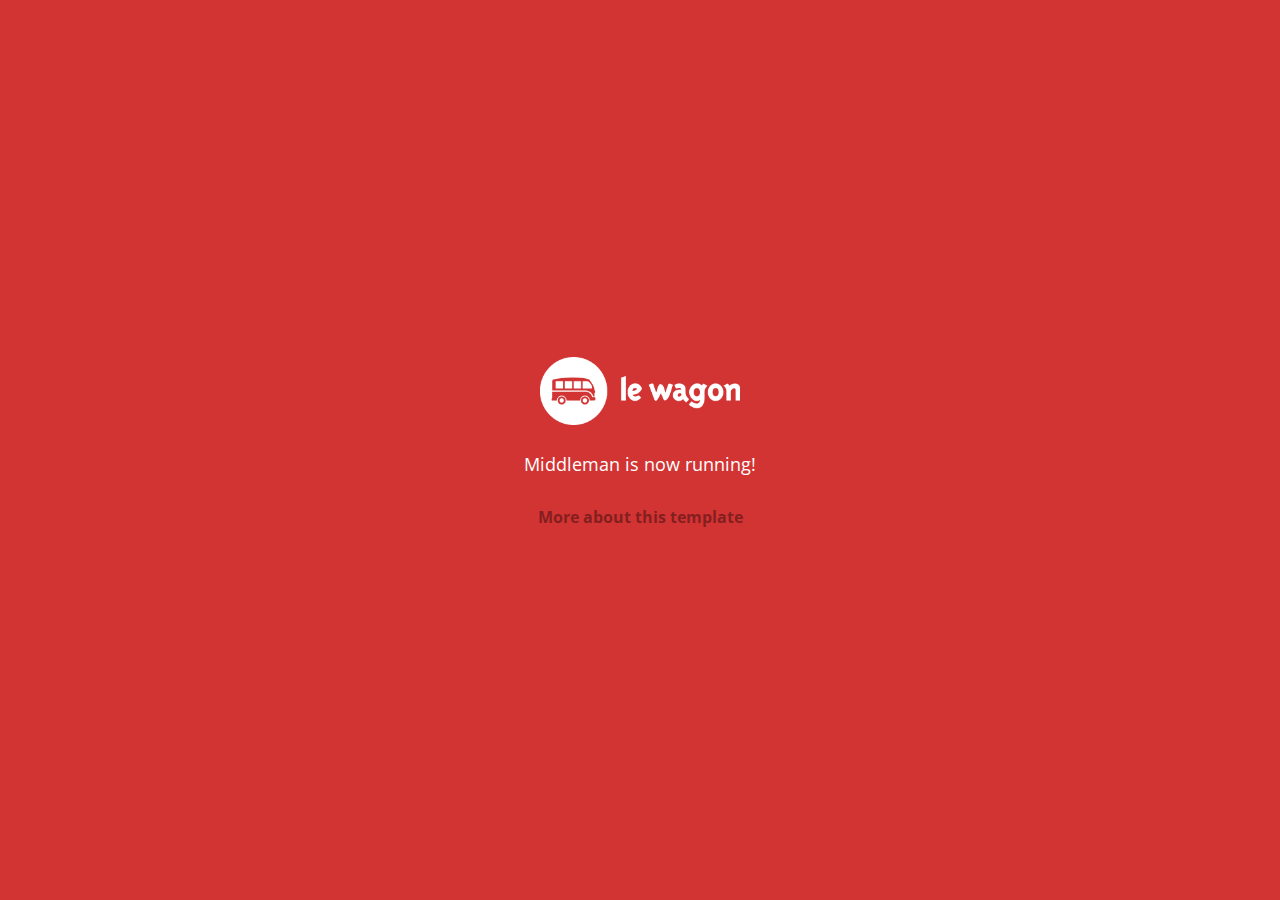
==== index.html @ a6971db2 "Automated commit at 2018-08-06 08:50:09 UTC by middleman-deploy 2.0.0-alpha" ====
<!doctype html>
<html>
  <head>
    <meta charset="utf-8">
    <meta http-equiv="x-ua-compatible" content="ie=edge">
    <meta name="viewport"
          content="width=device-width, initial-scale=1, shrink-to-fit=no">
    <!-- Use the title from a page's frontmatter if it has one -->
    <title>Le Wagon - Middleman</title>
    <link href="stylesheets/application-3c48b980.css" rel="stylesheet" />
    <script src="javascripts/application-93de88c9.js"></script>
    <link href="images/favicon-f15af148.png" rel="icon" type="image/png" />
  </head>
  <body>
    <div id="home">
  <div class="home-content">
    <img src="images/logo-acc9c0ec.png" width="200" alt="Logo" />
    <p>
      Middleman is now running!
    </p>
    <p class="about">
      <a href="about.html">More about this template</a>
    </p>
  </div>
</div>

  </body>
</html>
---- stylesheets/application-3c48b980.css ----
@import url("https://fonts.googleapis.com/css?family=Open+Sans:400,300,700|Raleway:400,100,300,700,500");/*!
 * Bootstrap v3.3.7 (http://getbootstrap.com)
 * Copyright 2011-2016 Twitter, Inc.
 * Licensed under MIT (https://github.com/twbs/bootstrap/blob/master/LICENSE)
 *//*! normalize.css v3.0.3 | MIT License | github.com/necolas/normalize.css */html{font-family:sans-serif;-ms-text-size-adjust:100%;-webkit-text-size-adjust:100%}body{margin:0}article,aside,details,figcaption,figure,footer,header,hgroup,main,menu,nav,section,summary{display:block}audio,canvas,progress,video{display:inline-block;vertical-align:baseline}audio:not([controls]){display:none;height:0}[hidden],template{display:none}a{background-color:transparent}a:active,a:hover{outline:0}abbr[title]{border-bottom:1px dotted}b,strong{font-weight:bold}dfn{font-style:italic}h1{font-size:2em;margin:0.67em 0}mark{background:#ff0;color:#000}small{font-size:80%}sub,sup{font-size:75%;line-height:0;position:relative;vertical-align:baseline}sup{top:-0.5em}sub{bottom:-0.25em}img{border:0}svg:not(:root){overflow:hidden}figure{margin:1em 40px}hr{-webkit-box-sizing:content-box;box-sizing:content-box;height:0}pre{overflow:auto}code,kbd,pre,samp{font-family:monospace, monospace;font-size:1em}button,input,optgroup,select,textarea{color:inherit;font:inherit;margin:0}button{overflow:visible}button,select{text-transform:none}button,html input[type="button"],input[type="reset"],input[type="submit"]{-webkit-appearance:button;cursor:pointer}button[disabled],html input[disabled]{cursor:default}button::-moz-focus-inner,input::-moz-focus-inner{border:0;padding:0}input{line-height:normal}input[type="checkbox"],input[type="radio"]{-webkit-box-sizing:border-box;box-sizing:border-box;padding:0}input[type="number"]::-webkit-inner-spin-button,input[type="number"]::-webkit-outer-spin-button{height:auto}input[type="search"]{-webkit-appearance:textfield;-webkit-box-sizing:content-box;box-sizing:content-box}input[type="search"]::-webkit-search-cancel-button,input[type="search"]::-webkit-search-decoration{-webkit-appearance:none}fieldset{border:1px solid #c0c0c0;margin:0 2px;padding:0.35em 0.625em 0.75em}legend{border:0;padding:0}textarea{overflow:auto}optgroup{font-weight:bold}table{border-collapse:collapse;border-spacing:0}td,th{padding:0}/*! Source: https://github.com/h5bp/html5-boilerplate/blob/master/src/css/main.css */@media print{*,*:before,*:after{background:transparent !important;color:#000 !important;-webkit-box-shadow:none !important;box-shadow:none !important;text-shadow:none !important}a,a:visited{text-decoration:underline}a[href]:after{content:" (" attr(href) ")"}abbr[title]:after{content:" (" attr(title) ")"}a[href^="#"]:after,a[href^="javascript:"]:after{content:""}pre,blockquote{border:1px solid #999;page-break-inside:avoid}thead{display:table-header-group}tr,img{page-break-inside:avoid}img{max-width:100% !important}p,h2,h3{orphans:3;widows:3}h2,h3{page-break-after:avoid}.navbar{display:none}.btn>.caret,.dropup>.btn>.caret{border-top-color:#000 !important}.label{border:1px solid #000}.table{border-collapse:collapse !important}.table td,.table th{background-color:#fff !important}.table-bordered th,.table-bordered td{border:1px solid #ddd !important}}@font-face{font-family:'Glyphicons Halflings';src:url("../assets/bootstrap/glyphicons-halflings-regular-86b6f62b.eot");src:url("../assets/bootstrap/glyphicons-halflings-regular-86b6f62b.eot?#iefix") format("embedded-opentype"),url("../assets/bootstrap/glyphicons-halflings-regular-ca35b697.woff2") format("woff2"),url("../assets/bootstrap/glyphicons-halflings-regular-278e49a8.woff") format("woff"),url("../assets/bootstrap/glyphicons-halflings-regular-44bc1850.ttf") format("truetype"),url("../assets/bootstrap/glyphicons-halflings-regular-de51a849.svg#glyphicons_halflingsregular") format("svg")}.glyphicon{position:relative;top:1px;display:inline-block;font-family:'Glyphicons Halflings';font-style:normal;font-weight:normal;line-height:1;-webkit-font-smoothing:antialiased;-moz-osx-font-smoothing:grayscale}.glyphicon-asterisk:before{content:"\002a"}.glyphicon-plus:before{content:"\002b"}.glyphicon-euro:before,.glyphicon-eur:before{content:"\20ac"}.glyphicon-minus:before{content:"\2212"}.glyphicon-cloud:before{content:"\2601"}.glyphicon-envelope:before{content:"\2709"}.glyphicon-pencil:before{content:"\270f"}.glyphicon-glass:before{content:"\e001"}.glyphicon-music:before{content:"\e002"}.glyphicon-search:before{content:"\e003"}.glyphicon-heart:before{content:"\e005"}.glyphicon-star:before{content:"\e006"}.glyphicon-star-empty:before{content:"\e007"}.glyphicon-user:before{content:"\e008"}.glyphicon-film:before{content:"\e009"}.glyphicon-th-large:before{content:"\e010"}.glyphicon-th:before{content:"\e011"}.glyphicon-th-list:before{content:"\e012"}.glyphicon-ok:before{content:"\e013"}.glyphicon-remove:before{content:"\e014"}.glyphicon-zoom-in:before{content:"\e015"}.glyphicon-zoom-out:before{content:"\e016"}.glyphicon-off:before{content:"\e017"}.glyphicon-signal:before{content:"\e018"}.glyphicon-cog:before{content:"\e019"}.glyphicon-trash:before{content:"\e020"}.glyphicon-home:before{content:"\e021"}.glyphicon-file:before{content:"\e022"}.glyphicon-time:before{content:"\e023"}.glyphicon-road:before{content:"\e024"}.glyphicon-download-alt:before{content:"\e025"}.glyphicon-download:before{content:"\e026"}.glyphicon-upload:before{content:"\e027"}.glyphicon-inbox:before{content:"\e028"}.glyphicon-play-circle:before{content:"\e029"}.glyphicon-repeat:before{content:"\e030"}.glyphicon-refresh:before{content:"\e031"}.glyphicon-list-alt:before{content:"\e032"}.glyphicon-lock:before{content:"\e033"}.glyphicon-flag:before{content:"\e034"}.glyphicon-headphones:before{content:"\e035"}.glyphicon-volume-off:before{content:"\e036"}.glyphicon-volume-down:before{content:"\e037"}.glyphicon-volume-up:before{content:"\e038"}.glyphicon-qrcode:before{content:"\e039"}.glyphicon-barcode:before{content:"\e040"}.glyphicon-tag:before{content:"\e041"}.glyphicon-tags:before{content:"\e042"}.glyphicon-book:before{content:"\e043"}.glyphicon-bookmark:before{content:"\e044"}.glyphicon-print:before{content:"\e045"}.glyphicon-camera:before{content:"\e046"}.glyphicon-font:before{content:"\e047"}.glyphicon-bold:before{content:"\e048"}.glyphicon-italic:before{content:"\e049"}.glyphicon-text-height:before{content:"\e050"}.glyphicon-text-width:before{content:"\e051"}.glyphicon-align-left:before{content:"\e052"}.glyphicon-align-center:before{content:"\e053"}.glyphicon-align-right:before{content:"\e054"}.glyphicon-align-justify:before{content:"\e055"}.glyphicon-list:before{content:"\e056"}.glyphicon-indent-left:before{content:"\e057"}.glyphicon-indent-right:before{content:"\e058"}.glyphicon-facetime-video:before{content:"\e059"}.glyphicon-picture:before{content:"\e060"}.glyphicon-map-marker:before{content:"\e062"}.glyphicon-adjust:before{content:"\e063"}.glyphicon-tint:before{content:"\e064"}.glyphicon-edit:before{content:"\e065"}.glyphicon-share:before{content:"\e066"}.glyphicon-check:before{content:"\e067"}.glyphicon-move:before{content:"\e068"}.glyphicon-step-backward:before{content:"\e069"}.glyphicon-fast-backward:before{content:"\e070"}.glyphicon-backward:before{content:"\e071"}.glyphicon-play:before{content:"\e072"}.glyphicon-pause:before{content:"\e073"}.glyphicon-stop:before{content:"\e074"}.glyphicon-forward:before{content:"\e075"}.glyphicon-fast-forward:before{content:"\e076"}.glyphicon-step-forward:before{content:"\e077"}.glyphicon-eject:before{content:"\e078"}.glyphicon-chevron-left:before{content:"\e079"}.glyphicon-chevron-right:before{content:"\e080"}.glyphicon-plus-sign:before{content:"\e081"}.glyphicon-minus-sign:before{content:"\e082"}.glyphicon-remove-sign:before{content:"\e083"}.glyphicon-ok-sign:before{content:"\e084"}.glyphicon-question-sign:before{content:"\e085"}.glyphicon-info-sign:before{content:"\e086"}.glyphicon-screenshot:before{content:"\e087"}.glyphicon-remove-circle:before{content:"\e088"}.glyphicon-ok-circle:before{content:"\e089"}.glyphicon-ban-circle:before{content:"\e090"}.glyphicon-arrow-left:before{content:"\e091"}.glyphicon-arrow-right:before{content:"\e092"}.glyphicon-arrow-up:before{content:"\e093"}.glyphicon-arrow-down:before{content:"\e094"}.glyphicon-share-alt:before{content:"\e095"}.glyphicon-resize-full:before{content:"\e096"}.glyphicon-resize-small:before{content:"\e097"}.glyphicon-exclamation-sign:before{content:"\e101"}.glyphicon-gift:before{content:"\e102"}.glyphicon-leaf:before{content:"\e103"}.glyphicon-fire:before{content:"\e104"}.glyphicon-eye-open:before{content:"\e105"}.glyphicon-eye-close:before{content:"\e106"}.glyphicon-warning-sign:before{content:"\e107"}.glyphicon-plane:before{content:"\e108"}.glyphicon-calendar:before{content:"\e109"}.glyphicon-random:before{content:"\e110"}.glyphicon-comment:before{content:"\e111"}.glyphicon-magnet:before{content:"\e112"}.glyphicon-chevron-up:before{content:"\e113"}.glyphicon-chevron-down:before{content:"\e114"}.glyphicon-retweet:before{content:"\e115"}.glyphicon-shopping-cart:before{content:"\e116"}.glyphicon-folder-close:before{content:"\e117"}.glyphicon-folder-open:before{content:"\e118"}.glyphicon-resize-vertical:before{content:"\e119"}.glyphicon-resize-horizontal:before{content:"\e120"}.glyphicon-hdd:before{content:"\e121"}.glyphicon-bullhorn:before{content:"\e122"}.glyphicon-bell:before{content:"\e123"}.glyphicon-certificate:before{content:"\e124"}.glyphicon-thumbs-up:before{content:"\e125"}.glyphicon-thumbs-down:before{content:"\e126"}.glyphicon-hand-right:before{content:"\e127"}.glyphicon-hand-left:before{content:"\e128"}.glyphicon-hand-up:before{content:"\e129"}.glyphicon-hand-down:before{content:"\e130"}.glyphicon-circle-arrow-right:before{content:"\e131"}.glyphicon-circle-arrow-left:before{content:"\e132"}.glyphicon-circle-arrow-up:before{content:"\e133"}.glyphicon-circle-arrow-down:before{content:"\e134"}.glyphicon-globe:before{content:"\e135"}.glyphicon-wrench:before{content:"\e136"}.glyphicon-tasks:before{content:"\e137"}.glyphicon-filter:before{content:"\e138"}.glyphicon-briefcase:before{content:"\e139"}.glyphicon-fullscreen:before{content:"\e140"}.glyphicon-dashboard:before{content:"\e141"}.glyphicon-paperclip:before{content:"\e142"}.glyphicon-heart-empty:before{content:"\e143"}.glyphicon-link:before{content:"\e144"}.glyphicon-phone:before{content:"\e145"}.glyphicon-pushpin:before{content:"\e146"}.glyphicon-usd:before{content:"\e148"}.glyphicon-gbp:before{content:"\e149"}.glyphicon-sort:before{content:"\e150"}.glyphicon-sort-by-alphabet:before{content:"\e151"}.glyphicon-sort-by-alphabet-alt:before{content:"\e152"}.glyphicon-sort-by-order:before{content:"\e153"}.glyphicon-sort-by-order-alt:before{content:"\e154"}.glyphicon-sort-by-attributes:before{content:"\e155"}.glyphicon-sort-by-attributes-alt:before{content:"\e156"}.glyphicon-unchecked:before{content:"\e157"}.glyphicon-expand:before{content:"\e158"}.glyphicon-collapse-down:before{content:"\e159"}.glyphicon-collapse-up:before{content:"\e160"}.glyphicon-log-in:before{content:"\e161"}.glyphicon-flash:before{content:"\e162"}.glyphicon-log-out:before{content:"\e163"}.glyphicon-new-window:before{content:"\e164"}.glyphicon-record:before{content:"\e165"}.glyphicon-save:before{content:"\e166"}.glyphicon-open:before{content:"\e167"}.glyphicon-saved:before{content:"\e168"}.glyphicon-import:before{content:"\e169"}.glyphicon-export:before{content:"\e170"}.glyphicon-send:before{content:"\e171"}.glyphicon-floppy-disk:before{content:"\e172"}.glyphicon-floppy-saved:before{content:"\e173"}.glyphicon-floppy-remove:before{content:"\e174"}.glyphicon-floppy-save:before{content:"\e175"}.glyphicon-floppy-open:before{content:"\e176"}.glyphicon-credit-card:before{content:"\e177"}.glyphicon-transfer:before{content:"\e178"}.glyphicon-cutlery:before{content:"\e179"}.glyphicon-header:before{content:"\e180"}.glyphicon-compressed:before{content:"\e181"}.glyphicon-earphone:before{content:"\e182"}.glyphicon-phone-alt:before{content:"\e183"}.glyphicon-tower:before{content:"\e184"}.glyphicon-stats:before{content:"\e185"}.glyphicon-sd-video:before{content:"\e186"}.glyphicon-hd-video:before{content:"\e187"}.glyphicon-subtitles:before{content:"\e188"}.glyphicon-sound-stereo:before{content:"\e189"}.glyphicon-sound-dolby:before{content:"\e190"}.glyphicon-sound-5-1:before{content:"\e191"}.glyphicon-sound-6-1:before{content:"\e192"}.glyphicon-sound-7-1:before{content:"\e193"}.glyphicon-copyright-mark:before{content:"\e194"}.glyphicon-registration-mark:before{content:"\e195"}.glyphicon-cloud-download:before{content:"\e197"}.glyphicon-cloud-upload:before{content:"\e198"}.glyphicon-tree-conifer:before{content:"\e199"}.glyphicon-tree-deciduous:before{content:"\e200"}.glyphicon-cd:before{content:"\e201"}.glyphicon-save-file:before{content:"\e202"}.glyphicon-open-file:before{content:"\e203"}.glyphicon-level-up:before{content:"\e204"}.glyphicon-copy:before{content:"\e205"}.glyphicon-paste:before{content:"\e206"}.glyphicon-alert:before{content:"\e209"}.glyphicon-equalizer:before{content:"\e210"}.glyphicon-king:before{content:"\e211"}.glyphicon-queen:before{content:"\e212"}.glyphicon-pawn:before{content:"\e213"}.glyphicon-bishop:before{content:"\e214"}.glyphicon-knight:before{content:"\e215"}.glyphicon-baby-formula:before{content:"\e216"}.glyphicon-tent:before{content:"\26fa"}.glyphicon-blackboard:before{content:"\e218"}.glyphicon-bed:before{content:"\e219"}.glyphicon-apple:before{content:"\f8ff"}.glyphicon-erase:before{content:"\e221"}.glyphicon-hourglass:before{content:"\231b"}.glyphicon-lamp:before{content:"\e223"}.glyphicon-duplicate:before{content:"\e224"}.glyphicon-piggy-bank:before{content:"\e225"}.glyphicon-scissors:before{content:"\e226"}.glyphicon-bitcoin:before{content:"\e227"}.glyphicon-btc:before{content:"\e227"}.glyphicon-xbt:before{content:"\e227"}.glyphicon-yen:before{content:"\00a5"}.glyphicon-jpy:before{content:"\00a5"}.glyphicon-ruble:before{content:"\20bd"}.glyphicon-rub:before{content:"\20bd"}.glyphicon-scale:before{content:"\e230"}.glyphicon-ice-lolly:before{content:"\e231"}.glyphicon-ice-lolly-tasted:before{content:"\e232"}.glyphicon-education:before{content:"\e233"}.glyphicon-option-horizontal:before{content:"\e234"}.glyphicon-option-vertical:before{content:"\e235"}.glyphicon-menu-hamburger:before{content:"\e236"}.glyphicon-modal-window:before{content:"\e237"}.glyphicon-oil:before{content:"\e238"}.glyphicon-grain:before{content:"\e239"}.glyphicon-sunglasses:before{content:"\e240"}.glyphicon-text-size:before{content:"\e241"}.glyphicon-text-color:before{content:"\e242"}.glyphicon-text-background:before{content:"\e243"}.glyphicon-object-align-top:before{content:"\e244"}.glyphicon-object-align-bottom:before{content:"\e245"}.glyphicon-object-align-horizontal:before{content:"\e246"}.glyphicon-object-align-left:before{content:"\e247"}.glyphicon-object-align-vertical:before{content:"\e248"}.glyphicon-object-align-right:before{content:"\e249"}.glyphicon-triangle-right:before{content:"\e250"}.glyphicon-triangle-left:before{content:"\e251"}.glyphicon-triangle-bottom:before{content:"\e252"}.glyphicon-triangle-top:before{content:"\e253"}.glyphicon-console:before{content:"\e254"}.glyphicon-superscript:before{content:"\e255"}.glyphicon-subscript:before{content:"\e256"}.glyphicon-menu-left:before{content:"\e257"}.glyphicon-menu-right:before{content:"\e258"}.glyphicon-menu-down:before{content:"\e259"}.glyphicon-menu-up:before{content:"\e260"}*{-webkit-box-sizing:border-box;box-sizing:border-box}*:before,*:after{-webkit-box-sizing:border-box;box-sizing:border-box}html{font-size:10px;-webkit-tap-highlight-color:transparent}body{font-family:"Open Sans", "Helvetica", "sans-serif";font-size:18px;line-height:1.42857143;color:#333333;background-color:#F4F4F4}input,button,select,textarea{font-family:inherit;font-size:inherit;line-height:inherit}a{color:#469AE0;text-decoration:none}a:hover,a:focus{color:#1f74ba;text-decoration:underline}a:focus{outline:5px auto -webkit-focus-ring-color;outline-offset:-2px}figure{margin:0}img{vertical-align:middle}.img-responsive{display:block;max-width:100%;height:auto}.img-rounded{border-radius:2px}.img-thumbnail{padding:4px;line-height:1.42857143;background-color:#F4F4F4;border:1px solid #ddd;border-radius:2px;-webkit-transition:all 0.2s ease-in-out;transition:all 0.2s ease-in-out;display:inline-block;max-width:100%;height:auto}.img-circle{border-radius:50%}hr{margin-top:25px;margin-bottom:25px;border:0;border-top:1px solid #eeeeee}.sr-only{position:absolute;width:1px;height:1px;margin:-1px;padding:0;overflow:hidden;clip:rect(0, 0, 0, 0);border:0}.sr-only-focusable:active,.sr-only-focusable:focus{position:static;width:auto;height:auto;margin:0;overflow:visible;clip:auto}[role="button"]{cursor:pointer}h1,h2,h3,h4,h5,h6,.h1,.h2,.h3,.h4,.h5,.h6{font-family:"Raleway", "Helvetica", "sans-serif";font-weight:500;line-height:1.1;color:inherit}h1 small,h1 .small,h2 small,h2 .small,h3 small,h3 .small,h4 small,h4 .small,h5 small,h5 .small,h6 small,h6 .small,.h1 small,.h1 .small,.h2 small,.h2 .small,.h3 small,.h3 .small,.h4 small,.h4 .small,.h5 small,.h5 .small,.h6 small,.h6 .small{font-weight:normal;line-height:1;color:#777777}h1,.h1,h2,.h2,h3,.h3{margin-top:25px;margin-bottom:12.5px}h1 small,h1 .small,.h1 small,.h1 .small,h2 small,h2 .small,.h2 small,.h2 .small,h3 small,h3 .small,.h3 small,.h3 .small{font-size:65%}h4,.h4,h5,.h5,h6,.h6{margin-top:12.5px;margin-bottom:12.5px}h4 small,h4 .small,.h4 small,.h4 .small,h5 small,h5 .small,.h5 small,.h5 .small,h6 small,h6 .small,.h6 small,.h6 .small{font-size:75%}h1,.h1{font-size:46px}h2,.h2{font-size:38px}h3,.h3{font-size:31px}h4,.h4{font-size:23px}h5,.h5{font-size:18px}h6,.h6{font-size:16px}p{margin:0 0 12.5px}.lead{margin-bottom:25px;font-size:20px;font-weight:300;line-height:1.4}@media (min-width: 768px){.lead{font-size:27px}}small,.small{font-size:88%}mark,.mark{background-color:#fcf8e3;padding:.2em}.text-left{text-align:left}.text-right{text-align:right}.text-center{text-align:center}.text-justify{text-align:justify}.text-nowrap{white-space:nowrap}.text-lowercase{text-transform:lowercase}.text-uppercase,.initialism{text-transform:uppercase}.text-capitalize{text-transform:capitalize}.text-muted{color:#777777}.text-primary{color:#469AE0}a.text-primary:hover,a.text-primary:focus{color:#2381d0}.text-success{color:#3c763d}a.text-success:hover,a.text-success:focus{color:#2b542c}.text-info{color:#31708f}a.text-info:hover,a.text-info:focus{color:#245269}.text-warning{color:#8a6d3b}a.text-warning:hover,a.text-warning:focus{color:#66512c}.text-danger{color:#a94442}a.text-danger:hover,a.text-danger:focus{color:#843534}.bg-primary{color:#fff}.bg-primary{background-color:#469AE0}a.bg-primary:hover,a.bg-primary:focus{background-color:#2381d0}.bg-success{background-color:#dff0d8}a.bg-success:hover,a.bg-success:focus{background-color:#c1e2b3}.bg-info{background-color:#d9edf7}a.bg-info:hover,a.bg-info:focus{background-color:#afd9ee}.bg-warning{background-color:#fcf8e3}a.bg-warning:hover,a.bg-warning:focus{background-color:#f7ecb5}.bg-danger{background-color:#f2dede}a.bg-danger:hover,a.bg-danger:focus{background-color:#e4b9b9}.page-header{padding-bottom:11.5px;margin:50px 0 25px;border-bottom:1px solid #eeeeee}ul,ol{margin-top:0;margin-bottom:12.5px}ul ul,ul ol,ol ul,ol ol{margin-bottom:0}.list-unstyled{padding-left:0;list-style:none}.list-inline{padding-left:0;list-style:none;margin-left:-5px}.list-inline>li{display:inline-block;padding-left:5px;padding-right:5px}dl{margin-top:0;margin-bottom:25px}dt,dd{line-height:1.42857143}dt{font-weight:bold}dd{margin-left:0}.dl-horizontal dd:before,.dl-horizontal dd:after{content:" ";display:table}.dl-horizontal dd:after{clear:both}@media (min-width: 768px){.dl-horizontal dt{float:left;width:160px;clear:left;text-align:right;overflow:hidden;text-overflow:ellipsis;white-space:nowrap}.dl-horizontal dd{margin-left:180px}}abbr[title],abbr[data-original-title]{cursor:help;border-bottom:1px dotted #777777}.initialism{font-size:90%}blockquote{padding:12.5px 25px;margin:0 0 25px;font-size:22.5px;border-left:5px solid #eeeeee}blockquote p:last-child,blockquote ul:last-child,blockquote ol:last-child{margin-bottom:0}blockquote footer,blockquote small,blockquote .small{display:block;font-size:80%;line-height:1.42857143;color:#777777}blockquote footer:before,blockquote small:before,blockquote .small:before{content:'\2014 \00A0'}.blockquote-reverse,blockquote.pull-right{padding-right:15px;padding-left:0;border-right:5px solid #eeeeee;border-left:0;text-align:right}.blockquote-reverse footer:before,.blockquote-reverse small:before,.blockquote-reverse .small:before,blockquote.pull-right footer:before,blockquote.pull-right small:before,blockquote.pull-right .small:before{content:''}.blockquote-reverse footer:after,.blockquote-reverse small:after,.blockquote-reverse .small:after,blockquote.pull-right footer:after,blockquote.pull-right small:after,blockquote.pull-right .small:after{content:'\00A0 \2014'}address{margin-bottom:25px;font-style:normal;line-height:1.42857143}code,kbd,pre,samp{font-family:Menlo, Monaco, Consolas, "Courier New", monospace}code{padding:2px 4px;font-size:90%;color:#c7254e;background-color:#f9f2f4;border-radius:2px}kbd{padding:2px 4px;font-size:90%;color:#fff;background-color:#333;border-radius:2px;-webkit-box-shadow:inset 0 -1px 0 rgba(0,0,0,0.25);box-shadow:inset 0 -1px 0 rgba(0,0,0,0.25)}kbd kbd{padding:0;font-size:100%;font-weight:bold;-webkit-box-shadow:none;box-shadow:none}pre{display:block;padding:12px;margin:0 0 12.5px;font-size:17px;line-height:1.42857143;word-break:break-all;word-wrap:break-word;color:#333333;background-color:#f5f5f5;border:1px solid #ccc;border-radius:2px}pre code{padding:0;font-size:inherit;color:inherit;white-space:pre-wrap;background-color:transparent;border-radius:0}.pre-scrollable{max-height:340px;overflow-y:scroll}.container{margin-right:auto;margin-left:auto;padding-left:15px;padding-right:15px}.container:before,.container:after{content:" ";display:table}.container:after{clear:both}@media (min-width: 768px){.container{width:750px}}@media (min-width: 992px){.container{width:970px}}@media (min-width: 1200px){.container{width:1170px}}.container-fluid{margin-right:auto;margin-left:auto;padding-left:15px;padding-right:15px}.container-fluid:before,.container-fluid:after{content:" ";display:table}.container-fluid:after{clear:both}.row{margin-left:-15px;margin-right:-15px}.row:before,.row:after{content:" ";display:table}.row:after{clear:both}.col-xs-1,.col-sm-1,.col-md-1,.col-lg-1,.col-xs-2,.col-sm-2,.col-md-2,.col-lg-2,.col-xs-3,.col-sm-3,.col-md-3,.col-lg-3,.col-xs-4,.col-sm-4,.col-md-4,.col-lg-4,.col-xs-5,.col-sm-5,.col-md-5,.col-lg-5,.col-xs-6,.col-sm-6,.col-md-6,.col-lg-6,.col-xs-7,.col-sm-7,.col-md-7,.col-lg-7,.col-xs-8,.col-sm-8,.col-md-8,.col-lg-8,.col-xs-9,.col-sm-9,.col-md-9,.col-lg-9,.col-xs-10,.col-sm-10,.col-md-10,.col-lg-10,.col-xs-11,.col-sm-11,.col-md-11,.col-lg-11,.col-xs-12,.col-sm-12,.col-md-12,.col-lg-12{position:relative;min-height:1px;padding-left:15px;padding-right:15px}.col-xs-1,.col-xs-2,.col-xs-3,.col-xs-4,.col-xs-5,.col-xs-6,.col-xs-7,.col-xs-8,.col-xs-9,.col-xs-10,.col-xs-11,.col-xs-12{float:left}.col-xs-1{width:8.33333333%}.col-xs-2{width:16.66666667%}.col-xs-3{width:25%}.col-xs-4{width:33.33333333%}.col-xs-5{width:41.66666667%}.col-xs-6{width:50%}.col-xs-7{width:58.33333333%}.col-xs-8{width:66.66666667%}.col-xs-9{width:75%}.col-xs-10{width:83.33333333%}.col-xs-11{width:91.66666667%}.col-xs-12{width:100%}.col-xs-pull-0{right:auto}.col-xs-pull-1{right:8.33333333%}.col-xs-pull-2{right:16.66666667%}.col-xs-pull-3{right:25%}.col-xs-pull-4{right:33.33333333%}.col-xs-pull-5{right:41.66666667%}.col-xs-pull-6{right:50%}.col-xs-pull-7{right:58.33333333%}.col-xs-pull-8{right:66.66666667%}.col-xs-pull-9{right:75%}.col-xs-pull-10{right:83.33333333%}.col-xs-pull-11{right:91.66666667%}.col-xs-pull-12{right:100%}.col-xs-push-0{left:auto}.col-xs-push-1{left:8.33333333%}.col-xs-push-2{left:16.66666667%}.col-xs-push-3{left:25%}.col-xs-push-4{left:33.33333333%}.col-xs-push-5{left:41.66666667%}.col-xs-push-6{left:50%}.col-xs-push-7{left:58.33333333%}.col-xs-push-8{left:66.66666667%}.col-xs-push-9{left:75%}.col-xs-push-10{left:83.33333333%}.col-xs-push-11{left:91.66666667%}.col-xs-push-12{left:100%}.col-xs-offset-0{margin-left:0%}.col-xs-offset-1{margin-left:8.33333333%}.col-xs-offset-2{margin-left:16.66666667%}.col-xs-offset-3{margin-left:25%}.col-xs-offset-4{margin-left:33.33333333%}.col-xs-offset-5{margin-left:41.66666667%}.col-xs-offset-6{margin-left:50%}.col-xs-offset-7{margin-left:58.33333333%}.col-xs-offset-8{margin-left:66.66666667%}.col-xs-offset-9{margin-left:75%}.col-xs-offset-10{margin-left:83.33333333%}.col-xs-offset-11{margin-left:91.66666667%}.col-xs-offset-12{margin-left:100%}@media (min-width: 768px){.col-sm-1,.col-sm-2,.col-sm-3,.col-sm-4,.col-sm-5,.col-sm-6,.col-sm-7,.col-sm-8,.col-sm-9,.col-sm-10,.col-sm-11,.col-sm-12{float:left}.col-sm-1{width:8.33333333%}.col-sm-2{width:16.66666667%}.col-sm-3{width:25%}.col-sm-4{width:33.33333333%}.col-sm-5{width:41.66666667%}.col-sm-6{width:50%}.col-sm-7{width:58.33333333%}.col-sm-8{width:66.66666667%}.col-sm-9{width:75%}.col-sm-10{width:83.33333333%}.col-sm-11{width:91.66666667%}.col-sm-12{width:100%}.col-sm-pull-0{right:auto}.col-sm-pull-1{right:8.33333333%}.col-sm-pull-2{right:16.66666667%}.col-sm-pull-3{right:25%}.col-sm-pull-4{right:33.33333333%}.col-sm-pull-5{right:41.66666667%}.col-sm-pull-6{right:50%}.col-sm-pull-7{right:58.33333333%}.col-sm-pull-8{right:66.66666667%}.col-sm-pull-9{right:75%}.col-sm-pull-10{right:83.33333333%}.col-sm-pull-11{right:91.66666667%}.col-sm-pull-12{right:100%}.col-sm-push-0{left:auto}.col-sm-push-1{left:8.33333333%}.col-sm-push-2{left:16.66666667%}.col-sm-push-3{left:25%}.col-sm-push-4{left:33.33333333%}.col-sm-push-5{left:41.66666667%}.col-sm-push-6{left:50%}.col-sm-push-7{left:58.33333333%}.col-sm-push-8{left:66.66666667%}.col-sm-push-9{left:75%}.col-sm-push-10{left:83.33333333%}.col-sm-push-11{left:91.66666667%}.col-sm-push-12{left:100%}.col-sm-offset-0{margin-left:0%}.col-sm-offset-1{margin-left:8.33333333%}.col-sm-offset-2{margin-left:16.66666667%}.col-sm-offset-3{margin-left:25%}.col-sm-offset-4{margin-left:33.33333333%}.col-sm-offset-5{margin-left:41.66666667%}.col-sm-offset-6{margin-left:50%}.col-sm-offset-7{margin-left:58.33333333%}.col-sm-offset-8{margin-left:66.66666667%}.col-sm-offset-9{margin-left:75%}.col-sm-offset-10{margin-left:83.33333333%}.col-sm-offset-11{margin-left:91.66666667%}.col-sm-offset-12{margin-left:100%}}@media (min-width: 992px){.col-md-1,.col-md-2,.col-md-3,.col-md-4,.col-md-5,.col-md-6,.col-md-7,.col-md-8,.col-md-9,.col-md-10,.col-md-11,.col-md-12{float:left}.col-md-1{width:8.33333333%}.col-md-2{width:16.66666667%}.col-md-3{width:25%}.col-md-4{width:33.33333333%}.col-md-5{width:41.66666667%}.col-md-6{width:50%}.col-md-7{width:58.33333333%}.col-md-8{width:66.66666667%}.col-md-9{width:75%}.col-md-10{width:83.33333333%}.col-md-11{width:91.66666667%}.col-md-12{width:100%}.col-md-pull-0{right:auto}.col-md-pull-1{right:8.33333333%}.col-md-pull-2{right:16.66666667%}.col-md-pull-3{right:25%}.col-md-pull-4{right:33.33333333%}.col-md-pull-5{right:41.66666667%}.col-md-pull-6{right:50%}.col-md-pull-7{right:58.33333333%}.col-md-pull-8{right:66.66666667%}.col-md-pull-9{right:75%}.col-md-pull-10{right:83.33333333%}.col-md-pull-11{right:91.66666667%}.col-md-pull-12{right:100%}.col-md-push-0{left:auto}.col-md-push-1{left:8.33333333%}.col-md-push-2{left:16.66666667%}.col-md-push-3{left:25%}.col-md-push-4{left:33.33333333%}.col-md-push-5{left:41.66666667%}.col-md-push-6{left:50%}.col-md-push-7{left:58.33333333%}.col-md-push-8{left:66.66666667%}.col-md-push-9{left:75%}.col-md-push-10{left:83.33333333%}.col-md-push-11{left:91.66666667%}.col-md-push-12{left:100%}.col-md-offset-0{margin-left:0%}.col-md-offset-1{margin-left:8.33333333%}.col-md-offset-2{margin-left:16.66666667%}.col-md-offset-3{margin-left:25%}.col-md-offset-4{margin-left:33.33333333%}.col-md-offset-5{margin-left:41.66666667%}.col-md-offset-6{margin-left:50%}.col-md-offset-7{margin-left:58.33333333%}.col-md-offset-8{margin-left:66.66666667%}.col-md-offset-9{margin-left:75%}.col-md-offset-10{margin-left:83.33333333%}.col-md-offset-11{margin-left:91.66666667%}.col-md-offset-12{margin-left:100%}}@media (min-width: 1200px){.col-lg-1,.col-lg-2,.col-lg-3,.col-lg-4,.col-lg-5,.col-lg-6,.col-lg-7,.col-lg-8,.col-lg-9,.col-lg-10,.col-lg-11,.col-lg-12{float:left}.col-lg-1{width:8.33333333%}.col-lg-2{width:16.66666667%}.col-lg-3{width:25%}.col-lg-4{width:33.33333333%}.col-lg-5{width:41.66666667%}.col-lg-6{width:50%}.col-lg-7{width:58.33333333%}.col-lg-8{width:66.66666667%}.col-lg-9{width:75%}.col-lg-10{width:83.33333333%}.col-lg-11{width:91.66666667%}.col-lg-12{width:100%}.col-lg-pull-0{right:auto}.col-lg-pull-1{right:8.33333333%}.col-lg-pull-2{right:16.66666667%}.col-lg-pull-3{right:25%}.col-lg-pull-4{right:33.33333333%}.col-lg-pull-5{right:41.66666667%}.col-lg-pull-6{right:50%}.col-lg-pull-7{right:58.33333333%}.col-lg-pull-8{right:66.66666667%}.col-lg-pull-9{right:75%}.col-lg-pull-10{right:83.33333333%}.col-lg-pull-11{right:91.66666667%}.col-lg-pull-12{right:100%}.col-lg-push-0{left:auto}.col-lg-push-1{left:8.33333333%}.col-lg-push-2{left:16.66666667%}.col-lg-push-3{left:25%}.col-lg-push-4{left:33.33333333%}.col-lg-push-5{left:41.66666667%}.col-lg-push-6{left:50%}.col-lg-push-7{left:58.33333333%}.col-lg-push-8{left:66.66666667%}.col-lg-push-9{left:75%}.col-lg-push-10{left:83.33333333%}.col-lg-push-11{left:91.66666667%}.col-lg-push-12{left:100%}.col-lg-offset-0{margin-left:0%}.col-lg-offset-1{margin-left:8.33333333%}.col-lg-offset-2{margin-left:16.66666667%}.col-lg-offset-3{margin-left:25%}.col-lg-offset-4{margin-left:33.33333333%}.col-lg-offset-5{margin-left:41.66666667%}.col-lg-offset-6{margin-left:50%}.col-lg-offset-7{margin-left:58.33333333%}.col-lg-offset-8{margin-left:66.66666667%}.col-lg-offset-9{margin-left:75%}.col-lg-offset-10{margin-left:83.33333333%}.col-lg-offset-11{margin-left:91.66666667%}.col-lg-offset-12{margin-left:100%}}table{background-color:transparent}caption{padding-top:8px;padding-bottom:8px;color:#777777;text-align:left}th{text-align:left}.table{width:100%;max-width:100%;margin-bottom:25px}.table>thead>tr>th,.table>thead>tr>td,.table>tbody>tr>th,.table>tbody>tr>td,.table>tfoot>tr>th,.table>tfoot>tr>td{padding:8px;line-height:1.42857143;vertical-align:top;border-top:1px solid #ddd}.table>thead>tr>th{vertical-align:bottom;border-bottom:2px solid #ddd}.table>caption+thead>tr:first-child>th,.table>caption+thead>tr:first-child>td,.table>colgroup+thead>tr:first-child>th,.table>colgroup+thead>tr:first-child>td,.table>thead:first-child>tr:first-child>th,.table>thead:first-child>tr:first-child>td{border-top:0}.table>tbody+tbody{border-top:2px solid #ddd}.table .table{background-color:#F4F4F4}.table-condensed>thead>tr>th,.table-condensed>thead>tr>td,.table-condensed>tbody>tr>th,.table-condensed>tbody>tr>td,.table-condensed>tfoot>tr>th,.table-condensed>tfoot>tr>td{padding:5px}.table-bordered{border:1px solid #ddd}.table-bordered>thead>tr>th,.table-bordered>thead>tr>td,.table-bordered>tbody>tr>th,.table-bordered>tbody>tr>td,.table-bordered>tfoot>tr>th,.table-bordered>tfoot>tr>td{border:1px solid #ddd}.table-bordered>thead>tr>th,.table-bordered>thead>tr>td{border-bottom-width:2px}.table-striped>tbody>tr:nth-of-type(odd){background-color:#f9f9f9}.table-hover>tbody>tr:hover{background-color:#f5f5f5}table col[class*="col-"]{position:static;float:none;display:table-column}table td[class*="col-"],table th[class*="col-"]{position:static;float:none;display:table-cell}.table>thead>tr>td.active,.table>thead>tr>th.active,.table>thead>tr.active>td,.table>thead>tr.active>th,.table>tbody>tr>td.active,.table>tbody>tr>th.active,.table>tbody>tr.active>td,.table>tbody>tr.active>th,.table>tfoot>tr>td.active,.table>tfoot>tr>th.active,.table>tfoot>tr.active>td,.table>tfoot>tr.active>th{background-color:#f5f5f5}.table-hover>tbody>tr>td.active:hover,.table-hover>tbody>tr>th.active:hover,.table-hover>tbody>tr.active:hover>td,.table-hover>tbody>tr:hover>.active,.table-hover>tbody>tr.active:hover>th{background-color:#e8e8e8}.table>thead>tr>td.success,.table>thead>tr>th.success,.table>thead>tr.success>td,.table>thead>tr.success>th,.table>tbody>tr>td.success,.table>tbody>tr>th.success,.table>tbody>tr.success>td,.table>tbody>tr.success>th,.table>tfoot>tr>td.success,.table>tfoot>tr>th.success,.table>tfoot>tr.success>td,.table>tfoot>tr.success>th{background-color:#dff0d8}.table-hover>tbody>tr>td.success:hover,.table-hover>tbody>tr>th.success:hover,.table-hover>tbody>tr.success:hover>td,.table-hover>tbody>tr:hover>.success,.table-hover>tbody>tr.success:hover>th{background-color:#d0e9c6}.table>thead>tr>td.info,.table>thead>tr>th.info,.table>thead>tr.info>td,.table>thead>tr.info>th,.table>tbody>tr>td.info,.table>tbody>tr>th.info,.table>tbody>tr.info>td,.table>tbody>tr.info>th,.table>tfoot>tr>td.info,.table>tfoot>tr>th.info,.table>tfoot>tr.info>td,.table>tfoot>tr.info>th{background-color:#d9edf7}.table-hover>tbody>tr>td.info:hover,.table-hover>tbody>tr>th.info:hover,.table-hover>tbody>tr.info:hover>td,.table-hover>tbody>tr:hover>.info,.table-hover>tbody>tr.info:hover>th{background-color:#c4e3f3}.table>thead>tr>td.warning,.table>thead>tr>th.warning,.table>thead>tr.warning>td,.table>thead>tr.warning>th,.table>tbody>tr>td.warning,.table>tbody>tr>th.warning,.table>tbody>tr.warning>td,.table>tbody>tr.warning>th,.table>tfoot>tr>td.warning,.table>tfoot>tr>th.warning,.table>tfoot>tr.warning>td,.table>tfoot>tr.warning>th{background-color:#fcf8e3}.table-hover>tbody>tr>td.warning:hover,.table-hover>tbody>tr>th.warning:hover,.table-hover>tbody>tr.warning:hover>td,.table-hover>tbody>tr:hover>.warning,.table-hover>tbody>tr.warning:hover>th{background-color:#faf2cc}.table>thead>tr>td.danger,.table>thead>tr>th.danger,.table>thead>tr.danger>td,.table>thead>tr.danger>th,.table>tbody>tr>td.danger,.table>tbody>tr>th.danger,.table>tbody>tr.danger>td,.table>tbody>tr.danger>th,.table>tfoot>tr>td.danger,.table>tfoot>tr>th.danger,.table>tfoot>tr.danger>td,.table>tfoot>tr.danger>th{background-color:#f2dede}.table-hover>tbody>tr>td.danger:hover,.table-hover>tbody>tr>th.danger:hover,.table-hover>tbody>tr.danger:hover>td,.table-hover>tbody>tr:hover>.danger,.table-hover>tbody>tr.danger:hover>th{background-color:#ebcccc}.table-responsive{overflow-x:auto;min-height:0.01%}@media screen and (max-width: 767px){.table-responsive{width:100%;margin-bottom:18.75px;overflow-y:hidden;-ms-overflow-style:-ms-autohiding-scrollbar;border:1px solid #ddd}.table-responsive>.table{margin-bottom:0}.table-responsive>.table>thead>tr>th,.table-responsive>.table>thead>tr>td,.table-responsive>.table>tbody>tr>th,.table-responsive>.table>tbody>tr>td,.table-responsive>.table>tfoot>tr>th,.table-responsive>.table>tfoot>tr>td{white-space:nowrap}.table-responsive>.table-bordered{border:0}.table-responsive>.table-bordered>thead>tr>th:first-child,.table-responsive>.table-bordered>thead>tr>td:first-child,.table-responsive>.table-bordered>tbody>tr>th:first-child,.table-responsive>.table-bordered>tbody>tr>td:first-child,.table-responsive>.table-bordered>tfoot>tr>th:first-child,.table-responsive>.table-bordered>tfoot>tr>td:first-child{border-left:0}.table-responsive>.table-bordered>thead>tr>th:last-child,.table-responsive>.table-bordered>thead>tr>td:last-child,.table-responsive>.table-bordered>tbody>tr>th:last-child,.table-responsive>.table-bordered>tbody>tr>td:last-child,.table-responsive>.table-bordered>tfoot>tr>th:last-child,.table-responsive>.table-bordered>tfoot>tr>td:last-child{border-right:0}.table-responsive>.table-bordered>tbody>tr:last-child>th,.table-responsive>.table-bordered>tbody>tr:last-child>td,.table-responsive>.table-bordered>tfoot>tr:last-child>th,.table-responsive>.table-bordered>tfoot>tr:last-child>td{border-bottom:0}}fieldset{padding:0;margin:0;border:0;min-width:0}legend{display:block;width:100%;padding:0;margin-bottom:25px;font-size:27px;line-height:inherit;color:#333333;border:0;border-bottom:1px solid #e5e5e5}label{display:inline-block;max-width:100%;margin-bottom:5px;font-weight:bold}input[type="search"]{-webkit-box-sizing:border-box;box-sizing:border-box}input[type="radio"],input[type="checkbox"]{margin:4px 0 0;margin-top:1px \9;line-height:normal}input[type="file"]{display:block}input[type="range"]{display:block;width:100%}select[multiple],select[size]{height:auto}input[type="file"]:focus,input[type="radio"]:focus,input[type="checkbox"]:focus{outline:5px auto -webkit-focus-ring-color;outline-offset:-2px}output{display:block;padding-top:7px;font-size:18px;line-height:1.42857143;color:#000000}.form-control{display:block;width:100%;height:39px;padding:6px 12px;font-size:18px;line-height:1.42857143;color:#000000;background-color:#fff;background-image:none;border:1px solid #ccc;border-radius:2px;-webkit-box-shadow:inset 0 1px 1px rgba(0,0,0,0.075);box-shadow:inset 0 1px 1px rgba(0,0,0,0.075);-webkit-transition:border-color ease-in-out 0.15s, box-shadow ease-in-out 0.15s;-webkit-transition:border-color ease-in-out 0.15s, -webkit-box-shadow ease-in-out 0.15s;transition:border-color ease-in-out 0.15s, -webkit-box-shadow ease-in-out 0.15s;transition:border-color ease-in-out 0.15s, box-shadow ease-in-out 0.15s;transition:border-color ease-in-out 0.15s, box-shadow ease-in-out 0.15s, -webkit-box-shadow ease-in-out 0.15s}.form-control:focus{border-color:#66afe9;outline:0;-webkit-box-shadow:inset 0 1px 1px rgba(0,0,0,0.075),0 0 8px rgba(102,175,233,0.6);box-shadow:inset 0 1px 1px rgba(0,0,0,0.075),0 0 8px rgba(102,175,233,0.6)}.form-control::-moz-placeholder{color:#999;opacity:1}.form-control:-ms-input-placeholder{color:#999}.form-control::-webkit-input-placeholder{color:#999}.form-control::-ms-expand{border:0;background-color:transparent}.form-control[disabled],.form-control[readonly],fieldset[disabled] .form-control{background-color:#eeeeee;opacity:1}.form-control[disabled],fieldset[disabled] .form-control{cursor:not-allowed}textarea.form-control{height:auto}input[type="search"]{-webkit-appearance:none}@media screen and (-webkit-min-device-pixel-ratio: 0){input[type="date"].form-control,input[type="time"].form-control,input[type="datetime-local"].form-control,input[type="month"].form-control{line-height:39px}input[type="date"].input-sm,.input-group-sm>input[type="date"].form-control,.input-group-sm>input[type="date"].input-group-addon,.input-group-sm>.input-group-btn>input[type="date"].btn,.input-group-sm input[type="date"],input[type="time"].input-sm,.input-group-sm>input[type="time"].form-control,.input-group-sm>input[type="time"].input-group-addon,.input-group-sm>.input-group-btn>input[type="time"].btn,.input-group-sm input[type="time"],input[type="datetime-local"].input-sm,.input-group-sm>input[type="datetime-local"].form-control,.input-group-sm>input[type="datetime-local"].input-group-addon,.input-group-sm>.input-group-btn>input[type="datetime-local"].btn,.input-group-sm input[type="datetime-local"],input[type="month"].input-sm,.input-group-sm>input[type="month"].form-control,.input-group-sm>input[type="month"].input-group-addon,.input-group-sm>.input-group-btn>input[type="month"].btn,.input-group-sm input[type="month"]{line-height:36px}input[type="date"].input-lg,.input-group-lg>input[type="date"].form-control,.input-group-lg>input[type="date"].input-group-addon,.input-group-lg>.input-group-btn>input[type="date"].btn,.input-group-lg input[type="date"],input[type="time"].input-lg,.input-group-lg>input[type="time"].form-control,.input-group-lg>input[type="time"].input-group-addon,.input-group-lg>.input-group-btn>input[type="time"].btn,.input-group-lg input[type="time"],input[type="datetime-local"].input-lg,.input-group-lg>input[type="datetime-local"].form-control,.input-group-lg>input[type="datetime-local"].input-group-addon,.input-group-lg>.input-group-btn>input[type="datetime-local"].btn,.input-group-lg input[type="datetime-local"],input[type="month"].input-lg,.input-group-lg>input[type="month"].form-control,.input-group-lg>input[type="month"].input-group-addon,.input-group-lg>.input-group-btn>input[type="month"].btn,.input-group-lg input[type="month"]{line-height:53px}}.form-group{margin-bottom:15px}.radio,.checkbox{position:relative;display:block;margin-top:10px;margin-bottom:10px}.radio label,.checkbox label{min-height:25px;padding-left:20px;margin-bottom:0;font-weight:normal;cursor:pointer}.radio input[type="radio"],.radio-inline input[type="radio"],.checkbox input[type="checkbox"],.checkbox-inline input[type="checkbox"]{position:absolute;margin-left:-20px;margin-top:4px \9}.radio+.radio,.checkbox+.checkbox{margin-top:-5px}.radio-inline,.checkbox-inline{position:relative;display:inline-block;padding-left:20px;margin-bottom:0;vertical-align:middle;font-weight:normal;cursor:pointer}.radio-inline+.radio-inline,.checkbox-inline+.checkbox-inline{margin-top:0;margin-left:10px}input[type="radio"][disabled],input[type="radio"].disabled,fieldset[disabled] input[type="radio"],input[type="checkbox"][disabled],input[type="checkbox"].disabled,fieldset[disabled] input[type="checkbox"]{cursor:not-allowed}.radio-inline.disabled,fieldset[disabled] .radio-inline,.checkbox-inline.disabled,fieldset[disabled] .checkbox-inline{cursor:not-allowed}.radio.disabled label,fieldset[disabled] .radio label,.checkbox.disabled label,fieldset[disabled] .checkbox label{cursor:not-allowed}.form-control-static{padding-top:7px;padding-bottom:7px;margin-bottom:0;min-height:43px}.form-control-static.input-lg,.input-group-lg>.form-control-static.form-control,.input-group-lg>.form-control-static.input-group-addon,.input-group-lg>.input-group-btn>.form-control-static.btn,.form-control-static.input-sm,.input-group-sm>.form-control-static.form-control,.input-group-sm>.form-control-static.input-group-addon,.input-group-sm>.input-group-btn>.form-control-static.btn{padding-left:0;padding-right:0}.input-sm,.input-group-sm>.form-control,.input-group-sm>.input-group-addon,.input-group-sm>.input-group-btn>.btn{height:36px;padding:5px 10px;font-size:16px;line-height:1.5;border-radius:2px}select.input-sm,.input-group-sm>select.form-control,.input-group-sm>select.input-group-addon,.input-group-sm>.input-group-btn>select.btn{height:36px;line-height:36px}textarea.input-sm,.input-group-sm>textarea.form-control,.input-group-sm>textarea.input-group-addon,.input-group-sm>.input-group-btn>textarea.btn,select[multiple].input-sm,.input-group-sm>select[multiple].form-control,.input-group-sm>select[multiple].input-group-addon,.input-group-sm>.input-group-btn>select[multiple].btn{height:auto}.form-group-sm .form-control{height:36px;padding:5px 10px;font-size:16px;line-height:1.5;border-radius:2px}.form-group-sm select.form-control{height:36px;line-height:36px}.form-group-sm textarea.form-control,.form-group-sm select[multiple].form-control{height:auto}.form-group-sm .form-control-static{height:36px;min-height:41px;padding:6px 10px;font-size:16px;line-height:1.5}.input-lg,.input-group-lg>.form-control,.input-group-lg>.input-group-addon,.input-group-lg>.input-group-btn>.btn{height:53px;padding:10px 16px;font-size:23px;line-height:1.3333333;border-radius:2px}select.input-lg,.input-group-lg>select.form-control,.input-group-lg>select.input-group-addon,.input-group-lg>.input-group-btn>select.btn{height:53px;line-height:53px}textarea.input-lg,.input-group-lg>textarea.form-control,.input-group-lg>textarea.input-group-addon,.input-group-lg>.input-group-btn>textarea.btn,select[multiple].input-lg,.input-group-lg>select[multiple].form-control,.input-group-lg>select[multiple].input-group-addon,.input-group-lg>.input-group-btn>select[multiple].btn{height:auto}.form-group-lg .form-control{height:53px;padding:10px 16px;font-size:23px;line-height:1.3333333;border-radius:2px}.form-group-lg select.form-control{height:53px;line-height:53px}.form-group-lg textarea.form-control,.form-group-lg select[multiple].form-control{height:auto}.form-group-lg .form-control-static{height:53px;min-height:48px;padding:11px 16px;font-size:23px;line-height:1.3333333}.has-feedback{position:relative}.has-feedback .form-control{padding-right:48.75px}.form-control-feedback{position:absolute;top:0;right:0;z-index:2;display:block;width:39px;height:39px;line-height:39px;text-align:center;pointer-events:none}.input-lg+.form-control-feedback,.input-group-lg>.form-control+.form-control-feedback,.input-group-lg>.input-group-addon+.form-control-feedback,.input-group-lg>.input-group-btn>.btn+.form-control-feedback,.input-group-lg+.form-control-feedback,.form-group-lg .form-control+.form-control-feedback{width:53px;height:53px;line-height:53px}.input-sm+.form-control-feedback,.input-group-sm>.form-control+.form-control-feedback,.input-group-sm>.input-group-addon+.form-control-feedback,.input-group-sm>.input-group-btn>.btn+.form-control-feedback,.input-group-sm+.form-control-feedback,.form-group-sm .form-control+.form-control-feedback{width:36px;height:36px;line-height:36px}.has-success .help-block,.has-success .control-label,.has-success .radio,.has-success .checkbox,.has-success .radio-inline,.has-success .checkbox-inline,.has-success.radio label,.has-success.checkbox label,.has-success.radio-inline label,.has-success.checkbox-inline label{color:#3c763d}.has-success .form-control{border-color:#3c763d;-webkit-box-shadow:inset 0 1px 1px rgba(0,0,0,0.075);box-shadow:inset 0 1px 1px rgba(0,0,0,0.075)}.has-success .form-control:focus{border-color:#2b542c;-webkit-box-shadow:inset 0 1px 1px rgba(0,0,0,0.075),0 0 6px #67b168;box-shadow:inset 0 1px 1px rgba(0,0,0,0.075),0 0 6px #67b168}.has-success .input-group-addon{color:#3c763d;border-color:#3c763d;background-color:#dff0d8}.has-success .form-control-feedback{color:#3c763d}.has-warning .help-block,.has-warning .control-label,.has-warning .radio,.has-warning .checkbox,.has-warning .radio-inline,.has-warning .checkbox-inline,.has-warning.radio label,.has-warning.checkbox label,.has-warning.radio-inline label,.has-warning.checkbox-inline label{color:#8a6d3b}.has-warning .form-control{border-color:#8a6d3b;-webkit-box-shadow:inset 0 1px 1px rgba(0,0,0,0.075);box-shadow:inset 0 1px 1px rgba(0,0,0,0.075)}.has-warning .form-control:focus{border-color:#66512c;-webkit-box-shadow:inset 0 1px 1px rgba(0,0,0,0.075),0 0 6px #c0a16b;box-shadow:inset 0 1px 1px rgba(0,0,0,0.075),0 0 6px #c0a16b}.has-warning .input-group-addon{color:#8a6d3b;border-color:#8a6d3b;background-color:#fcf8e3}.has-warning .form-control-feedback{color:#8a6d3b}.has-error .help-block,.has-error .control-label,.has-error .radio,.has-error .checkbox,.has-error .radio-inline,.has-error .checkbox-inline,.has-error.radio label,.has-error.checkbox label,.has-error.radio-inline label,.has-error.checkbox-inline label{color:#a94442}.has-error .form-control{border-color:#a94442;-webkit-box-shadow:inset 0 1px 1px rgba(0,0,0,0.075);box-shadow:inset 0 1px 1px rgba(0,0,0,0.075)}.has-error .form-control:focus{border-color:#843534;-webkit-box-shadow:inset 0 1px 1px rgba(0,0,0,0.075),0 0 6px #ce8483;box-shadow:inset 0 1px 1px rgba(0,0,0,0.075),0 0 6px #ce8483}.has-error .input-group-addon{color:#a94442;border-color:#a94442;background-color:#f2dede}.has-error .form-control-feedback{color:#a94442}.has-feedback label ~ .form-control-feedback{top:30px}.has-feedback label.sr-only ~ .form-control-feedback{top:0}.help-block{display:block;margin-top:5px;margin-bottom:10px;color:#737373}@media (min-width: 768px){.form-inline .form-group{display:inline-block;margin-bottom:0;vertical-align:middle}.form-inline .form-control{display:inline-block;width:auto;vertical-align:middle}.form-inline .form-control-static{display:inline-block}.form-inline .input-group{display:inline-table;vertical-align:middle}.form-inline .input-group .input-group-addon,.form-inline .input-group .input-group-btn,.form-inline .input-group .form-control{width:auto}.form-inline .input-group>.form-control{width:100%}.form-inline .control-label{margin-bottom:0;vertical-align:middle}.form-inline .radio,.form-inline .checkbox{display:inline-block;margin-top:0;margin-bottom:0;vertical-align:middle}.form-inline .radio label,.form-inline .checkbox label{padding-left:0}.form-inline .radio input[type="radio"],.form-inline .checkbox input[type="checkbox"]{position:relative;margin-left:0}.form-inline .has-feedback .form-control-feedback{top:0}}.form-horizontal .radio,.form-horizontal .checkbox,.form-horizontal .radio-inline,.form-horizontal .checkbox-inline{margin-top:0;margin-bottom:0;padding-top:7px}.form-horizontal .radio,.form-horizontal .checkbox{min-height:32px}.form-horizontal .form-group{margin-left:-15px;margin-right:-15px}.form-horizontal .form-group:before,.form-horizontal .form-group:after{content:" ";display:table}.form-horizontal .form-group:after{clear:both}@media (min-width: 768px){.form-horizontal .control-label{text-align:right;margin-bottom:0;padding-top:7px}}.form-horizontal .has-feedback .form-control-feedback{right:15px}@media (min-width: 768px){.form-horizontal .form-group-lg .control-label{padding-top:11px;font-size:23px}}@media (min-width: 768px){.form-horizontal .form-group-sm .control-label{padding-top:6px;font-size:16px}}.btn{display:inline-block;margin-bottom:0;font-weight:normal;text-align:center;vertical-align:middle;-ms-touch-action:manipulation;touch-action:manipulation;cursor:pointer;background-image:none;border:1px solid transparent;white-space:nowrap;padding:6px 12px;font-size:18px;line-height:1.42857143;border-radius:2px;-webkit-user-select:none;-moz-user-select:none;-ms-user-select:none;user-select:none}.btn:focus,.btn.focus,.btn:active:focus,.btn:active.focus,.btn.active:focus,.btn.active.focus{outline:5px auto -webkit-focus-ring-color;outline-offset:-2px}.btn:hover,.btn:focus,.btn.focus{color:#333;text-decoration:none}.btn:active,.btn.active{outline:0;background-image:none;-webkit-box-shadow:inset 0 3px 5px rgba(0,0,0,0.125);box-shadow:inset 0 3px 5px rgba(0,0,0,0.125)}.btn.disabled,.btn[disabled],fieldset[disabled] .btn{cursor:not-allowed;opacity:0.65;filter:alpha(opacity=65);-webkit-box-shadow:none;box-shadow:none}a.btn.disabled,fieldset[disabled] a.btn{pointer-events:none}.btn-default{color:#333;background-color:#fff;border-color:#ccc}.btn-default:focus,.btn-default.focus{color:#333;background-color:#e6e6e6;border-color:#8c8c8c}.btn-default:hover{color:#333;background-color:#e6e6e6;border-color:#adadad}.btn-default:active,.btn-default.active,.open>.btn-default.dropdown-toggle{color:#333;background-color:#e6e6e6;border-color:#adadad}.btn-default:active:hover,.btn-default:active:focus,.btn-default:active.focus,.btn-default.active:hover,.btn-default.active:focus,.btn-default.active.focus,.open>.btn-default.dropdown-toggle:hover,.open>.btn-default.dropdown-toggle:focus,.open>.btn-default.dropdown-toggle.focus{color:#333;background-color:#d4d4d4;border-color:#8c8c8c}.btn-default:active,.btn-default.active,.open>.btn-default.dropdown-toggle{background-image:none}.btn-default.disabled:hover,.btn-default.disabled:focus,.btn-default.disabled.focus,.btn-default[disabled]:hover,.btn-default[disabled]:focus,.btn-default[disabled].focus,fieldset[disabled] .btn-default:hover,fieldset[disabled] .btn-default:focus,fieldset[disabled] .btn-default.focus{background-color:#fff;border-color:#ccc}.btn-default .badge{color:#fff;background-color:#333}.btn-primary{color:#fff;background-color:#469AE0;border-color:#308edc}.btn-primary:focus,.btn-primary.focus{color:#fff;background-color:#2381d0;border-color:#144b79}.btn-primary:hover{color:#fff;background-color:#2381d0;border-color:#1e6eb2}.btn-primary:active,.btn-primary.active,.open>.btn-primary.dropdown-toggle{color:#fff;background-color:#2381d0;border-color:#1e6eb2}.btn-primary:active:hover,.btn-primary:active:focus,.btn-primary:active.focus,.btn-primary.active:hover,.btn-primary.active:focus,.btn-primary.active.focus,.open>.btn-primary.dropdown-toggle:hover,.open>.btn-primary.dropdown-toggle:focus,.open>.btn-primary.dropdown-toggle.focus{color:#fff;background-color:#1e6eb2;border-color:#144b79}.btn-primary:active,.btn-primary.active,.open>.btn-primary.dropdown-toggle{background-image:none}.btn-primary.disabled:hover,.btn-primary.disabled:focus,.btn-primary.disabled.focus,.btn-primary[disabled]:hover,.btn-primary[disabled]:focus,.btn-primary[disabled].focus,fieldset[disabled] .btn-primary:hover,fieldset[disabled] .btn-primary:focus,fieldset[disabled] .btn-primary.focus{background-color:#469AE0;border-color:#308edc}.btn-primary .badge{color:#469AE0;background-color:#fff}.btn-success{color:#fff;background-color:#32B796;border-color:#2da386}.btn-success:focus,.btn-success.focus{color:#fff;background-color:#278f75;border-color:#113f34}.btn-success:hover{color:#fff;background-color:#278f75;border-color:#1f735e}.btn-success:active,.btn-success.active,.open>.btn-success.dropdown-toggle{color:#fff;background-color:#278f75;border-color:#1f735e}.btn-success:active:hover,.btn-success:active:focus,.btn-success:active.focus,.btn-success.active:hover,.btn-success.active:focus,.btn-success.active.focus,.open>.btn-success.dropdown-toggle:hover,.open>.btn-success.dropdown-toggle:focus,.open>.btn-success.dropdown-toggle.focus{color:#fff;background-color:#1f735e;border-color:#113f34}.btn-success:active,.btn-success.active,.open>.btn-success.dropdown-toggle{background-image:none}.btn-success.disabled:hover,.btn-success.disabled:focus,.btn-success.disabled.focus,.btn-success[disabled]:hover,.btn-success[disabled]:focus,.btn-success[disabled].focus,fieldset[disabled] .btn-success:hover,fieldset[disabled] .btn-success:focus,fieldset[disabled] .btn-success.focus{background-color:#32B796;border-color:#2da386}.btn-success .badge{color:#32B796;background-color:#fff}.btn-info{color:#fff;background-color:#FDB631;border-color:#fdad18}.btn-info:focus,.btn-info.focus{color:#fff;background-color:#f9a302;border-color:#946101}.btn-info:hover{color:#fff;background-color:#f9a302;border-color:#d58c02}.btn-info:active,.btn-info.active,.open>.btn-info.dropdown-toggle{color:#fff;background-color:#f9a302;border-color:#d58c02}.btn-info:active:hover,.btn-info:active:focus,.btn-info:active.focus,.btn-info.active:hover,.btn-info.active:focus,.btn-info.active.focus,.open>.btn-info.dropdown-toggle:hover,.open>.btn-info.dropdown-toggle:focus,.open>.btn-info.dropdown-toggle.focus{color:#fff;background-color:#d58c02;border-color:#946101}.btn-info:active,.btn-info.active,.open>.btn-info.dropdown-toggle{background-image:none}.btn-info.disabled:hover,.btn-info.disabled:focus,.btn-info.disabled.focus,.btn-info[disabled]:hover,.btn-info[disabled]:focus,.btn-info[disabled].focus,fieldset[disabled] .btn-info:hover,fieldset[disabled] .btn-info:focus,fieldset[disabled] .btn-info.focus{background-color:#FDB631;border-color:#fdad18}.btn-info .badge{color:#FDB631;background-color:#fff}.btn-warning{color:#fff;background-color:#E67E22;border-color:#d67118}.btn-warning:focus,.btn-warning.focus{color:#fff;background-color:#bf6516;border-color:#64350b}.btn-warning:hover{color:#fff;background-color:#bf6516;border-color:#9f5412}.btn-warning:active,.btn-warning.active,.open>.btn-warning.dropdown-toggle{color:#fff;background-color:#bf6516;border-color:#9f5412}.btn-warning:active:hover,.btn-warning:active:focus,.btn-warning:active.focus,.btn-warning.active:hover,.btn-warning.active:focus,.btn-warning.active.focus,.open>.btn-warning.dropdown-toggle:hover,.open>.btn-warning.dropdown-toggle:focus,.open>.btn-warning.dropdown-toggle.focus{color:#fff;background-color:#9f5412;border-color:#64350b}.btn-warning:active,.btn-warning.active,.open>.btn-warning.dropdown-toggle{background-image:none}.btn-warning.disabled:hover,.btn-warning.disabled:focus,.btn-warning.disabled.focus,.btn-warning[disabled]:hover,.btn-warning[disabled]:focus,.btn-warning[disabled].focus,fieldset[disabled] .btn-warning:hover,fieldset[disabled] .btn-warning:focus,fieldset[disabled] .btn-warning.focus{background-color:#E67E22;border-color:#d67118}.btn-warning .badge{color:#E67E22;background-color:#fff}.btn-danger{color:#fff;background-color:#EE5F5B;border-color:#ec4844}.btn-danger:focus,.btn-danger.focus{color:#fff;background-color:#e9322d;border-color:#9f1411}.btn-danger:hover{color:#fff;background-color:#e9322d;border-color:#dc1c17}.btn-danger:active,.btn-danger.active,.open>.btn-danger.dropdown-toggle{color:#fff;background-color:#e9322d;border-color:#dc1c17}.btn-danger:active:hover,.btn-danger:active:focus,.btn-danger:active.focus,.btn-danger.active:hover,.btn-danger.active:focus,.btn-danger.active.focus,.open>.btn-danger.dropdown-toggle:hover,.open>.btn-danger.dropdown-toggle:focus,.open>.btn-danger.dropdown-toggle.focus{color:#fff;background-color:#dc1c17;border-color:#9f1411}.btn-danger:active,.btn-danger.active,.open>.btn-danger.dropdown-toggle{background-image:none}.btn-danger.disabled:hover,.btn-danger.disabled:focus,.btn-danger.disabled.focus,.btn-danger[disabled]:hover,.btn-danger[disabled]:focus,.btn-danger[disabled].focus,fieldset[disabled] .btn-danger:hover,fieldset[disabled] .btn-danger:focus,fieldset[disabled] .btn-danger.focus{background-color:#EE5F5B;border-color:#ec4844}.btn-danger .badge{color:#EE5F5B;background-color:#fff}.btn-link{color:#469AE0;font-weight:normal;border-radius:0}.btn-link,.btn-link:active,.btn-link.active,.btn-link[disabled],fieldset[disabled] .btn-link{background-color:transparent;-webkit-box-shadow:none;box-shadow:none}.btn-link,.btn-link:hover,.btn-link:focus,.btn-link:active{border-color:transparent}.btn-link:hover,.btn-link:focus{color:#1f74ba;text-decoration:underline;background-color:transparent}.btn-link[disabled]:hover,.btn-link[disabled]:focus,fieldset[disabled] .btn-link:hover,fieldset[disabled] .btn-link:focus{color:#777777;text-decoration:none}.btn-lg,.btn-group-lg>.btn{padding:10px 16px;font-size:23px;line-height:1.3333333;border-radius:2px}.btn-sm,.btn-group-sm>.btn{padding:5px 10px;font-size:16px;line-height:1.5;border-radius:2px}.btn-xs,.btn-group-xs>.btn{padding:1px 5px;font-size:16px;line-height:1.5;border-radius:2px}.btn-block{display:block;width:100%}.btn-block+.btn-block{margin-top:5px}input[type="submit"].btn-block,input[type="reset"].btn-block,input[type="button"].btn-block{width:100%}.fade{opacity:0;-webkit-transition:opacity 0.15s linear;transition:opacity 0.15s linear}.fade.in{opacity:1}.collapse{display:none}.collapse.in{display:block}tr.collapse.in{display:table-row}tbody.collapse.in{display:table-row-group}.collapsing{position:relative;height:0;overflow:hidden;-webkit-transition-property:height, visibility;transition-property:height, visibility;-webkit-transition-duration:0.35s;transition-duration:0.35s;-webkit-transition-timing-function:ease;transition-timing-function:ease}.caret{display:inline-block;width:0;height:0;margin-left:2px;vertical-align:middle;border-top:4px dashed;border-top:4px solid \9;border-right:4px solid transparent;border-left:4px solid transparent}.dropup,.dropdown{position:relative}.dropdown-toggle:focus{outline:0}.dropdown-menu{position:absolute;top:100%;left:0;z-index:1000;display:none;float:left;min-width:160px;padding:5px 0;margin:2px 0 0;list-style:none;font-size:18px;text-align:left;background-color:#fff;border:1px solid #ccc;border:1px solid rgba(0,0,0,0.15);border-radius:2px;-webkit-box-shadow:0 6px 12px rgba(0,0,0,0.175);box-shadow:0 6px 12px rgba(0,0,0,0.175);background-clip:padding-box}.dropdown-menu.pull-right{right:0;left:auto}.dropdown-menu .divider{height:1px;margin:11.5px 0;overflow:hidden;background-color:#e5e5e5}.dropdown-menu>li>a{display:block;padding:3px 20px;clear:both;font-weight:normal;line-height:1.42857143;color:#333333;white-space:nowrap}.dropdown-menu>li>a:hover,.dropdown-menu>li>a:focus{text-decoration:none;color:#262626;background-color:#f5f5f5}.dropdown-menu>.active>a,.dropdown-menu>.active>a:hover,.dropdown-menu>.active>a:focus{color:#fff;text-decoration:none;outline:0;background-color:#469AE0}.dropdown-menu>.disabled>a,.dropdown-menu>.disabled>a:hover,.dropdown-menu>.disabled>a:focus{color:#777777}.dropdown-menu>.disabled>a:hover,.dropdown-menu>.disabled>a:focus{text-decoration:none;background-color:transparent;background-image:none;filter:progid:DXImageTransform.Microsoft.gradient(enabled = false);cursor:not-allowed}.open>.dropdown-menu{display:block}.open>a{outline:0}.dropdown-menu-right{left:auto;right:0}.dropdown-menu-left{left:0;right:auto}.dropdown-header{display:block;padding:3px 20px;font-size:16px;line-height:1.42857143;color:#777777;white-space:nowrap}.dropdown-backdrop{position:fixed;left:0;right:0;bottom:0;top:0;z-index:990}.pull-right>.dropdown-menu{right:0;left:auto}.dropup .caret,.navbar-fixed-bottom .dropdown .caret{border-top:0;border-bottom:4px dashed;border-bottom:4px solid \9;content:""}.dropup .dropdown-menu,.navbar-fixed-bottom .dropdown .dropdown-menu{top:auto;bottom:100%;margin-bottom:2px}@media (min-width: 768px){.navbar-right .dropdown-menu{right:0;left:auto}.navbar-right .dropdown-menu-left{left:0;right:auto}}.btn-group,.btn-group-vertical{position:relative;display:inline-block;vertical-align:middle}.btn-group>.btn,.btn-group-vertical>.btn{position:relative;float:left}.btn-group>.btn:hover,.btn-group>.btn:focus,.btn-group>.btn:active,.btn-group>.btn.active,.btn-group-vertical>.btn:hover,.btn-group-vertical>.btn:focus,.btn-group-vertical>.btn:active,.btn-group-vertical>.btn.active{z-index:2}.btn-group .btn+.btn,.btn-group .btn+.btn-group,.btn-group .btn-group+.btn,.btn-group .btn-group+.btn-group{margin-left:-1px}.btn-toolbar{margin-left:-5px}.btn-toolbar:before,.btn-toolbar:after{content:" ";display:table}.btn-toolbar:after{clear:both}.btn-toolbar .btn,.btn-toolbar .btn-group,.btn-toolbar .input-group{float:left}.btn-toolbar>.btn,.btn-toolbar>.btn-group,.btn-toolbar>.input-group{margin-left:5px}.btn-group>.btn:not(:first-child):not(:last-child):not(.dropdown-toggle){border-radius:0}.btn-group>.btn:first-child{margin-left:0}.btn-group>.btn:first-child:not(:last-child):not(.dropdown-toggle){border-bottom-right-radius:0;border-top-right-radius:0}.btn-group>.btn:last-child:not(:first-child),.btn-group>.dropdown-toggle:not(:first-child){border-bottom-left-radius:0;border-top-left-radius:0}.btn-group>.btn-group{float:left}.btn-group>.btn-group:not(:first-child):not(:last-child)>.btn{border-radius:0}.btn-group>.btn-group:first-child:not(:last-child)>.btn:last-child,.btn-group>.btn-group:first-child:not(:last-child)>.dropdown-toggle{border-bottom-right-radius:0;border-top-right-radius:0}.btn-group>.btn-group:last-child:not(:first-child)>.btn:first-child{border-bottom-left-radius:0;border-top-left-radius:0}.btn-group .dropdown-toggle:active,.btn-group.open .dropdown-toggle{outline:0}.btn-group>.btn+.dropdown-toggle{padding-left:8px;padding-right:8px}.btn-group>.btn-lg+.dropdown-toggle,.btn-group-lg.btn-group>.btn+.dropdown-toggle{padding-left:12px;padding-right:12px}.btn-group.open .dropdown-toggle{-webkit-box-shadow:inset 0 3px 5px rgba(0,0,0,0.125);box-shadow:inset 0 3px 5px rgba(0,0,0,0.125)}.btn-group.open .dropdown-toggle.btn-link{-webkit-box-shadow:none;box-shadow:none}.btn .caret{margin-left:0}.btn-lg .caret,.btn-group-lg>.btn .caret{border-width:5px 5px 0;border-bottom-width:0}.dropup .btn-lg .caret,.dropup .btn-group-lg>.btn .caret{border-width:0 5px 5px}.btn-group-vertical>.btn,.btn-group-vertical>.btn-group,.btn-group-vertical>.btn-group>.btn{display:block;float:none;width:100%;max-width:100%}.btn-group-vertical>.btn-group:before,.btn-group-vertical>.btn-group:after{content:" ";display:table}.btn-group-vertical>.btn-group:after{clear:both}.btn-group-vertical>.btn-group>.btn{float:none}.btn-group-vertical>.btn+.btn,.btn-group-vertical>.btn+.btn-group,.btn-group-vertical>.btn-group+.btn,.btn-group-vertical>.btn-group+.btn-group{margin-top:-1px;margin-left:0}.btn-group-vertical>.btn:not(:first-child):not(:last-child){border-radius:0}.btn-group-vertical>.btn:first-child:not(:last-child){border-top-right-radius:2px;border-top-left-radius:2px;border-bottom-right-radius:0;border-bottom-left-radius:0}.btn-group-vertical>.btn:last-child:not(:first-child){border-top-right-radius:0;border-top-left-radius:0;border-bottom-right-radius:2px;border-bottom-left-radius:2px}.btn-group-vertical>.btn-group:not(:first-child):not(:last-child)>.btn{border-radius:0}.btn-group-vertical>.btn-group:first-child:not(:last-child)>.btn:last-child,.btn-group-vertical>.btn-group:first-child:not(:last-child)>.dropdown-toggle{border-bottom-right-radius:0;border-bottom-left-radius:0}.btn-group-vertical>.btn-group:last-child:not(:first-child)>.btn:first-child{border-top-right-radius:0;border-top-left-radius:0}.btn-group-justified{display:table;width:100%;table-layout:fixed;border-collapse:separate}.btn-group-justified>.btn,.btn-group-justified>.btn-group{float:none;display:table-cell;width:1%}.btn-group-justified>.btn-group .btn{width:100%}.btn-group-justified>.btn-group .dropdown-menu{left:auto}[data-toggle="buttons"]>.btn input[type="radio"],[data-toggle="buttons"]>.btn input[type="checkbox"],[data-toggle="buttons"]>.btn-group>.btn input[type="radio"],[data-toggle="buttons"]>.btn-group>.btn input[type="checkbox"]{position:absolute;clip:rect(0, 0, 0, 0);pointer-events:none}.input-group{position:relative;display:table;border-collapse:separate}.input-group[class*="col-"]{float:none;padding-left:0;padding-right:0}.input-group .form-control{position:relative;z-index:2;float:left;width:100%;margin-bottom:0}.input-group .form-control:focus{z-index:3}.input-group-addon,.input-group-btn,.input-group .form-control{display:table-cell}.input-group-addon:not(:first-child):not(:last-child),.input-group-btn:not(:first-child):not(:last-child),.input-group .form-control:not(:first-child):not(:last-child){border-radius:0}.input-group-addon,.input-group-btn{width:1%;white-space:nowrap;vertical-align:middle}.input-group-addon{padding:6px 12px;font-size:18px;font-weight:normal;line-height:1;color:#000000;text-align:center;background-color:#eeeeee;border:1px solid #ccc;border-radius:2px}.input-group-addon.input-sm,.input-group-sm>.input-group-addon,.input-group-sm>.input-group-btn>.input-group-addon.btn{padding:5px 10px;font-size:16px;border-radius:2px}.input-group-addon.input-lg,.input-group-lg>.input-group-addon,.input-group-lg>.input-group-btn>.input-group-addon.btn{padding:10px 16px;font-size:23px;border-radius:2px}.input-group-addon input[type="radio"],.input-group-addon input[type="checkbox"]{margin-top:0}.input-group .form-control:first-child,.input-group-addon:first-child,.input-group-btn:first-child>.btn,.input-group-btn:first-child>.btn-group>.btn,.input-group-btn:first-child>.dropdown-toggle,.input-group-btn:last-child>.btn:not(:last-child):not(.dropdown-toggle),.input-group-btn:last-child>.btn-group:not(:last-child)>.btn{border-bottom-right-radius:0;border-top-right-radius:0}.input-group-addon:first-child{border-right:0}.input-group .form-control:last-child,.input-group-addon:last-child,.input-group-btn:last-child>.btn,.input-group-btn:last-child>.btn-group>.btn,.input-group-btn:last-child>.dropdown-toggle,.input-group-btn:first-child>.btn:not(:first-child),.input-group-btn:first-child>.btn-group:not(:first-child)>.btn{border-bottom-left-radius:0;border-top-left-radius:0}.input-group-addon:last-child{border-left:0}.input-group-btn{position:relative;font-size:0;white-space:nowrap}.input-group-btn>.btn{position:relative}.input-group-btn>.btn+.btn{margin-left:-1px}.input-group-btn>.btn:hover,.input-group-btn>.btn:focus,.input-group-btn>.btn:active{z-index:2}.input-group-btn:first-child>.btn,.input-group-btn:first-child>.btn-group{margin-right:-1px}.input-group-btn:last-child>.btn,.input-group-btn:last-child>.btn-group{z-index:2;margin-left:-1px}.nav{margin-bottom:0;padding-left:0;list-style:none}.nav:before,.nav:after{content:" ";display:table}.nav:after{clear:both}.nav>li{position:relative;display:block}.nav>li>a{position:relative;display:block;padding:10px 15px}.nav>li>a:hover,.nav>li>a:focus{text-decoration:none;background-color:#eeeeee}.nav>li.disabled>a{color:#777777}.nav>li.disabled>a:hover,.nav>li.disabled>a:focus{color:#777777;text-decoration:none;background-color:transparent;cursor:not-allowed}.nav .open>a,.nav .open>a:hover,.nav .open>a:focus{background-color:#eeeeee;border-color:#469AE0}.nav .nav-divider{height:1px;margin:11.5px 0;overflow:hidden;background-color:#e5e5e5}.nav>li>a>img{max-width:none}.nav-tabs{border-bottom:1px solid #ddd}.nav-tabs>li{float:left;margin-bottom:-1px}.nav-tabs>li>a{margin-right:2px;line-height:1.42857143;border:1px solid transparent;border-radius:2px 2px 0 0}.nav-tabs>li>a:hover{border-color:#eeeeee #eeeeee #ddd}.nav-tabs>li.active>a,.nav-tabs>li.active>a:hover,.nav-tabs>li.active>a:focus{color:#000000;background-color:#F4F4F4;border:1px solid #ddd;border-bottom-color:transparent;cursor:default}.nav-pills>li{float:left}.nav-pills>li>a{border-radius:2px}.nav-pills>li+li{margin-left:2px}.nav-pills>li.active>a,.nav-pills>li.active>a:hover,.nav-pills>li.active>a:focus{color:#fff;background-color:#469AE0}.nav-stacked>li{float:none}.nav-stacked>li+li{margin-top:2px;margin-left:0}.nav-justified,.nav-tabs.nav-justified{width:100%}.nav-justified>li,.nav-tabs.nav-justified>li{float:none}.nav-justified>li>a,.nav-tabs.nav-justified>li>a{text-align:center;margin-bottom:5px}.nav-justified>.dropdown .dropdown-menu{top:auto;left:auto}@media (min-width: 768px){.nav-justified>li,.nav-tabs.nav-justified>li{display:table-cell;width:1%}.nav-justified>li>a,.nav-tabs.nav-justified>li>a{margin-bottom:0}}.nav-tabs-justified,.nav-tabs.nav-justified{border-bottom:0}.nav-tabs-justified>li>a,.nav-tabs.nav-justified>li>a{margin-right:0;border-radius:2px}.nav-tabs-justified>.active>a,.nav-tabs.nav-justified>.active>a,.nav-tabs-justified>.active>a:hover,.nav-tabs.nav-justified>.active>a:hover,.nav-tabs-justified>.active>a:focus,.nav-tabs.nav-justified>.active>a:focus{border:1px solid #ddd}@media (min-width: 768px){.nav-tabs-justified>li>a,.nav-tabs.nav-justified>li>a{border-bottom:1px solid #ddd;border-radius:2px 2px 0 0}.nav-tabs-justified>.active>a,.nav-tabs.nav-justified>.active>a,.nav-tabs-justified>.active>a:hover,.nav-tabs.nav-justified>.active>a:hover,.nav-tabs-justified>.active>a:focus,.nav-tabs.nav-justified>.active>a:focus{border-bottom-color:#F4F4F4}}.tab-content>.tab-pane{display:none}.tab-content>.active{display:block}.nav-tabs .dropdown-menu{margin-top:-1px;border-top-right-radius:0;border-top-left-radius:0}.navbar{position:relative;min-height:50px;margin-bottom:25px;border:1px solid transparent}.navbar:before,.navbar:after{content:" ";display:table}.navbar:after{clear:both}@media (min-width: 768px){.navbar{border-radius:2px}}.navbar-header:before,.navbar-header:after{content:" ";display:table}.navbar-header:after{clear:both}@media (min-width: 768px){.navbar-header{float:left}}.navbar-collapse{overflow-x:visible;padding-right:15px;padding-left:15px;border-top:1px solid transparent;-webkit-box-shadow:inset 0 1px 0 rgba(255,255,255,0.1);box-shadow:inset 0 1px 0 rgba(255,255,255,0.1);-webkit-overflow-scrolling:touch}.navbar-collapse:before,.navbar-collapse:after{content:" ";display:table}.navbar-collapse:after{clear:both}.navbar-collapse.in{overflow-y:auto}@media (min-width: 768px){.navbar-collapse{width:auto;border-top:0;-webkit-box-shadow:none;box-shadow:none}.navbar-collapse.collapse{display:block !important;height:auto !important;padding-bottom:0;overflow:visible !important}.navbar-collapse.in{overflow-y:visible}.navbar-fixed-top .navbar-collapse,.navbar-static-top .navbar-collapse,.navbar-fixed-bottom .navbar-collapse{padding-left:0;padding-right:0}}.navbar-fixed-top .navbar-collapse,.navbar-fixed-bottom .navbar-collapse{max-height:340px}@media (max-device-width: 480px) and (orientation: landscape){.navbar-fixed-top .navbar-collapse,.navbar-fixed-bottom .navbar-collapse{max-height:200px}}.container>.navbar-header,.container>.navbar-collapse,.container-fluid>.navbar-header,.container-fluid>.navbar-collapse{margin-right:-15px;margin-left:-15px}@media (min-width: 768px){.container>.navbar-header,.container>.navbar-collapse,.container-fluid>.navbar-header,.container-fluid>.navbar-collapse{margin-right:0;margin-left:0}}.navbar-static-top{z-index:1000;border-width:0 0 1px}@media (min-width: 768px){.navbar-static-top{border-radius:0}}.navbar-fixed-top,.navbar-fixed-bottom{position:fixed;right:0;left:0;z-index:1030}@media (min-width: 768px){.navbar-fixed-top,.navbar-fixed-bottom{border-radius:0}}.navbar-fixed-top{top:0;border-width:0 0 1px}.navbar-fixed-bottom{bottom:0;margin-bottom:0;border-width:1px 0 0}.navbar-brand{float:left;padding:12.5px 15px;font-size:23px;line-height:25px;height:50px}.navbar-brand:hover,.navbar-brand:focus{text-decoration:none}.navbar-brand>img{display:block}@media (min-width: 768px){.navbar>.container .navbar-brand,.navbar>.container-fluid .navbar-brand{margin-left:-15px}}.navbar-toggle{position:relative;float:right;margin-right:15px;padding:9px 10px;margin-top:8px;margin-bottom:8px;background-color:transparent;background-image:none;border:1px solid transparent;border-radius:2px}.navbar-toggle:focus{outline:0}.navbar-toggle .icon-bar{display:block;width:22px;height:2px;border-radius:1px}.navbar-toggle .icon-bar+.icon-bar{margin-top:4px}@media (min-width: 768px){.navbar-toggle{display:none}}.navbar-nav{margin:6.25px -15px}.navbar-nav>li>a{padding-top:10px;padding-bottom:10px;line-height:25px}@media (max-width: 767px){.navbar-nav .open .dropdown-menu{position:static;float:none;width:auto;margin-top:0;background-color:transparent;border:0;-webkit-box-shadow:none;box-shadow:none}.navbar-nav .open .dropdown-menu>li>a,.navbar-nav .open .dropdown-menu .dropdown-header{padding:5px 15px 5px 25px}.navbar-nav .open .dropdown-menu>li>a{line-height:25px}.navbar-nav .open .dropdown-menu>li>a:hover,.navbar-nav .open .dropdown-menu>li>a:focus{background-image:none}}@media (min-width: 768px){.navbar-nav{float:left;margin:0}.navbar-nav>li{float:left}.navbar-nav>li>a{padding-top:12.5px;padding-bottom:12.5px}}.navbar-form{margin-left:-15px;margin-right:-15px;padding:10px 15px;border-top:1px solid transparent;border-bottom:1px solid transparent;-webkit-box-shadow:inset 0 1px 0 rgba(255,255,255,0.1),0 1px 0 rgba(255,255,255,0.1);box-shadow:inset 0 1px 0 rgba(255,255,255,0.1),0 1px 0 rgba(255,255,255,0.1);margin-top:5.5px;margin-bottom:5.5px}@media (min-width: 768px){.navbar-form .form-group{display:inline-block;margin-bottom:0;vertical-align:middle}.navbar-form .form-control{display:inline-block;width:auto;vertical-align:middle}.navbar-form .form-control-static{display:inline-block}.navbar-form .input-group{display:inline-table;vertical-align:middle}.navbar-form .input-group .input-group-addon,.navbar-form .input-group .input-group-btn,.navbar-form .input-group .form-control{width:auto}.navbar-form .input-group>.form-control{width:100%}.navbar-form .control-label{margin-bottom:0;vertical-align:middle}.navbar-form .radio,.navbar-form .checkbox{display:inline-block;margin-top:0;margin-bottom:0;vertical-align:middle}.navbar-form .radio label,.navbar-form .checkbox label{padding-left:0}.navbar-form .radio input[type="radio"],.navbar-form .checkbox input[type="checkbox"]{position:relative;margin-left:0}.navbar-form .has-feedback .form-control-feedback{top:0}}@media (max-width: 767px){.navbar-form .form-group{margin-bottom:5px}.navbar-form .form-group:last-child{margin-bottom:0}}@media (min-width: 768px){.navbar-form{width:auto;border:0;margin-left:0;margin-right:0;padding-top:0;padding-bottom:0;-webkit-box-shadow:none;box-shadow:none}}.navbar-nav>li>.dropdown-menu{margin-top:0;border-top-right-radius:0;border-top-left-radius:0}.navbar-fixed-bottom .navbar-nav>li>.dropdown-menu{margin-bottom:0;border-top-right-radius:2px;border-top-left-radius:2px;border-bottom-right-radius:0;border-bottom-left-radius:0}.navbar-btn{margin-top:5.5px;margin-bottom:5.5px}.navbar-btn.btn-sm,.btn-group-sm>.navbar-btn.btn{margin-top:7px;margin-bottom:7px}.navbar-btn.btn-xs,.btn-group-xs>.navbar-btn.btn{margin-top:14px;margin-bottom:14px}.navbar-text{margin-top:12.5px;margin-bottom:12.5px}@media (min-width: 768px){.navbar-text{float:left;margin-left:15px;margin-right:15px}}@media (min-width: 768px){.navbar-left{float:left !important}.navbar-right{float:right !important;margin-right:-15px}.navbar-right ~ .navbar-right{margin-right:0}}.navbar-default{background-color:#f8f8f8;border-color:#e7e7e7}.navbar-default .navbar-brand{color:#777}.navbar-default .navbar-brand:hover,.navbar-default .navbar-brand:focus{color:#5e5e5e;background-color:transparent}.navbar-default .navbar-text{color:#777}.navbar-default .navbar-nav>li>a{color:#777}.navbar-default .navbar-nav>li>a:hover,.navbar-default .navbar-nav>li>a:focus{color:#333;background-color:transparent}.navbar-default .navbar-nav>.active>a,.navbar-default .navbar-nav>.active>a:hover,.navbar-default .navbar-nav>.active>a:focus{color:#555;background-color:#e7e7e7}.navbar-default .navbar-nav>.disabled>a,.navbar-default .navbar-nav>.disabled>a:hover,.navbar-default .navbar-nav>.disabled>a:focus{color:#ccc;background-color:transparent}.navbar-default .navbar-toggle{border-color:#ddd}.navbar-default .navbar-toggle:hover,.navbar-default .navbar-toggle:focus{background-color:#ddd}.navbar-default .navbar-toggle .icon-bar{background-color:#888}.navbar-default .navbar-collapse,.navbar-default .navbar-form{border-color:#e7e7e7}.navbar-default .navbar-nav>.open>a,.navbar-default .navbar-nav>.open>a:hover,.navbar-default .navbar-nav>.open>a:focus{background-color:#e7e7e7;color:#555}@media (max-width: 767px){.navbar-default .navbar-nav .open .dropdown-menu>li>a{color:#777}.navbar-default .navbar-nav .open .dropdown-menu>li>a:hover,.navbar-default .navbar-nav .open .dropdown-menu>li>a:focus{color:#333;background-color:transparent}.navbar-default .navbar-nav .open .dropdown-menu>.active>a,.navbar-default .navbar-nav .open .dropdown-menu>.active>a:hover,.navbar-default .navbar-nav .open .dropdown-menu>.active>a:focus{color:#555;background-color:#e7e7e7}.navbar-default .navbar-nav .open .dropdown-menu>.disabled>a,.navbar-default .navbar-nav .open .dropdown-menu>.disabled>a:hover,.navbar-default .navbar-nav .open .dropdown-menu>.disabled>a:focus{color:#ccc;background-color:transparent}}.navbar-default .navbar-link{color:#777}.navbar-default .navbar-link:hover{color:#333}.navbar-default .btn-link{color:#777}.navbar-default .btn-link:hover,.navbar-default .btn-link:focus{color:#333}.navbar-default .btn-link[disabled]:hover,.navbar-default .btn-link[disabled]:focus,fieldset[disabled] .navbar-default .btn-link:hover,fieldset[disabled] .navbar-default .btn-link:focus{color:#ccc}.navbar-inverse{background-color:#222;border-color:#090909}.navbar-inverse .navbar-brand{color:#9d9d9d}.navbar-inverse .navbar-brand:hover,.navbar-inverse .navbar-brand:focus{color:#fff;background-color:transparent}.navbar-inverse .navbar-text{color:#9d9d9d}.navbar-inverse .navbar-nav>li>a{color:#9d9d9d}.navbar-inverse .navbar-nav>li>a:hover,.navbar-inverse .navbar-nav>li>a:focus{color:#fff;background-color:transparent}.navbar-inverse .navbar-nav>.active>a,.navbar-inverse .navbar-nav>.active>a:hover,.navbar-inverse .navbar-nav>.active>a:focus{color:#fff;background-color:#090909}.navbar-inverse .navbar-nav>.disabled>a,.navbar-inverse .navbar-nav>.disabled>a:hover,.navbar-inverse .navbar-nav>.disabled>a:focus{color:#444;background-color:transparent}.navbar-inverse .navbar-toggle{border-color:#333}.navbar-inverse .navbar-toggle:hover,.navbar-inverse .navbar-toggle:focus{background-color:#333}.navbar-inverse .navbar-toggle .icon-bar{background-color:#fff}.navbar-inverse .navbar-collapse,.navbar-inverse .navbar-form{border-color:#101010}.navbar-inverse .navbar-nav>.open>a,.navbar-inverse .navbar-nav>.open>a:hover,.navbar-inverse .navbar-nav>.open>a:focus{background-color:#090909;color:#fff}@media (max-width: 767px){.navbar-inverse .navbar-nav .open .dropdown-menu>.dropdown-header{border-color:#090909}.navbar-inverse .navbar-nav .open .dropdown-menu .divider{background-color:#090909}.navbar-inverse .navbar-nav .open .dropdown-menu>li>a{color:#9d9d9d}.navbar-inverse .navbar-nav .open .dropdown-menu>li>a:hover,.navbar-inverse .navbar-nav .open .dropdown-menu>li>a:focus{color:#fff;background-color:transparent}.navbar-inverse .navbar-nav .open .dropdown-menu>.active>a,.navbar-inverse .navbar-nav .open .dropdown-menu>.active>a:hover,.navbar-inverse .navbar-nav .open .dropdown-menu>.active>a:focus{color:#fff;background-color:#090909}.navbar-inverse .navbar-nav .open .dropdown-menu>.disabled>a,.navbar-inverse .navbar-nav .open .dropdown-menu>.disabled>a:hover,.navbar-inverse .navbar-nav .open .dropdown-menu>.disabled>a:focus{color:#444;background-color:transparent}}.navbar-inverse .navbar-link{color:#9d9d9d}.navbar-inverse .navbar-link:hover{color:#fff}.navbar-inverse .btn-link{color:#9d9d9d}.navbar-inverse .btn-link:hover,.navbar-inverse .btn-link:focus{color:#fff}.navbar-inverse .btn-link[disabled]:hover,.navbar-inverse .btn-link[disabled]:focus,fieldset[disabled] .navbar-inverse .btn-link:hover,fieldset[disabled] .navbar-inverse .btn-link:focus{color:#444}.breadcrumb{padding:8px 15px;margin-bottom:25px;list-style:none;background-color:#f5f5f5;border-radius:2px}.breadcrumb>li{display:inline-block}.breadcrumb>li+li:before{content:"/ ";padding:0 5px;color:#ccc}.breadcrumb>.active{color:#777777}.pagination{display:inline-block;padding-left:0;margin:25px 0;border-radius:2px}.pagination>li{display:inline}.pagination>li>a,.pagination>li>span{position:relative;float:left;padding:6px 12px;line-height:1.42857143;text-decoration:none;color:#469AE0;background-color:#fff;border:1px solid #ddd;margin-left:-1px}.pagination>li:first-child>a,.pagination>li:first-child>span{margin-left:0;border-bottom-left-radius:2px;border-top-left-radius:2px}.pagination>li:last-child>a,.pagination>li:last-child>span{border-bottom-right-radius:2px;border-top-right-radius:2px}.pagination>li>a:hover,.pagination>li>a:focus,.pagination>li>span:hover,.pagination>li>span:focus{z-index:2;color:#1f74ba;background-color:#eeeeee;border-color:#ddd}.pagination>.active>a,.pagination>.active>a:hover,.pagination>.active>a:focus,.pagination>.active>span,.pagination>.active>span:hover,.pagination>.active>span:focus{z-index:3;color:#fff;background-color:#469AE0;border-color:#469AE0;cursor:default}.pagination>.disabled>span,.pagination>.disabled>span:hover,.pagination>.disabled>span:focus,.pagination>.disabled>a,.pagination>.disabled>a:hover,.pagination>.disabled>a:focus{color:#777777;background-color:#fff;border-color:#ddd;cursor:not-allowed}.pagination-lg>li>a,.pagination-lg>li>span{padding:10px 16px;font-size:23px;line-height:1.3333333}.pagination-lg>li:first-child>a,.pagination-lg>li:first-child>span{border-bottom-left-radius:2px;border-top-left-radius:2px}.pagination-lg>li:last-child>a,.pagination-lg>li:last-child>span{border-bottom-right-radius:2px;border-top-right-radius:2px}.pagination-sm>li>a,.pagination-sm>li>span{padding:5px 10px;font-size:16px;line-height:1.5}.pagination-sm>li:first-child>a,.pagination-sm>li:first-child>span{border-bottom-left-radius:2px;border-top-left-radius:2px}.pagination-sm>li:last-child>a,.pagination-sm>li:last-child>span{border-bottom-right-radius:2px;border-top-right-radius:2px}.pager{padding-left:0;margin:25px 0;list-style:none;text-align:center}.pager:before,.pager:after{content:" ";display:table}.pager:after{clear:both}.pager li{display:inline}.pager li>a,.pager li>span{display:inline-block;padding:5px 14px;background-color:#fff;border:1px solid #ddd;border-radius:15px}.pager li>a:hover,.pager li>a:focus{text-decoration:none;background-color:#eeeeee}.pager .next>a,.pager .next>span{float:right}.pager .previous>a,.pager .previous>span{float:left}.pager .disabled>a,.pager .disabled>a:hover,.pager .disabled>a:focus,.pager .disabled>span{color:#777777;background-color:#fff;cursor:not-allowed}.label{display:inline;padding:.2em .6em .3em;font-size:75%;font-weight:bold;line-height:1;color:#fff;text-align:center;white-space:nowrap;vertical-align:baseline;border-radius:.25em}.label:empty{display:none}.btn .label{position:relative;top:-1px}a.label:hover,a.label:focus{color:#fff;text-decoration:none;cursor:pointer}.label-default{background-color:#777777}.label-default[href]:hover,.label-default[href]:focus{background-color:#5e5e5e}.label-primary{background-color:#469AE0}.label-primary[href]:hover,.label-primary[href]:focus{background-color:#2381d0}.label-success{background-color:#32B796}.label-success[href]:hover,.label-success[href]:focus{background-color:#278f75}.label-info{background-color:#FDB631}.label-info[href]:hover,.label-info[href]:focus{background-color:#f9a302}.label-warning{background-color:#E67E22}.label-warning[href]:hover,.label-warning[href]:focus{background-color:#bf6516}.label-danger{background-color:#EE5F5B}.label-danger[href]:hover,.label-danger[href]:focus{background-color:#e9322d}.badge{display:inline-block;min-width:10px;padding:3px 7px;font-size:16px;font-weight:bold;color:#fff;line-height:1;vertical-align:middle;white-space:nowrap;text-align:center;background-color:#777777;border-radius:10px}.badge:empty{display:none}.btn .badge{position:relative;top:-1px}.btn-xs .badge,.btn-group-xs>.btn .badge,.btn-group-xs>.btn .badge{top:0;padding:1px 5px}.list-group-item.active>.badge,.nav-pills>.active>a>.badge{color:#469AE0;background-color:#fff}.list-group-item>.badge{float:right}.list-group-item>.badge+.badge{margin-right:5px}.nav-pills>li>a>.badge{margin-left:3px}a.badge:hover,a.badge:focus{color:#fff;text-decoration:none;cursor:pointer}.jumbotron{padding-top:30px;padding-bottom:30px;margin-bottom:30px;color:inherit;background-color:#eeeeee}.jumbotron h1,.jumbotron .h1{color:inherit}.jumbotron p{margin-bottom:15px;font-size:27px;font-weight:200}.jumbotron>hr{border-top-color:#d5d5d5}.container .jumbotron,.container-fluid .jumbotron{border-radius:2px;padding-left:15px;padding-right:15px}.jumbotron .container{max-width:100%}@media screen and (min-width: 768px){.jumbotron{padding-top:48px;padding-bottom:48px}.container .jumbotron,.container-fluid .jumbotron{padding-left:60px;padding-right:60px}.jumbotron h1,.jumbotron .h1{font-size:81px}}.thumbnail{display:block;padding:4px;margin-bottom:25px;line-height:1.42857143;background-color:#F4F4F4;border:1px solid #ddd;border-radius:2px;-webkit-transition:border 0.2s ease-in-out;transition:border 0.2s ease-in-out}.thumbnail>img,.thumbnail a>img{display:block;max-width:100%;height:auto;margin-left:auto;margin-right:auto}.thumbnail .caption{padding:9px;color:#333333}a.thumbnail:hover,a.thumbnail:focus,a.thumbnail.active{border-color:#469AE0}.alert{padding:15px;margin-bottom:25px;border:1px solid transparent;border-radius:2px}.alert h4{margin-top:0;color:inherit}.alert .alert-link{font-weight:bold}.alert>p,.alert>ul{margin-bottom:0}.alert>p+p{margin-top:5px}.alert-dismissable,.alert-dismissible{padding-right:35px}.alert-dismissable .close,.alert-dismissible .close{position:relative;top:-2px;right:-21px;color:inherit}.alert-success{background-color:#dff0d8;border-color:#d6e9c6;color:#3c763d}.alert-success hr{border-top-color:#c9e2b3}.alert-success .alert-link{color:#2b542c}.alert-info{background-color:#d9edf7;border-color:#bce8f1;color:#31708f}.alert-info hr{border-top-color:#a6e1ec}.alert-info .alert-link{color:#245269}.alert-warning{background-color:#fcf8e3;border-color:#faebcc;color:#8a6d3b}.alert-warning hr{border-top-color:#f7e1b5}.alert-warning .alert-link{color:#66512c}.alert-danger{background-color:#f2dede;border-color:#ebccd1;color:#a94442}.alert-danger hr{border-top-color:#e4b9c0}.alert-danger .alert-link{color:#843534}@-webkit-keyframes progress-bar-stripes{from{background-position:40px 0}to{background-position:0 0}}@keyframes progress-bar-stripes{from{background-position:40px 0}to{background-position:0 0}}.progress{overflow:hidden;height:25px;margin-bottom:25px;background-color:#f5f5f5;border-radius:2px;-webkit-box-shadow:inset 0 1px 2px rgba(0,0,0,0.1);box-shadow:inset 0 1px 2px rgba(0,0,0,0.1)}.progress-bar{float:left;width:0%;height:100%;font-size:16px;line-height:25px;color:#fff;text-align:center;background-color:#469AE0;-webkit-box-shadow:inset 0 -1px 0 rgba(0,0,0,0.15);box-shadow:inset 0 -1px 0 rgba(0,0,0,0.15);-webkit-transition:width 0.6s ease;transition:width 0.6s ease}.progress-striped .progress-bar,.progress-bar-striped{background-image:linear-gradient(45deg, rgba(255,255,255,0.15) 25%, transparent 25%, transparent 50%, rgba(255,255,255,0.15) 50%, rgba(255,255,255,0.15) 75%, transparent 75%, transparent);background-size:40px 40px}.progress.active .progress-bar,.progress-bar.active{-webkit-animation:progress-bar-stripes 2s linear infinite;animation:progress-bar-stripes 2s linear infinite}.progress-bar-success{background-color:#32B796}.progress-striped .progress-bar-success{background-image:linear-gradient(45deg, rgba(255,255,255,0.15) 25%, transparent 25%, transparent 50%, rgba(255,255,255,0.15) 50%, rgba(255,255,255,0.15) 75%, transparent 75%, transparent)}.progress-bar-info{background-color:#FDB631}.progress-striped .progress-bar-info{background-image:linear-gradient(45deg, rgba(255,255,255,0.15) 25%, transparent 25%, transparent 50%, rgba(255,255,255,0.15) 50%, rgba(255,255,255,0.15) 75%, transparent 75%, transparent)}.progress-bar-warning{background-color:#E67E22}.progress-striped .progress-bar-warning{background-image:linear-gradient(45deg, rgba(255,255,255,0.15) 25%, transparent 25%, transparent 50%, rgba(255,255,255,0.15) 50%, rgba(255,255,255,0.15) 75%, transparent 75%, transparent)}.progress-bar-danger{background-color:#EE5F5B}.progress-striped .progress-bar-danger{background-image:linear-gradient(45deg, rgba(255,255,255,0.15) 25%, transparent 25%, transparent 50%, rgba(255,255,255,0.15) 50%, rgba(255,255,255,0.15) 75%, transparent 75%, transparent)}.media{margin-top:15px}.media:first-child{margin-top:0}.media,.media-body{zoom:1;overflow:hidden}.media-body{width:10000px}.media-object{display:block}.media-object.img-thumbnail{max-width:none}.media-right,.media>.pull-right{padding-left:10px}.media-left,.media>.pull-left{padding-right:10px}.media-left,.media-right,.media-body{display:table-cell;vertical-align:top}.media-middle{vertical-align:middle}.media-bottom{vertical-align:bottom}.media-heading{margin-top:0;margin-bottom:5px}.media-list{padding-left:0;list-style:none}.list-group{margin-bottom:20px;padding-left:0}.list-group-item{position:relative;display:block;padding:10px 15px;margin-bottom:-1px;background-color:#fff;border:1px solid #ddd}.list-group-item:first-child{border-top-right-radius:2px;border-top-left-radius:2px}.list-group-item:last-child{margin-bottom:0;border-bottom-right-radius:2px;border-bottom-left-radius:2px}a.list-group-item,button.list-group-item{color:#555}a.list-group-item .list-group-item-heading,button.list-group-item .list-group-item-heading{color:#333}a.list-group-item:hover,a.list-group-item:focus,button.list-group-item:hover,button.list-group-item:focus{text-decoration:none;color:#555;background-color:#f5f5f5}button.list-group-item{width:100%;text-align:left}.list-group-item.disabled,.list-group-item.disabled:hover,.list-group-item.disabled:focus{background-color:#eeeeee;color:#777777;cursor:not-allowed}.list-group-item.disabled .list-group-item-heading,.list-group-item.disabled:hover .list-group-item-heading,.list-group-item.disabled:focus .list-group-item-heading{color:inherit}.list-group-item.disabled .list-group-item-text,.list-group-item.disabled:hover .list-group-item-text,.list-group-item.disabled:focus .list-group-item-text{color:#777777}.list-group-item.active,.list-group-item.active:hover,.list-group-item.active:focus{z-index:2;color:#fff;background-color:#469AE0;border-color:#469AE0}.list-group-item.active .list-group-item-heading,.list-group-item.active .list-group-item-heading>small,.list-group-item.active .list-group-item-heading>.small,.list-group-item.active:hover .list-group-item-heading,.list-group-item.active:hover .list-group-item-heading>small,.list-group-item.active:hover .list-group-item-heading>.small,.list-group-item.active:focus .list-group-item-heading,.list-group-item.active:focus .list-group-item-heading>small,.list-group-item.active:focus .list-group-item-heading>.small{color:inherit}.list-group-item.active .list-group-item-text,.list-group-item.active:hover .list-group-item-text,.list-group-item.active:focus .list-group-item-text{color:#f5f9fd}.list-group-item-success{color:#3c763d;background-color:#dff0d8}a.list-group-item-success,button.list-group-item-success{color:#3c763d}a.list-group-item-success .list-group-item-heading,button.list-group-item-success .list-group-item-heading{color:inherit}a.list-group-item-success:hover,a.list-group-item-success:focus,button.list-group-item-success:hover,button.list-group-item-success:focus{color:#3c763d;background-color:#d0e9c6}a.list-group-item-success.active,a.list-group-item-success.active:hover,a.list-group-item-success.active:focus,button.list-group-item-success.active,button.list-group-item-success.active:hover,button.list-group-item-success.active:focus{color:#fff;background-color:#3c763d;border-color:#3c763d}.list-group-item-info{color:#31708f;background-color:#d9edf7}a.list-group-item-info,button.list-group-item-info{color:#31708f}a.list-group-item-info .list-group-item-heading,button.list-group-item-info .list-group-item-heading{color:inherit}a.list-group-item-info:hover,a.list-group-item-info:focus,button.list-group-item-info:hover,button.list-group-item-info:focus{color:#31708f;background-color:#c4e3f3}a.list-group-item-info.active,a.list-group-item-info.active:hover,a.list-group-item-info.active:focus,button.list-group-item-info.active,button.list-group-item-info.active:hover,button.list-group-item-info.active:focus{color:#fff;background-color:#31708f;border-color:#31708f}.list-group-item-warning{color:#8a6d3b;background-color:#fcf8e3}a.list-group-item-warning,button.list-group-item-warning{color:#8a6d3b}a.list-group-item-warning .list-group-item-heading,button.list-group-item-warning .list-group-item-heading{color:inherit}a.list-group-item-warning:hover,a.list-group-item-warning:focus,button.list-group-item-warning:hover,button.list-group-item-warning:focus{color:#8a6d3b;background-color:#faf2cc}a.list-group-item-warning.active,a.list-group-item-warning.active:hover,a.list-group-item-warning.active:focus,button.list-group-item-warning.active,button.list-group-item-warning.active:hover,button.list-group-item-warning.active:focus{color:#fff;background-color:#8a6d3b;border-color:#8a6d3b}.list-group-item-danger{color:#a94442;background-color:#f2dede}a.list-group-item-danger,button.list-group-item-danger{color:#a94442}a.list-group-item-danger .list-group-item-heading,button.list-group-item-danger .list-group-item-heading{color:inherit}a.list-group-item-danger:hover,a.list-group-item-danger:focus,button.list-group-item-danger:hover,button.list-group-item-danger:focus{color:#a94442;background-color:#ebcccc}a.list-group-item-danger.active,a.list-group-item-danger.active:hover,a.list-group-item-danger.active:focus,button.list-group-item-danger.active,button.list-group-item-danger.active:hover,button.list-group-item-danger.active:focus{color:#fff;background-color:#a94442;border-color:#a94442}.list-group-item-heading{margin-top:0;margin-bottom:5px}.list-group-item-text{margin-bottom:0;line-height:1.3}.panel{margin-bottom:25px;background-color:#fff;border:1px solid transparent;border-radius:2px;-webkit-box-shadow:0 1px 1px rgba(0,0,0,0.05);box-shadow:0 1px 1px rgba(0,0,0,0.05)}.panel-body{padding:15px}.panel-body:before,.panel-body:after{content:" ";display:table}.panel-body:after{clear:both}.panel-heading{padding:10px 15px;border-bottom:1px solid transparent;border-top-right-radius:1px;border-top-left-radius:1px}.panel-heading>.dropdown .dropdown-toggle{color:inherit}.panel-title{margin-top:0;margin-bottom:0;font-size:21px;color:inherit}.panel-title>a,.panel-title>small,.panel-title>.small,.panel-title>small>a,.panel-title>.small>a{color:inherit}.panel-footer{padding:10px 15px;background-color:#f5f5f5;border-top:1px solid #ddd;border-bottom-right-radius:1px;border-bottom-left-radius:1px}.panel>.list-group,.panel>.panel-collapse>.list-group{margin-bottom:0}.panel>.list-group .list-group-item,.panel>.panel-collapse>.list-group .list-group-item{border-width:1px 0;border-radius:0}.panel>.list-group:first-child .list-group-item:first-child,.panel>.panel-collapse>.list-group:first-child .list-group-item:first-child{border-top:0;border-top-right-radius:1px;border-top-left-radius:1px}.panel>.list-group:last-child .list-group-item:last-child,.panel>.panel-collapse>.list-group:last-child .list-group-item:last-child{border-bottom:0;border-bottom-right-radius:1px;border-bottom-left-radius:1px}.panel>.panel-heading+.panel-collapse>.list-group .list-group-item:first-child{border-top-right-radius:0;border-top-left-radius:0}.panel-heading+.list-group .list-group-item:first-child{border-top-width:0}.list-group+.panel-footer{border-top-width:0}.panel>.table,.panel>.table-responsive>.table,.panel>.panel-collapse>.table{margin-bottom:0}.panel>.table caption,.panel>.table-responsive>.table caption,.panel>.panel-collapse>.table caption{padding-left:15px;padding-right:15px}.panel>.table:first-child,.panel>.table-responsive:first-child>.table:first-child{border-top-right-radius:1px;border-top-left-radius:1px}.panel>.table:first-child>thead:first-child>tr:first-child,.panel>.table:first-child>tbody:first-child>tr:first-child,.panel>.table-responsive:first-child>.table:first-child>thead:first-child>tr:first-child,.panel>.table-responsive:first-child>.table:first-child>tbody:first-child>tr:first-child{border-top-left-radius:1px;border-top-right-radius:1px}.panel>.table:first-child>thead:first-child>tr:first-child td:first-child,.panel>.table:first-child>thead:first-child>tr:first-child th:first-child,.panel>.table:first-child>tbody:first-child>tr:first-child td:first-child,.panel>.table:first-child>tbody:first-child>tr:first-child th:first-child,.panel>.table-responsive:first-child>.table:first-child>thead:first-child>tr:first-child td:first-child,.panel>.table-responsive:first-child>.table:first-child>thead:first-child>tr:first-child th:first-child,.panel>.table-responsive:first-child>.table:first-child>tbody:first-child>tr:first-child td:first-child,.panel>.table-responsive:first-child>.table:first-child>tbody:first-child>tr:first-child th:first-child{border-top-left-radius:1px}.panel>.table:first-child>thead:first-child>tr:first-child td:last-child,.panel>.table:first-child>thead:first-child>tr:first-child th:last-child,.panel>.table:first-child>tbody:first-child>tr:first-child td:last-child,.panel>.table:first-child>tbody:first-child>tr:first-child th:last-child,.panel>.table-responsive:first-child>.table:first-child>thead:first-child>tr:first-child td:last-child,.panel>.table-responsive:first-child>.table:first-child>thead:first-child>tr:first-child th:last-child,.panel>.table-responsive:first-child>.table:first-child>tbody:first-child>tr:first-child td:last-child,.panel>.table-responsive:first-child>.table:first-child>tbody:first-child>tr:first-child th:last-child{border-top-right-radius:1px}.panel>.table:last-child,.panel>.table-responsive:last-child>.table:last-child{border-bottom-right-radius:1px;border-bottom-left-radius:1px}.panel>.table:last-child>tbody:last-child>tr:last-child,.panel>.table:last-child>tfoot:last-child>tr:last-child,.panel>.table-responsive:last-child>.table:last-child>tbody:last-child>tr:last-child,.panel>.table-responsive:last-child>.table:last-child>tfoot:last-child>tr:last-child{border-bottom-left-radius:1px;border-bottom-right-radius:1px}.panel>.table:last-child>tbody:last-child>tr:last-child td:first-child,.panel>.table:last-child>tbody:last-child>tr:last-child th:first-child,.panel>.table:last-child>tfoot:last-child>tr:last-child td:first-child,.panel>.table:last-child>tfoot:last-child>tr:last-child th:first-child,.panel>.table-responsive:last-child>.table:last-child>tbody:last-child>tr:last-child td:first-child,.panel>.table-responsive:last-child>.table:last-child>tbody:last-child>tr:last-child th:first-child,.panel>.table-responsive:last-child>.table:last-child>tfoot:last-child>tr:last-child td:first-child,.panel>.table-responsive:last-child>.table:last-child>tfoot:last-child>tr:last-child th:first-child{border-bottom-left-radius:1px}.panel>.table:last-child>tbody:last-child>tr:last-child td:last-child,.panel>.table:last-child>tbody:last-child>tr:last-child th:last-child,.panel>.table:last-child>tfoot:last-child>tr:last-child td:last-child,.panel>.table:last-child>tfoot:last-child>tr:last-child th:last-child,.panel>.table-responsive:last-child>.table:last-child>tbody:last-child>tr:last-child td:last-child,.panel>.table-responsive:last-child>.table:last-child>tbody:last-child>tr:last-child th:last-child,.panel>.table-responsive:last-child>.table:last-child>tfoot:last-child>tr:last-child td:last-child,.panel>.table-responsive:last-child>.table:last-child>tfoot:last-child>tr:last-child th:last-child{border-bottom-right-radius:1px}.panel>.panel-body+.table,.panel>.panel-body+.table-responsive,.panel>.table+.panel-body,.panel>.table-responsive+.panel-body{border-top:1px solid #ddd}.panel>.table>tbody:first-child>tr:first-child th,.panel>.table>tbody:first-child>tr:first-child td{border-top:0}.panel>.table-bordered,.panel>.table-responsive>.table-bordered{border:0}.panel>.table-bordered>thead>tr>th:first-child,.panel>.table-bordered>thead>tr>td:first-child,.panel>.table-bordered>tbody>tr>th:first-child,.panel>.table-bordered>tbody>tr>td:first-child,.panel>.table-bordered>tfoot>tr>th:first-child,.panel>.table-bordered>tfoot>tr>td:first-child,.panel>.table-responsive>.table-bordered>thead>tr>th:first-child,.panel>.table-responsive>.table-bordered>thead>tr>td:first-child,.panel>.table-responsive>.table-bordered>tbody>tr>th:first-child,.panel>.table-responsive>.table-bordered>tbody>tr>td:first-child,.panel>.table-responsive>.table-bordered>tfoot>tr>th:first-child,.panel>.table-responsive>.table-bordered>tfoot>tr>td:first-child{border-left:0}.panel>.table-bordered>thead>tr>th:last-child,.panel>.table-bordered>thead>tr>td:last-child,.panel>.table-bordered>tbody>tr>th:last-child,.panel>.table-bordered>tbody>tr>td:last-child,.panel>.table-bordered>tfoot>tr>th:last-child,.panel>.table-bordered>tfoot>tr>td:last-child,.panel>.table-responsive>.table-bordered>thead>tr>th:last-child,.panel>.table-responsive>.table-bordered>thead>tr>td:last-child,.panel>.table-responsive>.table-bordered>tbody>tr>th:last-child,.panel>.table-responsive>.table-bordered>tbody>tr>td:last-child,.panel>.table-responsive>.table-bordered>tfoot>tr>th:last-child,.panel>.table-responsive>.table-bordered>tfoot>tr>td:last-child{border-right:0}.panel>.table-bordered>thead>tr:first-child>td,.panel>.table-bordered>thead>tr:first-child>th,.panel>.table-bordered>tbody>tr:first-child>td,.panel>.table-bordered>tbody>tr:first-child>th,.panel>.table-responsive>.table-bordered>thead>tr:first-child>td,.panel>.table-responsive>.table-bordered>thead>tr:first-child>th,.panel>.table-responsive>.table-bordered>tbody>tr:first-child>td,.panel>.table-responsive>.table-bordered>tbody>tr:first-child>th{border-bottom:0}.panel>.table-bordered>tbody>tr:last-child>td,.panel>.table-bordered>tbody>tr:last-child>th,.panel>.table-bordered>tfoot>tr:last-child>td,.panel>.table-bordered>tfoot>tr:last-child>th,.panel>.table-responsive>.table-bordered>tbody>tr:last-child>td,.panel>.table-responsive>.table-bordered>tbody>tr:last-child>th,.panel>.table-responsive>.table-bordered>tfoot>tr:last-child>td,.panel>.table-responsive>.table-bordered>tfoot>tr:last-child>th{border-bottom:0}.panel>.table-responsive{border:0;margin-bottom:0}.panel-group{margin-bottom:25px}.panel-group .panel{margin-bottom:0;border-radius:2px}.panel-group .panel+.panel{margin-top:5px}.panel-group .panel-heading{border-bottom:0}.panel-group .panel-heading+.panel-collapse>.panel-body,.panel-group .panel-heading+.panel-collapse>.list-group{border-top:1px solid #ddd}.panel-group .panel-footer{border-top:0}.panel-group .panel-footer+.panel-collapse .panel-body{border-bottom:1px solid #ddd}.panel-default{border-color:#ddd}.panel-default>.panel-heading{color:#333333;background-color:#f5f5f5;border-color:#ddd}.panel-default>.panel-heading+.panel-collapse>.panel-body{border-top-color:#ddd}.panel-default>.panel-heading .badge{color:#f5f5f5;background-color:#333333}.panel-default>.panel-footer+.panel-collapse>.panel-body{border-bottom-color:#ddd}.panel-primary{border-color:#469AE0}.panel-primary>.panel-heading{color:#fff;background-color:#469AE0;border-color:#469AE0}.panel-primary>.panel-heading+.panel-collapse>.panel-body{border-top-color:#469AE0}.panel-primary>.panel-heading .badge{color:#469AE0;background-color:#fff}.panel-primary>.panel-footer+.panel-collapse>.panel-body{border-bottom-color:#469AE0}.panel-success{border-color:#d6e9c6}.panel-success>.panel-heading{color:#3c763d;background-color:#dff0d8;border-color:#d6e9c6}.panel-success>.panel-heading+.panel-collapse>.panel-body{border-top-color:#d6e9c6}.panel-success>.panel-heading .badge{color:#dff0d8;background-color:#3c763d}.panel-success>.panel-footer+.panel-collapse>.panel-body{border-bottom-color:#d6e9c6}.panel-info{border-color:#bce8f1}.panel-info>.panel-heading{color:#31708f;background-color:#d9edf7;border-color:#bce8f1}.panel-info>.panel-heading+.panel-collapse>.panel-body{border-top-color:#bce8f1}.panel-info>.panel-heading .badge{color:#d9edf7;background-color:#31708f}.panel-info>.panel-footer+.panel-collapse>.panel-body{border-bottom-color:#bce8f1}.panel-warning{border-color:#faebcc}.panel-warning>.panel-heading{color:#8a6d3b;background-color:#fcf8e3;border-color:#faebcc}.panel-warning>.panel-heading+.panel-collapse>.panel-body{border-top-color:#faebcc}.panel-warning>.panel-heading .badge{color:#fcf8e3;background-color:#8a6d3b}.panel-warning>.panel-footer+.panel-collapse>.panel-body{border-bottom-color:#faebcc}.panel-danger{border-color:#ebccd1}.panel-danger>.panel-heading{color:#a94442;background-color:#f2dede;border-color:#ebccd1}.panel-danger>.panel-heading+.panel-collapse>.panel-body{border-top-color:#ebccd1}.panel-danger>.panel-heading .badge{color:#f2dede;background-color:#a94442}.panel-danger>.panel-footer+.panel-collapse>.panel-body{border-bottom-color:#ebccd1}.embed-responsive{position:relative;display:block;height:0;padding:0;overflow:hidden}.embed-responsive .embed-responsive-item,.embed-responsive iframe,.embed-responsive embed,.embed-responsive object,.embed-responsive video{position:absolute;top:0;left:0;bottom:0;height:100%;width:100%;border:0}.embed-responsive-16by9{padding-bottom:56.25%}.embed-responsive-4by3{padding-bottom:75%}.well{min-height:20px;padding:19px;margin-bottom:20px;background-color:#f5f5f5;border:1px solid #e3e3e3;border-radius:2px;-webkit-box-shadow:inset 0 1px 1px rgba(0,0,0,0.05);box-shadow:inset 0 1px 1px rgba(0,0,0,0.05)}.well blockquote{border-color:#ddd;border-color:rgba(0,0,0,0.15)}.well-lg{padding:24px;border-radius:2px}.well-sm{padding:9px;border-radius:2px}.close{float:right;font-size:27px;font-weight:bold;line-height:1;color:#000;text-shadow:0 1px 0 #fff;opacity:0.2;filter:alpha(opacity=20)}.close:hover,.close:focus{color:#000;text-decoration:none;cursor:pointer;opacity:0.5;filter:alpha(opacity=50)}button.close{padding:0;cursor:pointer;background:transparent;border:0;-webkit-appearance:none}.modal-open{overflow:hidden}.modal{display:none;overflow:hidden;position:fixed;top:0;right:0;bottom:0;left:0;z-index:1050;-webkit-overflow-scrolling:touch;outline:0}.modal.fade .modal-dialog{-webkit-transform:translate(0, -25%);transform:translate(0, -25%);-webkit-transition:-webkit-transform 0.3s ease-out;transition:-webkit-transform 0.3s ease-out;transition:transform 0.3s ease-out;transition:transform 0.3s ease-out, -webkit-transform 0.3s ease-out}.modal.in .modal-dialog{-webkit-transform:translate(0, 0);transform:translate(0, 0)}.modal-open .modal{overflow-x:hidden;overflow-y:auto}.modal-dialog{position:relative;width:auto;margin:10px}.modal-content{position:relative;background-color:#fff;border:1px solid #999;border:1px solid rgba(0,0,0,0.2);border-radius:2px;-webkit-box-shadow:0 3px 9px rgba(0,0,0,0.5);box-shadow:0 3px 9px rgba(0,0,0,0.5);background-clip:padding-box;outline:0}.modal-backdrop{position:fixed;top:0;right:0;bottom:0;left:0;z-index:1040;background-color:#000}.modal-backdrop.fade{opacity:0;filter:alpha(opacity=0)}.modal-backdrop.in{opacity:0.5;filter:alpha(opacity=50)}.modal-header{padding:15px;border-bottom:1px solid #e5e5e5}.modal-header:before,.modal-header:after{content:" ";display:table}.modal-header:after{clear:both}.modal-header .close{margin-top:-2px}.modal-title{margin:0;line-height:1.42857143}.modal-body{position:relative;padding:15px}.modal-footer{padding:15px;text-align:right;border-top:1px solid #e5e5e5}.modal-footer:before,.modal-footer:after{content:" ";display:table}.modal-footer:after{clear:both}.modal-footer .btn+.btn{margin-left:5px;margin-bottom:0}.modal-footer .btn-group .btn+.btn{margin-left:-1px}.modal-footer .btn-block+.btn-block{margin-left:0}.modal-scrollbar-measure{position:absolute;top:-9999px;width:50px;height:50px;overflow:scroll}@media (min-width: 768px){.modal-dialog{width:600px;margin:30px auto}.modal-content{-webkit-box-shadow:0 5px 15px rgba(0,0,0,0.5);box-shadow:0 5px 15px rgba(0,0,0,0.5)}.modal-sm{width:300px}}@media (min-width: 992px){.modal-lg{width:900px}}.tooltip{position:absolute;z-index:1070;display:block;font-family:"Open Sans", "Helvetica", "sans-serif";font-style:normal;font-weight:normal;letter-spacing:normal;line-break:auto;line-height:1.42857143;text-align:left;text-align:start;text-decoration:none;text-shadow:none;text-transform:none;white-space:normal;word-break:normal;word-spacing:normal;word-wrap:normal;font-size:16px;opacity:0;filter:alpha(opacity=0)}.tooltip.in{opacity:0.9;filter:alpha(opacity=90)}.tooltip.top{margin-top:-3px;padding:5px 0}.tooltip.right{margin-left:3px;padding:0 5px}.tooltip.bottom{margin-top:3px;padding:5px 0}.tooltip.left{margin-left:-3px;padding:0 5px}.tooltip-inner{max-width:200px;padding:3px 8px;color:#fff;text-align:center;background-color:#000;border-radius:2px}.tooltip-arrow{position:absolute;width:0;height:0;border-color:transparent;border-style:solid}.tooltip.top .tooltip-arrow{bottom:0;left:50%;margin-left:-5px;border-width:5px 5px 0;border-top-color:#000}.tooltip.top-left .tooltip-arrow{bottom:0;right:5px;margin-bottom:-5px;border-width:5px 5px 0;border-top-color:#000}.tooltip.top-right .tooltip-arrow{bottom:0;left:5px;margin-bottom:-5px;border-width:5px 5px 0;border-top-color:#000}.tooltip.right .tooltip-arrow{top:50%;left:0;margin-top:-5px;border-width:5px 5px 5px 0;border-right-color:#000}.tooltip.left .tooltip-arrow{top:50%;right:0;margin-top:-5px;border-width:5px 0 5px 5px;border-left-color:#000}.tooltip.bottom .tooltip-arrow{top:0;left:50%;margin-left:-5px;border-width:0 5px 5px;border-bottom-color:#000}.tooltip.bottom-left .tooltip-arrow{top:0;right:5px;margin-top:-5px;border-width:0 5px 5px;border-bottom-color:#000}.tooltip.bottom-right .tooltip-arrow{top:0;left:5px;margin-top:-5px;border-width:0 5px 5px;border-bottom-color:#000}.popover{position:absolute;top:0;left:0;z-index:1060;display:none;max-width:276px;padding:1px;font-family:"Open Sans", "Helvetica", "sans-serif";font-style:normal;font-weight:normal;letter-spacing:normal;line-break:auto;line-height:1.42857143;text-align:left;text-align:start;text-decoration:none;text-shadow:none;text-transform:none;white-space:normal;word-break:normal;word-spacing:normal;word-wrap:normal;font-size:18px;background-color:#fff;background-clip:padding-box;border:1px solid #ccc;border:1px solid rgba(0,0,0,0.2);border-radius:2px;-webkit-box-shadow:0 5px 10px rgba(0,0,0,0.2);box-shadow:0 5px 10px rgba(0,0,0,0.2)}.popover.top{margin-top:-10px}.popover.right{margin-left:10px}.popover.bottom{margin-top:10px}.popover.left{margin-left:-10px}.popover-title{margin:0;padding:8px 14px;font-size:18px;background-color:#f7f7f7;border-bottom:1px solid #ebebeb;border-radius:1px 1px 0 0}.popover-content{padding:9px 14px}.popover>.arrow,.popover>.arrow:after{position:absolute;display:block;width:0;height:0;border-color:transparent;border-style:solid}.popover>.arrow{border-width:11px}.popover>.arrow:after{border-width:10px;content:""}.popover.top>.arrow{left:50%;margin-left:-11px;border-bottom-width:0;border-top-color:#999999;border-top-color:rgba(0,0,0,0.25);bottom:-11px}.popover.top>.arrow:after{content:" ";bottom:1px;margin-left:-10px;border-bottom-width:0;border-top-color:#fff}.popover.right>.arrow{top:50%;left:-11px;margin-top:-11px;border-left-width:0;border-right-color:#999999;border-right-color:rgba(0,0,0,0.25)}.popover.right>.arrow:after{content:" ";left:1px;bottom:-10px;border-left-width:0;border-right-color:#fff}.popover.bottom>.arrow{left:50%;margin-left:-11px;border-top-width:0;border-bottom-color:#999999;border-bottom-color:rgba(0,0,0,0.25);top:-11px}.popover.bottom>.arrow:after{content:" ";top:1px;margin-left:-10px;border-top-width:0;border-bottom-color:#fff}.popover.left>.arrow{top:50%;right:-11px;margin-top:-11px;border-right-width:0;border-left-color:#999999;border-left-color:rgba(0,0,0,0.25)}.popover.left>.arrow:after{content:" ";right:1px;border-right-width:0;border-left-color:#fff;bottom:-10px}.carousel{position:relative}.carousel-inner{position:relative;overflow:hidden;width:100%}.carousel-inner>.item{display:none;position:relative;-webkit-transition:0.6s ease-in-out left;transition:0.6s ease-in-out left}.carousel-inner>.item>img,.carousel-inner>.item>a>img{display:block;max-width:100%;height:auto;line-height:1}@media all and (transform-3d), (-webkit-transform-3d){.carousel-inner>.item{-webkit-transition:-webkit-transform 0.6s ease-in-out;transition:-webkit-transform 0.6s ease-in-out;transition:transform 0.6s ease-in-out;transition:transform 0.6s ease-in-out, -webkit-transform 0.6s ease-in-out;-webkit-backface-visibility:hidden;backface-visibility:hidden;-webkit-perspective:1000px;perspective:1000px}.carousel-inner>.item.next,.carousel-inner>.item.active.right{-webkit-transform:translate3d(100%, 0, 0);transform:translate3d(100%, 0, 0);left:0}.carousel-inner>.item.prev,.carousel-inner>.item.active.left{-webkit-transform:translate3d(-100%, 0, 0);transform:translate3d(-100%, 0, 0);left:0}.carousel-inner>.item.next.left,.carousel-inner>.item.prev.right,.carousel-inner>.item.active{-webkit-transform:translate3d(0, 0, 0);transform:translate3d(0, 0, 0);left:0}}.carousel-inner>.active,.carousel-inner>.next,.carousel-inner>.prev{display:block}.carousel-inner>.active{left:0}.carousel-inner>.next,.carousel-inner>.prev{position:absolute;top:0;width:100%}.carousel-inner>.next{left:100%}.carousel-inner>.prev{left:-100%}.carousel-inner>.next.left,.carousel-inner>.prev.right{left:0}.carousel-inner>.active.left{left:-100%}.carousel-inner>.active.right{left:100%}.carousel-control{position:absolute;top:0;left:0;bottom:0;width:15%;opacity:0.5;filter:alpha(opacity=50);font-size:20px;color:#fff;text-align:center;text-shadow:0 1px 2px rgba(0,0,0,0.6);background-color:transparent}.carousel-control.left{background-image:-webkit-gradient(linear, left top, right top, from(rgba(0,0,0,0.5)), to(rgba(0,0,0,0.0001)));background-image:linear-gradient(to right, rgba(0,0,0,0.5) 0%, rgba(0,0,0,0.0001) 100%);background-repeat:repeat-x;filter:progid:DXImageTransform.Microsoft.gradient(startColorstr='#80000000', endColorstr='#00000000', GradientType=1)}.carousel-control.right{left:auto;right:0;background-image:-webkit-gradient(linear, left top, right top, from(rgba(0,0,0,0.0001)), to(rgba(0,0,0,0.5)));background-image:linear-gradient(to right, rgba(0,0,0,0.0001) 0%, rgba(0,0,0,0.5) 100%);background-repeat:repeat-x;filter:progid:DXImageTransform.Microsoft.gradient(startColorstr='#00000000', endColorstr='#80000000', GradientType=1)}.carousel-control:hover,.carousel-control:focus{outline:0;color:#fff;text-decoration:none;opacity:0.9;filter:alpha(opacity=90)}.carousel-control .icon-prev,.carousel-control .icon-next,.carousel-control .glyphicon-chevron-left,.carousel-control .glyphicon-chevron-right{position:absolute;top:50%;margin-top:-10px;z-index:5;display:inline-block}.carousel-control .icon-prev,.carousel-control .glyphicon-chevron-left{left:50%;margin-left:-10px}.carousel-control .icon-next,.carousel-control .glyphicon-chevron-right{right:50%;margin-right:-10px}.carousel-control .icon-prev,.carousel-control .icon-next{width:20px;height:20px;line-height:1;font-family:serif}.carousel-control .icon-prev:before{content:'\2039'}.carousel-control .icon-next:before{content:'\203a'}.carousel-indicators{position:absolute;bottom:10px;left:50%;z-index:15;width:60%;margin-left:-30%;padding-left:0;list-style:none;text-align:center}.carousel-indicators li{display:inline-block;width:10px;height:10px;margin:1px;text-indent:-999px;border:1px solid #fff;border-radius:10px;cursor:pointer;background-color:#000 \9;background-color:transparent}.carousel-indicators .active{margin:0;width:12px;height:12px;background-color:#fff}.carousel-caption{position:absolute;left:15%;right:15%;bottom:20px;z-index:10;padding-top:20px;padding-bottom:20px;color:#fff;text-align:center;text-shadow:0 1px 2px rgba(0,0,0,0.6)}.carousel-caption .btn{text-shadow:none}@media screen and (min-width: 768px){.carousel-control .glyphicon-chevron-left,.carousel-control .glyphicon-chevron-right,.carousel-control .icon-prev,.carousel-control .icon-next{width:30px;height:30px;margin-top:-10px;font-size:30px}.carousel-control .glyphicon-chevron-left,.carousel-control .icon-prev{margin-left:-10px}.carousel-control .glyphicon-chevron-right,.carousel-control .icon-next{margin-right:-10px}.carousel-caption{left:20%;right:20%;padding-bottom:30px}.carousel-indicators{bottom:20px}}.clearfix:before,.clearfix:after{content:" ";display:table}.clearfix:after{clear:both}.center-block{display:block;margin-left:auto;margin-right:auto}.pull-right{float:right !important}.pull-left{float:left !important}.hide{display:none !important}.show{display:block !important}.invisible{visibility:hidden}.text-hide{font:0/0 a;color:transparent;text-shadow:none;background-color:transparent;border:0}.hidden{display:none !important}.affix{position:fixed}@-ms-viewport{width:device-width}.visible-xs{display:none !important}.visible-sm{display:none !important}.visible-md{display:none !important}.visible-lg{display:none !important}.visible-xs-block,.visible-xs-inline,.visible-xs-inline-block,.visible-sm-block,.visible-sm-inline,.visible-sm-inline-block,.visible-md-block,.visible-md-inline,.visible-md-inline-block,.visible-lg-block,.visible-lg-inline,.visible-lg-inline-block{display:none !important}@media (max-width: 767px){.visible-xs{display:block !important}table.visible-xs{display:table !important}tr.visible-xs{display:table-row !important}th.visible-xs,td.visible-xs{display:table-cell !important}}@media (max-width: 767px){.visible-xs-block{display:block !important}}@media (max-width: 767px){.visible-xs-inline{display:inline !important}}@media (max-width: 767px){.visible-xs-inline-block{display:inline-block !important}}@media (min-width: 768px) and (max-width: 991px){.visible-sm{display:block !important}table.visible-sm{display:table !important}tr.visible-sm{display:table-row !important}th.visible-sm,td.visible-sm{display:table-cell !important}}@media (min-width: 768px) and (max-width: 991px){.visible-sm-block{display:block !important}}@media (min-width: 768px) and (max-width: 991px){.visible-sm-inline{display:inline !important}}@media (min-width: 768px) and (max-width: 991px){.visible-sm-inline-block{display:inline-block !important}}@media (min-width: 992px) and (max-width: 1199px){.visible-md{display:block !important}table.visible-md{display:table !important}tr.visible-md{display:table-row !important}th.visible-md,td.visible-md{display:table-cell !important}}@media (min-width: 992px) and (max-width: 1199px){.visible-md-block{display:block !important}}@media (min-width: 992px) and (max-width: 1199px){.visible-md-inline{display:inline !important}}@media (min-width: 992px) and (max-width: 1199px){.visible-md-inline-block{display:inline-block !important}}@media (min-width: 1200px){.visible-lg{display:block !important}table.visible-lg{display:table !important}tr.visible-lg{display:table-row !important}th.visible-lg,td.visible-lg{display:table-cell !important}}@media (min-width: 1200px){.visible-lg-block{display:block !important}}@media (min-width: 1200px){.visible-lg-inline{display:inline !important}}@media (min-width: 1200px){.visible-lg-inline-block{display:inline-block !important}}@media (max-width: 767px){.hidden-xs{display:none !important}}@media (min-width: 768px) and (max-width: 991px){.hidden-sm{display:none !important}}@media (min-width: 992px) and (max-width: 1199px){.hidden-md{display:none !important}}@media (min-width: 1200px){.hidden-lg{display:none !important}}.visible-print{display:none !important}@media print{.visible-print{display:block !important}table.visible-print{display:table !important}tr.visible-print{display:table-row !important}th.visible-print,td.visible-print{display:table-cell !important}}.visible-print-block{display:none !important}@media print{.visible-print-block{display:block !important}}.visible-print-inline{display:none !important}@media print{.visible-print-inline{display:inline !important}}.visible-print-inline-block{display:none !important}@media print{.visible-print-inline-block{display:inline-block !important}}@media print{.hidden-print{display:none !important}}/*!
 *  Font Awesome 4.2.0 by @davegandy - http://fontawesome.io - @fontawesome
 *  License - http://fontawesome.io/license (Font: SIL OFL 1.1, CSS: MIT License)
 */@font-face{font-family:'FontAwesome';src:url(../assets/fontawesome-webfont-01839790.eot?v=4.2.0);src:url(../assets/fontawesome-webfont-01839790.eot?#iefix&v=4.2.0) format("embedded-opentype"),url(../assets/fontawesome-webfont-7d65e022.woff?v=4.2.0) format("woff"),url(../assets/fontawesome-webfont-6225ccc4.ttf?v=4.2.0) format("truetype"),url(../assets/fontawesome-webfont-cd980eab.svg?v=4.2.0#fontawesomeregular) format("svg");font-weight:normal;font-style:normal}.fa{display:inline-block;font:normal normal normal 14px/1 FontAwesome;font-size:inherit;text-rendering:auto;-webkit-font-smoothing:antialiased;-moz-osx-font-smoothing:grayscale}.fa-lg{font-size:1.33333333em;line-height:0.75em;vertical-align:-15%}.fa-2x{font-size:2em}.fa-3x{font-size:3em}.fa-4x{font-size:4em}.fa-5x{font-size:5em}.fa-fw{width:1.28571429em;text-align:center}.fa-ul{padding-left:0;margin-left:2.14285714em;list-style-type:none}.fa-ul>li{position:relative}.fa-li{position:absolute;left:-2.14285714em;width:2.14285714em;top:0.14285714em;text-align:center}.fa-li.fa-lg{left:-1.85714286em}.fa-border{padding:.2em .25em .15em;border:solid 0.08em #eee;border-radius:.1em}.pull-right{float:right}.pull-left{float:left}.fa.pull-left{margin-right:.3em}.fa.pull-right{margin-left:.3em}.fa-spin{-webkit-animation:fa-spin 2s infinite linear;animation:fa-spin 2s infinite linear}@-webkit-keyframes fa-spin{0%{-webkit-transform:rotate(0deg);transform:rotate(0deg)}100%{-webkit-transform:rotate(359deg);transform:rotate(359deg)}}@keyframes fa-spin{0%{-webkit-transform:rotate(0deg);transform:rotate(0deg)}100%{-webkit-transform:rotate(359deg);transform:rotate(359deg)}}.fa-rotate-90{filter:progid:DXImageTransform.Microsoft.BasicImage(rotation=1);-webkit-transform:rotate(90deg);transform:rotate(90deg)}.fa-rotate-180{filter:progid:DXImageTransform.Microsoft.BasicImage(rotation=2);-webkit-transform:rotate(180deg);transform:rotate(180deg)}.fa-rotate-270{filter:progid:DXImageTransform.Microsoft.BasicImage(rotation=3);-webkit-transform:rotate(270deg);transform:rotate(270deg)}.fa-flip-horizontal{filter:progid:DXImageTransform.Microsoft.BasicImage(rotation=0);-webkit-transform:scale(-1, 1);transform:scale(-1, 1)}.fa-flip-vertical{filter:progid:DXImageTransform.Microsoft.BasicImage(rotation=2);-webkit-transform:scale(1, -1);transform:scale(1, -1)}:root .fa-rotate-90,:root .fa-rotate-180,:root .fa-rotate-270,:root .fa-flip-horizontal,:root .fa-flip-vertical{-webkit-filter:none;filter:none}.fa-stack{position:relative;display:inline-block;width:2em;height:2em;line-height:2em;vertical-align:middle}.fa-stack-1x,.fa-stack-2x{position:absolute;left:0;width:100%;text-align:center}.fa-stack-1x{line-height:inherit}.fa-stack-2x{font-size:2em}.fa-inverse{color:#fff}.fa-glass:before{content:""}.fa-music:before{content:""}.fa-search:before{content:""}.fa-envelope-o:before{content:""}.fa-heart:before{content:""}.fa-star:before{content:""}.fa-star-o:before{content:""}.fa-user:before{content:""}.fa-film:before{content:""}.fa-th-large:before{content:""}.fa-th:before{content:""}.fa-th-list:before{content:""}.fa-check:before{content:""}.fa-remove:before,.fa-close:before,.fa-times:before{content:""}.fa-search-plus:before{content:""}.fa-search-minus:before{content:""}.fa-power-off:before{content:""}.fa-signal:before{content:""}.fa-gear:before,.fa-cog:before{content:""}.fa-trash-o:before{content:""}.fa-home:before{content:""}.fa-file-o:before{content:""}.fa-clock-o:before{content:""}.fa-road:before{content:""}.fa-download:before{content:""}.fa-arrow-circle-o-down:before{content:""}.fa-arrow-circle-o-up:before{content:""}.fa-inbox:before{content:""}.fa-play-circle-o:before{content:""}.fa-rotate-right:before,.fa-repeat:before{content:""}.fa-refresh:before{content:""}.fa-list-alt:before{content:""}.fa-lock:before{content:""}.fa-flag:before{content:""}.fa-headphones:before{content:""}.fa-volume-off:before{content:""}.fa-volume-down:before{content:""}.fa-volume-up:before{content:""}.fa-qrcode:before{content:""}.fa-barcode:before{content:""}.fa-tag:before{content:""}.fa-tags:before{content:""}.fa-book:before{content:""}.fa-bookmark:before{content:""}.fa-print:before{content:""}.fa-camera:before{content:""}.fa-font:before{content:""}.fa-bold:before{content:""}.fa-italic:before{content:""}.fa-text-height:before{content:""}.fa-text-width:before{content:""}.fa-align-left:before{content:""}.fa-align-center:before{content:""}.fa-align-right:before{content:""}.fa-align-justify:before{content:""}.fa-list:before{content:""}.fa-dedent:before,.fa-outdent:before{content:""}.fa-indent:before{content:""}.fa-video-camera:before{content:""}.fa-photo:before,.fa-image:before,.fa-picture-o:before{content:""}.fa-pencil:before{content:""}.fa-map-marker:before{content:""}.fa-adjust:before{content:""}.fa-tint:before{content:""}.fa-edit:before,.fa-pencil-square-o:before{content:""}.fa-share-square-o:before{content:""}.fa-check-square-o:before{content:""}.fa-arrows:before{content:""}.fa-step-backward:before{content:""}.fa-fast-backward:before{content:""}.fa-backward:before{content:""}.fa-play:before{content:""}.fa-pause:before{content:""}.fa-stop:before{content:""}.fa-forward:before{content:""}.fa-fast-forward:before{content:""}.fa-step-forward:before{content:""}.fa-eject:before{content:""}.fa-chevron-left:before{content:""}.fa-chevron-right:before{content:""}.fa-plus-circle:before{content:""}.fa-minus-circle:before{content:""}.fa-times-circle:before{content:""}.fa-check-circle:before{content:""}.fa-question-circle:before{content:""}.fa-info-circle:before{content:""}.fa-crosshairs:before{content:""}.fa-times-circle-o:before{content:""}.fa-check-circle-o:before{content:""}.fa-ban:before{content:""}.fa-arrow-left:before{content:""}.fa-arrow-right:before{content:""}.fa-arrow-up:before{content:""}.fa-arrow-down:before{content:""}.fa-mail-forward:before,.fa-share:before{content:""}.fa-expand:before{content:""}.fa-compress:before{content:""}.fa-plus:before{content:""}.fa-minus:before{content:""}.fa-asterisk:before{content:""}.fa-exclamation-circle:before{content:""}.fa-gift:before{content:""}.fa-leaf:before{content:""}.fa-fire:before{content:""}.fa-eye:before{content:""}.fa-eye-slash:before{content:""}.fa-warning:before,.fa-exclamation-triangle:before{content:""}.fa-plane:before{content:""}.fa-calendar:before{content:""}.fa-random:before{content:""}.fa-comment:before{content:""}.fa-magnet:before{content:""}.fa-chevron-up:before{content:""}.fa-chevron-down:before{content:""}.fa-retweet:before{content:""}.fa-shopping-cart:before{content:""}.fa-folder:before{content:""}.fa-folder-open:before{content:""}.fa-arrows-v:before{content:""}.fa-arrows-h:before{content:""}.fa-bar-chart-o:before,.fa-bar-chart:before{content:""}.fa-twitter-square:before{content:""}.fa-facebook-square:before{content:""}.fa-camera-retro:before{content:""}.fa-key:before{content:""}.fa-gears:before,.fa-cogs:before{content:""}.fa-comments:before{content:""}.fa-thumbs-o-up:before{content:""}.fa-thumbs-o-down:before{content:""}.fa-star-half:before{content:""}.fa-heart-o:before{content:""}.fa-sign-out:before{content:""}.fa-linkedin-square:before{content:""}.fa-thumb-tack:before{content:""}.fa-external-link:before{content:""}.fa-sign-in:before{content:""}.fa-trophy:before{content:""}.fa-github-square:before{content:""}.fa-upload:before{content:""}.fa-lemon-o:before{content:""}.fa-phone:before{content:""}.fa-square-o:before{content:""}.fa-bookmark-o:before{content:""}.fa-phone-square:before{content:""}.fa-twitter:before{content:""}.fa-facebook:before{content:""}.fa-github:before{content:""}.fa-unlock:before{content:""}.fa-credit-card:before{content:""}.fa-rss:before{content:""}.fa-hdd-o:before{content:""}.fa-bullhorn:before{content:""}.fa-bell:before{content:""}.fa-certificate:before{content:""}.fa-hand-o-right:before{content:""}.fa-hand-o-left:before{content:""}.fa-hand-o-up:before{content:""}.fa-hand-o-down:before{content:""}.fa-arrow-circle-left:before{content:""}.fa-arrow-circle-right:before{content:""}.fa-arrow-circle-up:before{content:""}.fa-arrow-circle-down:before{content:""}.fa-globe:before{content:""}.fa-wrench:before{content:""}.fa-tasks:before{content:""}.fa-filter:before{content:""}.fa-briefcase:before{content:""}.fa-arrows-alt:before{content:""}.fa-group:before,.fa-users:before{content:""}.fa-chain:before,.fa-link:before{content:""}.fa-cloud:before{content:""}.fa-flask:before{content:""}.fa-cut:before,.fa-scissors:before{content:""}.fa-copy:before,.fa-files-o:before{content:""}.fa-paperclip:before{content:""}.fa-save:before,.fa-floppy-o:before{content:""}.fa-square:before{content:""}.fa-navicon:before,.fa-reorder:before,.fa-bars:before{content:""}.fa-list-ul:before{content:""}.fa-list-ol:before{content:""}.fa-strikethrough:before{content:""}.fa-underline:before{content:""}.fa-table:before{content:""}.fa-magic:before{content:""}.fa-truck:before{content:""}.fa-pinterest:before{content:""}.fa-pinterest-square:before{content:""}.fa-google-plus-square:before{content:""}.fa-google-plus:before{content:""}.fa-money:before{content:""}.fa-caret-down:before{content:""}.fa-caret-up:before{content:""}.fa-caret-left:before{content:""}.fa-caret-right:before{content:""}.fa-columns:before{content:""}.fa-unsorted:before,.fa-sort:before{content:""}.fa-sort-down:before,.fa-sort-desc:before{content:""}.fa-sort-up:before,.fa-sort-asc:before{content:""}.fa-envelope:before{content:""}.fa-linkedin:before{content:""}.fa-rotate-left:before,.fa-undo:before{content:""}.fa-legal:before,.fa-gavel:before{content:""}.fa-dashboard:before,.fa-tachometer:before{content:""}.fa-comment-o:before{content:""}.fa-comments-o:before{content:""}.fa-flash:before,.fa-bolt:before{content:""}.fa-sitemap:before{content:""}.fa-umbrella:before{content:""}.fa-paste:before,.fa-clipboard:before{content:""}.fa-lightbulb-o:before{content:""}.fa-exchange:before{content:""}.fa-cloud-download:before{content:""}.fa-cloud-upload:before{content:""}.fa-user-md:before{content:""}.fa-stethoscope:before{content:""}.fa-suitcase:before{content:""}.fa-bell-o:before{content:""}.fa-coffee:before{content:""}.fa-cutlery:before{content:""}.fa-file-text-o:before{content:""}.fa-building-o:before{content:""}.fa-hospital-o:before{content:""}.fa-ambulance:before{content:""}.fa-medkit:before{content:""}.fa-fighter-jet:before{content:""}.fa-beer:before{content:""}.fa-h-square:before{content:""}.fa-plus-square:before{content:""}.fa-angle-double-left:before{content:""}.fa-angle-double-right:before{content:""}.fa-angle-double-up:before{content:""}.fa-angle-double-down:before{content:""}.fa-angle-left:before{content:""}.fa-angle-right:before{content:""}.fa-angle-up:before{content:""}.fa-angle-down:before{content:""}.fa-desktop:before{content:""}.fa-laptop:before{content:""}.fa-tablet:before{content:""}.fa-mobile-phone:before,.fa-mobile:before{content:""}.fa-circle-o:before{content:""}.fa-quote-left:before{content:""}.fa-quote-right:before{content:""}.fa-spinner:before{content:""}.fa-circle:before{content:""}.fa-mail-reply:before,.fa-reply:before{content:""}.fa-github-alt:before{content:""}.fa-folder-o:before{content:""}.fa-folder-open-o:before{content:""}.fa-smile-o:before{content:""}.fa-frown-o:before{content:""}.fa-meh-o:before{content:""}.fa-gamepad:before{content:""}.fa-keyboard-o:before{content:""}.fa-flag-o:before{content:""}.fa-flag-checkered:before{content:""}.fa-terminal:before{content:""}.fa-code:before{content:""}.fa-mail-reply-all:before,.fa-reply-all:before{content:""}.fa-star-half-empty:before,.fa-star-half-full:before,.fa-star-half-o:before{content:""}.fa-location-arrow:before{content:""}.fa-crop:before{content:""}.fa-code-fork:before{content:""}.fa-unlink:before,.fa-chain-broken:before{content:""}.fa-question:before{content:""}.fa-info:before{content:""}.fa-exclamation:before{content:""}.fa-superscript:before{content:""}.fa-subscript:before{content:""}.fa-eraser:before{content:""}.fa-puzzle-piece:before{content:""}.fa-microphone:before{content:""}.fa-microphone-slash:before{content:""}.fa-shield:before{content:""}.fa-calendar-o:before{content:""}.fa-fire-extinguisher:before{content:""}.fa-rocket:before{content:""}.fa-maxcdn:before{content:""}.fa-chevron-circle-left:before{content:""}.fa-chevron-circle-right:before{content:""}.fa-chevron-circle-up:before{content:""}.fa-chevron-circle-down:before{content:""}.fa-html5:before{content:""}.fa-css3:before{content:""}.fa-anchor:before{content:""}.fa-unlock-alt:before{content:""}.fa-bullseye:before{content:""}.fa-ellipsis-h:before{content:""}.fa-ellipsis-v:before{content:""}.fa-rss-square:before{content:""}.fa-play-circle:before{content:""}.fa-ticket:before{content:""}.fa-minus-square:before{content:""}.fa-minus-square-o:before{content:""}.fa-level-up:before{content:""}.fa-level-down:before{content:""}.fa-check-square:before{content:""}.fa-pencil-square:before{content:""}.fa-external-link-square:before{content:""}.fa-share-square:before{content:""}.fa-compass:before{content:""}.fa-toggle-down:before,.fa-caret-square-o-down:before{content:""}.fa-toggle-up:before,.fa-caret-square-o-up:before{content:""}.fa-toggle-right:before,.fa-caret-square-o-right:before{content:""}.fa-euro:before,.fa-eur:before{content:""}.fa-gbp:before{content:""}.fa-dollar:before,.fa-usd:before{content:""}.fa-rupee:before,.fa-inr:before{content:""}.fa-cny:before,.fa-rmb:before,.fa-yen:before,.fa-jpy:before{content:""}.fa-ruble:before,.fa-rouble:before,.fa-rub:before{content:""}.fa-won:before,.fa-krw:before{content:""}.fa-bitcoin:before,.fa-btc:before{content:""}.fa-file:before{content:""}.fa-file-text:before{content:""}.fa-sort-alpha-asc:before{content:""}.fa-sort-alpha-desc:before{content:""}.fa-sort-amount-asc:before{content:""}.fa-sort-amount-desc:before{content:""}.fa-sort-numeric-asc:before{content:""}.fa-sort-numeric-desc:before{content:""}.fa-thumbs-up:before{content:""}.fa-thumbs-down:before{content:""}.fa-youtube-square:before{content:""}.fa-youtube:before{content:""}.fa-xing:before{content:""}.fa-xing-square:before{content:""}.fa-youtube-play:before{content:""}.fa-dropbox:before{content:""}.fa-stack-overflow:before{content:""}.fa-instagram:before{content:""}.fa-flickr:before{content:""}.fa-adn:before{content:""}.fa-bitbucket:before{content:""}.fa-bitbucket-square:before{content:""}.fa-tumblr:before{content:""}.fa-tumblr-square:before{content:""}.fa-long-arrow-down:before{content:""}.fa-long-arrow-up:before{content:""}.fa-long-arrow-left:before{content:""}.fa-long-arrow-right:before{content:""}.fa-apple:before{content:""}.fa-windows:before{content:""}.fa-android:before{content:""}.fa-linux:before{content:""}.fa-dribbble:before{content:""}.fa-skype:before{content:""}.fa-foursquare:before{content:""}.fa-trello:before{content:""}.fa-female:before{content:""}.fa-male:before{content:""}.fa-gittip:before{content:""}.fa-sun-o:before{content:""}.fa-moon-o:before{content:""}.fa-archive:before{content:""}.fa-bug:before{content:""}.fa-vk:before{content:""}.fa-weibo:before{content:""}.fa-renren:before{content:""}.fa-pagelines:before{content:""}.fa-stack-exchange:before{content:""}.fa-arrow-circle-o-right:before{content:""}.fa-arrow-circle-o-left:before{content:""}.fa-toggle-left:before,.fa-caret-square-o-left:before{content:""}.fa-dot-circle-o:before{content:""}.fa-wheelchair:before{content:""}.fa-vimeo-square:before{content:""}.fa-turkish-lira:before,.fa-try:before{content:""}.fa-plus-square-o:before{content:""}.fa-space-shuttle:before{content:""}.fa-slack:before{content:""}.fa-envelope-square:before{content:""}.fa-wordpress:before{content:""}.fa-openid:before{content:""}.fa-institution:before,.fa-bank:before,.fa-university:before{content:""}.fa-mortar-board:before,.fa-graduation-cap:before{content:""}.fa-yahoo:before{content:""}.fa-google:before{content:""}.fa-reddit:before{content:""}.fa-reddit-square:before{content:""}.fa-stumbleupon-circle:before{content:""}.fa-stumbleupon:before{content:""}.fa-delicious:before{content:""}.fa-digg:before{content:""}.fa-pied-piper:before{content:""}.fa-pied-piper-alt:before{content:""}.fa-drupal:before{content:""}.fa-joomla:before{content:""}.fa-language:before{content:""}.fa-fax:before{content:""}.fa-building:before{content:""}.fa-child:before{content:""}.fa-paw:before{content:""}.fa-spoon:before{content:""}.fa-cube:before{content:""}.fa-cubes:before{content:""}.fa-behance:before{content:""}.fa-behance-square:before{content:""}.fa-steam:before{content:""}.fa-steam-square:before{content:""}.fa-recycle:before{content:""}.fa-automobile:before,.fa-car:before{content:""}.fa-cab:before,.fa-taxi:before{content:""}.fa-tree:before{content:""}.fa-spotify:before{content:""}.fa-deviantart:before{content:""}.fa-soundcloud:before{content:""}.fa-database:before{content:""}.fa-file-pdf-o:before{content:""}.fa-file-word-o:before{content:""}.fa-file-excel-o:before{content:""}.fa-file-powerpoint-o:before{content:""}.fa-file-photo-o:before,.fa-file-picture-o:before,.fa-file-image-o:before{content:""}.fa-file-zip-o:before,.fa-file-archive-o:before{content:""}.fa-file-sound-o:before,.fa-file-audio-o:before{content:""}.fa-file-movie-o:before,.fa-file-video-o:before{content:""}.fa-file-code-o:before{content:""}.fa-vine:before{content:""}.fa-codepen:before{content:""}.fa-jsfiddle:before{content:""}.fa-life-bouy:before,.fa-life-buoy:before,.fa-life-saver:before,.fa-support:before,.fa-life-ring:before{content:""}.fa-circle-o-notch:before{content:""}.fa-ra:before,.fa-rebel:before{content:""}.fa-ge:before,.fa-empire:before{content:""}.fa-git-square:before{content:""}.fa-git:before{content:""}.fa-hacker-news:before{content:""}.fa-tencent-weibo:before{content:""}.fa-qq:before{content:""}.fa-wechat:before,.fa-weixin:before{content:""}.fa-send:before,.fa-paper-plane:before{content:""}.fa-send-o:before,.fa-paper-plane-o:before{content:""}.fa-history:before{content:""}.fa-circle-thin:before{content:""}.fa-header:before{content:""}.fa-paragraph:before{content:""}.fa-sliders:before{content:""}.fa-share-alt:before{content:""}.fa-share-alt-square:before{content:""}.fa-bomb:before{content:""}.fa-soccer-ball-o:before,.fa-futbol-o:before{content:""}.fa-tty:before{content:""}.fa-binoculars:before{content:""}.fa-plug:before{content:""}.fa-slideshare:before{content:""}.fa-twitch:before{content:""}.fa-yelp:before{content:""}.fa-newspaper-o:before{content:""}.fa-wifi:before{content:""}.fa-calculator:before{content:""}.fa-paypal:before{content:""}.fa-google-wallet:before{content:""}.fa-cc-visa:before{content:""}.fa-cc-mastercard:before{content:""}.fa-cc-discover:before{content:""}.fa-cc-amex:before{content:""}.fa-cc-paypal:before{content:""}.fa-cc-stripe:before{content:""}.fa-bell-slash:before{content:""}.fa-bell-slash-o:before{content:""}.fa-trash:before{content:""}.fa-copyright:before{content:""}.fa-at:before{content:""}.fa-eyedropper:before{content:""}.fa-paint-brush:before{content:""}.fa-birthday-cake:before{content:""}.fa-area-chart:before{content:""}.fa-pie-chart:before{content:""}.fa-line-chart:before{content:""}.fa-lastfm:before{content:""}.fa-lastfm-square:before{content:""}.fa-toggle-off:before{content:""}.fa-toggle-on:before{content:""}.fa-bicycle:before{content:""}.fa-bus:before{content:""}.fa-ioxhost:before{content:""}.fa-angellist:before{content:""}.fa-cc:before{content:""}.fa-shekel:before,.fa-sheqel:before,.fa-ils:before{content:""}.fa-meanpath:before{content:""}.alert{margin:0;text-align:center;color:white}.alert-info{background:#32B796}.alert-warning{background:#EE5F5B}.navbar-wagon{-webkit-box-shadow:0 1px 5px 0 rgba(0,0,0,0.07),0 1px 0 0 rgba(0,0,0,0.03);box-shadow:0 1px 5px 0 rgba(0,0,0,0.07),0 1px 0 0 rgba(0,0,0,0.03);background:white;-webkit-transition:all 0.3s ease;transition:all 0.3s ease;height:70px;padding:0px 30px;display:-webkit-box;display:-ms-flexbox;display:flex;-webkit-box-align:center;-ms-flex-align:center;align-items:center;-webkit-box-pack:justify;-ms-flex-pack:justify;justify-content:space-between}.navbar-wagon-brand img{height:50px}.navbar-wagon .avatar{height:35px;width:35px;border-radius:50%}.navbar-wagon-right{display:-webkit-box;display:-ms-flexbox;display:flex;-webkit-box-align:center;-ms-flex-align:center;align-items:center;-webkit-box-pack:justify;-ms-flex-pack:justify;justify-content:space-between}.navbar-wagon-item{cursor:pointer;padding:0 20px}.navbar-wagon-link{color:#616668;font-size:14px}.navbar-wagon-link:hover{color:#da552f;text-decoration:none}.navbar-wagon-dropdown-menu{margin-top:15px;-webkit-box-shadow:1px 1px 4px #E6E6E6;box-shadow:1px 1px 4px #E6E6E6;border-color:#E6E6E6}.navbar-wagon-dropdown-menu li>a{-webkit-transition:color 0.3s ease;transition:color 0.3s ease;font-weight:lighter !important;color:#999999 !important;font-size:15px !important;line-height:22px !important;padding:10px 20px}.navbar-wagon-dropdown-menu li>a:hover{background:transparent !important;color:black !important}.navbar-wagon-dropdown-menu:before{content:' ';height:10px;width:10px;position:absolute;right:10px;top:-6px;background-color:white;-webkit-transform:rotate(45deg);transform:rotate(45deg);border-left:1px solid #E6E6E6;border-top:1px solid #E6E6E6}#home{background-color:#D23333;color:white;height:100vh;display:-webkit-box;display:-ms-flexbox;display:flex;-webkit-box-align:center;-ms-flex-align:center;align-items:center;-ms-flex-pack:distribute;justify-content:space-around;text-align:center}#home p{margin-top:1.5em}#home a{color:rgba(0,0,0,0.4);font-weight:bold;font-size:16px}#about{height:100vh;display:-webkit-box;display:-ms-flexbox;display:flex;-webkit-box-align:center;-ms-flex-align:center;align-items:center;-ms-flex-pack:distribute;justify-content:space-around;text-align:center;background-image:-webkit-gradient(linear, left bottom, left top, color-stop(50%, #fff), color-stop(50%, #F4F4F4));background-image:linear-gradient(0deg, #fff 50%, #F4F4F4 50%)}#about img{width:150px;-webkit-box-shadow:1px 1px 5px rgba(0,0,0,0.2);box-shadow:1px 1px 5px rgba(0,0,0,0.2)}#about h1{font-size:30px;font-weight:bolder;margin-bottom:30px;margin-top:0px;color:rgba(0,0,0,0.7)}#about h2{font-size:17px;font-weight:bold;color:rgba(0,0,0,0.6)}#about a{color:rgba(0,0,0,0.25);font-weight:bold;letter-spacing:-0.5px;font-size:15px}#about .fa-heart{color:#D23333}
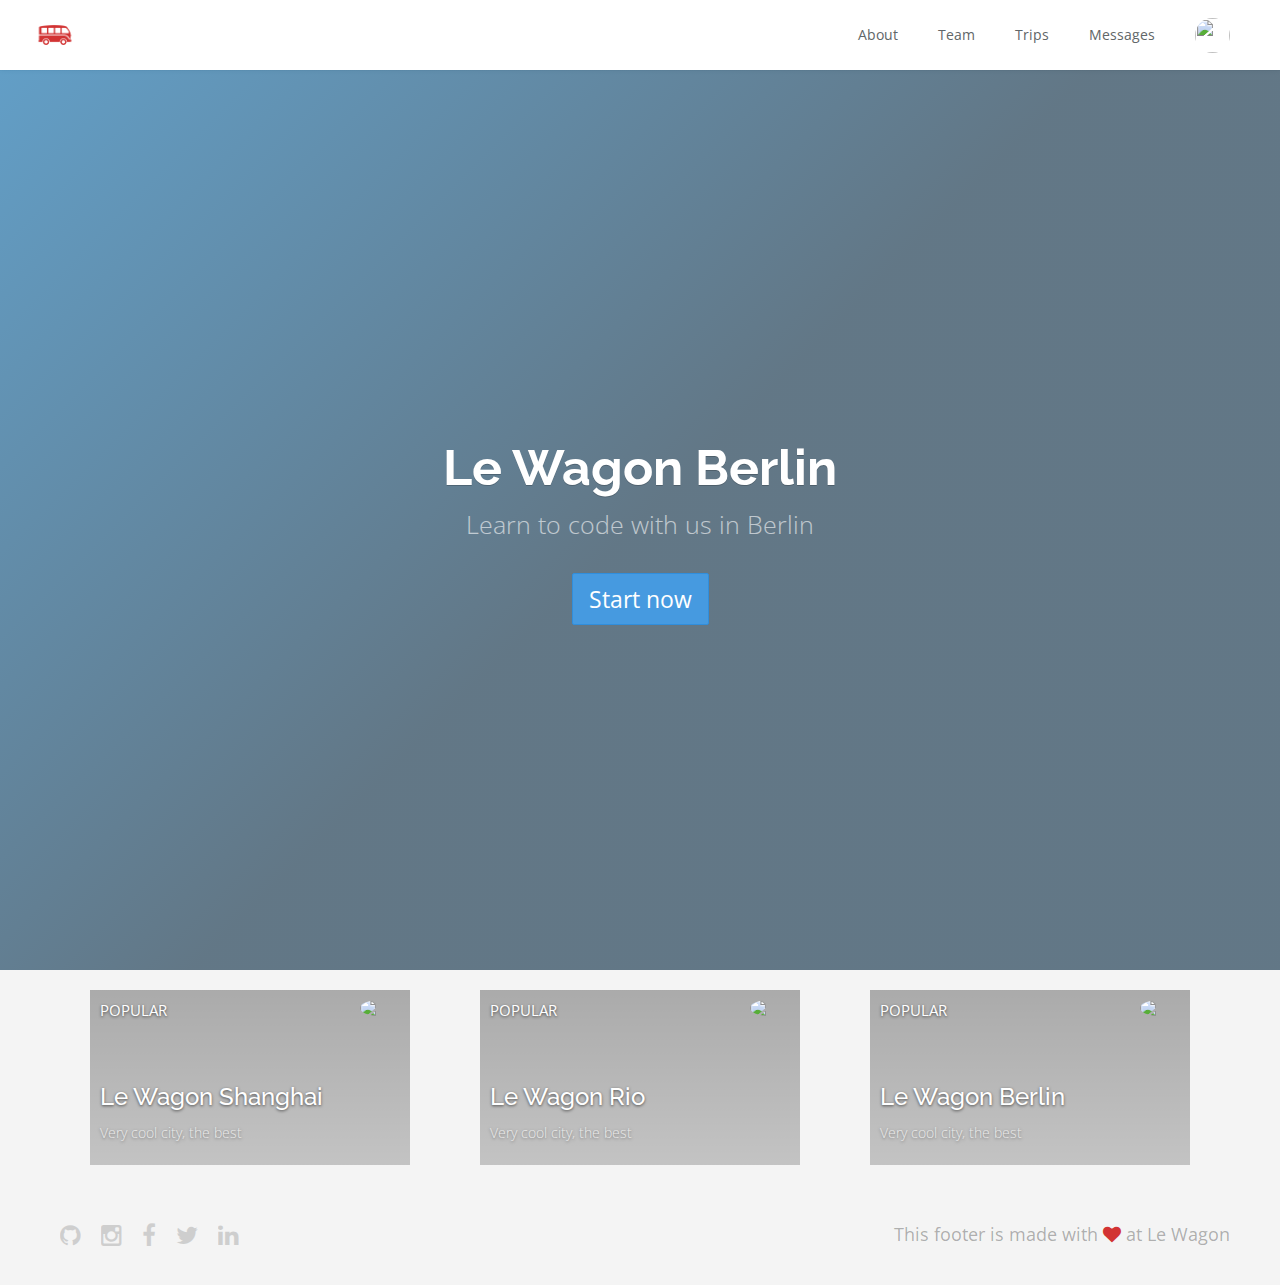
==== commit c5b87299: "Automated commit at 2018-08-06 10:09:11 UTC by middleman-deploy 2.0.0-alpha" ====
--- a/index.html
+++ b/index.html
@@ -7,20 +7,114 @@
           content="width=device-width, initial-scale=1, shrink-to-fit=no">
     <!-- Use the title from a page's frontmatter if it has one -->
     <title>Le Wagon - Middleman</title>
-    <link href="stylesheets/application-3c48b980.css" rel="stylesheet" />
+    <link href="stylesheets/application-ed6f9737.css" rel="stylesheet" />
     <script src="javascripts/application-93de88c9.js"></script>
     <link href="images/favicon-f15af148.png" rel="icon" type="image/png" />
   </head>
   <body>
-    <div id="home">
-  <div class="home-content">
-    <img src="images/logo-acc9c0ec.png" width="200" alt="Logo" />
-    <p>
-      Middleman is now running!
-    </p>
-    <p class="about">
-      <a href="about.html">More about this template</a>
-    </p>
+    <div class="navbar-wagon">
+  <!-- Logo -->
+  <a href="/" class="navbar-wagon-brand">
+    <img src="images/logo-acc9c0ec.png" alt="logo">
+  </a>
+
+  <!-- Right Navigation -->
+  <div class="navbar-wagon-right hidden-xs hidden-sm">
+
+    <a href="/about.html" class="navbar-wagon-item navbar-wagon-link">About</a>
+    <a href="/team.html" class="navbar-wagon-item navbar-wagon-link">Team</a>
+    <a href="" class="navbar-wagon-item navbar-wagon-link">Trips</a>
+    <a href="" class="navbar-wagon-item navbar-wagon-link">Messages</a>
+
+    <!-- Profile picture with dropdown list -->
+    <div class="navbar-wagon-item">
+      <div class="dropdown">
+        <img src="https://kitt.lewagon.com/placeholder/users/ssaunier" class="avatar dropdown-toggle" id="navbar-wagon-menu" data-toggle="dropdown">
+        <ul class="dropdown-menu dropdown-menu-right navbar-wagon-dropdown-menu">
+          <li><a href="#">Profile</a></li>
+          <li><a href="#">Dashboard</a></li>
+          <li><a href="#">Log Out</a></li>
+        </ul>
+      </div>
+    </div>
+  </div>
+
+  <!-- Dropdown appearing on mobile only -->
+  <div class="navbar-wagon-item hidden-md hidden-lg">
+    <div class="dropdown">
+      <i class="fa fa-bars dropdown-toggle" data-toggle="dropdown"></i>
+      <ul class="dropdown-menu dropdown-menu-right navbar-wagon-dropdown-menu">
+        <li><a href="/about.html">About</a></li>
+        <li><a href="team.html">Team</a></li>
+        <li><a href="#">Trips</a></li>
+        <li><a href="#">Messagese</a></li>
+      </ul>
+    </div>
+  </div>
+</div>
+
+    <div class="banner" style="background-image: linear-gradient(-225deg, rgba(0,101,168,0.6) 0%, rgba(0,36,61,0.6) 50%), url('https://kitt.lewagon.com/placeholder/cities/berlin');">
+  <div class="banner-content">
+    <h1>Le Wagon Berlin</h1>
+    <p>Learn to code with us in Berlin</p>
+    <a class="btn btn-primary btn-lg">Start now</a>
+  </div>
+</div>
+
+<div class="container">
+  <div class="row">
+    <div class="col-xs-12 col-sm-4">
+      <!-- insert <div class="card"> -->
+      <div class="card" style="background-image: linear-gradient(rgba(0,0,0,0.3), rgba(0,0,0,0.2)), url('https://kitt.lewagon.com/placeholder/cities/shanghai');">
+        <div class="card-category">Popular</div>
+        <div class="card-description">
+          <h2>Le Wagon Shanghai</h2>
+          <p>Very cool city, the best</p>
+        </div>
+        <img class="card-user" src="https://kitt.lewagon.com/placeholder/users/tgenaitay">
+        <a class="card-link" href="#" ></a>
+      </div>
+    </div>
+    <div class="col-xs-12 col-sm-4">
+      <!-- insert <div class="card"> -->
+      <div class="card" style="background-image: linear-gradient(rgba(0,0,0,0.3), rgba(0,0,0,0.2)), url('https://kitt.lewagon.com/placeholder/cities/rio');">
+        <div class="card-category">Popular</div>
+        <div class="card-description">
+          <h2>Le Wagon Rio</h2>
+          <p>Very cool city, the best</p>
+        </div>
+        <img class="card-user" src="https://kitt.lewagon.com/placeholder/users/tgenaitay">
+        <a class="card-link" href="#" ></a>
+      </div>
+    </div>
+    <div class="col-xs-12 col-sm-4">
+      <!-- insert <div class="card"> -->
+      <div class="card" style="background-image: linear-gradient(rgba(0,0,0,0.3), rgba(0,0,0,0.2)), url('https://kitt.lewagon.com/placeholder/cities/berlin');">
+        <div class="card-category">Popular</div>
+        <div class="card-description">
+          <h2>Le Wagon Berlin</h2>
+          <p>Very cool city, the best</p>
+        </div>
+        <img class="card-user" src="https://kitt.lewagon.com/placeholder/users/tgenaitay">
+        <a class="card-link" href="#" ></a>
+      </div>
+    </div>
+  </div>
+
+</div>
+
+
+
+    <div class="footer">
+  <div class="footer-links">
+    <a href="#"><i class="fa fa-github"></i></a>
+    <a href="#"><i class="fa fa-instagram"></i></a>
+    <a href="#"><i class="fa fa-facebook"></i></a>
+    <a href="#"><i class="fa fa-twitter"></i></a>
+    <a href="#"><i class="fa fa-linkedin"></i></a>
+  </div>
+  <div class="footer-copyright">
+    This footer is made with <i class="fa fa-heart"></i> at Le Wagon
   </div>
 </div>
 
--- a/stylesheets/application-ed6f9737.css
+++ b/stylesheets/application-ed6f9737.css
@@ -0,0 +1,8 @@
+@import url("https://fonts.googleapis.com/css?family=Open+Sans:400,300,700|Raleway:400,100,300,700,500");/*!
+ * Bootstrap v3.3.7 (http://getbootstrap.com)
+ * Copyright 2011-2016 Twitter, Inc.
+ * Licensed under MIT (https://github.com/twbs/bootstrap/blob/master/LICENSE)
+ *//*! normalize.css v3.0.3 | MIT License | github.com/necolas/normalize.css */html{font-family:sans-serif;-ms-text-size-adjust:100%;-webkit-text-size-adjust:100%}body{margin:0}article,aside,details,figcaption,figure,footer,header,hgroup,main,menu,nav,section,summary{display:block}audio,canvas,progress,video{display:inline-block;vertical-align:baseline}audio:not([controls]){display:none;height:0}[hidden],template{display:none}a{background-color:transparent}a:active,a:hover{outline:0}abbr[title]{border-bottom:1px dotted}b,strong{font-weight:bold}dfn{font-style:italic}h1{font-size:2em;margin:0.67em 0}mark{background:#ff0;color:#000}small{font-size:80%}sub,sup{font-size:75%;line-height:0;position:relative;vertical-align:baseline}sup{top:-0.5em}sub{bottom:-0.25em}img{border:0}svg:not(:root){overflow:hidden}figure{margin:1em 40px}hr{-webkit-box-sizing:content-box;box-sizing:content-box;height:0}pre{overflow:auto}code,kbd,pre,samp{font-family:monospace, monospace;font-size:1em}button,input,optgroup,select,textarea{color:inherit;font:inherit;margin:0}button{overflow:visible}button,select{text-transform:none}button,html input[type="button"],input[type="reset"],input[type="submit"]{-webkit-appearance:button;cursor:pointer}button[disabled],html input[disabled]{cursor:default}button::-moz-focus-inner,input::-moz-focus-inner{border:0;padding:0}input{line-height:normal}input[type="checkbox"],input[type="radio"]{-webkit-box-sizing:border-box;box-sizing:border-box;padding:0}input[type="number"]::-webkit-inner-spin-button,input[type="number"]::-webkit-outer-spin-button{height:auto}input[type="search"]{-webkit-appearance:textfield;-webkit-box-sizing:content-box;box-sizing:content-box}input[type="search"]::-webkit-search-cancel-button,input[type="search"]::-webkit-search-decoration{-webkit-appearance:none}fieldset{border:1px solid #c0c0c0;margin:0 2px;padding:0.35em 0.625em 0.75em}legend{border:0;padding:0}textarea{overflow:auto}optgroup{font-weight:bold}table{border-collapse:collapse;border-spacing:0}td,th{padding:0}/*! Source: https://github.com/h5bp/html5-boilerplate/blob/master/src/css/main.css */@media print{*,*:before,*:after{background:transparent !important;color:#000 !important;-webkit-box-shadow:none !important;box-shadow:none !important;text-shadow:none !important}a,a:visited{text-decoration:underline}a[href]:after{content:" (" attr(href) ")"}abbr[title]:after{content:" (" attr(title) ")"}a[href^="#"]:after,a[href^="javascript:"]:after{content:""}pre,blockquote{border:1px solid #999;page-break-inside:avoid}thead{display:table-header-group}tr,img{page-break-inside:avoid}img{max-width:100% !important}p,h2,h3{orphans:3;widows:3}h2,h3{page-break-after:avoid}.navbar{display:none}.btn>.caret,.dropup>.btn>.caret{border-top-color:#000 !important}.label{border:1px solid #000}.table{border-collapse:collapse !important}.table td,.table th{background-color:#fff !important}.table-bordered th,.table-bordered td{border:1px solid #ddd !important}}@font-face{font-family:'Glyphicons Halflings';src:url("../assets/bootstrap/glyphicons-halflings-regular-86b6f62b.eot");src:url("../assets/bootstrap/glyphicons-halflings-regular-86b6f62b.eot?#iefix") format("embedded-opentype"),url("../assets/bootstrap/glyphicons-halflings-regular-ca35b697.woff2") format("woff2"),url("../assets/bootstrap/glyphicons-halflings-regular-278e49a8.woff") format("woff"),url("../assets/bootstrap/glyphicons-halflings-regular-44bc1850.ttf") format("truetype"),url("../assets/bootstrap/glyphicons-halflings-regular-de51a849.svg#glyphicons_halflingsregular") format("svg")}.glyphicon{position:relative;top:1px;display:inline-block;font-family:'Glyphicons Halflings';font-style:normal;font-weight:normal;line-height:1;-webkit-font-smoothing:antialiased;-moz-osx-font-smoothing:grayscale}.glyphicon-asterisk:before{content:"\002a"}.glyphicon-plus:before{content:"\002b"}.glyphicon-euro:before,.glyphicon-eur:before{content:"\20ac"}.glyphicon-minus:before{content:"\2212"}.glyphicon-cloud:before{content:"\2601"}.glyphicon-envelope:before{content:"\2709"}.glyphicon-pencil:before{content:"\270f"}.glyphicon-glass:before{content:"\e001"}.glyphicon-music:before{content:"\e002"}.glyphicon-search:before{content:"\e003"}.glyphicon-heart:before{content:"\e005"}.glyphicon-star:before{content:"\e006"}.glyphicon-star-empty:before{content:"\e007"}.glyphicon-user:before{content:"\e008"}.glyphicon-film:before{content:"\e009"}.glyphicon-th-large:before{content:"\e010"}.glyphicon-th:before{content:"\e011"}.glyphicon-th-list:before{content:"\e012"}.glyphicon-ok:before{content:"\e013"}.glyphicon-remove:before{content:"\e014"}.glyphicon-zoom-in:before{content:"\e015"}.glyphicon-zoom-out:before{content:"\e016"}.glyphicon-off:before{content:"\e017"}.glyphicon-signal:before{content:"\e018"}.glyphicon-cog:before{content:"\e019"}.glyphicon-trash:before{content:"\e020"}.glyphicon-home:before{content:"\e021"}.glyphicon-file:before{content:"\e022"}.glyphicon-time:before{content:"\e023"}.glyphicon-road:before{content:"\e024"}.glyphicon-download-alt:before{content:"\e025"}.glyphicon-download:before{content:"\e026"}.glyphicon-upload:before{content:"\e027"}.glyphicon-inbox:before{content:"\e028"}.glyphicon-play-circle:before{content:"\e029"}.glyphicon-repeat:before{content:"\e030"}.glyphicon-refresh:before{content:"\e031"}.glyphicon-list-alt:before{content:"\e032"}.glyphicon-lock:before{content:"\e033"}.glyphicon-flag:before{content:"\e034"}.glyphicon-headphones:before{content:"\e035"}.glyphicon-volume-off:before{content:"\e036"}.glyphicon-volume-down:before{content:"\e037"}.glyphicon-volume-up:before{content:"\e038"}.glyphicon-qrcode:before{content:"\e039"}.glyphicon-barcode:before{content:"\e040"}.glyphicon-tag:before{content:"\e041"}.glyphicon-tags:before{content:"\e042"}.glyphicon-book:before{content:"\e043"}.glyphicon-bookmark:before{content:"\e044"}.glyphicon-print:before{content:"\e045"}.glyphicon-camera:before{content:"\e046"}.glyphicon-font:before{content:"\e047"}.glyphicon-bold:before{content:"\e048"}.glyphicon-italic:before{content:"\e049"}.glyphicon-text-height:before{content:"\e050"}.glyphicon-text-width:before{content:"\e051"}.glyphicon-align-left:before{content:"\e052"}.glyphicon-align-center:before{content:"\e053"}.glyphicon-align-right:before{content:"\e054"}.glyphicon-align-justify:before{content:"\e055"}.glyphicon-list:before{content:"\e056"}.glyphicon-indent-left:before{content:"\e057"}.glyphicon-indent-right:before{content:"\e058"}.glyphicon-facetime-video:before{content:"\e059"}.glyphicon-picture:before{content:"\e060"}.glyphicon-map-marker:before{content:"\e062"}.glyphicon-adjust:before{content:"\e063"}.glyphicon-tint:before{content:"\e064"}.glyphicon-edit:before{content:"\e065"}.glyphicon-share:before{content:"\e066"}.glyphicon-check:before{content:"\e067"}.glyphicon-move:before{content:"\e068"}.glyphicon-step-backward:before{content:"\e069"}.glyphicon-fast-backward:before{content:"\e070"}.glyphicon-backward:before{content:"\e071"}.glyphicon-play:before{content:"\e072"}.glyphicon-pause:before{content:"\e073"}.glyphicon-stop:before{content:"\e074"}.glyphicon-forward:before{content:"\e075"}.glyphicon-fast-forward:before{content:"\e076"}.glyphicon-step-forward:before{content:"\e077"}.glyphicon-eject:before{content:"\e078"}.glyphicon-chevron-left:before{content:"\e079"}.glyphicon-chevron-right:before{content:"\e080"}.glyphicon-plus-sign:before{content:"\e081"}.glyphicon-minus-sign:before{content:"\e082"}.glyphicon-remove-sign:before{content:"\e083"}.glyphicon-ok-sign:before{content:"\e084"}.glyphicon-question-sign:before{content:"\e085"}.glyphicon-info-sign:before{content:"\e086"}.glyphicon-screenshot:before{content:"\e087"}.glyphicon-remove-circle:before{content:"\e088"}.glyphicon-ok-circle:before{content:"\e089"}.glyphicon-ban-circle:before{content:"\e090"}.glyphicon-arrow-left:before{content:"\e091"}.glyphicon-arrow-right:before{content:"\e092"}.glyphicon-arrow-up:before{content:"\e093"}.glyphicon-arrow-down:before{content:"\e094"}.glyphicon-share-alt:before{content:"\e095"}.glyphicon-resize-full:before{content:"\e096"}.glyphicon-resize-small:before{content:"\e097"}.glyphicon-exclamation-sign:before{content:"\e101"}.glyphicon-gift:before{content:"\e102"}.glyphicon-leaf:before{content:"\e103"}.glyphicon-fire:before{content:"\e104"}.glyphicon-eye-open:before{content:"\e105"}.glyphicon-eye-close:before{content:"\e106"}.glyphicon-warning-sign:before{content:"\e107"}.glyphicon-plane:before{content:"\e108"}.glyphicon-calendar:before{content:"\e109"}.glyphicon-random:before{content:"\e110"}.glyphicon-comment:before{content:"\e111"}.glyphicon-magnet:before{content:"\e112"}.glyphicon-chevron-up:before{content:"\e113"}.glyphicon-chevron-down:before{content:"\e114"}.glyphicon-retweet:before{content:"\e115"}.glyphicon-shopping-cart:before{content:"\e116"}.glyphicon-folder-close:before{content:"\e117"}.glyphicon-folder-open:before{content:"\e118"}.glyphicon-resize-vertical:before{content:"\e119"}.glyphicon-resize-horizontal:before{content:"\e120"}.glyphicon-hdd:before{content:"\e121"}.glyphicon-bullhorn:before{content:"\e122"}.glyphicon-bell:before{content:"\e123"}.glyphicon-certificate:before{content:"\e124"}.glyphicon-thumbs-up:before{content:"\e125"}.glyphicon-thumbs-down:before{content:"\e126"}.glyphicon-hand-right:before{content:"\e127"}.glyphicon-hand-left:before{content:"\e128"}.glyphicon-hand-up:before{content:"\e129"}.glyphicon-hand-down:before{content:"\e130"}.glyphicon-circle-arrow-right:before{content:"\e131"}.glyphicon-circle-arrow-left:before{content:"\e132"}.glyphicon-circle-arrow-up:before{content:"\e133"}.glyphicon-circle-arrow-down:before{content:"\e134"}.glyphicon-globe:before{content:"\e135"}.glyphicon-wrench:before{content:"\e136"}.glyphicon-tasks:before{content:"\e137"}.glyphicon-filter:before{content:"\e138"}.glyphicon-briefcase:before{content:"\e139"}.glyphicon-fullscreen:before{content:"\e140"}.glyphicon-dashboard:before{content:"\e141"}.glyphicon-paperclip:before{content:"\e142"}.glyphicon-heart-empty:before{content:"\e143"}.glyphicon-link:before{content:"\e144"}.glyphicon-phone:before{content:"\e145"}.glyphicon-pushpin:before{content:"\e146"}.glyphicon-usd:before{content:"\e148"}.glyphicon-gbp:before{content:"\e149"}.glyphicon-sort:before{content:"\e150"}.glyphicon-sort-by-alphabet:before{content:"\e151"}.glyphicon-sort-by-alphabet-alt:before{content:"\e152"}.glyphicon-sort-by-order:before{content:"\e153"}.glyphicon-sort-by-order-alt:before{content:"\e154"}.glyphicon-sort-by-attributes:before{content:"\e155"}.glyphicon-sort-by-attributes-alt:before{content:"\e156"}.glyphicon-unchecked:before{content:"\e157"}.glyphicon-expand:before{content:"\e158"}.glyphicon-collapse-down:before{content:"\e159"}.glyphicon-collapse-up:before{content:"\e160"}.glyphicon-log-in:before{content:"\e161"}.glyphicon-flash:before{content:"\e162"}.glyphicon-log-out:before{content:"\e163"}.glyphicon-new-window:before{content:"\e164"}.glyphicon-record:before{content:"\e165"}.glyphicon-save:before{content:"\e166"}.glyphicon-open:before{content:"\e167"}.glyphicon-saved:before{content:"\e168"}.glyphicon-import:before{content:"\e169"}.glyphicon-export:before{content:"\e170"}.glyphicon-send:before{content:"\e171"}.glyphicon-floppy-disk:before{content:"\e172"}.glyphicon-floppy-saved:before{content:"\e173"}.glyphicon-floppy-remove:before{content:"\e174"}.glyphicon-floppy-save:before{content:"\e175"}.glyphicon-floppy-open:before{content:"\e176"}.glyphicon-credit-card:before{content:"\e177"}.glyphicon-transfer:before{content:"\e178"}.glyphicon-cutlery:before{content:"\e179"}.glyphicon-header:before{content:"\e180"}.glyphicon-compressed:before{content:"\e181"}.glyphicon-earphone:before{content:"\e182"}.glyphicon-phone-alt:before{content:"\e183"}.glyphicon-tower:before{content:"\e184"}.glyphicon-stats:before{content:"\e185"}.glyphicon-sd-video:before{content:"\e186"}.glyphicon-hd-video:before{content:"\e187"}.glyphicon-subtitles:before{content:"\e188"}.glyphicon-sound-stereo:before{content:"\e189"}.glyphicon-sound-dolby:before{content:"\e190"}.glyphicon-sound-5-1:before{content:"\e191"}.glyphicon-sound-6-1:before{content:"\e192"}.glyphicon-sound-7-1:before{content:"\e193"}.glyphicon-copyright-mark:before{content:"\e194"}.glyphicon-registration-mark:before{content:"\e195"}.glyphicon-cloud-download:before{content:"\e197"}.glyphicon-cloud-upload:before{content:"\e198"}.glyphicon-tree-conifer:before{content:"\e199"}.glyphicon-tree-deciduous:before{content:"\e200"}.glyphicon-cd:before{content:"\e201"}.glyphicon-save-file:before{content:"\e202"}.glyphicon-open-file:before{content:"\e203"}.glyphicon-level-up:before{content:"\e204"}.glyphicon-copy:before{content:"\e205"}.glyphicon-paste:before{content:"\e206"}.glyphicon-alert:before{content:"\e209"}.glyphicon-equalizer:before{content:"\e210"}.glyphicon-king:before{content:"\e211"}.glyphicon-queen:before{content:"\e212"}.glyphicon-pawn:before{content:"\e213"}.glyphicon-bishop:before{content:"\e214"}.glyphicon-knight:before{content:"\e215"}.glyphicon-baby-formula:before{content:"\e216"}.glyphicon-tent:before{content:"\26fa"}.glyphicon-blackboard:before{content:"\e218"}.glyphicon-bed:before{content:"\e219"}.glyphicon-apple:before{content:"\f8ff"}.glyphicon-erase:before{content:"\e221"}.glyphicon-hourglass:before{content:"\231b"}.glyphicon-lamp:before{content:"\e223"}.glyphicon-duplicate:before{content:"\e224"}.glyphicon-piggy-bank:before{content:"\e225"}.glyphicon-scissors:before{content:"\e226"}.glyphicon-bitcoin:before{content:"\e227"}.glyphicon-btc:before{content:"\e227"}.glyphicon-xbt:before{content:"\e227"}.glyphicon-yen:before{content:"\00a5"}.glyphicon-jpy:before{content:"\00a5"}.glyphicon-ruble:before{content:"\20bd"}.glyphicon-rub:before{content:"\20bd"}.glyphicon-scale:before{content:"\e230"}.glyphicon-ice-lolly:before{content:"\e231"}.glyphicon-ice-lolly-tasted:before{content:"\e232"}.glyphicon-education:before{content:"\e233"}.glyphicon-option-horizontal:before{content:"\e234"}.glyphicon-option-vertical:before{content:"\e235"}.glyphicon-menu-hamburger:before{content:"\e236"}.glyphicon-modal-window:before{content:"\e237"}.glyphicon-oil:before{content:"\e238"}.glyphicon-grain:before{content:"\e239"}.glyphicon-sunglasses:before{content:"\e240"}.glyphicon-text-size:before{content:"\e241"}.glyphicon-text-color:before{content:"\e242"}.glyphicon-text-background:before{content:"\e243"}.glyphicon-object-align-top:before{content:"\e244"}.glyphicon-object-align-bottom:before{content:"\e245"}.glyphicon-object-align-horizontal:before{content:"\e246"}.glyphicon-object-align-left:before{content:"\e247"}.glyphicon-object-align-vertical:before{content:"\e248"}.glyphicon-object-align-right:before{content:"\e249"}.glyphicon-triangle-right:before{content:"\e250"}.glyphicon-triangle-left:before{content:"\e251"}.glyphicon-triangle-bottom:before{content:"\e252"}.glyphicon-triangle-top:before{content:"\e253"}.glyphicon-console:before{content:"\e254"}.glyphicon-superscript:before{content:"\e255"}.glyphicon-subscript:before{content:"\e256"}.glyphicon-menu-left:before{content:"\e257"}.glyphicon-menu-right:before{content:"\e258"}.glyphicon-menu-down:before{content:"\e259"}.glyphicon-menu-up:before{content:"\e260"}*{-webkit-box-sizing:border-box;box-sizing:border-box}*:before,*:after{-webkit-box-sizing:border-box;box-sizing:border-box}html{font-size:10px;-webkit-tap-highlight-color:transparent}body{font-family:"Open Sans", "Helvetica", "sans-serif";font-size:18px;line-height:1.42857143;color:#333333;background-color:#F4F4F4}input,button,select,textarea{font-family:inherit;font-size:inherit;line-height:inherit}a{color:#469AE0;text-decoration:none}a:hover,a:focus{color:#1f74ba;text-decoration:underline}a:focus{outline:5px auto -webkit-focus-ring-color;outline-offset:-2px}figure{margin:0}img{vertical-align:middle}.img-responsive{display:block;max-width:100%;height:auto}.img-rounded{border-radius:2px}.img-thumbnail{padding:4px;line-height:1.42857143;background-color:#F4F4F4;border:1px solid #ddd;border-radius:2px;-webkit-transition:all 0.2s ease-in-out;transition:all 0.2s ease-in-out;display:inline-block;max-width:100%;height:auto}.img-circle{border-radius:50%}hr{margin-top:25px;margin-bottom:25px;border:0;border-top:1px solid #eeeeee}.sr-only{position:absolute;width:1px;height:1px;margin:-1px;padding:0;overflow:hidden;clip:rect(0, 0, 0, 0);border:0}.sr-only-focusable:active,.sr-only-focusable:focus{position:static;width:auto;height:auto;margin:0;overflow:visible;clip:auto}[role="button"]{cursor:pointer}h1,h2,h3,h4,h5,h6,.h1,.h2,.h3,.h4,.h5,.h6{font-family:"Raleway", "Helvetica", "sans-serif";font-weight:500;line-height:1.1;color:inherit}h1 small,h1 .small,h2 small,h2 .small,h3 small,h3 .small,h4 small,h4 .small,h5 small,h5 .small,h6 small,h6 .small,.h1 small,.h1 .small,.h2 small,.h2 .small,.h3 small,.h3 .small,.h4 small,.h4 .small,.h5 small,.h5 .small,.h6 small,.h6 .small{font-weight:normal;line-height:1;color:#777777}h1,.h1,h2,.h2,h3,.h3{margin-top:25px;margin-bottom:12.5px}h1 small,h1 .small,.h1 small,.h1 .small,h2 small,h2 .small,.h2 small,.h2 .small,h3 small,h3 .small,.h3 small,.h3 .small{font-size:65%}h4,.h4,h5,.h5,h6,.h6{margin-top:12.5px;margin-bottom:12.5px}h4 small,h4 .small,.h4 small,.h4 .small,h5 small,h5 .small,.h5 small,.h5 .small,h6 small,h6 .small,.h6 small,.h6 .small{font-size:75%}h1,.h1{font-size:46px}h2,.h2{font-size:38px}h3,.h3{font-size:31px}h4,.h4{font-size:23px}h5,.h5{font-size:18px}h6,.h6{font-size:16px}p{margin:0 0 12.5px}.lead{margin-bottom:25px;font-size:20px;font-weight:300;line-height:1.4}@media (min-width: 768px){.lead{font-size:27px}}small,.small{font-size:88%}mark,.mark{background-color:#fcf8e3;padding:.2em}.text-left{text-align:left}.text-right{text-align:right}.text-center{text-align:center}.text-justify{text-align:justify}.text-nowrap{white-space:nowrap}.text-lowercase{text-transform:lowercase}.text-uppercase,.initialism{text-transform:uppercase}.text-capitalize{text-transform:capitalize}.text-muted{color:#777777}.text-primary{color:#469AE0}a.text-primary:hover,a.text-primary:focus{color:#2381d0}.text-success{color:#3c763d}a.text-success:hover,a.text-success:focus{color:#2b542c}.text-info{color:#31708f}a.text-info:hover,a.text-info:focus{color:#245269}.text-warning{color:#8a6d3b}a.text-warning:hover,a.text-warning:focus{color:#66512c}.text-danger{color:#a94442}a.text-danger:hover,a.text-danger:focus{color:#843534}.bg-primary{color:#fff}.bg-primary{background-color:#469AE0}a.bg-primary:hover,a.bg-primary:focus{background-color:#2381d0}.bg-success{background-color:#dff0d8}a.bg-success:hover,a.bg-success:focus{background-color:#c1e2b3}.bg-info{background-color:#d9edf7}a.bg-info:hover,a.bg-info:focus{background-color:#afd9ee}.bg-warning{background-color:#fcf8e3}a.bg-warning:hover,a.bg-warning:focus{background-color:#f7ecb5}.bg-danger{background-color:#f2dede}a.bg-danger:hover,a.bg-danger:focus{background-color:#e4b9b9}.page-header{padding-bottom:11.5px;margin:50px 0 25px;border-bottom:1px solid #eeeeee}ul,ol{margin-top:0;margin-bottom:12.5px}ul ul,ul ol,ol ul,ol ol{margin-bottom:0}.list-unstyled{padding-left:0;list-style:none}.list-inline{padding-left:0;list-style:none;margin-left:-5px}.list-inline>li{display:inline-block;padding-left:5px;padding-right:5px}dl{margin-top:0;margin-bottom:25px}dt,dd{line-height:1.42857143}dt{font-weight:bold}dd{margin-left:0}.dl-horizontal dd:before,.dl-horizontal dd:after{content:" ";display:table}.dl-horizontal dd:after{clear:both}@media (min-width: 768px){.dl-horizontal dt{float:left;width:160px;clear:left;text-align:right;overflow:hidden;text-overflow:ellipsis;white-space:nowrap}.dl-horizontal dd{margin-left:180px}}abbr[title],abbr[data-original-title]{cursor:help;border-bottom:1px dotted #777777}.initialism{font-size:90%}blockquote{padding:12.5px 25px;margin:0 0 25px;font-size:22.5px;border-left:5px solid #eeeeee}blockquote p:last-child,blockquote ul:last-child,blockquote ol:last-child{margin-bottom:0}blockquote footer,blockquote small,blockquote .small{display:block;font-size:80%;line-height:1.42857143;color:#777777}blockquote footer:before,blockquote small:before,blockquote .small:before{content:'\2014 \00A0'}.blockquote-reverse,blockquote.pull-right{padding-right:15px;padding-left:0;border-right:5px solid #eeeeee;border-left:0;text-align:right}.blockquote-reverse footer:before,.blockquote-reverse small:before,.blockquote-reverse .small:before,blockquote.pull-right footer:before,blockquote.pull-right small:before,blockquote.pull-right .small:before{content:''}.blockquote-reverse footer:after,.blockquote-reverse small:after,.blockquote-reverse .small:after,blockquote.pull-right footer:after,blockquote.pull-right small:after,blockquote.pull-right .small:after{content:'\00A0 \2014'}address{margin-bottom:25px;font-style:normal;line-height:1.42857143}code,kbd,pre,samp{font-family:Menlo, Monaco, Consolas, "Courier New", monospace}code{padding:2px 4px;font-size:90%;color:#c7254e;background-color:#f9f2f4;border-radius:2px}kbd{padding:2px 4px;font-size:90%;color:#fff;background-color:#333;border-radius:2px;-webkit-box-shadow:inset 0 -1px 0 rgba(0,0,0,0.25);box-shadow:inset 0 -1px 0 rgba(0,0,0,0.25)}kbd kbd{padding:0;font-size:100%;font-weight:bold;-webkit-box-shadow:none;box-shadow:none}pre{display:block;padding:12px;margin:0 0 12.5px;font-size:17px;line-height:1.42857143;word-break:break-all;word-wrap:break-word;color:#333333;background-color:#f5f5f5;border:1px solid #ccc;border-radius:2px}pre code{padding:0;font-size:inherit;color:inherit;white-space:pre-wrap;background-color:transparent;border-radius:0}.pre-scrollable{max-height:340px;overflow-y:scroll}.container{margin-right:auto;margin-left:auto;padding-left:15px;padding-right:15px}.container:before,.container:after{content:" ";display:table}.container:after{clear:both}@media (min-width: 768px){.container{width:750px}}@media (min-width: 992px){.container{width:970px}}@media (min-width: 1200px){.container{width:1170px}}.container-fluid{margin-right:auto;margin-left:auto;padding-left:15px;padding-right:15px}.container-fluid:before,.container-fluid:after{content:" ";display:table}.container-fluid:after{clear:both}.row{margin-left:-15px;margin-right:-15px}.row:before,.row:after{content:" ";display:table}.row:after{clear:both}.col-xs-1,.col-sm-1,.col-md-1,.col-lg-1,.col-xs-2,.col-sm-2,.col-md-2,.col-lg-2,.col-xs-3,.col-sm-3,.col-md-3,.col-lg-3,.col-xs-4,.col-sm-4,.col-md-4,.col-lg-4,.col-xs-5,.col-sm-5,.col-md-5,.col-lg-5,.col-xs-6,.col-sm-6,.col-md-6,.col-lg-6,.col-xs-7,.col-sm-7,.col-md-7,.col-lg-7,.col-xs-8,.col-sm-8,.col-md-8,.col-lg-8,.col-xs-9,.col-sm-9,.col-md-9,.col-lg-9,.col-xs-10,.col-sm-10,.col-md-10,.col-lg-10,.col-xs-11,.col-sm-11,.col-md-11,.col-lg-11,.col-xs-12,.col-sm-12,.col-md-12,.col-lg-12{position:relative;min-height:1px;padding-left:15px;padding-right:15px}.col-xs-1,.col-xs-2,.col-xs-3,.col-xs-4,.col-xs-5,.col-xs-6,.col-xs-7,.col-xs-8,.col-xs-9,.col-xs-10,.col-xs-11,.col-xs-12{float:left}.col-xs-1{width:8.33333333%}.col-xs-2{width:16.66666667%}.col-xs-3{width:25%}.col-xs-4{width:33.33333333%}.col-xs-5{width:41.66666667%}.col-xs-6{width:50%}.col-xs-7{width:58.33333333%}.col-xs-8{width:66.66666667%}.col-xs-9{width:75%}.col-xs-10{width:83.33333333%}.col-xs-11{width:91.66666667%}.col-xs-12{width:100%}.col-xs-pull-0{right:auto}.col-xs-pull-1{right:8.33333333%}.col-xs-pull-2{right:16.66666667%}.col-xs-pull-3{right:25%}.col-xs-pull-4{right:33.33333333%}.col-xs-pull-5{right:41.66666667%}.col-xs-pull-6{right:50%}.col-xs-pull-7{right:58.33333333%}.col-xs-pull-8{right:66.66666667%}.col-xs-pull-9{right:75%}.col-xs-pull-10{right:83.33333333%}.col-xs-pull-11{right:91.66666667%}.col-xs-pull-12{right:100%}.col-xs-push-0{left:auto}.col-xs-push-1{left:8.33333333%}.col-xs-push-2{left:16.66666667%}.col-xs-push-3{left:25%}.col-xs-push-4{left:33.33333333%}.col-xs-push-5{left:41.66666667%}.col-xs-push-6{left:50%}.col-xs-push-7{left:58.33333333%}.col-xs-push-8{left:66.66666667%}.col-xs-push-9{left:75%}.col-xs-push-10{left:83.33333333%}.col-xs-push-11{left:91.66666667%}.col-xs-push-12{left:100%}.col-xs-offset-0{margin-left:0%}.col-xs-offset-1{margin-left:8.33333333%}.col-xs-offset-2{margin-left:16.66666667%}.col-xs-offset-3{margin-left:25%}.col-xs-offset-4{margin-left:33.33333333%}.col-xs-offset-5{margin-left:41.66666667%}.col-xs-offset-6{margin-left:50%}.col-xs-offset-7{margin-left:58.33333333%}.col-xs-offset-8{margin-left:66.66666667%}.col-xs-offset-9{margin-left:75%}.col-xs-offset-10{margin-left:83.33333333%}.col-xs-offset-11{margin-left:91.66666667%}.col-xs-offset-12{margin-left:100%}@media (min-width: 768px){.col-sm-1,.col-sm-2,.col-sm-3,.col-sm-4,.col-sm-5,.col-sm-6,.col-sm-7,.col-sm-8,.col-sm-9,.col-sm-10,.col-sm-11,.col-sm-12{float:left}.col-sm-1{width:8.33333333%}.col-sm-2{width:16.66666667%}.col-sm-3{width:25%}.col-sm-4{width:33.33333333%}.col-sm-5{width:41.66666667%}.col-sm-6{width:50%}.col-sm-7{width:58.33333333%}.col-sm-8{width:66.66666667%}.col-sm-9{width:75%}.col-sm-10{width:83.33333333%}.col-sm-11{width:91.66666667%}.col-sm-12{width:100%}.col-sm-pull-0{right:auto}.col-sm-pull-1{right:8.33333333%}.col-sm-pull-2{right:16.66666667%}.col-sm-pull-3{right:25%}.col-sm-pull-4{right:33.33333333%}.col-sm-pull-5{right:41.66666667%}.col-sm-pull-6{right:50%}.col-sm-pull-7{right:58.33333333%}.col-sm-pull-8{right:66.66666667%}.col-sm-pull-9{right:75%}.col-sm-pull-10{right:83.33333333%}.col-sm-pull-11{right:91.66666667%}.col-sm-pull-12{right:100%}.col-sm-push-0{left:auto}.col-sm-push-1{left:8.33333333%}.col-sm-push-2{left:16.66666667%}.col-sm-push-3{left:25%}.col-sm-push-4{left:33.33333333%}.col-sm-push-5{left:41.66666667%}.col-sm-push-6{left:50%}.col-sm-push-7{left:58.33333333%}.col-sm-push-8{left:66.66666667%}.col-sm-push-9{left:75%}.col-sm-push-10{left:83.33333333%}.col-sm-push-11{left:91.66666667%}.col-sm-push-12{left:100%}.col-sm-offset-0{margin-left:0%}.col-sm-offset-1{margin-left:8.33333333%}.col-sm-offset-2{margin-left:16.66666667%}.col-sm-offset-3{margin-left:25%}.col-sm-offset-4{margin-left:33.33333333%}.col-sm-offset-5{margin-left:41.66666667%}.col-sm-offset-6{margin-left:50%}.col-sm-offset-7{margin-left:58.33333333%}.col-sm-offset-8{margin-left:66.66666667%}.col-sm-offset-9{margin-left:75%}.col-sm-offset-10{margin-left:83.33333333%}.col-sm-offset-11{margin-left:91.66666667%}.col-sm-offset-12{margin-left:100%}}@media (min-width: 992px){.col-md-1,.col-md-2,.col-md-3,.col-md-4,.col-md-5,.col-md-6,.col-md-7,.col-md-8,.col-md-9,.col-md-10,.col-md-11,.col-md-12{float:left}.col-md-1{width:8.33333333%}.col-md-2{width:16.66666667%}.col-md-3{width:25%}.col-md-4{width:33.33333333%}.col-md-5{width:41.66666667%}.col-md-6{width:50%}.col-md-7{width:58.33333333%}.col-md-8{width:66.66666667%}.col-md-9{width:75%}.col-md-10{width:83.33333333%}.col-md-11{width:91.66666667%}.col-md-12{width:100%}.col-md-pull-0{right:auto}.col-md-pull-1{right:8.33333333%}.col-md-pull-2{right:16.66666667%}.col-md-pull-3{right:25%}.col-md-pull-4{right:33.33333333%}.col-md-pull-5{right:41.66666667%}.col-md-pull-6{right:50%}.col-md-pull-7{right:58.33333333%}.col-md-pull-8{right:66.66666667%}.col-md-pull-9{right:75%}.col-md-pull-10{right:83.33333333%}.col-md-pull-11{right:91.66666667%}.col-md-pull-12{right:100%}.col-md-push-0{left:auto}.col-md-push-1{left:8.33333333%}.col-md-push-2{left:16.66666667%}.col-md-push-3{left:25%}.col-md-push-4{left:33.33333333%}.col-md-push-5{left:41.66666667%}.col-md-push-6{left:50%}.col-md-push-7{left:58.33333333%}.col-md-push-8{left:66.66666667%}.col-md-push-9{left:75%}.col-md-push-10{left:83.33333333%}.col-md-push-11{left:91.66666667%}.col-md-push-12{left:100%}.col-md-offset-0{margin-left:0%}.col-md-offset-1{margin-left:8.33333333%}.col-md-offset-2{margin-left:16.66666667%}.col-md-offset-3{margin-left:25%}.col-md-offset-4{margin-left:33.33333333%}.col-md-offset-5{margin-left:41.66666667%}.col-md-offset-6{margin-left:50%}.col-md-offset-7{margin-left:58.33333333%}.col-md-offset-8{margin-left:66.66666667%}.col-md-offset-9{margin-left:75%}.col-md-offset-10{margin-left:83.33333333%}.col-md-offset-11{margin-left:91.66666667%}.col-md-offset-12{margin-left:100%}}@media (min-width: 1200px){.col-lg-1,.col-lg-2,.col-lg-3,.col-lg-4,.col-lg-5,.col-lg-6,.col-lg-7,.col-lg-8,.col-lg-9,.col-lg-10,.col-lg-11,.col-lg-12{float:left}.col-lg-1{width:8.33333333%}.col-lg-2{width:16.66666667%}.col-lg-3{width:25%}.col-lg-4{width:33.33333333%}.col-lg-5{width:41.66666667%}.col-lg-6{width:50%}.col-lg-7{width:58.33333333%}.col-lg-8{width:66.66666667%}.col-lg-9{width:75%}.col-lg-10{width:83.33333333%}.col-lg-11{width:91.66666667%}.col-lg-12{width:100%}.col-lg-pull-0{right:auto}.col-lg-pull-1{right:8.33333333%}.col-lg-pull-2{right:16.66666667%}.col-lg-pull-3{right:25%}.col-lg-pull-4{right:33.33333333%}.col-lg-pull-5{right:41.66666667%}.col-lg-pull-6{right:50%}.col-lg-pull-7{right:58.33333333%}.col-lg-pull-8{right:66.66666667%}.col-lg-pull-9{right:75%}.col-lg-pull-10{right:83.33333333%}.col-lg-pull-11{right:91.66666667%}.col-lg-pull-12{right:100%}.col-lg-push-0{left:auto}.col-lg-push-1{left:8.33333333%}.col-lg-push-2{left:16.66666667%}.col-lg-push-3{left:25%}.col-lg-push-4{left:33.33333333%}.col-lg-push-5{left:41.66666667%}.col-lg-push-6{left:50%}.col-lg-push-7{left:58.33333333%}.col-lg-push-8{left:66.66666667%}.col-lg-push-9{left:75%}.col-lg-push-10{left:83.33333333%}.col-lg-push-11{left:91.66666667%}.col-lg-push-12{left:100%}.col-lg-offset-0{margin-left:0%}.col-lg-offset-1{margin-left:8.33333333%}.col-lg-offset-2{margin-left:16.66666667%}.col-lg-offset-3{margin-left:25%}.col-lg-offset-4{margin-left:33.33333333%}.col-lg-offset-5{margin-left:41.66666667%}.col-lg-offset-6{margin-left:50%}.col-lg-offset-7{margin-left:58.33333333%}.col-lg-offset-8{margin-left:66.66666667%}.col-lg-offset-9{margin-left:75%}.col-lg-offset-10{margin-left:83.33333333%}.col-lg-offset-11{margin-left:91.66666667%}.col-lg-offset-12{margin-left:100%}}table{background-color:transparent}caption{padding-top:8px;padding-bottom:8px;color:#777777;text-align:left}th{text-align:left}.table{width:100%;max-width:100%;margin-bottom:25px}.table>thead>tr>th,.table>thead>tr>td,.table>tbody>tr>th,.table>tbody>tr>td,.table>tfoot>tr>th,.table>tfoot>tr>td{padding:8px;line-height:1.42857143;vertical-align:top;border-top:1px solid #ddd}.table>thead>tr>th{vertical-align:bottom;border-bottom:2px solid #ddd}.table>caption+thead>tr:first-child>th,.table>caption+thead>tr:first-child>td,.table>colgroup+thead>tr:first-child>th,.table>colgroup+thead>tr:first-child>td,.table>thead:first-child>tr:first-child>th,.table>thead:first-child>tr:first-child>td{border-top:0}.table>tbody+tbody{border-top:2px solid #ddd}.table .table{background-color:#F4F4F4}.table-condensed>thead>tr>th,.table-condensed>thead>tr>td,.table-condensed>tbody>tr>th,.table-condensed>tbody>tr>td,.table-condensed>tfoot>tr>th,.table-condensed>tfoot>tr>td{padding:5px}.table-bordered{border:1px solid #ddd}.table-bordered>thead>tr>th,.table-bordered>thead>tr>td,.table-bordered>tbody>tr>th,.table-bordered>tbody>tr>td,.table-bordered>tfoot>tr>th,.table-bordered>tfoot>tr>td{border:1px solid #ddd}.table-bordered>thead>tr>th,.table-bordered>thead>tr>td{border-bottom-width:2px}.table-striped>tbody>tr:nth-of-type(odd){background-color:#f9f9f9}.table-hover>tbody>tr:hover{background-color:#f5f5f5}table col[class*="col-"]{position:static;float:none;display:table-column}table td[class*="col-"],table th[class*="col-"]{position:static;float:none;display:table-cell}.table>thead>tr>td.active,.table>thead>tr>th.active,.table>thead>tr.active>td,.table>thead>tr.active>th,.table>tbody>tr>td.active,.table>tbody>tr>th.active,.table>tbody>tr.active>td,.table>tbody>tr.active>th,.table>tfoot>tr>td.active,.table>tfoot>tr>th.active,.table>tfoot>tr.active>td,.table>tfoot>tr.active>th{background-color:#f5f5f5}.table-hover>tbody>tr>td.active:hover,.table-hover>tbody>tr>th.active:hover,.table-hover>tbody>tr.active:hover>td,.table-hover>tbody>tr:hover>.active,.table-hover>tbody>tr.active:hover>th{background-color:#e8e8e8}.table>thead>tr>td.success,.table>thead>tr>th.success,.table>thead>tr.success>td,.table>thead>tr.success>th,.table>tbody>tr>td.success,.table>tbody>tr>th.success,.table>tbody>tr.success>td,.table>tbody>tr.success>th,.table>tfoot>tr>td.success,.table>tfoot>tr>th.success,.table>tfoot>tr.success>td,.table>tfoot>tr.success>th{background-color:#dff0d8}.table-hover>tbody>tr>td.success:hover,.table-hover>tbody>tr>th.success:hover,.table-hover>tbody>tr.success:hover>td,.table-hover>tbody>tr:hover>.success,.table-hover>tbody>tr.success:hover>th{background-color:#d0e9c6}.table>thead>tr>td.info,.table>thead>tr>th.info,.table>thead>tr.info>td,.table>thead>tr.info>th,.table>tbody>tr>td.info,.table>tbody>tr>th.info,.table>tbody>tr.info>td,.table>tbody>tr.info>th,.table>tfoot>tr>td.info,.table>tfoot>tr>th.info,.table>tfoot>tr.info>td,.table>tfoot>tr.info>th{background-color:#d9edf7}.table-hover>tbody>tr>td.info:hover,.table-hover>tbody>tr>th.info:hover,.table-hover>tbody>tr.info:hover>td,.table-hover>tbody>tr:hover>.info,.table-hover>tbody>tr.info:hover>th{background-color:#c4e3f3}.table>thead>tr>td.warning,.table>thead>tr>th.warning,.table>thead>tr.warning>td,.table>thead>tr.warning>th,.table>tbody>tr>td.warning,.table>tbody>tr>th.warning,.table>tbody>tr.warning>td,.table>tbody>tr.warning>th,.table>tfoot>tr>td.warning,.table>tfoot>tr>th.warning,.table>tfoot>tr.warning>td,.table>tfoot>tr.warning>th{background-color:#fcf8e3}.table-hover>tbody>tr>td.warning:hover,.table-hover>tbody>tr>th.warning:hover,.table-hover>tbody>tr.warning:hover>td,.table-hover>tbody>tr:hover>.warning,.table-hover>tbody>tr.warning:hover>th{background-color:#faf2cc}.table>thead>tr>td.danger,.table>thead>tr>th.danger,.table>thead>tr.danger>td,.table>thead>tr.danger>th,.table>tbody>tr>td.danger,.table>tbody>tr>th.danger,.table>tbody>tr.danger>td,.table>tbody>tr.danger>th,.table>tfoot>tr>td.danger,.table>tfoot>tr>th.danger,.table>tfoot>tr.danger>td,.table>tfoot>tr.danger>th{background-color:#f2dede}.table-hover>tbody>tr>td.danger:hover,.table-hover>tbody>tr>th.danger:hover,.table-hover>tbody>tr.danger:hover>td,.table-hover>tbody>tr:hover>.danger,.table-hover>tbody>tr.danger:hover>th{background-color:#ebcccc}.table-responsive{overflow-x:auto;min-height:0.01%}@media screen and (max-width: 767px){.table-responsive{width:100%;margin-bottom:18.75px;overflow-y:hidden;-ms-overflow-style:-ms-autohiding-scrollbar;border:1px solid #ddd}.table-responsive>.table{margin-bottom:0}.table-responsive>.table>thead>tr>th,.table-responsive>.table>thead>tr>td,.table-responsive>.table>tbody>tr>th,.table-responsive>.table>tbody>tr>td,.table-responsive>.table>tfoot>tr>th,.table-responsive>.table>tfoot>tr>td{white-space:nowrap}.table-responsive>.table-bordered{border:0}.table-responsive>.table-bordered>thead>tr>th:first-child,.table-responsive>.table-bordered>thead>tr>td:first-child,.table-responsive>.table-bordered>tbody>tr>th:first-child,.table-responsive>.table-bordered>tbody>tr>td:first-child,.table-responsive>.table-bordered>tfoot>tr>th:first-child,.table-responsive>.table-bordered>tfoot>tr>td:first-child{border-left:0}.table-responsive>.table-bordered>thead>tr>th:last-child,.table-responsive>.table-bordered>thead>tr>td:last-child,.table-responsive>.table-bordered>tbody>tr>th:last-child,.table-responsive>.table-bordered>tbody>tr>td:last-child,.table-responsive>.table-bordered>tfoot>tr>th:last-child,.table-responsive>.table-bordered>tfoot>tr>td:last-child{border-right:0}.table-responsive>.table-bordered>tbody>tr:last-child>th,.table-responsive>.table-bordered>tbody>tr:last-child>td,.table-responsive>.table-bordered>tfoot>tr:last-child>th,.table-responsive>.table-bordered>tfoot>tr:last-child>td{border-bottom:0}}fieldset{padding:0;margin:0;border:0;min-width:0}legend{display:block;width:100%;padding:0;margin-bottom:25px;font-size:27px;line-height:inherit;color:#333333;border:0;border-bottom:1px solid #e5e5e5}label{display:inline-block;max-width:100%;margin-bottom:5px;font-weight:bold}input[type="search"]{-webkit-box-sizing:border-box;box-sizing:border-box}input[type="radio"],input[type="checkbox"]{margin:4px 0 0;margin-top:1px \9;line-height:normal}input[type="file"]{display:block}input[type="range"]{display:block;width:100%}select[multiple],select[size]{height:auto}input[type="file"]:focus,input[type="radio"]:focus,input[type="checkbox"]:focus{outline:5px auto -webkit-focus-ring-color;outline-offset:-2px}output{display:block;padding-top:7px;font-size:18px;line-height:1.42857143;color:#000000}.form-control{display:block;width:100%;height:39px;padding:6px 12px;font-size:18px;line-height:1.42857143;color:#000000;background-color:#fff;background-image:none;border:1px solid #ccc;border-radius:2px;-webkit-box-shadow:inset 0 1px 1px rgba(0,0,0,0.075);box-shadow:inset 0 1px 1px rgba(0,0,0,0.075);-webkit-transition:border-color ease-in-out 0.15s, box-shadow ease-in-out 0.15s;-webkit-transition:border-color ease-in-out 0.15s, -webkit-box-shadow ease-in-out 0.15s;transition:border-color ease-in-out 0.15s, -webkit-box-shadow ease-in-out 0.15s;transition:border-color ease-in-out 0.15s, box-shadow ease-in-out 0.15s;transition:border-color ease-in-out 0.15s, box-shadow ease-in-out 0.15s, -webkit-box-shadow ease-in-out 0.15s}.form-control:focus{border-color:#66afe9;outline:0;-webkit-box-shadow:inset 0 1px 1px rgba(0,0,0,0.075),0 0 8px rgba(102,175,233,0.6);box-shadow:inset 0 1px 1px rgba(0,0,0,0.075),0 0 8px rgba(102,175,233,0.6)}.form-control::-moz-placeholder{color:#999;opacity:1}.form-control:-ms-input-placeholder{color:#999}.form-control::-webkit-input-placeholder{color:#999}.form-control::-ms-expand{border:0;background-color:transparent}.form-control[disabled],.form-control[readonly],fieldset[disabled] .form-control{background-color:#eeeeee;opacity:1}.form-control[disabled],fieldset[disabled] .form-control{cursor:not-allowed}textarea.form-control{height:auto}input[type="search"]{-webkit-appearance:none}@media screen and (-webkit-min-device-pixel-ratio: 0){input[type="date"].form-control,input[type="time"].form-control,input[type="datetime-local"].form-control,input[type="month"].form-control{line-height:39px}input[type="date"].input-sm,.input-group-sm>input[type="date"].form-control,.input-group-sm>input[type="date"].input-group-addon,.input-group-sm>.input-group-btn>input[type="date"].btn,.input-group-sm input[type="date"],input[type="time"].input-sm,.input-group-sm>input[type="time"].form-control,.input-group-sm>input[type="time"].input-group-addon,.input-group-sm>.input-group-btn>input[type="time"].btn,.input-group-sm input[type="time"],input[type="datetime-local"].input-sm,.input-group-sm>input[type="datetime-local"].form-control,.input-group-sm>input[type="datetime-local"].input-group-addon,.input-group-sm>.input-group-btn>input[type="datetime-local"].btn,.input-group-sm input[type="datetime-local"],input[type="month"].input-sm,.input-group-sm>input[type="month"].form-control,.input-group-sm>input[type="month"].input-group-addon,.input-group-sm>.input-group-btn>input[type="month"].btn,.input-group-sm input[type="month"]{line-height:36px}input[type="date"].input-lg,.input-group-lg>input[type="date"].form-control,.input-group-lg>input[type="date"].input-group-addon,.input-group-lg>.input-group-btn>input[type="date"].btn,.input-group-lg input[type="date"],input[type="time"].input-lg,.input-group-lg>input[type="time"].form-control,.input-group-lg>input[type="time"].input-group-addon,.input-group-lg>.input-group-btn>input[type="time"].btn,.input-group-lg input[type="time"],input[type="datetime-local"].input-lg,.input-group-lg>input[type="datetime-local"].form-control,.input-group-lg>input[type="datetime-local"].input-group-addon,.input-group-lg>.input-group-btn>input[type="datetime-local"].btn,.input-group-lg input[type="datetime-local"],input[type="month"].input-lg,.input-group-lg>input[type="month"].form-control,.input-group-lg>input[type="month"].input-group-addon,.input-group-lg>.input-group-btn>input[type="month"].btn,.input-group-lg input[type="month"]{line-height:53px}}.form-group{margin-bottom:15px}.radio,.checkbox{position:relative;display:block;margin-top:10px;margin-bottom:10px}.radio label,.checkbox label{min-height:25px;padding-left:20px;margin-bottom:0;font-weight:normal;cursor:pointer}.radio input[type="radio"],.radio-inline input[type="radio"],.checkbox input[type="checkbox"],.checkbox-inline input[type="checkbox"]{position:absolute;margin-left:-20px;margin-top:4px \9}.radio+.radio,.checkbox+.checkbox{margin-top:-5px}.radio-inline,.checkbox-inline{position:relative;display:inline-block;padding-left:20px;margin-bottom:0;vertical-align:middle;font-weight:normal;cursor:pointer}.radio-inline+.radio-inline,.checkbox-inline+.checkbox-inline{margin-top:0;margin-left:10px}input[type="radio"][disabled],input[type="radio"].disabled,fieldset[disabled] input[type="radio"],input[type="checkbox"][disabled],input[type="checkbox"].disabled,fieldset[disabled] input[type="checkbox"]{cursor:not-allowed}.radio-inline.disabled,fieldset[disabled] .radio-inline,.checkbox-inline.disabled,fieldset[disabled] .checkbox-inline{cursor:not-allowed}.radio.disabled label,fieldset[disabled] .radio label,.checkbox.disabled label,fieldset[disabled] .checkbox label{cursor:not-allowed}.form-control-static{padding-top:7px;padding-bottom:7px;margin-bottom:0;min-height:43px}.form-control-static.input-lg,.input-group-lg>.form-control-static.form-control,.input-group-lg>.form-control-static.input-group-addon,.input-group-lg>.input-group-btn>.form-control-static.btn,.form-control-static.input-sm,.input-group-sm>.form-control-static.form-control,.input-group-sm>.form-control-static.input-group-addon,.input-group-sm>.input-group-btn>.form-control-static.btn{padding-left:0;padding-right:0}.input-sm,.input-group-sm>.form-control,.input-group-sm>.input-group-addon,.input-group-sm>.input-group-btn>.btn{height:36px;padding:5px 10px;font-size:16px;line-height:1.5;border-radius:2px}select.input-sm,.input-group-sm>select.form-control,.input-group-sm>select.input-group-addon,.input-group-sm>.input-group-btn>select.btn{height:36px;line-height:36px}textarea.input-sm,.input-group-sm>textarea.form-control,.input-group-sm>textarea.input-group-addon,.input-group-sm>.input-group-btn>textarea.btn,select[multiple].input-sm,.input-group-sm>select[multiple].form-control,.input-group-sm>select[multiple].input-group-addon,.input-group-sm>.input-group-btn>select[multiple].btn{height:auto}.form-group-sm .form-control{height:36px;padding:5px 10px;font-size:16px;line-height:1.5;border-radius:2px}.form-group-sm select.form-control{height:36px;line-height:36px}.form-group-sm textarea.form-control,.form-group-sm select[multiple].form-control{height:auto}.form-group-sm .form-control-static{height:36px;min-height:41px;padding:6px 10px;font-size:16px;line-height:1.5}.input-lg,.input-group-lg>.form-control,.input-group-lg>.input-group-addon,.input-group-lg>.input-group-btn>.btn{height:53px;padding:10px 16px;font-size:23px;line-height:1.3333333;border-radius:2px}select.input-lg,.input-group-lg>select.form-control,.input-group-lg>select.input-group-addon,.input-group-lg>.input-group-btn>select.btn{height:53px;line-height:53px}textarea.input-lg,.input-group-lg>textarea.form-control,.input-group-lg>textarea.input-group-addon,.input-group-lg>.input-group-btn>textarea.btn,select[multiple].input-lg,.input-group-lg>select[multiple].form-control,.input-group-lg>select[multiple].input-group-addon,.input-group-lg>.input-group-btn>select[multiple].btn{height:auto}.form-group-lg .form-control{height:53px;padding:10px 16px;font-size:23px;line-height:1.3333333;border-radius:2px}.form-group-lg select.form-control{height:53px;line-height:53px}.form-group-lg textarea.form-control,.form-group-lg select[multiple].form-control{height:auto}.form-group-lg .form-control-static{height:53px;min-height:48px;padding:11px 16px;font-size:23px;line-height:1.3333333}.has-feedback{position:relative}.has-feedback .form-control{padding-right:48.75px}.form-control-feedback{position:absolute;top:0;right:0;z-index:2;display:block;width:39px;height:39px;line-height:39px;text-align:center;pointer-events:none}.input-lg+.form-control-feedback,.input-group-lg>.form-control+.form-control-feedback,.input-group-lg>.input-group-addon+.form-control-feedback,.input-group-lg>.input-group-btn>.btn+.form-control-feedback,.input-group-lg+.form-control-feedback,.form-group-lg .form-control+.form-control-feedback{width:53px;height:53px;line-height:53px}.input-sm+.form-control-feedback,.input-group-sm>.form-control+.form-control-feedback,.input-group-sm>.input-group-addon+.form-control-feedback,.input-group-sm>.input-group-btn>.btn+.form-control-feedback,.input-group-sm+.form-control-feedback,.form-group-sm .form-control+.form-control-feedback{width:36px;height:36px;line-height:36px}.has-success .help-block,.has-success .control-label,.has-success .radio,.has-success .checkbox,.has-success .radio-inline,.has-success .checkbox-inline,.has-success.radio label,.has-success.checkbox label,.has-success.radio-inline label,.has-success.checkbox-inline label{color:#3c763d}.has-success .form-control{border-color:#3c763d;-webkit-box-shadow:inset 0 1px 1px rgba(0,0,0,0.075);box-shadow:inset 0 1px 1px rgba(0,0,0,0.075)}.has-success .form-control:focus{border-color:#2b542c;-webkit-box-shadow:inset 0 1px 1px rgba(0,0,0,0.075),0 0 6px #67b168;box-shadow:inset 0 1px 1px rgba(0,0,0,0.075),0 0 6px #67b168}.has-success .input-group-addon{color:#3c763d;border-color:#3c763d;background-color:#dff0d8}.has-success .form-control-feedback{color:#3c763d}.has-warning .help-block,.has-warning .control-label,.has-warning .radio,.has-warning .checkbox,.has-warning .radio-inline,.has-warning .checkbox-inline,.has-warning.radio label,.has-warning.checkbox label,.has-warning.radio-inline label,.has-warning.checkbox-inline label{color:#8a6d3b}.has-warning .form-control{border-color:#8a6d3b;-webkit-box-shadow:inset 0 1px 1px rgba(0,0,0,0.075);box-shadow:inset 0 1px 1px rgba(0,0,0,0.075)}.has-warning .form-control:focus{border-color:#66512c;-webkit-box-shadow:inset 0 1px 1px rgba(0,0,0,0.075),0 0 6px #c0a16b;box-shadow:inset 0 1px 1px rgba(0,0,0,0.075),0 0 6px #c0a16b}.has-warning .input-group-addon{color:#8a6d3b;border-color:#8a6d3b;background-color:#fcf8e3}.has-warning .form-control-feedback{color:#8a6d3b}.has-error .help-block,.has-error .control-label,.has-error .radio,.has-error .checkbox,.has-error .radio-inline,.has-error .checkbox-inline,.has-error.radio label,.has-error.checkbox label,.has-error.radio-inline label,.has-error.checkbox-inline label{color:#a94442}.has-error .form-control{border-color:#a94442;-webkit-box-shadow:inset 0 1px 1px rgba(0,0,0,0.075);box-shadow:inset 0 1px 1px rgba(0,0,0,0.075)}.has-error .form-control:focus{border-color:#843534;-webkit-box-shadow:inset 0 1px 1px rgba(0,0,0,0.075),0 0 6px #ce8483;box-shadow:inset 0 1px 1px rgba(0,0,0,0.075),0 0 6px #ce8483}.has-error .input-group-addon{color:#a94442;border-color:#a94442;background-color:#f2dede}.has-error .form-control-feedback{color:#a94442}.has-feedback label ~ .form-control-feedback{top:30px}.has-feedback label.sr-only ~ .form-control-feedback{top:0}.help-block{display:block;margin-top:5px;margin-bottom:10px;color:#737373}@media (min-width: 768px){.form-inline .form-group{display:inline-block;margin-bottom:0;vertical-align:middle}.form-inline .form-control{display:inline-block;width:auto;vertical-align:middle}.form-inline .form-control-static{display:inline-block}.form-inline .input-group{display:inline-table;vertical-align:middle}.form-inline .input-group .input-group-addon,.form-inline .input-group .input-group-btn,.form-inline .input-group .form-control{width:auto}.form-inline .input-group>.form-control{width:100%}.form-inline .control-label{margin-bottom:0;vertical-align:middle}.form-inline .radio,.form-inline .checkbox{display:inline-block;margin-top:0;margin-bottom:0;vertical-align:middle}.form-inline .radio label,.form-inline .checkbox label{padding-left:0}.form-inline .radio input[type="radio"],.form-inline .checkbox input[type="checkbox"]{position:relative;margin-left:0}.form-inline .has-feedback .form-control-feedback{top:0}}.form-horizontal .radio,.form-horizontal .checkbox,.form-horizontal .radio-inline,.form-horizontal .checkbox-inline{margin-top:0;margin-bottom:0;padding-top:7px}.form-horizontal .radio,.form-horizontal .checkbox{min-height:32px}.form-horizontal .form-group{margin-left:-15px;margin-right:-15px}.form-horizontal .form-group:before,.form-horizontal .form-group:after{content:" ";display:table}.form-horizontal .form-group:after{clear:both}@media (min-width: 768px){.form-horizontal .control-label{text-align:right;margin-bottom:0;padding-top:7px}}.form-horizontal .has-feedback .form-control-feedback{right:15px}@media (min-width: 768px){.form-horizontal .form-group-lg .control-label{padding-top:11px;font-size:23px}}@media (min-width: 768px){.form-horizontal .form-group-sm .control-label{padding-top:6px;font-size:16px}}.btn{display:inline-block;margin-bottom:0;font-weight:normal;text-align:center;vertical-align:middle;-ms-touch-action:manipulation;touch-action:manipulation;cursor:pointer;background-image:none;border:1px solid transparent;white-space:nowrap;padding:6px 12px;font-size:18px;line-height:1.42857143;border-radius:2px;-webkit-user-select:none;-moz-user-select:none;-ms-user-select:none;user-select:none}.btn:focus,.btn.focus,.btn:active:focus,.btn:active.focus,.btn.active:focus,.btn.active.focus{outline:5px auto -webkit-focus-ring-color;outline-offset:-2px}.btn:hover,.btn:focus,.btn.focus{color:#333;text-decoration:none}.btn:active,.btn.active{outline:0;background-image:none;-webkit-box-shadow:inset 0 3px 5px rgba(0,0,0,0.125);box-shadow:inset 0 3px 5px rgba(0,0,0,0.125)}.btn.disabled,.btn[disabled],fieldset[disabled] .btn{cursor:not-allowed;opacity:0.65;filter:alpha(opacity=65);-webkit-box-shadow:none;box-shadow:none}a.btn.disabled,fieldset[disabled] a.btn{pointer-events:none}.btn-default{color:#333;background-color:#fff;border-color:#ccc}.btn-default:focus,.btn-default.focus{color:#333;background-color:#e6e6e6;border-color:#8c8c8c}.btn-default:hover{color:#333;background-color:#e6e6e6;border-color:#adadad}.btn-default:active,.btn-default.active,.open>.btn-default.dropdown-toggle{color:#333;background-color:#e6e6e6;border-color:#adadad}.btn-default:active:hover,.btn-default:active:focus,.btn-default:active.focus,.btn-default.active:hover,.btn-default.active:focus,.btn-default.active.focus,.open>.btn-default.dropdown-toggle:hover,.open>.btn-default.dropdown-toggle:focus,.open>.btn-default.dropdown-toggle.focus{color:#333;background-color:#d4d4d4;border-color:#8c8c8c}.btn-default:active,.btn-default.active,.open>.btn-default.dropdown-toggle{background-image:none}.btn-default.disabled:hover,.btn-default.disabled:focus,.btn-default.disabled.focus,.btn-default[disabled]:hover,.btn-default[disabled]:focus,.btn-default[disabled].focus,fieldset[disabled] .btn-default:hover,fieldset[disabled] .btn-default:focus,fieldset[disabled] .btn-default.focus{background-color:#fff;border-color:#ccc}.btn-default .badge{color:#fff;background-color:#333}.btn-primary{color:#fff;background-color:#469AE0;border-color:#308edc}.btn-primary:focus,.btn-primary.focus{color:#fff;background-color:#2381d0;border-color:#144b79}.btn-primary:hover{color:#fff;background-color:#2381d0;border-color:#1e6eb2}.btn-primary:active,.btn-primary.active,.open>.btn-primary.dropdown-toggle{color:#fff;background-color:#2381d0;border-color:#1e6eb2}.btn-primary:active:hover,.btn-primary:active:focus,.btn-primary:active.focus,.btn-primary.active:hover,.btn-primary.active:focus,.btn-primary.active.focus,.open>.btn-primary.dropdown-toggle:hover,.open>.btn-primary.dropdown-toggle:focus,.open>.btn-primary.dropdown-toggle.focus{color:#fff;background-color:#1e6eb2;border-color:#144b79}.btn-primary:active,.btn-primary.active,.open>.btn-primary.dropdown-toggle{background-image:none}.btn-primary.disabled:hover,.btn-primary.disabled:focus,.btn-primary.disabled.focus,.btn-primary[disabled]:hover,.btn-primary[disabled]:focus,.btn-primary[disabled].focus,fieldset[disabled] .btn-primary:hover,fieldset[disabled] .btn-primary:focus,fieldset[disabled] .btn-primary.focus{background-color:#469AE0;border-color:#308edc}.btn-primary .badge{color:#469AE0;background-color:#fff}.btn-success{color:#fff;background-color:#32B796;border-color:#2da386}.btn-success:focus,.btn-success.focus{color:#fff;background-color:#278f75;border-color:#113f34}.btn-success:hover{color:#fff;background-color:#278f75;border-color:#1f735e}.btn-success:active,.btn-success.active,.open>.btn-success.dropdown-toggle{color:#fff;background-color:#278f75;border-color:#1f735e}.btn-success:active:hover,.btn-success:active:focus,.btn-success:active.focus,.btn-success.active:hover,.btn-success.active:focus,.btn-success.active.focus,.open>.btn-success.dropdown-toggle:hover,.open>.btn-success.dropdown-toggle:focus,.open>.btn-success.dropdown-toggle.focus{color:#fff;background-color:#1f735e;border-color:#113f34}.btn-success:active,.btn-success.active,.open>.btn-success.dropdown-toggle{background-image:none}.btn-success.disabled:hover,.btn-success.disabled:focus,.btn-success.disabled.focus,.btn-success[disabled]:hover,.btn-success[disabled]:focus,.btn-success[disabled].focus,fieldset[disabled] .btn-success:hover,fieldset[disabled] .btn-success:focus,fieldset[disabled] .btn-success.focus{background-color:#32B796;border-color:#2da386}.btn-success .badge{color:#32B796;background-color:#fff}.btn-info{color:#fff;background-color:#FDB631;border-color:#fdad18}.btn-info:focus,.btn-info.focus{color:#fff;background-color:#f9a302;border-color:#946101}.btn-info:hover{color:#fff;background-color:#f9a302;border-color:#d58c02}.btn-info:active,.btn-info.active,.open>.btn-info.dropdown-toggle{color:#fff;background-color:#f9a302;border-color:#d58c02}.btn-info:active:hover,.btn-info:active:focus,.btn-info:active.focus,.btn-info.active:hover,.btn-info.active:focus,.btn-info.active.focus,.open>.btn-info.dropdown-toggle:hover,.open>.btn-info.dropdown-toggle:focus,.open>.btn-info.dropdown-toggle.focus{color:#fff;background-color:#d58c02;border-color:#946101}.btn-info:active,.btn-info.active,.open>.btn-info.dropdown-toggle{background-image:none}.btn-info.disabled:hover,.btn-info.disabled:focus,.btn-info.disabled.focus,.btn-info[disabled]:hover,.btn-info[disabled]:focus,.btn-info[disabled].focus,fieldset[disabled] .btn-info:hover,fieldset[disabled] .btn-info:focus,fieldset[disabled] .btn-info.focus{background-color:#FDB631;border-color:#fdad18}.btn-info .badge{color:#FDB631;background-color:#fff}.btn-warning{color:#fff;background-color:#E67E22;border-color:#d67118}.btn-warning:focus,.btn-warning.focus{color:#fff;background-color:#bf6516;border-color:#64350b}.btn-warning:hover{color:#fff;background-color:#bf6516;border-color:#9f5412}.btn-warning:active,.btn-warning.active,.open>.btn-warning.dropdown-toggle{color:#fff;background-color:#bf6516;border-color:#9f5412}.btn-warning:active:hover,.btn-warning:active:focus,.btn-warning:active.focus,.btn-warning.active:hover,.btn-warning.active:focus,.btn-warning.active.focus,.open>.btn-warning.dropdown-toggle:hover,.open>.btn-warning.dropdown-toggle:focus,.open>.btn-warning.dropdown-toggle.focus{color:#fff;background-color:#9f5412;border-color:#64350b}.btn-warning:active,.btn-warning.active,.open>.btn-warning.dropdown-toggle{background-image:none}.btn-warning.disabled:hover,.btn-warning.disabled:focus,.btn-warning.disabled.focus,.btn-warning[disabled]:hover,.btn-warning[disabled]:focus,.btn-warning[disabled].focus,fieldset[disabled] .btn-warning:hover,fieldset[disabled] .btn-warning:focus,fieldset[disabled] .btn-warning.focus{background-color:#E67E22;border-color:#d67118}.btn-warning .badge{color:#E67E22;background-color:#fff}.btn-danger{color:#fff;background-color:#EE5F5B;border-color:#ec4844}.btn-danger:focus,.btn-danger.focus{color:#fff;background-color:#e9322d;border-color:#9f1411}.btn-danger:hover{color:#fff;background-color:#e9322d;border-color:#dc1c17}.btn-danger:active,.btn-danger.active,.open>.btn-danger.dropdown-toggle{color:#fff;background-color:#e9322d;border-color:#dc1c17}.btn-danger:active:hover,.btn-danger:active:focus,.btn-danger:active.focus,.btn-danger.active:hover,.btn-danger.active:focus,.btn-danger.active.focus,.open>.btn-danger.dropdown-toggle:hover,.open>.btn-danger.dropdown-toggle:focus,.open>.btn-danger.dropdown-toggle.focus{color:#fff;background-color:#dc1c17;border-color:#9f1411}.btn-danger:active,.btn-danger.active,.open>.btn-danger.dropdown-toggle{background-image:none}.btn-danger.disabled:hover,.btn-danger.disabled:focus,.btn-danger.disabled.focus,.btn-danger[disabled]:hover,.btn-danger[disabled]:focus,.btn-danger[disabled].focus,fieldset[disabled] .btn-danger:hover,fieldset[disabled] .btn-danger:focus,fieldset[disabled] .btn-danger.focus{background-color:#EE5F5B;border-color:#ec4844}.btn-danger .badge{color:#EE5F5B;background-color:#fff}.btn-link{color:#469AE0;font-weight:normal;border-radius:0}.btn-link,.btn-link:active,.btn-link.active,.btn-link[disabled],fieldset[disabled] .btn-link{background-color:transparent;-webkit-box-shadow:none;box-shadow:none}.btn-link,.btn-link:hover,.btn-link:focus,.btn-link:active{border-color:transparent}.btn-link:hover,.btn-link:focus{color:#1f74ba;text-decoration:underline;background-color:transparent}.btn-link[disabled]:hover,.btn-link[disabled]:focus,fieldset[disabled] .btn-link:hover,fieldset[disabled] .btn-link:focus{color:#777777;text-decoration:none}.btn-lg,.btn-group-lg>.btn{padding:10px 16px;font-size:23px;line-height:1.3333333;border-radius:2px}.btn-sm,.btn-group-sm>.btn{padding:5px 10px;font-size:16px;line-height:1.5;border-radius:2px}.btn-xs,.btn-group-xs>.btn{padding:1px 5px;font-size:16px;line-height:1.5;border-radius:2px}.btn-block{display:block;width:100%}.btn-block+.btn-block{margin-top:5px}input[type="submit"].btn-block,input[type="reset"].btn-block,input[type="button"].btn-block{width:100%}.fade{opacity:0;-webkit-transition:opacity 0.15s linear;transition:opacity 0.15s linear}.fade.in{opacity:1}.collapse{display:none}.collapse.in{display:block}tr.collapse.in{display:table-row}tbody.collapse.in{display:table-row-group}.collapsing{position:relative;height:0;overflow:hidden;-webkit-transition-property:height, visibility;transition-property:height, visibility;-webkit-transition-duration:0.35s;transition-duration:0.35s;-webkit-transition-timing-function:ease;transition-timing-function:ease}.caret{display:inline-block;width:0;height:0;margin-left:2px;vertical-align:middle;border-top:4px dashed;border-top:4px solid \9;border-right:4px solid transparent;border-left:4px solid transparent}.dropup,.dropdown{position:relative}.dropdown-toggle:focus{outline:0}.dropdown-menu{position:absolute;top:100%;left:0;z-index:1000;display:none;float:left;min-width:160px;padding:5px 0;margin:2px 0 0;list-style:none;font-size:18px;text-align:left;background-color:#fff;border:1px solid #ccc;border:1px solid rgba(0,0,0,0.15);border-radius:2px;-webkit-box-shadow:0 6px 12px rgba(0,0,0,0.175);box-shadow:0 6px 12px rgba(0,0,0,0.175);background-clip:padding-box}.dropdown-menu.pull-right{right:0;left:auto}.dropdown-menu .divider{height:1px;margin:11.5px 0;overflow:hidden;background-color:#e5e5e5}.dropdown-menu>li>a{display:block;padding:3px 20px;clear:both;font-weight:normal;line-height:1.42857143;color:#333333;white-space:nowrap}.dropdown-menu>li>a:hover,.dropdown-menu>li>a:focus{text-decoration:none;color:#262626;background-color:#f5f5f5}.dropdown-menu>.active>a,.dropdown-menu>.active>a:hover,.dropdown-menu>.active>a:focus{color:#fff;text-decoration:none;outline:0;background-color:#469AE0}.dropdown-menu>.disabled>a,.dropdown-menu>.disabled>a:hover,.dropdown-menu>.disabled>a:focus{color:#777777}.dropdown-menu>.disabled>a:hover,.dropdown-menu>.disabled>a:focus{text-decoration:none;background-color:transparent;background-image:none;filter:progid:DXImageTransform.Microsoft.gradient(enabled = false);cursor:not-allowed}.open>.dropdown-menu{display:block}.open>a{outline:0}.dropdown-menu-right{left:auto;right:0}.dropdown-menu-left{left:0;right:auto}.dropdown-header{display:block;padding:3px 20px;font-size:16px;line-height:1.42857143;color:#777777;white-space:nowrap}.dropdown-backdrop{position:fixed;left:0;right:0;bottom:0;top:0;z-index:990}.pull-right>.dropdown-menu{right:0;left:auto}.dropup .caret,.navbar-fixed-bottom .dropdown .caret{border-top:0;border-bottom:4px dashed;border-bottom:4px solid \9;content:""}.dropup .dropdown-menu,.navbar-fixed-bottom .dropdown .dropdown-menu{top:auto;bottom:100%;margin-bottom:2px}@media (min-width: 768px){.navbar-right .dropdown-menu{right:0;left:auto}.navbar-right .dropdown-menu-left{left:0;right:auto}}.btn-group,.btn-group-vertical{position:relative;display:inline-block;vertical-align:middle}.btn-group>.btn,.btn-group-vertical>.btn{position:relative;float:left}.btn-group>.btn:hover,.btn-group>.btn:focus,.btn-group>.btn:active,.btn-group>.btn.active,.btn-group-vertical>.btn:hover,.btn-group-vertical>.btn:focus,.btn-group-vertical>.btn:active,.btn-group-vertical>.btn.active{z-index:2}.btn-group .btn+.btn,.btn-group .btn+.btn-group,.btn-group .btn-group+.btn,.btn-group .btn-group+.btn-group{margin-left:-1px}.btn-toolbar{margin-left:-5px}.btn-toolbar:before,.btn-toolbar:after{content:" ";display:table}.btn-toolbar:after{clear:both}.btn-toolbar .btn,.btn-toolbar .btn-group,.btn-toolbar .input-group{float:left}.btn-toolbar>.btn,.btn-toolbar>.btn-group,.btn-toolbar>.input-group{margin-left:5px}.btn-group>.btn:not(:first-child):not(:last-child):not(.dropdown-toggle){border-radius:0}.btn-group>.btn:first-child{margin-left:0}.btn-group>.btn:first-child:not(:last-child):not(.dropdown-toggle){border-bottom-right-radius:0;border-top-right-radius:0}.btn-group>.btn:last-child:not(:first-child),.btn-group>.dropdown-toggle:not(:first-child){border-bottom-left-radius:0;border-top-left-radius:0}.btn-group>.btn-group{float:left}.btn-group>.btn-group:not(:first-child):not(:last-child)>.btn{border-radius:0}.btn-group>.btn-group:first-child:not(:last-child)>.btn:last-child,.btn-group>.btn-group:first-child:not(:last-child)>.dropdown-toggle{border-bottom-right-radius:0;border-top-right-radius:0}.btn-group>.btn-group:last-child:not(:first-child)>.btn:first-child{border-bottom-left-radius:0;border-top-left-radius:0}.btn-group .dropdown-toggle:active,.btn-group.open .dropdown-toggle{outline:0}.btn-group>.btn+.dropdown-toggle{padding-left:8px;padding-right:8px}.btn-group>.btn-lg+.dropdown-toggle,.btn-group-lg.btn-group>.btn+.dropdown-toggle{padding-left:12px;padding-right:12px}.btn-group.open .dropdown-toggle{-webkit-box-shadow:inset 0 3px 5px rgba(0,0,0,0.125);box-shadow:inset 0 3px 5px rgba(0,0,0,0.125)}.btn-group.open .dropdown-toggle.btn-link{-webkit-box-shadow:none;box-shadow:none}.btn .caret{margin-left:0}.btn-lg .caret,.btn-group-lg>.btn .caret{border-width:5px 5px 0;border-bottom-width:0}.dropup .btn-lg .caret,.dropup .btn-group-lg>.btn .caret{border-width:0 5px 5px}.btn-group-vertical>.btn,.btn-group-vertical>.btn-group,.btn-group-vertical>.btn-group>.btn{display:block;float:none;width:100%;max-width:100%}.btn-group-vertical>.btn-group:before,.btn-group-vertical>.btn-group:after{content:" ";display:table}.btn-group-vertical>.btn-group:after{clear:both}.btn-group-vertical>.btn-group>.btn{float:none}.btn-group-vertical>.btn+.btn,.btn-group-vertical>.btn+.btn-group,.btn-group-vertical>.btn-group+.btn,.btn-group-vertical>.btn-group+.btn-group{margin-top:-1px;margin-left:0}.btn-group-vertical>.btn:not(:first-child):not(:last-child){border-radius:0}.btn-group-vertical>.btn:first-child:not(:last-child){border-top-right-radius:2px;border-top-left-radius:2px;border-bottom-right-radius:0;border-bottom-left-radius:0}.btn-group-vertical>.btn:last-child:not(:first-child){border-top-right-radius:0;border-top-left-radius:0;border-bottom-right-radius:2px;border-bottom-left-radius:2px}.btn-group-vertical>.btn-group:not(:first-child):not(:last-child)>.btn{border-radius:0}.btn-group-vertical>.btn-group:first-child:not(:last-child)>.btn:last-child,.btn-group-vertical>.btn-group:first-child:not(:last-child)>.dropdown-toggle{border-bottom-right-radius:0;border-bottom-left-radius:0}.btn-group-vertical>.btn-group:last-child:not(:first-child)>.btn:first-child{border-top-right-radius:0;border-top-left-radius:0}.btn-group-justified{display:table;width:100%;table-layout:fixed;border-collapse:separate}.btn-group-justified>.btn,.btn-group-justified>.btn-group{float:none;display:table-cell;width:1%}.btn-group-justified>.btn-group .btn{width:100%}.btn-group-justified>.btn-group .dropdown-menu{left:auto}[data-toggle="buttons"]>.btn input[type="radio"],[data-toggle="buttons"]>.btn input[type="checkbox"],[data-toggle="buttons"]>.btn-group>.btn input[type="radio"],[data-toggle="buttons"]>.btn-group>.btn input[type="checkbox"]{position:absolute;clip:rect(0, 0, 0, 0);pointer-events:none}.input-group{position:relative;display:table;border-collapse:separate}.input-group[class*="col-"]{float:none;padding-left:0;padding-right:0}.input-group .form-control{position:relative;z-index:2;float:left;width:100%;margin-bottom:0}.input-group .form-control:focus{z-index:3}.input-group-addon,.input-group-btn,.input-group .form-control{display:table-cell}.input-group-addon:not(:first-child):not(:last-child),.input-group-btn:not(:first-child):not(:last-child),.input-group .form-control:not(:first-child):not(:last-child){border-radius:0}.input-group-addon,.input-group-btn{width:1%;white-space:nowrap;vertical-align:middle}.input-group-addon{padding:6px 12px;font-size:18px;font-weight:normal;line-height:1;color:#000000;text-align:center;background-color:#eeeeee;border:1px solid #ccc;border-radius:2px}.input-group-addon.input-sm,.input-group-sm>.input-group-addon,.input-group-sm>.input-group-btn>.input-group-addon.btn{padding:5px 10px;font-size:16px;border-radius:2px}.input-group-addon.input-lg,.input-group-lg>.input-group-addon,.input-group-lg>.input-group-btn>.input-group-addon.btn{padding:10px 16px;font-size:23px;border-radius:2px}.input-group-addon input[type="radio"],.input-group-addon input[type="checkbox"]{margin-top:0}.input-group .form-control:first-child,.input-group-addon:first-child,.input-group-btn:first-child>.btn,.input-group-btn:first-child>.btn-group>.btn,.input-group-btn:first-child>.dropdown-toggle,.input-group-btn:last-child>.btn:not(:last-child):not(.dropdown-toggle),.input-group-btn:last-child>.btn-group:not(:last-child)>.btn{border-bottom-right-radius:0;border-top-right-radius:0}.input-group-addon:first-child{border-right:0}.input-group .form-control:last-child,.input-group-addon:last-child,.input-group-btn:last-child>.btn,.input-group-btn:last-child>.btn-group>.btn,.input-group-btn:last-child>.dropdown-toggle,.input-group-btn:first-child>.btn:not(:first-child),.input-group-btn:first-child>.btn-group:not(:first-child)>.btn{border-bottom-left-radius:0;border-top-left-radius:0}.input-group-addon:last-child{border-left:0}.input-group-btn{position:relative;font-size:0;white-space:nowrap}.input-group-btn>.btn{position:relative}.input-group-btn>.btn+.btn{margin-left:-1px}.input-group-btn>.btn:hover,.input-group-btn>.btn:focus,.input-group-btn>.btn:active{z-index:2}.input-group-btn:first-child>.btn,.input-group-btn:first-child>.btn-group{margin-right:-1px}.input-group-btn:last-child>.btn,.input-group-btn:last-child>.btn-group{z-index:2;margin-left:-1px}.nav{margin-bottom:0;padding-left:0;list-style:none}.nav:before,.nav:after{content:" ";display:table}.nav:after{clear:both}.nav>li{position:relative;display:block}.nav>li>a{position:relative;display:block;padding:10px 15px}.nav>li>a:hover,.nav>li>a:focus{text-decoration:none;background-color:#eeeeee}.nav>li.disabled>a{color:#777777}.nav>li.disabled>a:hover,.nav>li.disabled>a:focus{color:#777777;text-decoration:none;background-color:transparent;cursor:not-allowed}.nav .open>a,.nav .open>a:hover,.nav .open>a:focus{background-color:#eeeeee;border-color:#469AE0}.nav .nav-divider{height:1px;margin:11.5px 0;overflow:hidden;background-color:#e5e5e5}.nav>li>a>img{max-width:none}.nav-tabs{border-bottom:1px solid #ddd}.nav-tabs>li{float:left;margin-bottom:-1px}.nav-tabs>li>a{margin-right:2px;line-height:1.42857143;border:1px solid transparent;border-radius:2px 2px 0 0}.nav-tabs>li>a:hover{border-color:#eeeeee #eeeeee #ddd}.nav-tabs>li.active>a,.nav-tabs>li.active>a:hover,.nav-tabs>li.active>a:focus{color:#000000;background-color:#F4F4F4;border:1px solid #ddd;border-bottom-color:transparent;cursor:default}.nav-pills>li{float:left}.nav-pills>li>a{border-radius:2px}.nav-pills>li+li{margin-left:2px}.nav-pills>li.active>a,.nav-pills>li.active>a:hover,.nav-pills>li.active>a:focus{color:#fff;background-color:#469AE0}.nav-stacked>li{float:none}.nav-stacked>li+li{margin-top:2px;margin-left:0}.nav-justified,.nav-tabs.nav-justified{width:100%}.nav-justified>li,.nav-tabs.nav-justified>li{float:none}.nav-justified>li>a,.nav-tabs.nav-justified>li>a{text-align:center;margin-bottom:5px}.nav-justified>.dropdown .dropdown-menu{top:auto;left:auto}@media (min-width: 768px){.nav-justified>li,.nav-tabs.nav-justified>li{display:table-cell;width:1%}.nav-justified>li>a,.nav-tabs.nav-justified>li>a{margin-bottom:0}}.nav-tabs-justified,.nav-tabs.nav-justified{border-bottom:0}.nav-tabs-justified>li>a,.nav-tabs.nav-justified>li>a{margin-right:0;border-radius:2px}.nav-tabs-justified>.active>a,.nav-tabs.nav-justified>.active>a,.nav-tabs-justified>.active>a:hover,.nav-tabs.nav-justified>.active>a:hover,.nav-tabs-justified>.active>a:focus,.nav-tabs.nav-justified>.active>a:focus{border:1px solid #ddd}@media (min-width: 768px){.nav-tabs-justified>li>a,.nav-tabs.nav-justified>li>a{border-bottom:1px solid #ddd;border-radius:2px 2px 0 0}.nav-tabs-justified>.active>a,.nav-tabs.nav-justified>.active>a,.nav-tabs-justified>.active>a:hover,.nav-tabs.nav-justified>.active>a:hover,.nav-tabs-justified>.active>a:focus,.nav-tabs.nav-justified>.active>a:focus{border-bottom-color:#F4F4F4}}.tab-content>.tab-pane{display:none}.tab-content>.active{display:block}.nav-tabs .dropdown-menu{margin-top:-1px;border-top-right-radius:0;border-top-left-radius:0}.navbar{position:relative;min-height:50px;margin-bottom:25px;border:1px solid transparent}.navbar:before,.navbar:after{content:" ";display:table}.navbar:after{clear:both}@media (min-width: 768px){.navbar{border-radius:2px}}.navbar-header:before,.navbar-header:after{content:" ";display:table}.navbar-header:after{clear:both}@media (min-width: 768px){.navbar-header{float:left}}.navbar-collapse{overflow-x:visible;padding-right:15px;padding-left:15px;border-top:1px solid transparent;-webkit-box-shadow:inset 0 1px 0 rgba(255,255,255,0.1);box-shadow:inset 0 1px 0 rgba(255,255,255,0.1);-webkit-overflow-scrolling:touch}.navbar-collapse:before,.navbar-collapse:after{content:" ";display:table}.navbar-collapse:after{clear:both}.navbar-collapse.in{overflow-y:auto}@media (min-width: 768px){.navbar-collapse{width:auto;border-top:0;-webkit-box-shadow:none;box-shadow:none}.navbar-collapse.collapse{display:block !important;height:auto !important;padding-bottom:0;overflow:visible !important}.navbar-collapse.in{overflow-y:visible}.navbar-fixed-top .navbar-collapse,.navbar-static-top .navbar-collapse,.navbar-fixed-bottom .navbar-collapse{padding-left:0;padding-right:0}}.navbar-fixed-top .navbar-collapse,.navbar-fixed-bottom .navbar-collapse{max-height:340px}@media (max-device-width: 480px) and (orientation: landscape){.navbar-fixed-top .navbar-collapse,.navbar-fixed-bottom .navbar-collapse{max-height:200px}}.container>.navbar-header,.container>.navbar-collapse,.container-fluid>.navbar-header,.container-fluid>.navbar-collapse{margin-right:-15px;margin-left:-15px}@media (min-width: 768px){.container>.navbar-header,.container>.navbar-collapse,.container-fluid>.navbar-header,.container-fluid>.navbar-collapse{margin-right:0;margin-left:0}}.navbar-static-top{z-index:1000;border-width:0 0 1px}@media (min-width: 768px){.navbar-static-top{border-radius:0}}.navbar-fixed-top,.navbar-fixed-bottom{position:fixed;right:0;left:0;z-index:1030}@media (min-width: 768px){.navbar-fixed-top,.navbar-fixed-bottom{border-radius:0}}.navbar-fixed-top{top:0;border-width:0 0 1px}.navbar-fixed-bottom{bottom:0;margin-bottom:0;border-width:1px 0 0}.navbar-brand{float:left;padding:12.5px 15px;font-size:23px;line-height:25px;height:50px}.navbar-brand:hover,.navbar-brand:focus{text-decoration:none}.navbar-brand>img{display:block}@media (min-width: 768px){.navbar>.container .navbar-brand,.navbar>.container-fluid .navbar-brand{margin-left:-15px}}.navbar-toggle{position:relative;float:right;margin-right:15px;padding:9px 10px;margin-top:8px;margin-bottom:8px;background-color:transparent;background-image:none;border:1px solid transparent;border-radius:2px}.navbar-toggle:focus{outline:0}.navbar-toggle .icon-bar{display:block;width:22px;height:2px;border-radius:1px}.navbar-toggle .icon-bar+.icon-bar{margin-top:4px}@media (min-width: 768px){.navbar-toggle{display:none}}.navbar-nav{margin:6.25px -15px}.navbar-nav>li>a{padding-top:10px;padding-bottom:10px;line-height:25px}@media (max-width: 767px){.navbar-nav .open .dropdown-menu{position:static;float:none;width:auto;margin-top:0;background-color:transparent;border:0;-webkit-box-shadow:none;box-shadow:none}.navbar-nav .open .dropdown-menu>li>a,.navbar-nav .open .dropdown-menu .dropdown-header{padding:5px 15px 5px 25px}.navbar-nav .open .dropdown-menu>li>a{line-height:25px}.navbar-nav .open .dropdown-menu>li>a:hover,.navbar-nav .open .dropdown-menu>li>a:focus{background-image:none}}@media (min-width: 768px){.navbar-nav{float:left;margin:0}.navbar-nav>li{float:left}.navbar-nav>li>a{padding-top:12.5px;padding-bottom:12.5px}}.navbar-form{margin-left:-15px;margin-right:-15px;padding:10px 15px;border-top:1px solid transparent;border-bottom:1px solid transparent;-webkit-box-shadow:inset 0 1px 0 rgba(255,255,255,0.1),0 1px 0 rgba(255,255,255,0.1);box-shadow:inset 0 1px 0 rgba(255,255,255,0.1),0 1px 0 rgba(255,255,255,0.1);margin-top:5.5px;margin-bottom:5.5px}@media (min-width: 768px){.navbar-form .form-group{display:inline-block;margin-bottom:0;vertical-align:middle}.navbar-form .form-control{display:inline-block;width:auto;vertical-align:middle}.navbar-form .form-control-static{display:inline-block}.navbar-form .input-group{display:inline-table;vertical-align:middle}.navbar-form .input-group .input-group-addon,.navbar-form .input-group .input-group-btn,.navbar-form .input-group .form-control{width:auto}.navbar-form .input-group>.form-control{width:100%}.navbar-form .control-label{margin-bottom:0;vertical-align:middle}.navbar-form .radio,.navbar-form .checkbox{display:inline-block;margin-top:0;margin-bottom:0;vertical-align:middle}.navbar-form .radio label,.navbar-form .checkbox label{padding-left:0}.navbar-form .radio input[type="radio"],.navbar-form .checkbox input[type="checkbox"]{position:relative;margin-left:0}.navbar-form .has-feedback .form-control-feedback{top:0}}@media (max-width: 767px){.navbar-form .form-group{margin-bottom:5px}.navbar-form .form-group:last-child{margin-bottom:0}}@media (min-width: 768px){.navbar-form{width:auto;border:0;margin-left:0;margin-right:0;padding-top:0;padding-bottom:0;-webkit-box-shadow:none;box-shadow:none}}.navbar-nav>li>.dropdown-menu{margin-top:0;border-top-right-radius:0;border-top-left-radius:0}.navbar-fixed-bottom .navbar-nav>li>.dropdown-menu{margin-bottom:0;border-top-right-radius:2px;border-top-left-radius:2px;border-bottom-right-radius:0;border-bottom-left-radius:0}.navbar-btn{margin-top:5.5px;margin-bottom:5.5px}.navbar-btn.btn-sm,.btn-group-sm>.navbar-btn.btn{margin-top:7px;margin-bottom:7px}.navbar-btn.btn-xs,.btn-group-xs>.navbar-btn.btn{margin-top:14px;margin-bottom:14px}.navbar-text{margin-top:12.5px;margin-bottom:12.5px}@media (min-width: 768px){.navbar-text{float:left;margin-left:15px;margin-right:15px}}@media (min-width: 768px){.navbar-left{float:left !important}.navbar-right{float:right !important;margin-right:-15px}.navbar-right ~ .navbar-right{margin-right:0}}.navbar-default{background-color:#f8f8f8;border-color:#e7e7e7}.navbar-default .navbar-brand{color:#777}.navbar-default .navbar-brand:hover,.navbar-default .navbar-brand:focus{color:#5e5e5e;background-color:transparent}.navbar-default .navbar-text{color:#777}.navbar-default .navbar-nav>li>a{color:#777}.navbar-default .navbar-nav>li>a:hover,.navbar-default .navbar-nav>li>a:focus{color:#333;background-color:transparent}.navbar-default .navbar-nav>.active>a,.navbar-default .navbar-nav>.active>a:hover,.navbar-default .navbar-nav>.active>a:focus{color:#555;background-color:#e7e7e7}.navbar-default .navbar-nav>.disabled>a,.navbar-default .navbar-nav>.disabled>a:hover,.navbar-default .navbar-nav>.disabled>a:focus{color:#ccc;background-color:transparent}.navbar-default .navbar-toggle{border-color:#ddd}.navbar-default .navbar-toggle:hover,.navbar-default .navbar-toggle:focus{background-color:#ddd}.navbar-default .navbar-toggle .icon-bar{background-color:#888}.navbar-default .navbar-collapse,.navbar-default .navbar-form{border-color:#e7e7e7}.navbar-default .navbar-nav>.open>a,.navbar-default .navbar-nav>.open>a:hover,.navbar-default .navbar-nav>.open>a:focus{background-color:#e7e7e7;color:#555}@media (max-width: 767px){.navbar-default .navbar-nav .open .dropdown-menu>li>a{color:#777}.navbar-default .navbar-nav .open .dropdown-menu>li>a:hover,.navbar-default .navbar-nav .open .dropdown-menu>li>a:focus{color:#333;background-color:transparent}.navbar-default .navbar-nav .open .dropdown-menu>.active>a,.navbar-default .navbar-nav .open .dropdown-menu>.active>a:hover,.navbar-default .navbar-nav .open .dropdown-menu>.active>a:focus{color:#555;background-color:#e7e7e7}.navbar-default .navbar-nav .open .dropdown-menu>.disabled>a,.navbar-default .navbar-nav .open .dropdown-menu>.disabled>a:hover,.navbar-default .navbar-nav .open .dropdown-menu>.disabled>a:focus{color:#ccc;background-color:transparent}}.navbar-default .navbar-link{color:#777}.navbar-default .navbar-link:hover{color:#333}.navbar-default .btn-link{color:#777}.navbar-default .btn-link:hover,.navbar-default .btn-link:focus{color:#333}.navbar-default .btn-link[disabled]:hover,.navbar-default .btn-link[disabled]:focus,fieldset[disabled] .navbar-default .btn-link:hover,fieldset[disabled] .navbar-default .btn-link:focus{color:#ccc}.navbar-inverse{background-color:#222;border-color:#090909}.navbar-inverse .navbar-brand{color:#9d9d9d}.navbar-inverse .navbar-brand:hover,.navbar-inverse .navbar-brand:focus{color:#fff;background-color:transparent}.navbar-inverse .navbar-text{color:#9d9d9d}.navbar-inverse .navbar-nav>li>a{color:#9d9d9d}.navbar-inverse .navbar-nav>li>a:hover,.navbar-inverse .navbar-nav>li>a:focus{color:#fff;background-color:transparent}.navbar-inverse .navbar-nav>.active>a,.navbar-inverse .navbar-nav>.active>a:hover,.navbar-inverse .navbar-nav>.active>a:focus{color:#fff;background-color:#090909}.navbar-inverse .navbar-nav>.disabled>a,.navbar-inverse .navbar-nav>.disabled>a:hover,.navbar-inverse .navbar-nav>.disabled>a:focus{color:#444;background-color:transparent}.navbar-inverse .navbar-toggle{border-color:#333}.navbar-inverse .navbar-toggle:hover,.navbar-inverse .navbar-toggle:focus{background-color:#333}.navbar-inverse .navbar-toggle .icon-bar{background-color:#fff}.navbar-inverse .navbar-collapse,.navbar-inverse .navbar-form{border-color:#101010}.navbar-inverse .navbar-nav>.open>a,.navbar-inverse .navbar-nav>.open>a:hover,.navbar-inverse .navbar-nav>.open>a:focus{background-color:#090909;color:#fff}@media (max-width: 767px){.navbar-inverse .navbar-nav .open .dropdown-menu>.dropdown-header{border-color:#090909}.navbar-inverse .navbar-nav .open .dropdown-menu .divider{background-color:#090909}.navbar-inverse .navbar-nav .open .dropdown-menu>li>a{color:#9d9d9d}.navbar-inverse .navbar-nav .open .dropdown-menu>li>a:hover,.navbar-inverse .navbar-nav .open .dropdown-menu>li>a:focus{color:#fff;background-color:transparent}.navbar-inverse .navbar-nav .open .dropdown-menu>.active>a,.navbar-inverse .navbar-nav .open .dropdown-menu>.active>a:hover,.navbar-inverse .navbar-nav .open .dropdown-menu>.active>a:focus{color:#fff;background-color:#090909}.navbar-inverse .navbar-nav .open .dropdown-menu>.disabled>a,.navbar-inverse .navbar-nav .open .dropdown-menu>.disabled>a:hover,.navbar-inverse .navbar-nav .open .dropdown-menu>.disabled>a:focus{color:#444;background-color:transparent}}.navbar-inverse .navbar-link{color:#9d9d9d}.navbar-inverse .navbar-link:hover{color:#fff}.navbar-inverse .btn-link{color:#9d9d9d}.navbar-inverse .btn-link:hover,.navbar-inverse .btn-link:focus{color:#fff}.navbar-inverse .btn-link[disabled]:hover,.navbar-inverse .btn-link[disabled]:focus,fieldset[disabled] .navbar-inverse .btn-link:hover,fieldset[disabled] .navbar-inverse .btn-link:focus{color:#444}.breadcrumb{padding:8px 15px;margin-bottom:25px;list-style:none;background-color:#f5f5f5;border-radius:2px}.breadcrumb>li{display:inline-block}.breadcrumb>li+li:before{content:"/ ";padding:0 5px;color:#ccc}.breadcrumb>.active{color:#777777}.pagination{display:inline-block;padding-left:0;margin:25px 0;border-radius:2px}.pagination>li{display:inline}.pagination>li>a,.pagination>li>span{position:relative;float:left;padding:6px 12px;line-height:1.42857143;text-decoration:none;color:#469AE0;background-color:#fff;border:1px solid #ddd;margin-left:-1px}.pagination>li:first-child>a,.pagination>li:first-child>span{margin-left:0;border-bottom-left-radius:2px;border-top-left-radius:2px}.pagination>li:last-child>a,.pagination>li:last-child>span{border-bottom-right-radius:2px;border-top-right-radius:2px}.pagination>li>a:hover,.pagination>li>a:focus,.pagination>li>span:hover,.pagination>li>span:focus{z-index:2;color:#1f74ba;background-color:#eeeeee;border-color:#ddd}.pagination>.active>a,.pagination>.active>a:hover,.pagination>.active>a:focus,.pagination>.active>span,.pagination>.active>span:hover,.pagination>.active>span:focus{z-index:3;color:#fff;background-color:#469AE0;border-color:#469AE0;cursor:default}.pagination>.disabled>span,.pagination>.disabled>span:hover,.pagination>.disabled>span:focus,.pagination>.disabled>a,.pagination>.disabled>a:hover,.pagination>.disabled>a:focus{color:#777777;background-color:#fff;border-color:#ddd;cursor:not-allowed}.pagination-lg>li>a,.pagination-lg>li>span{padding:10px 16px;font-size:23px;line-height:1.3333333}.pagination-lg>li:first-child>a,.pagination-lg>li:first-child>span{border-bottom-left-radius:2px;border-top-left-radius:2px}.pagination-lg>li:last-child>a,.pagination-lg>li:last-child>span{border-bottom-right-radius:2px;border-top-right-radius:2px}.pagination-sm>li>a,.pagination-sm>li>span{padding:5px 10px;font-size:16px;line-height:1.5}.pagination-sm>li:first-child>a,.pagination-sm>li:first-child>span{border-bottom-left-radius:2px;border-top-left-radius:2px}.pagination-sm>li:last-child>a,.pagination-sm>li:last-child>span{border-bottom-right-radius:2px;border-top-right-radius:2px}.pager{padding-left:0;margin:25px 0;list-style:none;text-align:center}.pager:before,.pager:after{content:" ";display:table}.pager:after{clear:both}.pager li{display:inline}.pager li>a,.pager li>span{display:inline-block;padding:5px 14px;background-color:#fff;border:1px solid #ddd;border-radius:15px}.pager li>a:hover,.pager li>a:focus{text-decoration:none;background-color:#eeeeee}.pager .next>a,.pager .next>span{float:right}.pager .previous>a,.pager .previous>span{float:left}.pager .disabled>a,.pager .disabled>a:hover,.pager .disabled>a:focus,.pager .disabled>span{color:#777777;background-color:#fff;cursor:not-allowed}.label{display:inline;padding:.2em .6em .3em;font-size:75%;font-weight:bold;line-height:1;color:#fff;text-align:center;white-space:nowrap;vertical-align:baseline;border-radius:.25em}.label:empty{display:none}.btn .label{position:relative;top:-1px}a.label:hover,a.label:focus{color:#fff;text-decoration:none;cursor:pointer}.label-default{background-color:#777777}.label-default[href]:hover,.label-default[href]:focus{background-color:#5e5e5e}.label-primary{background-color:#469AE0}.label-primary[href]:hover,.label-primary[href]:focus{background-color:#2381d0}.label-success{background-color:#32B796}.label-success[href]:hover,.label-success[href]:focus{background-color:#278f75}.label-info{background-color:#FDB631}.label-info[href]:hover,.label-info[href]:focus{background-color:#f9a302}.label-warning{background-color:#E67E22}.label-warning[href]:hover,.label-warning[href]:focus{background-color:#bf6516}.label-danger{background-color:#EE5F5B}.label-danger[href]:hover,.label-danger[href]:focus{background-color:#e9322d}.badge{display:inline-block;min-width:10px;padding:3px 7px;font-size:16px;font-weight:bold;color:#fff;line-height:1;vertical-align:middle;white-space:nowrap;text-align:center;background-color:#777777;border-radius:10px}.badge:empty{display:none}.btn .badge{position:relative;top:-1px}.btn-xs .badge,.btn-group-xs>.btn .badge,.btn-group-xs>.btn .badge{top:0;padding:1px 5px}.list-group-item.active>.badge,.nav-pills>.active>a>.badge{color:#469AE0;background-color:#fff}.list-group-item>.badge{float:right}.list-group-item>.badge+.badge{margin-right:5px}.nav-pills>li>a>.badge{margin-left:3px}a.badge:hover,a.badge:focus{color:#fff;text-decoration:none;cursor:pointer}.jumbotron{padding-top:30px;padding-bottom:30px;margin-bottom:30px;color:inherit;background-color:#eeeeee}.jumbotron h1,.jumbotron .h1{color:inherit}.jumbotron p{margin-bottom:15px;font-size:27px;font-weight:200}.jumbotron>hr{border-top-color:#d5d5d5}.container .jumbotron,.container-fluid .jumbotron{border-radius:2px;padding-left:15px;padding-right:15px}.jumbotron .container{max-width:100%}@media screen and (min-width: 768px){.jumbotron{padding-top:48px;padding-bottom:48px}.container .jumbotron,.container-fluid .jumbotron{padding-left:60px;padding-right:60px}.jumbotron h1,.jumbotron .h1{font-size:81px}}.thumbnail{display:block;padding:4px;margin-bottom:25px;line-height:1.42857143;background-color:#F4F4F4;border:1px solid #ddd;border-radius:2px;-webkit-transition:border 0.2s ease-in-out;transition:border 0.2s ease-in-out}.thumbnail>img,.thumbnail a>img{display:block;max-width:100%;height:auto;margin-left:auto;margin-right:auto}.thumbnail .caption{padding:9px;color:#333333}a.thumbnail:hover,a.thumbnail:focus,a.thumbnail.active{border-color:#469AE0}.alert{padding:15px;margin-bottom:25px;border:1px solid transparent;border-radius:2px}.alert h4{margin-top:0;color:inherit}.alert .alert-link{font-weight:bold}.alert>p,.alert>ul{margin-bottom:0}.alert>p+p{margin-top:5px}.alert-dismissable,.alert-dismissible{padding-right:35px}.alert-dismissable .close,.alert-dismissible .close{position:relative;top:-2px;right:-21px;color:inherit}.alert-success{background-color:#dff0d8;border-color:#d6e9c6;color:#3c763d}.alert-success hr{border-top-color:#c9e2b3}.alert-success .alert-link{color:#2b542c}.alert-info{background-color:#d9edf7;border-color:#bce8f1;color:#31708f}.alert-info hr{border-top-color:#a6e1ec}.alert-info .alert-link{color:#245269}.alert-warning{background-color:#fcf8e3;border-color:#faebcc;color:#8a6d3b}.alert-warning hr{border-top-color:#f7e1b5}.alert-warning .alert-link{color:#66512c}.alert-danger{background-color:#f2dede;border-color:#ebccd1;color:#a94442}.alert-danger hr{border-top-color:#e4b9c0}.alert-danger .alert-link{color:#843534}@-webkit-keyframes progress-bar-stripes{from{background-position:40px 0}to{background-position:0 0}}@keyframes progress-bar-stripes{from{background-position:40px 0}to{background-position:0 0}}.progress{overflow:hidden;height:25px;margin-bottom:25px;background-color:#f5f5f5;border-radius:2px;-webkit-box-shadow:inset 0 1px 2px rgba(0,0,0,0.1);box-shadow:inset 0 1px 2px rgba(0,0,0,0.1)}.progress-bar{float:left;width:0%;height:100%;font-size:16px;line-height:25px;color:#fff;text-align:center;background-color:#469AE0;-webkit-box-shadow:inset 0 -1px 0 rgba(0,0,0,0.15);box-shadow:inset 0 -1px 0 rgba(0,0,0,0.15);-webkit-transition:width 0.6s ease;transition:width 0.6s ease}.progress-striped .progress-bar,.progress-bar-striped{background-image:linear-gradient(45deg, rgba(255,255,255,0.15) 25%, transparent 25%, transparent 50%, rgba(255,255,255,0.15) 50%, rgba(255,255,255,0.15) 75%, transparent 75%, transparent);background-size:40px 40px}.progress.active .progress-bar,.progress-bar.active{-webkit-animation:progress-bar-stripes 2s linear infinite;animation:progress-bar-stripes 2s linear infinite}.progress-bar-success{background-color:#32B796}.progress-striped .progress-bar-success{background-image:linear-gradient(45deg, rgba(255,255,255,0.15) 25%, transparent 25%, transparent 50%, rgba(255,255,255,0.15) 50%, rgba(255,255,255,0.15) 75%, transparent 75%, transparent)}.progress-bar-info{background-color:#FDB631}.progress-striped .progress-bar-info{background-image:linear-gradient(45deg, rgba(255,255,255,0.15) 25%, transparent 25%, transparent 50%, rgba(255,255,255,0.15) 50%, rgba(255,255,255,0.15) 75%, transparent 75%, transparent)}.progress-bar-warning{background-color:#E67E22}.progress-striped .progress-bar-warning{background-image:linear-gradient(45deg, rgba(255,255,255,0.15) 25%, transparent 25%, transparent 50%, rgba(255,255,255,0.15) 50%, rgba(255,255,255,0.15) 75%, transparent 75%, transparent)}.progress-bar-danger{background-color:#EE5F5B}.progress-striped .progress-bar-danger{background-image:linear-gradient(45deg, rgba(255,255,255,0.15) 25%, transparent 25%, transparent 50%, rgba(255,255,255,0.15) 50%, rgba(255,255,255,0.15) 75%, transparent 75%, transparent)}.media{margin-top:15px}.media:first-child{margin-top:0}.media,.media-body{zoom:1;overflow:hidden}.media-body{width:10000px}.media-object{display:block}.media-object.img-thumbnail{max-width:none}.media-right,.media>.pull-right{padding-left:10px}.media-left,.media>.pull-left{padding-right:10px}.media-left,.media-right,.media-body{display:table-cell;vertical-align:top}.media-middle{vertical-align:middle}.media-bottom{vertical-align:bottom}.media-heading{margin-top:0;margin-bottom:5px}.media-list{padding-left:0;list-style:none}.list-group{margin-bottom:20px;padding-left:0}.list-group-item{position:relative;display:block;padding:10px 15px;margin-bottom:-1px;background-color:#fff;border:1px solid #ddd}.list-group-item:first-child{border-top-right-radius:2px;border-top-left-radius:2px}.list-group-item:last-child{margin-bottom:0;border-bottom-right-radius:2px;border-bottom-left-radius:2px}a.list-group-item,button.list-group-item{color:#555}a.list-group-item .list-group-item-heading,button.list-group-item .list-group-item-heading{color:#333}a.list-group-item:hover,a.list-group-item:focus,button.list-group-item:hover,button.list-group-item:focus{text-decoration:none;color:#555;background-color:#f5f5f5}button.list-group-item{width:100%;text-align:left}.list-group-item.disabled,.list-group-item.disabled:hover,.list-group-item.disabled:focus{background-color:#eeeeee;color:#777777;cursor:not-allowed}.list-group-item.disabled .list-group-item-heading,.list-group-item.disabled:hover .list-group-item-heading,.list-group-item.disabled:focus .list-group-item-heading{color:inherit}.list-group-item.disabled .list-group-item-text,.list-group-item.disabled:hover .list-group-item-text,.list-group-item.disabled:focus .list-group-item-text{color:#777777}.list-group-item.active,.list-group-item.active:hover,.list-group-item.active:focus{z-index:2;color:#fff;background-color:#469AE0;border-color:#469AE0}.list-group-item.active .list-group-item-heading,.list-group-item.active .list-group-item-heading>small,.list-group-item.active .list-group-item-heading>.small,.list-group-item.active:hover .list-group-item-heading,.list-group-item.active:hover .list-group-item-heading>small,.list-group-item.active:hover .list-group-item-heading>.small,.list-group-item.active:focus .list-group-item-heading,.list-group-item.active:focus .list-group-item-heading>small,.list-group-item.active:focus .list-group-item-heading>.small{color:inherit}.list-group-item.active .list-group-item-text,.list-group-item.active:hover .list-group-item-text,.list-group-item.active:focus .list-group-item-text{color:#f5f9fd}.list-group-item-success{color:#3c763d;background-color:#dff0d8}a.list-group-item-success,button.list-group-item-success{color:#3c763d}a.list-group-item-success .list-group-item-heading,button.list-group-item-success .list-group-item-heading{color:inherit}a.list-group-item-success:hover,a.list-group-item-success:focus,button.list-group-item-success:hover,button.list-group-item-success:focus{color:#3c763d;background-color:#d0e9c6}a.list-group-item-success.active,a.list-group-item-success.active:hover,a.list-group-item-success.active:focus,button.list-group-item-success.active,button.list-group-item-success.active:hover,button.list-group-item-success.active:focus{color:#fff;background-color:#3c763d;border-color:#3c763d}.list-group-item-info{color:#31708f;background-color:#d9edf7}a.list-group-item-info,button.list-group-item-info{color:#31708f}a.list-group-item-info .list-group-item-heading,button.list-group-item-info .list-group-item-heading{color:inherit}a.list-group-item-info:hover,a.list-group-item-info:focus,button.list-group-item-info:hover,button.list-group-item-info:focus{color:#31708f;background-color:#c4e3f3}a.list-group-item-info.active,a.list-group-item-info.active:hover,a.list-group-item-info.active:focus,button.list-group-item-info.active,button.list-group-item-info.active:hover,button.list-group-item-info.active:focus{color:#fff;background-color:#31708f;border-color:#31708f}.list-group-item-warning{color:#8a6d3b;background-color:#fcf8e3}a.list-group-item-warning,button.list-group-item-warning{color:#8a6d3b}a.list-group-item-warning .list-group-item-heading,button.list-group-item-warning .list-group-item-heading{color:inherit}a.list-group-item-warning:hover,a.list-group-item-warning:focus,button.list-group-item-warning:hover,button.list-group-item-warning:focus{color:#8a6d3b;background-color:#faf2cc}a.list-group-item-warning.active,a.list-group-item-warning.active:hover,a.list-group-item-warning.active:focus,button.list-group-item-warning.active,button.list-group-item-warning.active:hover,button.list-group-item-warning.active:focus{color:#fff;background-color:#8a6d3b;border-color:#8a6d3b}.list-group-item-danger{color:#a94442;background-color:#f2dede}a.list-group-item-danger,button.list-group-item-danger{color:#a94442}a.list-group-item-danger .list-group-item-heading,button.list-group-item-danger .list-group-item-heading{color:inherit}a.list-group-item-danger:hover,a.list-group-item-danger:focus,button.list-group-item-danger:hover,button.list-group-item-danger:focus{color:#a94442;background-color:#ebcccc}a.list-group-item-danger.active,a.list-group-item-danger.active:hover,a.list-group-item-danger.active:focus,button.list-group-item-danger.active,button.list-group-item-danger.active:hover,button.list-group-item-danger.active:focus{color:#fff;background-color:#a94442;border-color:#a94442}.list-group-item-heading{margin-top:0;margin-bottom:5px}.list-group-item-text{margin-bottom:0;line-height:1.3}.panel{margin-bottom:25px;background-color:#fff;border:1px solid transparent;border-radius:2px;-webkit-box-shadow:0 1px 1px rgba(0,0,0,0.05);box-shadow:0 1px 1px rgba(0,0,0,0.05)}.panel-body{padding:15px}.panel-body:before,.panel-body:after{content:" ";display:table}.panel-body:after{clear:both}.panel-heading{padding:10px 15px;border-bottom:1px solid transparent;border-top-right-radius:1px;border-top-left-radius:1px}.panel-heading>.dropdown .dropdown-toggle{color:inherit}.panel-title{margin-top:0;margin-bottom:0;font-size:21px;color:inherit}.panel-title>a,.panel-title>small,.panel-title>.small,.panel-title>small>a,.panel-title>.small>a{color:inherit}.panel-footer{padding:10px 15px;background-color:#f5f5f5;border-top:1px solid #ddd;border-bottom-right-radius:1px;border-bottom-left-radius:1px}.panel>.list-group,.panel>.panel-collapse>.list-group{margin-bottom:0}.panel>.list-group .list-group-item,.panel>.panel-collapse>.list-group .list-group-item{border-width:1px 0;border-radius:0}.panel>.list-group:first-child .list-group-item:first-child,.panel>.panel-collapse>.list-group:first-child .list-group-item:first-child{border-top:0;border-top-right-radius:1px;border-top-left-radius:1px}.panel>.list-group:last-child .list-group-item:last-child,.panel>.panel-collapse>.list-group:last-child .list-group-item:last-child{border-bottom:0;border-bottom-right-radius:1px;border-bottom-left-radius:1px}.panel>.panel-heading+.panel-collapse>.list-group .list-group-item:first-child{border-top-right-radius:0;border-top-left-radius:0}.panel-heading+.list-group .list-group-item:first-child{border-top-width:0}.list-group+.panel-footer{border-top-width:0}.panel>.table,.panel>.table-responsive>.table,.panel>.panel-collapse>.table{margin-bottom:0}.panel>.table caption,.panel>.table-responsive>.table caption,.panel>.panel-collapse>.table caption{padding-left:15px;padding-right:15px}.panel>.table:first-child,.panel>.table-responsive:first-child>.table:first-child{border-top-right-radius:1px;border-top-left-radius:1px}.panel>.table:first-child>thead:first-child>tr:first-child,.panel>.table:first-child>tbody:first-child>tr:first-child,.panel>.table-responsive:first-child>.table:first-child>thead:first-child>tr:first-child,.panel>.table-responsive:first-child>.table:first-child>tbody:first-child>tr:first-child{border-top-left-radius:1px;border-top-right-radius:1px}.panel>.table:first-child>thead:first-child>tr:first-child td:first-child,.panel>.table:first-child>thead:first-child>tr:first-child th:first-child,.panel>.table:first-child>tbody:first-child>tr:first-child td:first-child,.panel>.table:first-child>tbody:first-child>tr:first-child th:first-child,.panel>.table-responsive:first-child>.table:first-child>thead:first-child>tr:first-child td:first-child,.panel>.table-responsive:first-child>.table:first-child>thead:first-child>tr:first-child th:first-child,.panel>.table-responsive:first-child>.table:first-child>tbody:first-child>tr:first-child td:first-child,.panel>.table-responsive:first-child>.table:first-child>tbody:first-child>tr:first-child th:first-child{border-top-left-radius:1px}.panel>.table:first-child>thead:first-child>tr:first-child td:last-child,.panel>.table:first-child>thead:first-child>tr:first-child th:last-child,.panel>.table:first-child>tbody:first-child>tr:first-child td:last-child,.panel>.table:first-child>tbody:first-child>tr:first-child th:last-child,.panel>.table-responsive:first-child>.table:first-child>thead:first-child>tr:first-child td:last-child,.panel>.table-responsive:first-child>.table:first-child>thead:first-child>tr:first-child th:last-child,.panel>.table-responsive:first-child>.table:first-child>tbody:first-child>tr:first-child td:last-child,.panel>.table-responsive:first-child>.table:first-child>tbody:first-child>tr:first-child th:last-child{border-top-right-radius:1px}.panel>.table:last-child,.panel>.table-responsive:last-child>.table:last-child{border-bottom-right-radius:1px;border-bottom-left-radius:1px}.panel>.table:last-child>tbody:last-child>tr:last-child,.panel>.table:last-child>tfoot:last-child>tr:last-child,.panel>.table-responsive:last-child>.table:last-child>tbody:last-child>tr:last-child,.panel>.table-responsive:last-child>.table:last-child>tfoot:last-child>tr:last-child{border-bottom-left-radius:1px;border-bottom-right-radius:1px}.panel>.table:last-child>tbody:last-child>tr:last-child td:first-child,.panel>.table:last-child>tbody:last-child>tr:last-child th:first-child,.panel>.table:last-child>tfoot:last-child>tr:last-child td:first-child,.panel>.table:last-child>tfoot:last-child>tr:last-child th:first-child,.panel>.table-responsive:last-child>.table:last-child>tbody:last-child>tr:last-child td:first-child,.panel>.table-responsive:last-child>.table:last-child>tbody:last-child>tr:last-child th:first-child,.panel>.table-responsive:last-child>.table:last-child>tfoot:last-child>tr:last-child td:first-child,.panel>.table-responsive:last-child>.table:last-child>tfoot:last-child>tr:last-child th:first-child{border-bottom-left-radius:1px}.panel>.table:last-child>tbody:last-child>tr:last-child td:last-child,.panel>.table:last-child>tbody:last-child>tr:last-child th:last-child,.panel>.table:last-child>tfoot:last-child>tr:last-child td:last-child,.panel>.table:last-child>tfoot:last-child>tr:last-child th:last-child,.panel>.table-responsive:last-child>.table:last-child>tbody:last-child>tr:last-child td:last-child,.panel>.table-responsive:last-child>.table:last-child>tbody:last-child>tr:last-child th:last-child,.panel>.table-responsive:last-child>.table:last-child>tfoot:last-child>tr:last-child td:last-child,.panel>.table-responsive:last-child>.table:last-child>tfoot:last-child>tr:last-child th:last-child{border-bottom-right-radius:1px}.panel>.panel-body+.table,.panel>.panel-body+.table-responsive,.panel>.table+.panel-body,.panel>.table-responsive+.panel-body{border-top:1px solid #ddd}.panel>.table>tbody:first-child>tr:first-child th,.panel>.table>tbody:first-child>tr:first-child td{border-top:0}.panel>.table-bordered,.panel>.table-responsive>.table-bordered{border:0}.panel>.table-bordered>thead>tr>th:first-child,.panel>.table-bordered>thead>tr>td:first-child,.panel>.table-bordered>tbody>tr>th:first-child,.panel>.table-bordered>tbody>tr>td:first-child,.panel>.table-bordered>tfoot>tr>th:first-child,.panel>.table-bordered>tfoot>tr>td:first-child,.panel>.table-responsive>.table-bordered>thead>tr>th:first-child,.panel>.table-responsive>.table-bordered>thead>tr>td:first-child,.panel>.table-responsive>.table-bordered>tbody>tr>th:first-child,.panel>.table-responsive>.table-bordered>tbody>tr>td:first-child,.panel>.table-responsive>.table-bordered>tfoot>tr>th:first-child,.panel>.table-responsive>.table-bordered>tfoot>tr>td:first-child{border-left:0}.panel>.table-bordered>thead>tr>th:last-child,.panel>.table-bordered>thead>tr>td:last-child,.panel>.table-bordered>tbody>tr>th:last-child,.panel>.table-bordered>tbody>tr>td:last-child,.panel>.table-bordered>tfoot>tr>th:last-child,.panel>.table-bordered>tfoot>tr>td:last-child,.panel>.table-responsive>.table-bordered>thead>tr>th:last-child,.panel>.table-responsive>.table-bordered>thead>tr>td:last-child,.panel>.table-responsive>.table-bordered>tbody>tr>th:last-child,.panel>.table-responsive>.table-bordered>tbody>tr>td:last-child,.panel>.table-responsive>.table-bordered>tfoot>tr>th:last-child,.panel>.table-responsive>.table-bordered>tfoot>tr>td:last-child{border-right:0}.panel>.table-bordered>thead>tr:first-child>td,.panel>.table-bordered>thead>tr:first-child>th,.panel>.table-bordered>tbody>tr:first-child>td,.panel>.table-bordered>tbody>tr:first-child>th,.panel>.table-responsive>.table-bordered>thead>tr:first-child>td,.panel>.table-responsive>.table-bordered>thead>tr:first-child>th,.panel>.table-responsive>.table-bordered>tbody>tr:first-child>td,.panel>.table-responsive>.table-bordered>tbody>tr:first-child>th{border-bottom:0}.panel>.table-bordered>tbody>tr:last-child>td,.panel>.table-bordered>tbody>tr:last-child>th,.panel>.table-bordered>tfoot>tr:last-child>td,.panel>.table-bordered>tfoot>tr:last-child>th,.panel>.table-responsive>.table-bordered>tbody>tr:last-child>td,.panel>.table-responsive>.table-bordered>tbody>tr:last-child>th,.panel>.table-responsive>.table-bordered>tfoot>tr:last-child>td,.panel>.table-responsive>.table-bordered>tfoot>tr:last-child>th{border-bottom:0}.panel>.table-responsive{border:0;margin-bottom:0}.panel-group{margin-bottom:25px}.panel-group .panel{margin-bottom:0;border-radius:2px}.panel-group .panel+.panel{margin-top:5px}.panel-group .panel-heading{border-bottom:0}.panel-group .panel-heading+.panel-collapse>.panel-body,.panel-group .panel-heading+.panel-collapse>.list-group{border-top:1px solid #ddd}.panel-group .panel-footer{border-top:0}.panel-group .panel-footer+.panel-collapse .panel-body{border-bottom:1px solid #ddd}.panel-default{border-color:#ddd}.panel-default>.panel-heading{color:#333333;background-color:#f5f5f5;border-color:#ddd}.panel-default>.panel-heading+.panel-collapse>.panel-body{border-top-color:#ddd}.panel-default>.panel-heading .badge{color:#f5f5f5;background-color:#333333}.panel-default>.panel-footer+.panel-collapse>.panel-body{border-bottom-color:#ddd}.panel-primary{border-color:#469AE0}.panel-primary>.panel-heading{color:#fff;background-color:#469AE0;border-color:#469AE0}.panel-primary>.panel-heading+.panel-collapse>.panel-body{border-top-color:#469AE0}.panel-primary>.panel-heading .badge{color:#469AE0;background-color:#fff}.panel-primary>.panel-footer+.panel-collapse>.panel-body{border-bottom-color:#469AE0}.panel-success{border-color:#d6e9c6}.panel-success>.panel-heading{color:#3c763d;background-color:#dff0d8;border-color:#d6e9c6}.panel-success>.panel-heading+.panel-collapse>.panel-body{border-top-color:#d6e9c6}.panel-success>.panel-heading .badge{color:#dff0d8;background-color:#3c763d}.panel-success>.panel-footer+.panel-collapse>.panel-body{border-bottom-color:#d6e9c6}.panel-info{border-color:#bce8f1}.panel-info>.panel-heading{color:#31708f;background-color:#d9edf7;border-color:#bce8f1}.panel-info>.panel-heading+.panel-collapse>.panel-body{border-top-color:#bce8f1}.panel-info>.panel-heading .badge{color:#d9edf7;background-color:#31708f}.panel-info>.panel-footer+.panel-collapse>.panel-body{border-bottom-color:#bce8f1}.panel-warning{border-color:#faebcc}.panel-warning>.panel-heading{color:#8a6d3b;background-color:#fcf8e3;border-color:#faebcc}.panel-warning>.panel-heading+.panel-collapse>.panel-body{border-top-color:#faebcc}.panel-warning>.panel-heading .badge{color:#fcf8e3;background-color:#8a6d3b}.panel-warning>.panel-footer+.panel-collapse>.panel-body{border-bottom-color:#faebcc}.panel-danger{border-color:#ebccd1}.panel-danger>.panel-heading{color:#a94442;background-color:#f2dede;border-color:#ebccd1}.panel-danger>.panel-heading+.panel-collapse>.panel-body{border-top-color:#ebccd1}.panel-danger>.panel-heading .badge{color:#f2dede;background-color:#a94442}.panel-danger>.panel-footer+.panel-collapse>.panel-body{border-bottom-color:#ebccd1}.embed-responsive{position:relative;display:block;height:0;padding:0;overflow:hidden}.embed-responsive .embed-responsive-item,.embed-responsive iframe,.embed-responsive embed,.embed-responsive object,.embed-responsive video{position:absolute;top:0;left:0;bottom:0;height:100%;width:100%;border:0}.embed-responsive-16by9{padding-bottom:56.25%}.embed-responsive-4by3{padding-bottom:75%}.well{min-height:20px;padding:19px;margin-bottom:20px;background-color:#f5f5f5;border:1px solid #e3e3e3;border-radius:2px;-webkit-box-shadow:inset 0 1px 1px rgba(0,0,0,0.05);box-shadow:inset 0 1px 1px rgba(0,0,0,0.05)}.well blockquote{border-color:#ddd;border-color:rgba(0,0,0,0.15)}.well-lg{padding:24px;border-radius:2px}.well-sm{padding:9px;border-radius:2px}.close{float:right;font-size:27px;font-weight:bold;line-height:1;color:#000;text-shadow:0 1px 0 #fff;opacity:0.2;filter:alpha(opacity=20)}.close:hover,.close:focus{color:#000;text-decoration:none;cursor:pointer;opacity:0.5;filter:alpha(opacity=50)}button.close{padding:0;cursor:pointer;background:transparent;border:0;-webkit-appearance:none}.modal-open{overflow:hidden}.modal{display:none;overflow:hidden;position:fixed;top:0;right:0;bottom:0;left:0;z-index:1050;-webkit-overflow-scrolling:touch;outline:0}.modal.fade .modal-dialog{-webkit-transform:translate(0, -25%);transform:translate(0, -25%);-webkit-transition:-webkit-transform 0.3s ease-out;transition:-webkit-transform 0.3s ease-out;transition:transform 0.3s ease-out;transition:transform 0.3s ease-out, -webkit-transform 0.3s ease-out}.modal.in .modal-dialog{-webkit-transform:translate(0, 0);transform:translate(0, 0)}.modal-open .modal{overflow-x:hidden;overflow-y:auto}.modal-dialog{position:relative;width:auto;margin:10px}.modal-content{position:relative;background-color:#fff;border:1px solid #999;border:1px solid rgba(0,0,0,0.2);border-radius:2px;-webkit-box-shadow:0 3px 9px rgba(0,0,0,0.5);box-shadow:0 3px 9px rgba(0,0,0,0.5);background-clip:padding-box;outline:0}.modal-backdrop{position:fixed;top:0;right:0;bottom:0;left:0;z-index:1040;background-color:#000}.modal-backdrop.fade{opacity:0;filter:alpha(opacity=0)}.modal-backdrop.in{opacity:0.5;filter:alpha(opacity=50)}.modal-header{padding:15px;border-bottom:1px solid #e5e5e5}.modal-header:before,.modal-header:after{content:" ";display:table}.modal-header:after{clear:both}.modal-header .close{margin-top:-2px}.modal-title{margin:0;line-height:1.42857143}.modal-body{position:relative;padding:15px}.modal-footer{padding:15px;text-align:right;border-top:1px solid #e5e5e5}.modal-footer:before,.modal-footer:after{content:" ";display:table}.modal-footer:after{clear:both}.modal-footer .btn+.btn{margin-left:5px;margin-bottom:0}.modal-footer .btn-group .btn+.btn{margin-left:-1px}.modal-footer .btn-block+.btn-block{margin-left:0}.modal-scrollbar-measure{position:absolute;top:-9999px;width:50px;height:50px;overflow:scroll}@media (min-width: 768px){.modal-dialog{width:600px;margin:30px auto}.modal-content{-webkit-box-shadow:0 5px 15px rgba(0,0,0,0.5);box-shadow:0 5px 15px rgba(0,0,0,0.5)}.modal-sm{width:300px}}@media (min-width: 992px){.modal-lg{width:900px}}.tooltip{position:absolute;z-index:1070;display:block;font-family:"Open Sans", "Helvetica", "sans-serif";font-style:normal;font-weight:normal;letter-spacing:normal;line-break:auto;line-height:1.42857143;text-align:left;text-align:start;text-decoration:none;text-shadow:none;text-transform:none;white-space:normal;word-break:normal;word-spacing:normal;word-wrap:normal;font-size:16px;opacity:0;filter:alpha(opacity=0)}.tooltip.in{opacity:0.9;filter:alpha(opacity=90)}.tooltip.top{margin-top:-3px;padding:5px 0}.tooltip.right{margin-left:3px;padding:0 5px}.tooltip.bottom{margin-top:3px;padding:5px 0}.tooltip.left{margin-left:-3px;padding:0 5px}.tooltip-inner{max-width:200px;padding:3px 8px;color:#fff;text-align:center;background-color:#000;border-radius:2px}.tooltip-arrow{position:absolute;width:0;height:0;border-color:transparent;border-style:solid}.tooltip.top .tooltip-arrow{bottom:0;left:50%;margin-left:-5px;border-width:5px 5px 0;border-top-color:#000}.tooltip.top-left .tooltip-arrow{bottom:0;right:5px;margin-bottom:-5px;border-width:5px 5px 0;border-top-color:#000}.tooltip.top-right .tooltip-arrow{bottom:0;left:5px;margin-bottom:-5px;border-width:5px 5px 0;border-top-color:#000}.tooltip.right .tooltip-arrow{top:50%;left:0;margin-top:-5px;border-width:5px 5px 5px 0;border-right-color:#000}.tooltip.left .tooltip-arrow{top:50%;right:0;margin-top:-5px;border-width:5px 0 5px 5px;border-left-color:#000}.tooltip.bottom .tooltip-arrow{top:0;left:50%;margin-left:-5px;border-width:0 5px 5px;border-bottom-color:#000}.tooltip.bottom-left .tooltip-arrow{top:0;right:5px;margin-top:-5px;border-width:0 5px 5px;border-bottom-color:#000}.tooltip.bottom-right .tooltip-arrow{top:0;left:5px;margin-top:-5px;border-width:0 5px 5px;border-bottom-color:#000}.popover{position:absolute;top:0;left:0;z-index:1060;display:none;max-width:276px;padding:1px;font-family:"Open Sans", "Helvetica", "sans-serif";font-style:normal;font-weight:normal;letter-spacing:normal;line-break:auto;line-height:1.42857143;text-align:left;text-align:start;text-decoration:none;text-shadow:none;text-transform:none;white-space:normal;word-break:normal;word-spacing:normal;word-wrap:normal;font-size:18px;background-color:#fff;background-clip:padding-box;border:1px solid #ccc;border:1px solid rgba(0,0,0,0.2);border-radius:2px;-webkit-box-shadow:0 5px 10px rgba(0,0,0,0.2);box-shadow:0 5px 10px rgba(0,0,0,0.2)}.popover.top{margin-top:-10px}.popover.right{margin-left:10px}.popover.bottom{margin-top:10px}.popover.left{margin-left:-10px}.popover-title{margin:0;padding:8px 14px;font-size:18px;background-color:#f7f7f7;border-bottom:1px solid #ebebeb;border-radius:1px 1px 0 0}.popover-content{padding:9px 14px}.popover>.arrow,.popover>.arrow:after{position:absolute;display:block;width:0;height:0;border-color:transparent;border-style:solid}.popover>.arrow{border-width:11px}.popover>.arrow:after{border-width:10px;content:""}.popover.top>.arrow{left:50%;margin-left:-11px;border-bottom-width:0;border-top-color:#999999;border-top-color:rgba(0,0,0,0.25);bottom:-11px}.popover.top>.arrow:after{content:" ";bottom:1px;margin-left:-10px;border-bottom-width:0;border-top-color:#fff}.popover.right>.arrow{top:50%;left:-11px;margin-top:-11px;border-left-width:0;border-right-color:#999999;border-right-color:rgba(0,0,0,0.25)}.popover.right>.arrow:after{content:" ";left:1px;bottom:-10px;border-left-width:0;border-right-color:#fff}.popover.bottom>.arrow{left:50%;margin-left:-11px;border-top-width:0;border-bottom-color:#999999;border-bottom-color:rgba(0,0,0,0.25);top:-11px}.popover.bottom>.arrow:after{content:" ";top:1px;margin-left:-10px;border-top-width:0;border-bottom-color:#fff}.popover.left>.arrow{top:50%;right:-11px;margin-top:-11px;border-right-width:0;border-left-color:#999999;border-left-color:rgba(0,0,0,0.25)}.popover.left>.arrow:after{content:" ";right:1px;border-right-width:0;border-left-color:#fff;bottom:-10px}.carousel{position:relative}.carousel-inner{position:relative;overflow:hidden;width:100%}.carousel-inner>.item{display:none;position:relative;-webkit-transition:0.6s ease-in-out left;transition:0.6s ease-in-out left}.carousel-inner>.item>img,.carousel-inner>.item>a>img{display:block;max-width:100%;height:auto;line-height:1}@media all and (transform-3d), (-webkit-transform-3d){.carousel-inner>.item{-webkit-transition:-webkit-transform 0.6s ease-in-out;transition:-webkit-transform 0.6s ease-in-out;transition:transform 0.6s ease-in-out;transition:transform 0.6s ease-in-out, -webkit-transform 0.6s ease-in-out;-webkit-backface-visibility:hidden;backface-visibility:hidden;-webkit-perspective:1000px;perspective:1000px}.carousel-inner>.item.next,.carousel-inner>.item.active.right{-webkit-transform:translate3d(100%, 0, 0);transform:translate3d(100%, 0, 0);left:0}.carousel-inner>.item.prev,.carousel-inner>.item.active.left{-webkit-transform:translate3d(-100%, 0, 0);transform:translate3d(-100%, 0, 0);left:0}.carousel-inner>.item.next.left,.carousel-inner>.item.prev.right,.carousel-inner>.item.active{-webkit-transform:translate3d(0, 0, 0);transform:translate3d(0, 0, 0);left:0}}.carousel-inner>.active,.carousel-inner>.next,.carousel-inner>.prev{display:block}.carousel-inner>.active{left:0}.carousel-inner>.next,.carousel-inner>.prev{position:absolute;top:0;width:100%}.carousel-inner>.next{left:100%}.carousel-inner>.prev{left:-100%}.carousel-inner>.next.left,.carousel-inner>.prev.right{left:0}.carousel-inner>.active.left{left:-100%}.carousel-inner>.active.right{left:100%}.carousel-control{position:absolute;top:0;left:0;bottom:0;width:15%;opacity:0.5;filter:alpha(opacity=50);font-size:20px;color:#fff;text-align:center;text-shadow:0 1px 2px rgba(0,0,0,0.6);background-color:transparent}.carousel-control.left{background-image:-webkit-gradient(linear, left top, right top, from(rgba(0,0,0,0.5)), to(rgba(0,0,0,0.0001)));background-image:linear-gradient(to right, rgba(0,0,0,0.5) 0%, rgba(0,0,0,0.0001) 100%);background-repeat:repeat-x;filter:progid:DXImageTransform.Microsoft.gradient(startColorstr='#80000000', endColorstr='#00000000', GradientType=1)}.carousel-control.right{left:auto;right:0;background-image:-webkit-gradient(linear, left top, right top, from(rgba(0,0,0,0.0001)), to(rgba(0,0,0,0.5)));background-image:linear-gradient(to right, rgba(0,0,0,0.0001) 0%, rgba(0,0,0,0.5) 100%);background-repeat:repeat-x;filter:progid:DXImageTransform.Microsoft.gradient(startColorstr='#00000000', endColorstr='#80000000', GradientType=1)}.carousel-control:hover,.carousel-control:focus{outline:0;color:#fff;text-decoration:none;opacity:0.9;filter:alpha(opacity=90)}.carousel-control .icon-prev,.carousel-control .icon-next,.carousel-control .glyphicon-chevron-left,.carousel-control .glyphicon-chevron-right{position:absolute;top:50%;margin-top:-10px;z-index:5;display:inline-block}.carousel-control .icon-prev,.carousel-control .glyphicon-chevron-left{left:50%;margin-left:-10px}.carousel-control .icon-next,.carousel-control .glyphicon-chevron-right{right:50%;margin-right:-10px}.carousel-control .icon-prev,.carousel-control .icon-next{width:20px;height:20px;line-height:1;font-family:serif}.carousel-control .icon-prev:before{content:'\2039'}.carousel-control .icon-next:before{content:'\203a'}.carousel-indicators{position:absolute;bottom:10px;left:50%;z-index:15;width:60%;margin-left:-30%;padding-left:0;list-style:none;text-align:center}.carousel-indicators li{display:inline-block;width:10px;height:10px;margin:1px;text-indent:-999px;border:1px solid #fff;border-radius:10px;cursor:pointer;background-color:#000 \9;background-color:transparent}.carousel-indicators .active{margin:0;width:12px;height:12px;background-color:#fff}.carousel-caption{position:absolute;left:15%;right:15%;bottom:20px;z-index:10;padding-top:20px;padding-bottom:20px;color:#fff;text-align:center;text-shadow:0 1px 2px rgba(0,0,0,0.6)}.carousel-caption .btn{text-shadow:none}@media screen and (min-width: 768px){.carousel-control .glyphicon-chevron-left,.carousel-control .glyphicon-chevron-right,.carousel-control .icon-prev,.carousel-control .icon-next{width:30px;height:30px;margin-top:-10px;font-size:30px}.carousel-control .glyphicon-chevron-left,.carousel-control .icon-prev{margin-left:-10px}.carousel-control .glyphicon-chevron-right,.carousel-control .icon-next{margin-right:-10px}.carousel-caption{left:20%;right:20%;padding-bottom:30px}.carousel-indicators{bottom:20px}}.clearfix:before,.clearfix:after{content:" ";display:table}.clearfix:after{clear:both}.center-block{display:block;margin-left:auto;margin-right:auto}.pull-right{float:right !important}.pull-left{float:left !important}.hide{display:none !important}.show{display:block !important}.invisible{visibility:hidden}.text-hide{font:0/0 a;color:transparent;text-shadow:none;background-color:transparent;border:0}.hidden{display:none !important}.affix{position:fixed}@-ms-viewport{width:device-width}.visible-xs{display:none !important}.visible-sm{display:none !important}.visible-md{display:none !important}.visible-lg{display:none !important}.visible-xs-block,.visible-xs-inline,.visible-xs-inline-block,.visible-sm-block,.visible-sm-inline,.visible-sm-inline-block,.visible-md-block,.visible-md-inline,.visible-md-inline-block,.visible-lg-block,.visible-lg-inline,.visible-lg-inline-block{display:none !important}@media (max-width: 767px){.visible-xs{display:block !important}table.visible-xs{display:table !important}tr.visible-xs{display:table-row !important}th.visible-xs,td.visible-xs{display:table-cell !important}}@media (max-width: 767px){.visible-xs-block{display:block !important}}@media (max-width: 767px){.visible-xs-inline{display:inline !important}}@media (max-width: 767px){.visible-xs-inline-block{display:inline-block !important}}@media (min-width: 768px) and (max-width: 991px){.visible-sm{display:block !important}table.visible-sm{display:table !important}tr.visible-sm{display:table-row !important}th.visible-sm,td.visible-sm{display:table-cell !important}}@media (min-width: 768px) and (max-width: 991px){.visible-sm-block{display:block !important}}@media (min-width: 768px) and (max-width: 991px){.visible-sm-inline{display:inline !important}}@media (min-width: 768px) and (max-width: 991px){.visible-sm-inline-block{display:inline-block !important}}@media (min-width: 992px) and (max-width: 1199px){.visible-md{display:block !important}table.visible-md{display:table !important}tr.visible-md{display:table-row !important}th.visible-md,td.visible-md{display:table-cell !important}}@media (min-width: 992px) and (max-width: 1199px){.visible-md-block{display:block !important}}@media (min-width: 992px) and (max-width: 1199px){.visible-md-inline{display:inline !important}}@media (min-width: 992px) and (max-width: 1199px){.visible-md-inline-block{display:inline-block !important}}@media (min-width: 1200px){.visible-lg{display:block !important}table.visible-lg{display:table !important}tr.visible-lg{display:table-row !important}th.visible-lg,td.visible-lg{display:table-cell !important}}@media (min-width: 1200px){.visible-lg-block{display:block !important}}@media (min-width: 1200px){.visible-lg-inline{display:inline !important}}@media (min-width: 1200px){.visible-lg-inline-block{display:inline-block !important}}@media (max-width: 767px){.hidden-xs{display:none !important}}@media (min-width: 768px) and (max-width: 991px){.hidden-sm{display:none !important}}@media (min-width: 992px) and (max-width: 1199px){.hidden-md{display:none !important}}@media (min-width: 1200px){.hidden-lg{display:none !important}}.visible-print{display:none !important}@media print{.visible-print{display:block !important}table.visible-print{display:table !important}tr.visible-print{display:table-row !important}th.visible-print,td.visible-print{display:table-cell !important}}.visible-print-block{display:none !important}@media print{.visible-print-block{display:block !important}}.visible-print-inline{display:none !important}@media print{.visible-print-inline{display:inline !important}}.visible-print-inline-block{display:none !important}@media print{.visible-print-inline-block{display:inline-block !important}}@media print{.hidden-print{display:none !important}}/*!
+ *  Font Awesome 4.2.0 by @davegandy - http://fontawesome.io - @fontawesome
+ *  License - http://fontawesome.io/license (Font: SIL OFL 1.1, CSS: MIT License)
+ */@font-face{font-family:'FontAwesome';src:url(../assets/fontawesome-webfont-01839790.eot?v=4.2.0);src:url(../assets/fontawesome-webfont-01839790.eot?#iefix&v=4.2.0) format("embedded-opentype"),url(../assets/fontawesome-webfont-7d65e022.woff?v=4.2.0) format("woff"),url(../assets/fontawesome-webfont-6225ccc4.ttf?v=4.2.0) format("truetype"),url(../assets/fontawesome-webfont-cd980eab.svg?v=4.2.0#fontawesomeregular) format("svg");font-weight:normal;font-style:normal}.fa{display:inline-block;font:normal normal normal 14px/1 FontAwesome;font-size:inherit;text-rendering:auto;-webkit-font-smoothing:antialiased;-moz-osx-font-smoothing:grayscale}.fa-lg{font-size:1.33333333em;line-height:0.75em;vertical-align:-15%}.fa-2x{font-size:2em}.fa-3x{font-size:3em}.fa-4x{font-size:4em}.fa-5x{font-size:5em}.fa-fw{width:1.28571429em;text-align:center}.fa-ul{padding-left:0;margin-left:2.14285714em;list-style-type:none}.fa-ul>li{position:relative}.fa-li{position:absolute;left:-2.14285714em;width:2.14285714em;top:0.14285714em;text-align:center}.fa-li.fa-lg{left:-1.85714286em}.fa-border{padding:.2em .25em .15em;border:solid 0.08em #eee;border-radius:.1em}.pull-right{float:right}.pull-left{float:left}.fa.pull-left{margin-right:.3em}.fa.pull-right{margin-left:.3em}.fa-spin{-webkit-animation:fa-spin 2s infinite linear;animation:fa-spin 2s infinite linear}@-webkit-keyframes fa-spin{0%{-webkit-transform:rotate(0deg);transform:rotate(0deg)}100%{-webkit-transform:rotate(359deg);transform:rotate(359deg)}}@keyframes fa-spin{0%{-webkit-transform:rotate(0deg);transform:rotate(0deg)}100%{-webkit-transform:rotate(359deg);transform:rotate(359deg)}}.fa-rotate-90{filter:progid:DXImageTransform.Microsoft.BasicImage(rotation=1);-webkit-transform:rotate(90deg);transform:rotate(90deg)}.fa-rotate-180{filter:progid:DXImageTransform.Microsoft.BasicImage(rotation=2);-webkit-transform:rotate(180deg);transform:rotate(180deg)}.fa-rotate-270{filter:progid:DXImageTransform.Microsoft.BasicImage(rotation=3);-webkit-transform:rotate(270deg);transform:rotate(270deg)}.fa-flip-horizontal{filter:progid:DXImageTransform.Microsoft.BasicImage(rotation=0);-webkit-transform:scale(-1, 1);transform:scale(-1, 1)}.fa-flip-vertical{filter:progid:DXImageTransform.Microsoft.BasicImage(rotation=2);-webkit-transform:scale(1, -1);transform:scale(1, -1)}:root .fa-rotate-90,:root .fa-rotate-180,:root .fa-rotate-270,:root .fa-flip-horizontal,:root .fa-flip-vertical{-webkit-filter:none;filter:none}.fa-stack{position:relative;display:inline-block;width:2em;height:2em;line-height:2em;vertical-align:middle}.fa-stack-1x,.fa-stack-2x{position:absolute;left:0;width:100%;text-align:center}.fa-stack-1x{line-height:inherit}.fa-stack-2x{font-size:2em}.fa-inverse{color:#fff}.fa-glass:before{content:""}.fa-music:before{content:""}.fa-search:before{content:""}.fa-envelope-o:before{content:""}.fa-heart:before{content:""}.fa-star:before{content:""}.fa-star-o:before{content:""}.fa-user:before{content:""}.fa-film:before{content:""}.fa-th-large:before{content:""}.fa-th:before{content:""}.fa-th-list:before{content:""}.fa-check:before{content:""}.fa-remove:before,.fa-close:before,.fa-times:before{content:""}.fa-search-plus:before{content:""}.fa-search-minus:before{content:""}.fa-power-off:before{content:""}.fa-signal:before{content:""}.fa-gear:before,.fa-cog:before{content:""}.fa-trash-o:before{content:""}.fa-home:before{content:""}.fa-file-o:before{content:""}.fa-clock-o:before{content:""}.fa-road:before{content:""}.fa-download:before{content:""}.fa-arrow-circle-o-down:before{content:""}.fa-arrow-circle-o-up:before{content:""}.fa-inbox:before{content:""}.fa-play-circle-o:before{content:""}.fa-rotate-right:before,.fa-repeat:before{content:""}.fa-refresh:before{content:""}.fa-list-alt:before{content:""}.fa-lock:before{content:""}.fa-flag:before{content:""}.fa-headphones:before{content:""}.fa-volume-off:before{content:""}.fa-volume-down:before{content:""}.fa-volume-up:before{content:""}.fa-qrcode:before{content:""}.fa-barcode:before{content:""}.fa-tag:before{content:""}.fa-tags:before{content:""}.fa-book:before{content:""}.fa-bookmark:before{content:""}.fa-print:before{content:""}.fa-camera:before{content:""}.fa-font:before{content:""}.fa-bold:before{content:""}.fa-italic:before{content:""}.fa-text-height:before{content:""}.fa-text-width:before{content:""}.fa-align-left:before{content:""}.fa-align-center:before{content:""}.fa-align-right:before{content:""}.fa-align-justify:before{content:""}.fa-list:before{content:""}.fa-dedent:before,.fa-outdent:before{content:""}.fa-indent:before{content:""}.fa-video-camera:before{content:""}.fa-photo:before,.fa-image:before,.fa-picture-o:before{content:""}.fa-pencil:before{content:""}.fa-map-marker:before{content:""}.fa-adjust:before{content:""}.fa-tint:before{content:""}.fa-edit:before,.fa-pencil-square-o:before{content:""}.fa-share-square-o:before{content:""}.fa-check-square-o:before{content:""}.fa-arrows:before{content:""}.fa-step-backward:before{content:""}.fa-fast-backward:before{content:""}.fa-backward:before{content:""}.fa-play:before{content:""}.fa-pause:before{content:""}.fa-stop:before{content:""}.fa-forward:before{content:""}.fa-fast-forward:before{content:""}.fa-step-forward:before{content:""}.fa-eject:before{content:""}.fa-chevron-left:before{content:""}.fa-chevron-right:before{content:""}.fa-plus-circle:before{content:""}.fa-minus-circle:before{content:""}.fa-times-circle:before{content:""}.fa-check-circle:before{content:""}.fa-question-circle:before{content:""}.fa-info-circle:before{content:""}.fa-crosshairs:before{content:""}.fa-times-circle-o:before{content:""}.fa-check-circle-o:before{content:""}.fa-ban:before{content:""}.fa-arrow-left:before{content:""}.fa-arrow-right:before{content:""}.fa-arrow-up:before{content:""}.fa-arrow-down:before{content:""}.fa-mail-forward:before,.fa-share:before{content:""}.fa-expand:before{content:""}.fa-compress:before{content:""}.fa-plus:before{content:""}.fa-minus:before{content:""}.fa-asterisk:before{content:""}.fa-exclamation-circle:before{content:""}.fa-gift:before{content:""}.fa-leaf:before{content:""}.fa-fire:before{content:""}.fa-eye:before{content:""}.fa-eye-slash:before{content:""}.fa-warning:before,.fa-exclamation-triangle:before{content:""}.fa-plane:before{content:""}.fa-calendar:before{content:""}.fa-random:before{content:""}.fa-comment:before{content:""}.fa-magnet:before{content:""}.fa-chevron-up:before{content:""}.fa-chevron-down:before{content:""}.fa-retweet:before{content:""}.fa-shopping-cart:before{content:""}.fa-folder:before{content:""}.fa-folder-open:before{content:""}.fa-arrows-v:before{content:""}.fa-arrows-h:before{content:""}.fa-bar-chart-o:before,.fa-bar-chart:before{content:""}.fa-twitter-square:before{content:""}.fa-facebook-square:before{content:""}.fa-camera-retro:before{content:""}.fa-key:before{content:""}.fa-gears:before,.fa-cogs:before{content:""}.fa-comments:before{content:""}.fa-thumbs-o-up:before{content:""}.fa-thumbs-o-down:before{content:""}.fa-star-half:before{content:""}.fa-heart-o:before{content:""}.fa-sign-out:before{content:""}.fa-linkedin-square:before{content:""}.fa-thumb-tack:before{content:""}.fa-external-link:before{content:""}.fa-sign-in:before{content:""}.fa-trophy:before{content:""}.fa-github-square:before{content:""}.fa-upload:before{content:""}.fa-lemon-o:before{content:""}.fa-phone:before{content:""}.fa-square-o:before{content:""}.fa-bookmark-o:before{content:""}.fa-phone-square:before{content:""}.fa-twitter:before{content:""}.fa-facebook:before{content:""}.fa-github:before{content:""}.fa-unlock:before{content:""}.fa-credit-card:before{content:""}.fa-rss:before{content:""}.fa-hdd-o:before{content:""}.fa-bullhorn:before{content:""}.fa-bell:before{content:""}.fa-certificate:before{content:""}.fa-hand-o-right:before{content:""}.fa-hand-o-left:before{content:""}.fa-hand-o-up:before{content:""}.fa-hand-o-down:before{content:""}.fa-arrow-circle-left:before{content:""}.fa-arrow-circle-right:before{content:""}.fa-arrow-circle-up:before{content:""}.fa-arrow-circle-down:before{content:""}.fa-globe:before{content:""}.fa-wrench:before{content:""}.fa-tasks:before{content:""}.fa-filter:before{content:""}.fa-briefcase:before{content:""}.fa-arrows-alt:before{content:""}.fa-group:before,.fa-users:before{content:""}.fa-chain:before,.fa-link:before{content:""}.fa-cloud:before{content:""}.fa-flask:before{content:""}.fa-cut:before,.fa-scissors:before{content:""}.fa-copy:before,.fa-files-o:before{content:""}.fa-paperclip:before{content:""}.fa-save:before,.fa-floppy-o:before{content:""}.fa-square:before{content:""}.fa-navicon:before,.fa-reorder:before,.fa-bars:before{content:""}.fa-list-ul:before{content:""}.fa-list-ol:before{content:""}.fa-strikethrough:before{content:""}.fa-underline:before{content:""}.fa-table:before{content:""}.fa-magic:before{content:""}.fa-truck:before{content:""}.fa-pinterest:before{content:""}.fa-pinterest-square:before{content:""}.fa-google-plus-square:before{content:""}.fa-google-plus:before{content:""}.fa-money:before{content:""}.fa-caret-down:before{content:""}.fa-caret-up:before{content:""}.fa-caret-left:before{content:""}.fa-caret-right:before{content:""}.fa-columns:before{content:""}.fa-unsorted:before,.fa-sort:before{content:""}.fa-sort-down:before,.fa-sort-desc:before{content:""}.fa-sort-up:before,.fa-sort-asc:before{content:""}.fa-envelope:before{content:""}.fa-linkedin:before{content:""}.fa-rotate-left:before,.fa-undo:before{content:""}.fa-legal:before,.fa-gavel:before{content:""}.fa-dashboard:before,.fa-tachometer:before{content:""}.fa-comment-o:before{content:""}.fa-comments-o:before{content:""}.fa-flash:before,.fa-bolt:before{content:""}.fa-sitemap:before{content:""}.fa-umbrella:before{content:""}.fa-paste:before,.fa-clipboard:before{content:""}.fa-lightbulb-o:before{content:""}.fa-exchange:before{content:""}.fa-cloud-download:before{content:""}.fa-cloud-upload:before{content:""}.fa-user-md:before{content:""}.fa-stethoscope:before{content:""}.fa-suitcase:before{content:""}.fa-bell-o:before{content:""}.fa-coffee:before{content:""}.fa-cutlery:before{content:""}.fa-file-text-o:before{content:""}.fa-building-o:before{content:""}.fa-hospital-o:before{content:""}.fa-ambulance:before{content:""}.fa-medkit:before{content:""}.fa-fighter-jet:before{content:""}.fa-beer:before{content:""}.fa-h-square:before{content:""}.fa-plus-square:before{content:""}.fa-angle-double-left:before{content:""}.fa-angle-double-right:before{content:""}.fa-angle-double-up:before{content:""}.fa-angle-double-down:before{content:""}.fa-angle-left:before{content:""}.fa-angle-right:before{content:""}.fa-angle-up:before{content:""}.fa-angle-down:before{content:""}.fa-desktop:before{content:""}.fa-laptop:before{content:""}.fa-tablet:before{content:""}.fa-mobile-phone:before,.fa-mobile:before{content:""}.fa-circle-o:before{content:""}.fa-quote-left:before{content:""}.fa-quote-right:before{content:""}.fa-spinner:before{content:""}.fa-circle:before{content:""}.fa-mail-reply:before,.fa-reply:before{content:""}.fa-github-alt:before{content:""}.fa-folder-o:before{content:""}.fa-folder-open-o:before{content:""}.fa-smile-o:before{content:""}.fa-frown-o:before{content:""}.fa-meh-o:before{content:""}.fa-gamepad:before{content:""}.fa-keyboard-o:before{content:""}.fa-flag-o:before{content:""}.fa-flag-checkered:before{content:""}.fa-terminal:before{content:""}.fa-code:before{content:""}.fa-mail-reply-all:before,.fa-reply-all:before{content:""}.fa-star-half-empty:before,.fa-star-half-full:before,.fa-star-half-o:before{content:""}.fa-location-arrow:before{content:""}.fa-crop:before{content:""}.fa-code-fork:before{content:""}.fa-unlink:before,.fa-chain-broken:before{content:""}.fa-question:before{content:""}.fa-info:before{content:""}.fa-exclamation:before{content:""}.fa-superscript:before{content:""}.fa-subscript:before{content:""}.fa-eraser:before{content:""}.fa-puzzle-piece:before{content:""}.fa-microphone:before{content:""}.fa-microphone-slash:before{content:""}.fa-shield:before{content:""}.fa-calendar-o:before{content:""}.fa-fire-extinguisher:before{content:""}.fa-rocket:before{content:""}.fa-maxcdn:before{content:""}.fa-chevron-circle-left:before{content:""}.fa-chevron-circle-right:before{content:""}.fa-chevron-circle-up:before{content:""}.fa-chevron-circle-down:before{content:""}.fa-html5:before{content:""}.fa-css3:before{content:""}.fa-anchor:before{content:""}.fa-unlock-alt:before{content:""}.fa-bullseye:before{content:""}.fa-ellipsis-h:before{content:""}.fa-ellipsis-v:before{content:""}.fa-rss-square:before{content:""}.fa-play-circle:before{content:""}.fa-ticket:before{content:""}.fa-minus-square:before{content:""}.fa-minus-square-o:before{content:""}.fa-level-up:before{content:""}.fa-level-down:before{content:""}.fa-check-square:before{content:""}.fa-pencil-square:before{content:""}.fa-external-link-square:before{content:""}.fa-share-square:before{content:""}.fa-compass:before{content:""}.fa-toggle-down:before,.fa-caret-square-o-down:before{content:""}.fa-toggle-up:before,.fa-caret-square-o-up:before{content:""}.fa-toggle-right:before,.fa-caret-square-o-right:before{content:""}.fa-euro:before,.fa-eur:before{content:""}.fa-gbp:before{content:""}.fa-dollar:before,.fa-usd:before{content:""}.fa-rupee:before,.fa-inr:before{content:""}.fa-cny:before,.fa-rmb:before,.fa-yen:before,.fa-jpy:before{content:""}.fa-ruble:before,.fa-rouble:before,.fa-rub:before{content:""}.fa-won:before,.fa-krw:before{content:""}.fa-bitcoin:before,.fa-btc:before{content:""}.fa-file:before{content:""}.fa-file-text:before{content:""}.fa-sort-alpha-asc:before{content:""}.fa-sort-alpha-desc:before{content:""}.fa-sort-amount-asc:before{content:""}.fa-sort-amount-desc:before{content:""}.fa-sort-numeric-asc:before{content:""}.fa-sort-numeric-desc:before{content:""}.fa-thumbs-up:before{content:""}.fa-thumbs-down:before{content:""}.fa-youtube-square:before{content:""}.fa-youtube:before{content:""}.fa-xing:before{content:""}.fa-xing-square:before{content:""}.fa-youtube-play:before{content:""}.fa-dropbox:before{content:""}.fa-stack-overflow:before{content:""}.fa-instagram:before{content:""}.fa-flickr:before{content:""}.fa-adn:before{content:""}.fa-bitbucket:before{content:""}.fa-bitbucket-square:before{content:""}.fa-tumblr:before{content:""}.fa-tumblr-square:before{content:""}.fa-long-arrow-down:before{content:""}.fa-long-arrow-up:before{content:""}.fa-long-arrow-left:before{content:""}.fa-long-arrow-right:before{content:""}.fa-apple:before{content:""}.fa-windows:before{content:""}.fa-android:before{content:""}.fa-linux:before{content:""}.fa-dribbble:before{content:""}.fa-skype:before{content:""}.fa-foursquare:before{content:""}.fa-trello:before{content:""}.fa-female:before{content:""}.fa-male:before{content:""}.fa-gittip:before{content:""}.fa-sun-o:before{content:""}.fa-moon-o:before{content:""}.fa-archive:before{content:""}.fa-bug:before{content:""}.fa-vk:before{content:""}.fa-weibo:before{content:""}.fa-renren:before{content:""}.fa-pagelines:before{content:""}.fa-stack-exchange:before{content:""}.fa-arrow-circle-o-right:before{content:""}.fa-arrow-circle-o-left:before{content:""}.fa-toggle-left:before,.fa-caret-square-o-left:before{content:""}.fa-dot-circle-o:before{content:""}.fa-wheelchair:before{content:""}.fa-vimeo-square:before{content:""}.fa-turkish-lira:before,.fa-try:before{content:""}.fa-plus-square-o:before{content:""}.fa-space-shuttle:before{content:""}.fa-slack:before{content:""}.fa-envelope-square:before{content:""}.fa-wordpress:before{content:""}.fa-openid:before{content:""}.fa-institution:before,.fa-bank:before,.fa-university:before{content:""}.fa-mortar-board:before,.fa-graduation-cap:before{content:""}.fa-yahoo:before{content:""}.fa-google:before{content:""}.fa-reddit:before{content:""}.fa-reddit-square:before{content:""}.fa-stumbleupon-circle:before{content:""}.fa-stumbleupon:before{content:""}.fa-delicious:before{content:""}.fa-digg:before{content:""}.fa-pied-piper:before{content:""}.fa-pied-piper-alt:before{content:""}.fa-drupal:before{content:""}.fa-joomla:before{content:""}.fa-language:before{content:""}.fa-fax:before{content:""}.fa-building:before{content:""}.fa-child:before{content:""}.fa-paw:before{content:""}.fa-spoon:before{content:""}.fa-cube:before{content:""}.fa-cubes:before{content:""}.fa-behance:before{content:""}.fa-behance-square:before{content:""}.fa-steam:before{content:""}.fa-steam-square:before{content:""}.fa-recycle:before{content:""}.fa-automobile:before,.fa-car:before{content:""}.fa-cab:before,.fa-taxi:before{content:""}.fa-tree:before{content:""}.fa-spotify:before{content:""}.fa-deviantart:before{content:""}.fa-soundcloud:before{content:""}.fa-database:before{content:""}.fa-file-pdf-o:before{content:""}.fa-file-word-o:before{content:""}.fa-file-excel-o:before{content:""}.fa-file-powerpoint-o:before{content:""}.fa-file-photo-o:before,.fa-file-picture-o:before,.fa-file-image-o:before{content:""}.fa-file-zip-o:before,.fa-file-archive-o:before{content:""}.fa-file-sound-o:before,.fa-file-audio-o:before{content:""}.fa-file-movie-o:before,.fa-file-video-o:before{content:""}.fa-file-code-o:before{content:""}.fa-vine:before{content:""}.fa-codepen:before{content:""}.fa-jsfiddle:before{content:""}.fa-life-bouy:before,.fa-life-buoy:before,.fa-life-saver:before,.fa-support:before,.fa-life-ring:before{content:""}.fa-circle-o-notch:before{content:""}.fa-ra:before,.fa-rebel:before{content:""}.fa-ge:before,.fa-empire:before{content:""}.fa-git-square:before{content:""}.fa-git:before{content:""}.fa-hacker-news:before{content:""}.fa-tencent-weibo:before{content:""}.fa-qq:before{content:""}.fa-wechat:before,.fa-weixin:before{content:""}.fa-send:before,.fa-paper-plane:before{content:""}.fa-send-o:before,.fa-paper-plane-o:before{content:""}.fa-history:before{content:""}.fa-circle-thin:before{content:""}.fa-header:before{content:""}.fa-paragraph:before{content:""}.fa-sliders:before{content:""}.fa-share-alt:before{content:""}.fa-share-alt-square:before{content:""}.fa-bomb:before{content:""}.fa-soccer-ball-o:before,.fa-futbol-o:before{content:""}.fa-tty:before{content:""}.fa-binoculars:before{content:""}.fa-plug:before{content:""}.fa-slideshare:before{content:""}.fa-twitch:before{content:""}.fa-yelp:before{content:""}.fa-newspaper-o:before{content:""}.fa-wifi:before{content:""}.fa-calculator:before{content:""}.fa-paypal:before{content:""}.fa-google-wallet:before{content:""}.fa-cc-visa:before{content:""}.fa-cc-mastercard:before{content:""}.fa-cc-discover:before{content:""}.fa-cc-amex:before{content:""}.fa-cc-paypal:before{content:""}.fa-cc-stripe:before{content:""}.fa-bell-slash:before{content:""}.fa-bell-slash-o:before{content:""}.fa-trash:before{content:""}.fa-copyright:before{content:""}.fa-at:before{content:""}.fa-eyedropper:before{content:""}.fa-paint-brush:before{content:""}.fa-birthday-cake:before{content:""}.fa-area-chart:before{content:""}.fa-pie-chart:before{content:""}.fa-line-chart:before{content:""}.fa-lastfm:before{content:""}.fa-lastfm-square:before{content:""}.fa-toggle-off:before{content:""}.fa-toggle-on:before{content:""}.fa-bicycle:before{content:""}.fa-bus:before{content:""}.fa-ioxhost:before{content:""}.fa-angellist:before{content:""}.fa-cc:before{content:""}.fa-shekel:before,.fa-sheqel:before,.fa-ils:before{content:""}.fa-meanpath:before{content:""}.alert{margin:0;text-align:center;color:white}.alert-info{background:#32B796}.alert-warning{background:#EE5F5B}.navbar-wagon{-webkit-box-shadow:0 1px 5px 0 rgba(0,0,0,0.07),0 1px 0 0 rgba(0,0,0,0.03);box-shadow:0 1px 5px 0 rgba(0,0,0,0.07),0 1px 0 0 rgba(0,0,0,0.03);background:white;-webkit-transition:all 0.3s ease;transition:all 0.3s ease;height:70px;padding:0px 30px;display:-webkit-box;display:-ms-flexbox;display:flex;-webkit-box-align:center;-ms-flex-align:center;align-items:center;-webkit-box-pack:justify;-ms-flex-pack:justify;justify-content:space-between}.navbar-wagon-brand img{height:50px}.navbar-wagon .avatar{height:35px;width:35px;border-radius:50%}.navbar-wagon-right{display:-webkit-box;display:-ms-flexbox;display:flex;-webkit-box-align:center;-ms-flex-align:center;align-items:center;-webkit-box-pack:justify;-ms-flex-pack:justify;justify-content:space-between}.navbar-wagon-item{cursor:pointer;padding:0 20px}.navbar-wagon-link{color:#616668;font-size:14px}.navbar-wagon-link:hover{color:#da552f;text-decoration:none}.navbar-wagon-dropdown-menu{margin-top:15px;-webkit-box-shadow:1px 1px 4px #E6E6E6;box-shadow:1px 1px 4px #E6E6E6;border-color:#E6E6E6}.navbar-wagon-dropdown-menu li>a{-webkit-transition:color 0.3s ease;transition:color 0.3s ease;font-weight:lighter !important;color:#999999 !important;font-size:15px !important;line-height:22px !important;padding:10px 20px}.navbar-wagon-dropdown-menu li>a:hover{background:transparent !important;color:black !important}.navbar-wagon-dropdown-menu:before{content:' ';height:10px;width:10px;position:absolute;right:10px;top:-6px;background-color:white;-webkit-transform:rotate(45deg);transform:rotate(45deg);border-left:1px solid #E6E6E6;border-top:1px solid #E6E6E6}.footer{background:#F4F4F4;display:-webkit-box;display:-ms-flexbox;display:flex;-webkit-box-align:center;-ms-flex-align:center;align-items:center;-webkit-box-pack:justify;-ms-flex-pack:justify;justify-content:space-between;height:100px;padding:0px 50px;color:rgba(0,0,0,0.3)}.footer-links{display:-webkit-box;display:-ms-flexbox;display:flex;-webkit-box-align:center;-ms-flex-align:center;align-items:center}.footer-links a{color:black;opacity:0.15;text-decoration:none;font-size:24px;padding:0px 10px}.footer-links a:hover{opacity:1}.footer .fa-heart{color:#D23333}.banner{color:white;text-align:center;height:100vh;background-size:cover !important;display:-webkit-box;display:-ms-flexbox;display:flex;-webkit-box-align:center;-ms-flex-align:center;align-items:center;-webkit-box-pack:center;-ms-flex-pack:center;justify-content:center}.banner h1{font-size:50px;font-weight:bold;text-shadow:0px 1px rgba(0,0,0,0.2)}.banner p{font-size:25px;font-weight:lighter;color:white;opacity:0.6;margin-bottom:30px}.card{height:175px;text-shadow:0 1px 3px rgba(0,0,0,0.6);background-size:cover !important;background-position:center;color:white;position:relative;margin:20px}.card-user{position:absolute;right:10px;top:10px;width:40px;border-radius:50%}.card-category{position:absolute;top:10px;left:10px;font-size:15px;text-transform:uppercase}.card-description{position:absolute;bottom:10px;left:10px}.card-description h2{font-size:24px}.card-description p{font-size:14px;opacity:0.7;font-weight:lighter}.card-link{position:absolute;top:0;bottom:0;right:0;width:100%;z-index:2;background:black;opacity:0}.card-link:hover{opacity:0.1}#home{background-color:#D23333;color:white;height:100vh;display:-webkit-box;display:-ms-flexbox;display:flex;-webkit-box-align:center;-ms-flex-align:center;align-items:center;-ms-flex-pack:distribute;justify-content:space-around;text-align:center}#home p{margin-top:1.5em}#home a{color:rgba(0,0,0,0.4);font-weight:bold;font-size:16px}#about{height:100vh;display:-webkit-box;display:-ms-flexbox;display:flex;-webkit-box-align:center;-ms-flex-align:center;align-items:center;-ms-flex-pack:distribute;justify-content:space-around;text-align:center;background-image:-webkit-gradient(linear, left bottom, left top, color-stop(50%, #fff), color-stop(50%, #F4F4F4));background-image:linear-gradient(0deg, #fff 50%, #F4F4F4 50%)}#about img{width:150px;-webkit-box-shadow:1px 1px 5px rgba(0,0,0,0.2);box-shadow:1px 1px 5px rgba(0,0,0,0.2)}#about h1{font-size:30px;font-weight:bolder;margin-bottom:30px;margin-top:0px;color:rgba(0,0,0,0.7)}#about h2{font-size:17px;font-weight:bold;color:rgba(0,0,0,0.6)}#about a{color:rgba(0,0,0,0.25);font-weight:bold;letter-spacing:-0.5px;font-size:15px}#about .fa-heart{color:#D23333}#team{height:100vh;display:-webkit-box;display:-ms-flexbox;display:flex;-webkit-box-align:center;-ms-flex-align:center;align-items:center;-ms-flex-pack:distribute;justify-content:space-around;text-align:center;background-image:-webkit-gradient(linear, left bottom, left top, color-stop(50%, #fff), color-stop(50%, #F4F4F4));background-image:linear-gradient(0deg, #fff 50%, #F4F4F4 50%)}#team img{width:150px;-webkit-box-shadow:1px 1px 5px rgba(0,0,0,0.2);box-shadow:1px 1px 5px rgba(0,0,0,0.2)}#team h1{font-size:30px;font-weight:bolder;margin-bottom:30px;margin-top:0px;color:rgba(0,0,0,0.7)}#team h3{font-size:17px;font-weight:bold;color:rgba(0,0,0,0.6)}#team a{color:rgba(0,0,0,0.25);font-weight:bold;letter-spacing:-0.5px;font-size:15px}#team .fa-heart{color:#D23333}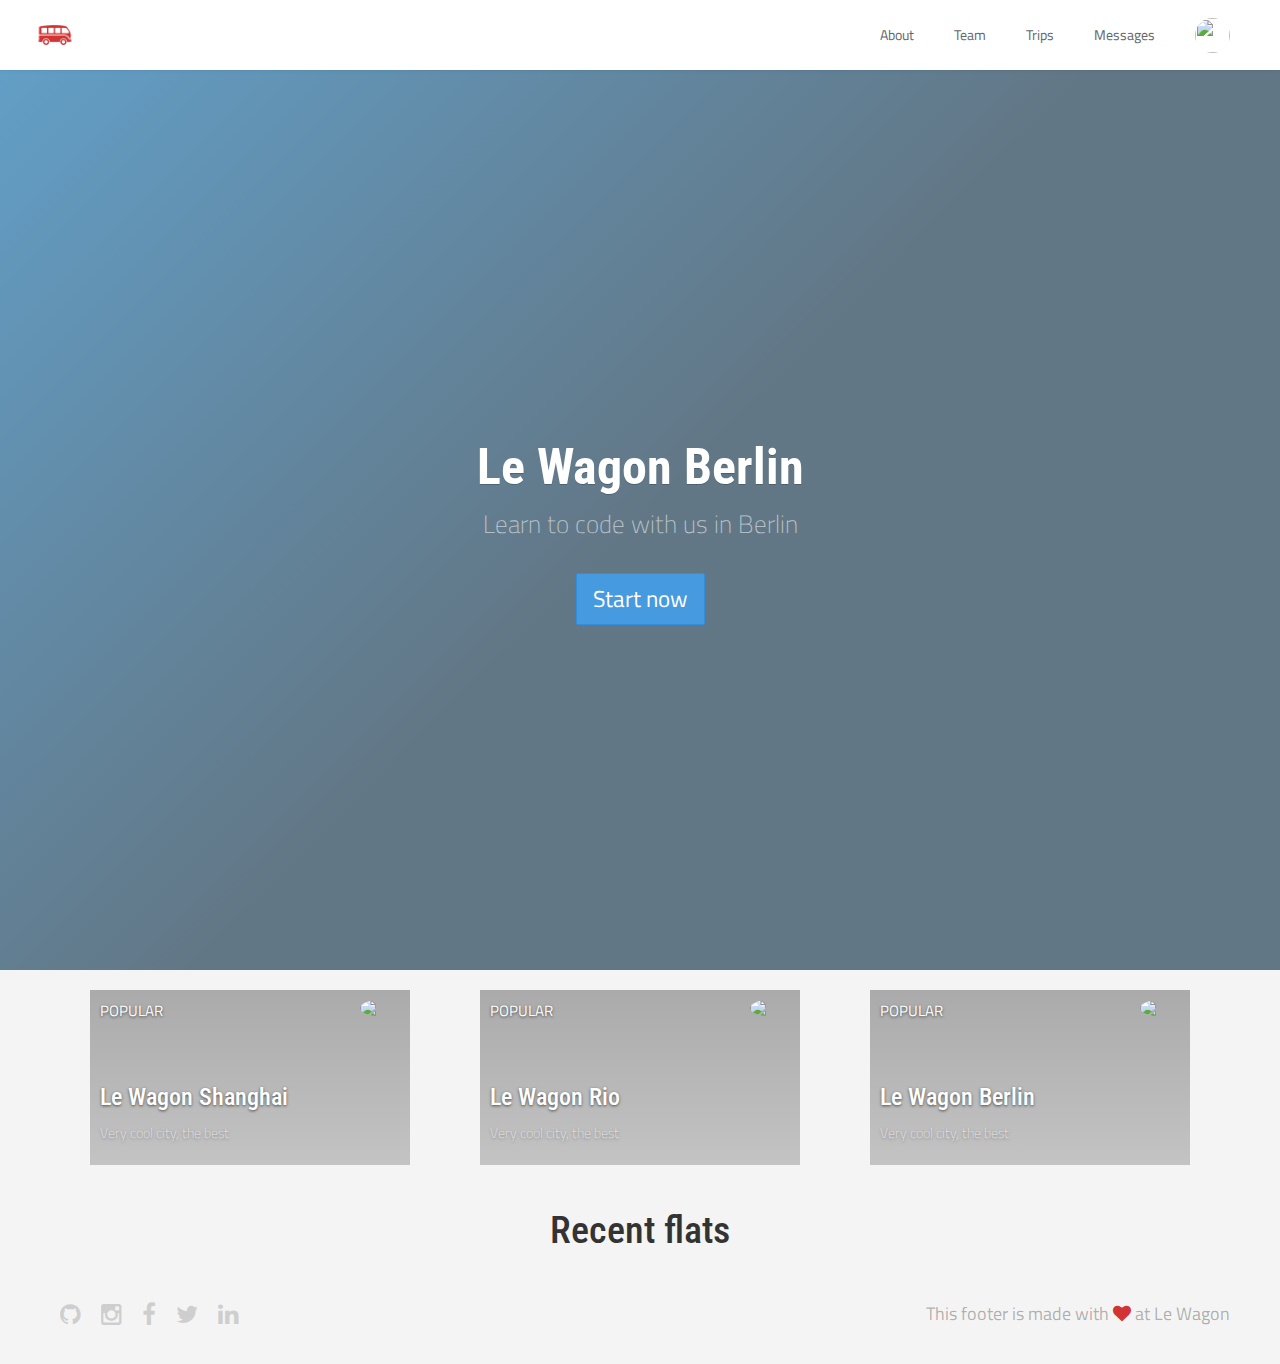
==== commit b1667605: "Automated commit at 2018-08-06 12:28:08 UTC by middleman-deploy 2.0.0-alpha" ====
--- a/index.html
+++ b/index.html
@@ -7,7 +7,7 @@
           content="width=device-width, initial-scale=1, shrink-to-fit=no">
     <!-- Use the title from a page's frontmatter if it has one -->
     <title>Le Wagon - Middleman</title>
-    <link href="stylesheets/application-ed6f9737.css" rel="stylesheet" />
+    <link href="stylesheets/application-7454d736.css" rel="stylesheet" />
     <script src="javascripts/application-93de88c9.js"></script>
     <link href="images/favicon-f15af148.png" rel="icon" type="image/png" />
   </head>
@@ -21,8 +21,8 @@
   <!-- Right Navigation -->
   <div class="navbar-wagon-right hidden-xs hidden-sm">
 
-    <a href="/about.html" class="navbar-wagon-item navbar-wagon-link">About</a>
-    <a href="/team.html" class="navbar-wagon-item navbar-wagon-link">Team</a>
+    <a href="about.html" class="navbar-wagon-item navbar-wagon-link">About</a>
+    <a href="team.html" class="navbar-wagon-item navbar-wagon-link">Team</a>
     <a href="" class="navbar-wagon-item navbar-wagon-link">Trips</a>
     <a href="" class="navbar-wagon-item navbar-wagon-link">Messages</a>
 
@@ -44,8 +44,8 @@
     <div class="dropdown">
       <i class="fa fa-bars dropdown-toggle" data-toggle="dropdown"></i>
       <ul class="dropdown-menu dropdown-menu-right navbar-wagon-dropdown-menu">
-        <li><a href="/about.html">About</a></li>
-        <li><a href="team.html">Team</a></li>
+        <li><a href="about.html" class="navbar-wagon-item navbar-wagon-link">About</a>
+        <li><a href="team.html" class="navbar-wagon-item navbar-wagon-link">Team</a>
         <li><a href="#">Trips</a></li>
         <li><a href="#">Messagese</a></li>
       </ul>
@@ -103,6 +103,12 @@
 
 </div>
 
+<div class="container" id="home-flats">
+  <h2 class="text-center">Recent flats</h2>
+  <div class="row">
+  </div>
+</div>
+
 
 
     <div class="footer">
--- a/stylesheets/application-7454d736.css
+++ b/stylesheets/application-7454d736.css
@@ -0,0 +1,8 @@
+@import url("https://fonts.googleapis.com/css?family=Titillium+Web");@import url("https://fonts.googleapis.com/css?family=Roboto+Condensed");/*!
+ * Bootstrap v3.3.7 (http://getbootstrap.com)
+ * Copyright 2011-2016 Twitter, Inc.
+ * Licensed under MIT (https://github.com/twbs/bootstrap/blob/master/LICENSE)
+ *//*! normalize.css v3.0.3 | MIT License | github.com/necolas/normalize.css */html{font-family:sans-serif;-ms-text-size-adjust:100%;-webkit-text-size-adjust:100%}body{margin:0}article,aside,details,figcaption,figure,footer,header,hgroup,main,menu,nav,section,summary{display:block}audio,canvas,progress,video{display:inline-block;vertical-align:baseline}audio:not([controls]){display:none;height:0}[hidden],template{display:none}a{background-color:transparent}a:active,a:hover{outline:0}abbr[title]{border-bottom:1px dotted}b,strong{font-weight:bold}dfn{font-style:italic}h1{font-size:2em;margin:0.67em 0}mark{background:#ff0;color:#000}small{font-size:80%}sub,sup{font-size:75%;line-height:0;position:relative;vertical-align:baseline}sup{top:-0.5em}sub{bottom:-0.25em}img{border:0}svg:not(:root){overflow:hidden}figure{margin:1em 40px}hr{-webkit-box-sizing:content-box;box-sizing:content-box;height:0}pre{overflow:auto}code,kbd,pre,samp{font-family:monospace, monospace;font-size:1em}button,input,optgroup,select,textarea{color:inherit;font:inherit;margin:0}button{overflow:visible}button,select{text-transform:none}button,html input[type="button"],input[type="reset"],input[type="submit"]{-webkit-appearance:button;cursor:pointer}button[disabled],html input[disabled]{cursor:default}button::-moz-focus-inner,input::-moz-focus-inner{border:0;padding:0}input{line-height:normal}input[type="checkbox"],input[type="radio"]{-webkit-box-sizing:border-box;box-sizing:border-box;padding:0}input[type="number"]::-webkit-inner-spin-button,input[type="number"]::-webkit-outer-spin-button{height:auto}input[type="search"]{-webkit-appearance:textfield;-webkit-box-sizing:content-box;box-sizing:content-box}input[type="search"]::-webkit-search-cancel-button,input[type="search"]::-webkit-search-decoration{-webkit-appearance:none}fieldset{border:1px solid #c0c0c0;margin:0 2px;padding:0.35em 0.625em 0.75em}legend{border:0;padding:0}textarea{overflow:auto}optgroup{font-weight:bold}table{border-collapse:collapse;border-spacing:0}td,th{padding:0}/*! Source: https://github.com/h5bp/html5-boilerplate/blob/master/src/css/main.css */@media print{*,*:before,*:after{background:transparent !important;color:#000 !important;-webkit-box-shadow:none !important;box-shadow:none !important;text-shadow:none !important}a,a:visited{text-decoration:underline}a[href]:after{content:" (" attr(href) ")"}abbr[title]:after{content:" (" attr(title) ")"}a[href^="#"]:after,a[href^="javascript:"]:after{content:""}pre,blockquote{border:1px solid #999;page-break-inside:avoid}thead{display:table-header-group}tr,img{page-break-inside:avoid}img{max-width:100% !important}p,h2,h3{orphans:3;widows:3}h2,h3{page-break-after:avoid}.navbar{display:none}.btn>.caret,.dropup>.btn>.caret{border-top-color:#000 !important}.label{border:1px solid #000}.table{border-collapse:collapse !important}.table td,.table th{background-color:#fff !important}.table-bordered th,.table-bordered td{border:1px solid #ddd !important}}@font-face{font-family:'Glyphicons Halflings';src:url("../assets/bootstrap/glyphicons-halflings-regular-86b6f62b.eot");src:url("../assets/bootstrap/glyphicons-halflings-regular-86b6f62b.eot?#iefix") format("embedded-opentype"),url("../assets/bootstrap/glyphicons-halflings-regular-ca35b697.woff2") format("woff2"),url("../assets/bootstrap/glyphicons-halflings-regular-278e49a8.woff") format("woff"),url("../assets/bootstrap/glyphicons-halflings-regular-44bc1850.ttf") format("truetype"),url("../assets/bootstrap/glyphicons-halflings-regular-de51a849.svg#glyphicons_halflingsregular") format("svg")}.glyphicon{position:relative;top:1px;display:inline-block;font-family:'Glyphicons Halflings';font-style:normal;font-weight:normal;line-height:1;-webkit-font-smoothing:antialiased;-moz-osx-font-smoothing:grayscale}.glyphicon-asterisk:before{content:"\002a"}.glyphicon-plus:before{content:"\002b"}.glyphicon-euro:before,.glyphicon-eur:before{content:"\20ac"}.glyphicon-minus:before{content:"\2212"}.glyphicon-cloud:before{content:"\2601"}.glyphicon-envelope:before{content:"\2709"}.glyphicon-pencil:before{content:"\270f"}.glyphicon-glass:before{content:"\e001"}.glyphicon-music:before{content:"\e002"}.glyphicon-search:before{content:"\e003"}.glyphicon-heart:before{content:"\e005"}.glyphicon-star:before{content:"\e006"}.glyphicon-star-empty:before{content:"\e007"}.glyphicon-user:before{content:"\e008"}.glyphicon-film:before{content:"\e009"}.glyphicon-th-large:before{content:"\e010"}.glyphicon-th:before{content:"\e011"}.glyphicon-th-list:before{content:"\e012"}.glyphicon-ok:before{content:"\e013"}.glyphicon-remove:before{content:"\e014"}.glyphicon-zoom-in:before{content:"\e015"}.glyphicon-zoom-out:before{content:"\e016"}.glyphicon-off:before{content:"\e017"}.glyphicon-signal:before{content:"\e018"}.glyphicon-cog:before{content:"\e019"}.glyphicon-trash:before{content:"\e020"}.glyphicon-home:before{content:"\e021"}.glyphicon-file:before{content:"\e022"}.glyphicon-time:before{content:"\e023"}.glyphicon-road:before{content:"\e024"}.glyphicon-download-alt:before{content:"\e025"}.glyphicon-download:before{content:"\e026"}.glyphicon-upload:before{content:"\e027"}.glyphicon-inbox:before{content:"\e028"}.glyphicon-play-circle:before{content:"\e029"}.glyphicon-repeat:before{content:"\e030"}.glyphicon-refresh:before{content:"\e031"}.glyphicon-list-alt:before{content:"\e032"}.glyphicon-lock:before{content:"\e033"}.glyphicon-flag:before{content:"\e034"}.glyphicon-headphones:before{content:"\e035"}.glyphicon-volume-off:before{content:"\e036"}.glyphicon-volume-down:before{content:"\e037"}.glyphicon-volume-up:before{content:"\e038"}.glyphicon-qrcode:before{content:"\e039"}.glyphicon-barcode:before{content:"\e040"}.glyphicon-tag:before{content:"\e041"}.glyphicon-tags:before{content:"\e042"}.glyphicon-book:before{content:"\e043"}.glyphicon-bookmark:before{content:"\e044"}.glyphicon-print:before{content:"\e045"}.glyphicon-camera:before{content:"\e046"}.glyphicon-font:before{content:"\e047"}.glyphicon-bold:before{content:"\e048"}.glyphicon-italic:before{content:"\e049"}.glyphicon-text-height:before{content:"\e050"}.glyphicon-text-width:before{content:"\e051"}.glyphicon-align-left:before{content:"\e052"}.glyphicon-align-center:before{content:"\e053"}.glyphicon-align-right:before{content:"\e054"}.glyphicon-align-justify:before{content:"\e055"}.glyphicon-list:before{content:"\e056"}.glyphicon-indent-left:before{content:"\e057"}.glyphicon-indent-right:before{content:"\e058"}.glyphicon-facetime-video:before{content:"\e059"}.glyphicon-picture:before{content:"\e060"}.glyphicon-map-marker:before{content:"\e062"}.glyphicon-adjust:before{content:"\e063"}.glyphicon-tint:before{content:"\e064"}.glyphicon-edit:before{content:"\e065"}.glyphicon-share:before{content:"\e066"}.glyphicon-check:before{content:"\e067"}.glyphicon-move:before{content:"\e068"}.glyphicon-step-backward:before{content:"\e069"}.glyphicon-fast-backward:before{content:"\e070"}.glyphicon-backward:before{content:"\e071"}.glyphicon-play:before{content:"\e072"}.glyphicon-pause:before{content:"\e073"}.glyphicon-stop:before{content:"\e074"}.glyphicon-forward:before{content:"\e075"}.glyphicon-fast-forward:before{content:"\e076"}.glyphicon-step-forward:before{content:"\e077"}.glyphicon-eject:before{content:"\e078"}.glyphicon-chevron-left:before{content:"\e079"}.glyphicon-chevron-right:before{content:"\e080"}.glyphicon-plus-sign:before{content:"\e081"}.glyphicon-minus-sign:before{content:"\e082"}.glyphicon-remove-sign:before{content:"\e083"}.glyphicon-ok-sign:before{content:"\e084"}.glyphicon-question-sign:before{content:"\e085"}.glyphicon-info-sign:before{content:"\e086"}.glyphicon-screenshot:before{content:"\e087"}.glyphicon-remove-circle:before{content:"\e088"}.glyphicon-ok-circle:before{content:"\e089"}.glyphicon-ban-circle:before{content:"\e090"}.glyphicon-arrow-left:before{content:"\e091"}.glyphicon-arrow-right:before{content:"\e092"}.glyphicon-arrow-up:before{content:"\e093"}.glyphicon-arrow-down:before{content:"\e094"}.glyphicon-share-alt:before{content:"\e095"}.glyphicon-resize-full:before{content:"\e096"}.glyphicon-resize-small:before{content:"\e097"}.glyphicon-exclamation-sign:before{content:"\e101"}.glyphicon-gift:before{content:"\e102"}.glyphicon-leaf:before{content:"\e103"}.glyphicon-fire:before{content:"\e104"}.glyphicon-eye-open:before{content:"\e105"}.glyphicon-eye-close:before{content:"\e106"}.glyphicon-warning-sign:before{content:"\e107"}.glyphicon-plane:before{content:"\e108"}.glyphicon-calendar:before{content:"\e109"}.glyphicon-random:before{content:"\e110"}.glyphicon-comment:before{content:"\e111"}.glyphicon-magnet:before{content:"\e112"}.glyphicon-chevron-up:before{content:"\e113"}.glyphicon-chevron-down:before{content:"\e114"}.glyphicon-retweet:before{content:"\e115"}.glyphicon-shopping-cart:before{content:"\e116"}.glyphicon-folder-close:before{content:"\e117"}.glyphicon-folder-open:before{content:"\e118"}.glyphicon-resize-vertical:before{content:"\e119"}.glyphicon-resize-horizontal:before{content:"\e120"}.glyphicon-hdd:before{content:"\e121"}.glyphicon-bullhorn:before{content:"\e122"}.glyphicon-bell:before{content:"\e123"}.glyphicon-certificate:before{content:"\e124"}.glyphicon-thumbs-up:before{content:"\e125"}.glyphicon-thumbs-down:before{content:"\e126"}.glyphicon-hand-right:before{content:"\e127"}.glyphicon-hand-left:before{content:"\e128"}.glyphicon-hand-up:before{content:"\e129"}.glyphicon-hand-down:before{content:"\e130"}.glyphicon-circle-arrow-right:before{content:"\e131"}.glyphicon-circle-arrow-left:before{content:"\e132"}.glyphicon-circle-arrow-up:before{content:"\e133"}.glyphicon-circle-arrow-down:before{content:"\e134"}.glyphicon-globe:before{content:"\e135"}.glyphicon-wrench:before{content:"\e136"}.glyphicon-tasks:before{content:"\e137"}.glyphicon-filter:before{content:"\e138"}.glyphicon-briefcase:before{content:"\e139"}.glyphicon-fullscreen:before{content:"\e140"}.glyphicon-dashboard:before{content:"\e141"}.glyphicon-paperclip:before{content:"\e142"}.glyphicon-heart-empty:before{content:"\e143"}.glyphicon-link:before{content:"\e144"}.glyphicon-phone:before{content:"\e145"}.glyphicon-pushpin:before{content:"\e146"}.glyphicon-usd:before{content:"\e148"}.glyphicon-gbp:before{content:"\e149"}.glyphicon-sort:before{content:"\e150"}.glyphicon-sort-by-alphabet:before{content:"\e151"}.glyphicon-sort-by-alphabet-alt:before{content:"\e152"}.glyphicon-sort-by-order:before{content:"\e153"}.glyphicon-sort-by-order-alt:before{content:"\e154"}.glyphicon-sort-by-attributes:before{content:"\e155"}.glyphicon-sort-by-attributes-alt:before{content:"\e156"}.glyphicon-unchecked:before{content:"\e157"}.glyphicon-expand:before{content:"\e158"}.glyphicon-collapse-down:before{content:"\e159"}.glyphicon-collapse-up:before{content:"\e160"}.glyphicon-log-in:before{content:"\e161"}.glyphicon-flash:before{content:"\e162"}.glyphicon-log-out:before{content:"\e163"}.glyphicon-new-window:before{content:"\e164"}.glyphicon-record:before{content:"\e165"}.glyphicon-save:before{content:"\e166"}.glyphicon-open:before{content:"\e167"}.glyphicon-saved:before{content:"\e168"}.glyphicon-import:before{content:"\e169"}.glyphicon-export:before{content:"\e170"}.glyphicon-send:before{content:"\e171"}.glyphicon-floppy-disk:before{content:"\e172"}.glyphicon-floppy-saved:before{content:"\e173"}.glyphicon-floppy-remove:before{content:"\e174"}.glyphicon-floppy-save:before{content:"\e175"}.glyphicon-floppy-open:before{content:"\e176"}.glyphicon-credit-card:before{content:"\e177"}.glyphicon-transfer:before{content:"\e178"}.glyphicon-cutlery:before{content:"\e179"}.glyphicon-header:before{content:"\e180"}.glyphicon-compressed:before{content:"\e181"}.glyphicon-earphone:before{content:"\e182"}.glyphicon-phone-alt:before{content:"\e183"}.glyphicon-tower:before{content:"\e184"}.glyphicon-stats:before{content:"\e185"}.glyphicon-sd-video:before{content:"\e186"}.glyphicon-hd-video:before{content:"\e187"}.glyphicon-subtitles:before{content:"\e188"}.glyphicon-sound-stereo:before{content:"\e189"}.glyphicon-sound-dolby:before{content:"\e190"}.glyphicon-sound-5-1:before{content:"\e191"}.glyphicon-sound-6-1:before{content:"\e192"}.glyphicon-sound-7-1:before{content:"\e193"}.glyphicon-copyright-mark:before{content:"\e194"}.glyphicon-registration-mark:before{content:"\e195"}.glyphicon-cloud-download:before{content:"\e197"}.glyphicon-cloud-upload:before{content:"\e198"}.glyphicon-tree-conifer:before{content:"\e199"}.glyphicon-tree-deciduous:before{content:"\e200"}.glyphicon-cd:before{content:"\e201"}.glyphicon-save-file:before{content:"\e202"}.glyphicon-open-file:before{content:"\e203"}.glyphicon-level-up:before{content:"\e204"}.glyphicon-copy:before{content:"\e205"}.glyphicon-paste:before{content:"\e206"}.glyphicon-alert:before{content:"\e209"}.glyphicon-equalizer:before{content:"\e210"}.glyphicon-king:before{content:"\e211"}.glyphicon-queen:before{content:"\e212"}.glyphicon-pawn:before{content:"\e213"}.glyphicon-bishop:before{content:"\e214"}.glyphicon-knight:before{content:"\e215"}.glyphicon-baby-formula:before{content:"\e216"}.glyphicon-tent:before{content:"\26fa"}.glyphicon-blackboard:before{content:"\e218"}.glyphicon-bed:before{content:"\e219"}.glyphicon-apple:before{content:"\f8ff"}.glyphicon-erase:before{content:"\e221"}.glyphicon-hourglass:before{content:"\231b"}.glyphicon-lamp:before{content:"\e223"}.glyphicon-duplicate:before{content:"\e224"}.glyphicon-piggy-bank:before{content:"\e225"}.glyphicon-scissors:before{content:"\e226"}.glyphicon-bitcoin:before{content:"\e227"}.glyphicon-btc:before{content:"\e227"}.glyphicon-xbt:before{content:"\e227"}.glyphicon-yen:before{content:"\00a5"}.glyphicon-jpy:before{content:"\00a5"}.glyphicon-ruble:before{content:"\20bd"}.glyphicon-rub:before{content:"\20bd"}.glyphicon-scale:before{content:"\e230"}.glyphicon-ice-lolly:before{content:"\e231"}.glyphicon-ice-lolly-tasted:before{content:"\e232"}.glyphicon-education:before{content:"\e233"}.glyphicon-option-horizontal:before{content:"\e234"}.glyphicon-option-vertical:before{content:"\e235"}.glyphicon-menu-hamburger:before{content:"\e236"}.glyphicon-modal-window:before{content:"\e237"}.glyphicon-oil:before{content:"\e238"}.glyphicon-grain:before{content:"\e239"}.glyphicon-sunglasses:before{content:"\e240"}.glyphicon-text-size:before{content:"\e241"}.glyphicon-text-color:before{content:"\e242"}.glyphicon-text-background:before{content:"\e243"}.glyphicon-object-align-top:before{content:"\e244"}.glyphicon-object-align-bottom:before{content:"\e245"}.glyphicon-object-align-horizontal:before{content:"\e246"}.glyphicon-object-align-left:before{content:"\e247"}.glyphicon-object-align-vertical:before{content:"\e248"}.glyphicon-object-align-right:before{content:"\e249"}.glyphicon-triangle-right:before{content:"\e250"}.glyphicon-triangle-left:before{content:"\e251"}.glyphicon-triangle-bottom:before{content:"\e252"}.glyphicon-triangle-top:before{content:"\e253"}.glyphicon-console:before{content:"\e254"}.glyphicon-superscript:before{content:"\e255"}.glyphicon-subscript:before{content:"\e256"}.glyphicon-menu-left:before{content:"\e257"}.glyphicon-menu-right:before{content:"\e258"}.glyphicon-menu-down:before{content:"\e259"}.glyphicon-menu-up:before{content:"\e260"}*{-webkit-box-sizing:border-box;box-sizing:border-box}*:before,*:after{-webkit-box-sizing:border-box;box-sizing:border-box}html{font-size:10px;-webkit-tap-highlight-color:transparent}body{font-family:"Titillium Web", "Helvetica", "sans-serif";font-size:18px;line-height:1.42857143;color:#333333;background-color:#F4F4F4}input,button,select,textarea{font-family:inherit;font-size:inherit;line-height:inherit}a{color:#469AE0;text-decoration:none}a:hover,a:focus{color:#1f74ba;text-decoration:underline}a:focus{outline:5px auto -webkit-focus-ring-color;outline-offset:-2px}figure{margin:0}img{vertical-align:middle}.img-responsive{display:block;max-width:100%;height:auto}.img-rounded{border-radius:2px}.img-thumbnail{padding:4px;line-height:1.42857143;background-color:#F4F4F4;border:1px solid #ddd;border-radius:2px;-webkit-transition:all 0.2s ease-in-out;transition:all 0.2s ease-in-out;display:inline-block;max-width:100%;height:auto}.img-circle{border-radius:50%}hr{margin-top:25px;margin-bottom:25px;border:0;border-top:1px solid #eeeeee}.sr-only{position:absolute;width:1px;height:1px;margin:-1px;padding:0;overflow:hidden;clip:rect(0, 0, 0, 0);border:0}.sr-only-focusable:active,.sr-only-focusable:focus{position:static;width:auto;height:auto;margin:0;overflow:visible;clip:auto}[role="button"]{cursor:pointer}h1,h2,h3,h4,h5,h6,.h1,.h2,.h3,.h4,.h5,.h6{font-family:"Roboto Condensed", "Helvetica", "sans-serif";font-weight:500;line-height:1.1;color:inherit}h1 small,h1 .small,h2 small,h2 .small,h3 small,h3 .small,h4 small,h4 .small,h5 small,h5 .small,h6 small,h6 .small,.h1 small,.h1 .small,.h2 small,.h2 .small,.h3 small,.h3 .small,.h4 small,.h4 .small,.h5 small,.h5 .small,.h6 small,.h6 .small{font-weight:normal;line-height:1;color:#777777}h1,.h1,h2,.h2,h3,.h3{margin-top:25px;margin-bottom:12.5px}h1 small,h1 .small,.h1 small,.h1 .small,h2 small,h2 .small,.h2 small,.h2 .small,h3 small,h3 .small,.h3 small,.h3 .small{font-size:65%}h4,.h4,h5,.h5,h6,.h6{margin-top:12.5px;margin-bottom:12.5px}h4 small,h4 .small,.h4 small,.h4 .small,h5 small,h5 .small,.h5 small,.h5 .small,h6 small,h6 .small,.h6 small,.h6 .small{font-size:75%}h1,.h1{font-size:46px}h2,.h2{font-size:38px}h3,.h3{font-size:31px}h4,.h4{font-size:23px}h5,.h5{font-size:18px}h6,.h6{font-size:16px}p{margin:0 0 12.5px}.lead{margin-bottom:25px;font-size:20px;font-weight:300;line-height:1.4}@media (min-width: 768px){.lead{font-size:27px}}small,.small{font-size:88%}mark,.mark{background-color:#fcf8e3;padding:.2em}.text-left{text-align:left}.text-right{text-align:right}.text-center{text-align:center}.text-justify{text-align:justify}.text-nowrap{white-space:nowrap}.text-lowercase{text-transform:lowercase}.text-uppercase,.initialism{text-transform:uppercase}.text-capitalize{text-transform:capitalize}.text-muted{color:#777777}.text-primary{color:#469AE0}a.text-primary:hover,a.text-primary:focus{color:#2381d0}.text-success{color:#3c763d}a.text-success:hover,a.text-success:focus{color:#2b542c}.text-info{color:#31708f}a.text-info:hover,a.text-info:focus{color:#245269}.text-warning{color:#8a6d3b}a.text-warning:hover,a.text-warning:focus{color:#66512c}.text-danger{color:#a94442}a.text-danger:hover,a.text-danger:focus{color:#843534}.bg-primary{color:#fff}.bg-primary{background-color:#469AE0}a.bg-primary:hover,a.bg-primary:focus{background-color:#2381d0}.bg-success{background-color:#dff0d8}a.bg-success:hover,a.bg-success:focus{background-color:#c1e2b3}.bg-info{background-color:#d9edf7}a.bg-info:hover,a.bg-info:focus{background-color:#afd9ee}.bg-warning{background-color:#fcf8e3}a.bg-warning:hover,a.bg-warning:focus{background-color:#f7ecb5}.bg-danger{background-color:#f2dede}a.bg-danger:hover,a.bg-danger:focus{background-color:#e4b9b9}.page-header{padding-bottom:11.5px;margin:50px 0 25px;border-bottom:1px solid #eeeeee}ul,ol{margin-top:0;margin-bottom:12.5px}ul ul,ul ol,ol ul,ol ol{margin-bottom:0}.list-unstyled{padding-left:0;list-style:none}.list-inline{padding-left:0;list-style:none;margin-left:-5px}.list-inline>li{display:inline-block;padding-left:5px;padding-right:5px}dl{margin-top:0;margin-bottom:25px}dt,dd{line-height:1.42857143}dt{font-weight:bold}dd{margin-left:0}.dl-horizontal dd:before,.dl-horizontal dd:after{content:" ";display:table}.dl-horizontal dd:after{clear:both}@media (min-width: 768px){.dl-horizontal dt{float:left;width:160px;clear:left;text-align:right;overflow:hidden;text-overflow:ellipsis;white-space:nowrap}.dl-horizontal dd{margin-left:180px}}abbr[title],abbr[data-original-title]{cursor:help;border-bottom:1px dotted #777777}.initialism{font-size:90%}blockquote{padding:12.5px 25px;margin:0 0 25px;font-size:22.5px;border-left:5px solid #eeeeee}blockquote p:last-child,blockquote ul:last-child,blockquote ol:last-child{margin-bottom:0}blockquote footer,blockquote small,blockquote .small{display:block;font-size:80%;line-height:1.42857143;color:#777777}blockquote footer:before,blockquote small:before,blockquote .small:before{content:'\2014 \00A0'}.blockquote-reverse,blockquote.pull-right{padding-right:15px;padding-left:0;border-right:5px solid #eeeeee;border-left:0;text-align:right}.blockquote-reverse footer:before,.blockquote-reverse small:before,.blockquote-reverse .small:before,blockquote.pull-right footer:before,blockquote.pull-right small:before,blockquote.pull-right .small:before{content:''}.blockquote-reverse footer:after,.blockquote-reverse small:after,.blockquote-reverse .small:after,blockquote.pull-right footer:after,blockquote.pull-right small:after,blockquote.pull-right .small:after{content:'\00A0 \2014'}address{margin-bottom:25px;font-style:normal;line-height:1.42857143}code,kbd,pre,samp{font-family:Menlo, Monaco, Consolas, "Courier New", monospace}code{padding:2px 4px;font-size:90%;color:#c7254e;background-color:#f9f2f4;border-radius:2px}kbd{padding:2px 4px;font-size:90%;color:#fff;background-color:#333;border-radius:2px;-webkit-box-shadow:inset 0 -1px 0 rgba(0,0,0,0.25);box-shadow:inset 0 -1px 0 rgba(0,0,0,0.25)}kbd kbd{padding:0;font-size:100%;font-weight:bold;-webkit-box-shadow:none;box-shadow:none}pre{display:block;padding:12px;margin:0 0 12.5px;font-size:17px;line-height:1.42857143;word-break:break-all;word-wrap:break-word;color:#333333;background-color:#f5f5f5;border:1px solid #ccc;border-radius:2px}pre code{padding:0;font-size:inherit;color:inherit;white-space:pre-wrap;background-color:transparent;border-radius:0}.pre-scrollable{max-height:340px;overflow-y:scroll}.container{margin-right:auto;margin-left:auto;padding-left:15px;padding-right:15px}.container:before,.container:after{content:" ";display:table}.container:after{clear:both}@media (min-width: 768px){.container{width:750px}}@media (min-width: 992px){.container{width:970px}}@media (min-width: 1200px){.container{width:1170px}}.container-fluid{margin-right:auto;margin-left:auto;padding-left:15px;padding-right:15px}.container-fluid:before,.container-fluid:after{content:" ";display:table}.container-fluid:after{clear:both}.row{margin-left:-15px;margin-right:-15px}.row:before,.row:after{content:" ";display:table}.row:after{clear:both}.col-xs-1,.col-sm-1,.col-md-1,.col-lg-1,.col-xs-2,.col-sm-2,.col-md-2,.col-lg-2,.col-xs-3,.col-sm-3,.col-md-3,.col-lg-3,.col-xs-4,.col-sm-4,.col-md-4,.col-lg-4,.col-xs-5,.col-sm-5,.col-md-5,.col-lg-5,.col-xs-6,.col-sm-6,.col-md-6,.col-lg-6,.col-xs-7,.col-sm-7,.col-md-7,.col-lg-7,.col-xs-8,.col-sm-8,.col-md-8,.col-lg-8,.col-xs-9,.col-sm-9,.col-md-9,.col-lg-9,.col-xs-10,.col-sm-10,.col-md-10,.col-lg-10,.col-xs-11,.col-sm-11,.col-md-11,.col-lg-11,.col-xs-12,.col-sm-12,.col-md-12,.col-lg-12{position:relative;min-height:1px;padding-left:15px;padding-right:15px}.col-xs-1,.col-xs-2,.col-xs-3,.col-xs-4,.col-xs-5,.col-xs-6,.col-xs-7,.col-xs-8,.col-xs-9,.col-xs-10,.col-xs-11,.col-xs-12{float:left}.col-xs-1{width:8.33333333%}.col-xs-2{width:16.66666667%}.col-xs-3{width:25%}.col-xs-4{width:33.33333333%}.col-xs-5{width:41.66666667%}.col-xs-6{width:50%}.col-xs-7{width:58.33333333%}.col-xs-8{width:66.66666667%}.col-xs-9{width:75%}.col-xs-10{width:83.33333333%}.col-xs-11{width:91.66666667%}.col-xs-12{width:100%}.col-xs-pull-0{right:auto}.col-xs-pull-1{right:8.33333333%}.col-xs-pull-2{right:16.66666667%}.col-xs-pull-3{right:25%}.col-xs-pull-4{right:33.33333333%}.col-xs-pull-5{right:41.66666667%}.col-xs-pull-6{right:50%}.col-xs-pull-7{right:58.33333333%}.col-xs-pull-8{right:66.66666667%}.col-xs-pull-9{right:75%}.col-xs-pull-10{right:83.33333333%}.col-xs-pull-11{right:91.66666667%}.col-xs-pull-12{right:100%}.col-xs-push-0{left:auto}.col-xs-push-1{left:8.33333333%}.col-xs-push-2{left:16.66666667%}.col-xs-push-3{left:25%}.col-xs-push-4{left:33.33333333%}.col-xs-push-5{left:41.66666667%}.col-xs-push-6{left:50%}.col-xs-push-7{left:58.33333333%}.col-xs-push-8{left:66.66666667%}.col-xs-push-9{left:75%}.col-xs-push-10{left:83.33333333%}.col-xs-push-11{left:91.66666667%}.col-xs-push-12{left:100%}.col-xs-offset-0{margin-left:0%}.col-xs-offset-1{margin-left:8.33333333%}.col-xs-offset-2{margin-left:16.66666667%}.col-xs-offset-3{margin-left:25%}.col-xs-offset-4{margin-left:33.33333333%}.col-xs-offset-5{margin-left:41.66666667%}.col-xs-offset-6{margin-left:50%}.col-xs-offset-7{margin-left:58.33333333%}.col-xs-offset-8{margin-left:66.66666667%}.col-xs-offset-9{margin-left:75%}.col-xs-offset-10{margin-left:83.33333333%}.col-xs-offset-11{margin-left:91.66666667%}.col-xs-offset-12{margin-left:100%}@media (min-width: 768px){.col-sm-1,.col-sm-2,.col-sm-3,.col-sm-4,.col-sm-5,.col-sm-6,.col-sm-7,.col-sm-8,.col-sm-9,.col-sm-10,.col-sm-11,.col-sm-12{float:left}.col-sm-1{width:8.33333333%}.col-sm-2{width:16.66666667%}.col-sm-3{width:25%}.col-sm-4{width:33.33333333%}.col-sm-5{width:41.66666667%}.col-sm-6{width:50%}.col-sm-7{width:58.33333333%}.col-sm-8{width:66.66666667%}.col-sm-9{width:75%}.col-sm-10{width:83.33333333%}.col-sm-11{width:91.66666667%}.col-sm-12{width:100%}.col-sm-pull-0{right:auto}.col-sm-pull-1{right:8.33333333%}.col-sm-pull-2{right:16.66666667%}.col-sm-pull-3{right:25%}.col-sm-pull-4{right:33.33333333%}.col-sm-pull-5{right:41.66666667%}.col-sm-pull-6{right:50%}.col-sm-pull-7{right:58.33333333%}.col-sm-pull-8{right:66.66666667%}.col-sm-pull-9{right:75%}.col-sm-pull-10{right:83.33333333%}.col-sm-pull-11{right:91.66666667%}.col-sm-pull-12{right:100%}.col-sm-push-0{left:auto}.col-sm-push-1{left:8.33333333%}.col-sm-push-2{left:16.66666667%}.col-sm-push-3{left:25%}.col-sm-push-4{left:33.33333333%}.col-sm-push-5{left:41.66666667%}.col-sm-push-6{left:50%}.col-sm-push-7{left:58.33333333%}.col-sm-push-8{left:66.66666667%}.col-sm-push-9{left:75%}.col-sm-push-10{left:83.33333333%}.col-sm-push-11{left:91.66666667%}.col-sm-push-12{left:100%}.col-sm-offset-0{margin-left:0%}.col-sm-offset-1{margin-left:8.33333333%}.col-sm-offset-2{margin-left:16.66666667%}.col-sm-offset-3{margin-left:25%}.col-sm-offset-4{margin-left:33.33333333%}.col-sm-offset-5{margin-left:41.66666667%}.col-sm-offset-6{margin-left:50%}.col-sm-offset-7{margin-left:58.33333333%}.col-sm-offset-8{margin-left:66.66666667%}.col-sm-offset-9{margin-left:75%}.col-sm-offset-10{margin-left:83.33333333%}.col-sm-offset-11{margin-left:91.66666667%}.col-sm-offset-12{margin-left:100%}}@media (min-width: 992px){.col-md-1,.col-md-2,.col-md-3,.col-md-4,.col-md-5,.col-md-6,.col-md-7,.col-md-8,.col-md-9,.col-md-10,.col-md-11,.col-md-12{float:left}.col-md-1{width:8.33333333%}.col-md-2{width:16.66666667%}.col-md-3{width:25%}.col-md-4{width:33.33333333%}.col-md-5{width:41.66666667%}.col-md-6{width:50%}.col-md-7{width:58.33333333%}.col-md-8{width:66.66666667%}.col-md-9{width:75%}.col-md-10{width:83.33333333%}.col-md-11{width:91.66666667%}.col-md-12{width:100%}.col-md-pull-0{right:auto}.col-md-pull-1{right:8.33333333%}.col-md-pull-2{right:16.66666667%}.col-md-pull-3{right:25%}.col-md-pull-4{right:33.33333333%}.col-md-pull-5{right:41.66666667%}.col-md-pull-6{right:50%}.col-md-pull-7{right:58.33333333%}.col-md-pull-8{right:66.66666667%}.col-md-pull-9{right:75%}.col-md-pull-10{right:83.33333333%}.col-md-pull-11{right:91.66666667%}.col-md-pull-12{right:100%}.col-md-push-0{left:auto}.col-md-push-1{left:8.33333333%}.col-md-push-2{left:16.66666667%}.col-md-push-3{left:25%}.col-md-push-4{left:33.33333333%}.col-md-push-5{left:41.66666667%}.col-md-push-6{left:50%}.col-md-push-7{left:58.33333333%}.col-md-push-8{left:66.66666667%}.col-md-push-9{left:75%}.col-md-push-10{left:83.33333333%}.col-md-push-11{left:91.66666667%}.col-md-push-12{left:100%}.col-md-offset-0{margin-left:0%}.col-md-offset-1{margin-left:8.33333333%}.col-md-offset-2{margin-left:16.66666667%}.col-md-offset-3{margin-left:25%}.col-md-offset-4{margin-left:33.33333333%}.col-md-offset-5{margin-left:41.66666667%}.col-md-offset-6{margin-left:50%}.col-md-offset-7{margin-left:58.33333333%}.col-md-offset-8{margin-left:66.66666667%}.col-md-offset-9{margin-left:75%}.col-md-offset-10{margin-left:83.33333333%}.col-md-offset-11{margin-left:91.66666667%}.col-md-offset-12{margin-left:100%}}@media (min-width: 1200px){.col-lg-1,.col-lg-2,.col-lg-3,.col-lg-4,.col-lg-5,.col-lg-6,.col-lg-7,.col-lg-8,.col-lg-9,.col-lg-10,.col-lg-11,.col-lg-12{float:left}.col-lg-1{width:8.33333333%}.col-lg-2{width:16.66666667%}.col-lg-3{width:25%}.col-lg-4{width:33.33333333%}.col-lg-5{width:41.66666667%}.col-lg-6{width:50%}.col-lg-7{width:58.33333333%}.col-lg-8{width:66.66666667%}.col-lg-9{width:75%}.col-lg-10{width:83.33333333%}.col-lg-11{width:91.66666667%}.col-lg-12{width:100%}.col-lg-pull-0{right:auto}.col-lg-pull-1{right:8.33333333%}.col-lg-pull-2{right:16.66666667%}.col-lg-pull-3{right:25%}.col-lg-pull-4{right:33.33333333%}.col-lg-pull-5{right:41.66666667%}.col-lg-pull-6{right:50%}.col-lg-pull-7{right:58.33333333%}.col-lg-pull-8{right:66.66666667%}.col-lg-pull-9{right:75%}.col-lg-pull-10{right:83.33333333%}.col-lg-pull-11{right:91.66666667%}.col-lg-pull-12{right:100%}.col-lg-push-0{left:auto}.col-lg-push-1{left:8.33333333%}.col-lg-push-2{left:16.66666667%}.col-lg-push-3{left:25%}.col-lg-push-4{left:33.33333333%}.col-lg-push-5{left:41.66666667%}.col-lg-push-6{left:50%}.col-lg-push-7{left:58.33333333%}.col-lg-push-8{left:66.66666667%}.col-lg-push-9{left:75%}.col-lg-push-10{left:83.33333333%}.col-lg-push-11{left:91.66666667%}.col-lg-push-12{left:100%}.col-lg-offset-0{margin-left:0%}.col-lg-offset-1{margin-left:8.33333333%}.col-lg-offset-2{margin-left:16.66666667%}.col-lg-offset-3{margin-left:25%}.col-lg-offset-4{margin-left:33.33333333%}.col-lg-offset-5{margin-left:41.66666667%}.col-lg-offset-6{margin-left:50%}.col-lg-offset-7{margin-left:58.33333333%}.col-lg-offset-8{margin-left:66.66666667%}.col-lg-offset-9{margin-left:75%}.col-lg-offset-10{margin-left:83.33333333%}.col-lg-offset-11{margin-left:91.66666667%}.col-lg-offset-12{margin-left:100%}}table{background-color:transparent}caption{padding-top:8px;padding-bottom:8px;color:#777777;text-align:left}th{text-align:left}.table{width:100%;max-width:100%;margin-bottom:25px}.table>thead>tr>th,.table>thead>tr>td,.table>tbody>tr>th,.table>tbody>tr>td,.table>tfoot>tr>th,.table>tfoot>tr>td{padding:8px;line-height:1.42857143;vertical-align:top;border-top:1px solid #ddd}.table>thead>tr>th{vertical-align:bottom;border-bottom:2px solid #ddd}.table>caption+thead>tr:first-child>th,.table>caption+thead>tr:first-child>td,.table>colgroup+thead>tr:first-child>th,.table>colgroup+thead>tr:first-child>td,.table>thead:first-child>tr:first-child>th,.table>thead:first-child>tr:first-child>td{border-top:0}.table>tbody+tbody{border-top:2px solid #ddd}.table .table{background-color:#F4F4F4}.table-condensed>thead>tr>th,.table-condensed>thead>tr>td,.table-condensed>tbody>tr>th,.table-condensed>tbody>tr>td,.table-condensed>tfoot>tr>th,.table-condensed>tfoot>tr>td{padding:5px}.table-bordered{border:1px solid #ddd}.table-bordered>thead>tr>th,.table-bordered>thead>tr>td,.table-bordered>tbody>tr>th,.table-bordered>tbody>tr>td,.table-bordered>tfoot>tr>th,.table-bordered>tfoot>tr>td{border:1px solid #ddd}.table-bordered>thead>tr>th,.table-bordered>thead>tr>td{border-bottom-width:2px}.table-striped>tbody>tr:nth-of-type(odd){background-color:#f9f9f9}.table-hover>tbody>tr:hover{background-color:#f5f5f5}table col[class*="col-"]{position:static;float:none;display:table-column}table td[class*="col-"],table th[class*="col-"]{position:static;float:none;display:table-cell}.table>thead>tr>td.active,.table>thead>tr>th.active,.table>thead>tr.active>td,.table>thead>tr.active>th,.table>tbody>tr>td.active,.table>tbody>tr>th.active,.table>tbody>tr.active>td,.table>tbody>tr.active>th,.table>tfoot>tr>td.active,.table>tfoot>tr>th.active,.table>tfoot>tr.active>td,.table>tfoot>tr.active>th{background-color:#f5f5f5}.table-hover>tbody>tr>td.active:hover,.table-hover>tbody>tr>th.active:hover,.table-hover>tbody>tr.active:hover>td,.table-hover>tbody>tr:hover>.active,.table-hover>tbody>tr.active:hover>th{background-color:#e8e8e8}.table>thead>tr>td.success,.table>thead>tr>th.success,.table>thead>tr.success>td,.table>thead>tr.success>th,.table>tbody>tr>td.success,.table>tbody>tr>th.success,.table>tbody>tr.success>td,.table>tbody>tr.success>th,.table>tfoot>tr>td.success,.table>tfoot>tr>th.success,.table>tfoot>tr.success>td,.table>tfoot>tr.success>th{background-color:#dff0d8}.table-hover>tbody>tr>td.success:hover,.table-hover>tbody>tr>th.success:hover,.table-hover>tbody>tr.success:hover>td,.table-hover>tbody>tr:hover>.success,.table-hover>tbody>tr.success:hover>th{background-color:#d0e9c6}.table>thead>tr>td.info,.table>thead>tr>th.info,.table>thead>tr.info>td,.table>thead>tr.info>th,.table>tbody>tr>td.info,.table>tbody>tr>th.info,.table>tbody>tr.info>td,.table>tbody>tr.info>th,.table>tfoot>tr>td.info,.table>tfoot>tr>th.info,.table>tfoot>tr.info>td,.table>tfoot>tr.info>th{background-color:#d9edf7}.table-hover>tbody>tr>td.info:hover,.table-hover>tbody>tr>th.info:hover,.table-hover>tbody>tr.info:hover>td,.table-hover>tbody>tr:hover>.info,.table-hover>tbody>tr.info:hover>th{background-color:#c4e3f3}.table>thead>tr>td.warning,.table>thead>tr>th.warning,.table>thead>tr.warning>td,.table>thead>tr.warning>th,.table>tbody>tr>td.warning,.table>tbody>tr>th.warning,.table>tbody>tr.warning>td,.table>tbody>tr.warning>th,.table>tfoot>tr>td.warning,.table>tfoot>tr>th.warning,.table>tfoot>tr.warning>td,.table>tfoot>tr.warning>th{background-color:#fcf8e3}.table-hover>tbody>tr>td.warning:hover,.table-hover>tbody>tr>th.warning:hover,.table-hover>tbody>tr.warning:hover>td,.table-hover>tbody>tr:hover>.warning,.table-hover>tbody>tr.warning:hover>th{background-color:#faf2cc}.table>thead>tr>td.danger,.table>thead>tr>th.danger,.table>thead>tr.danger>td,.table>thead>tr.danger>th,.table>tbody>tr>td.danger,.table>tbody>tr>th.danger,.table>tbody>tr.danger>td,.table>tbody>tr.danger>th,.table>tfoot>tr>td.danger,.table>tfoot>tr>th.danger,.table>tfoot>tr.danger>td,.table>tfoot>tr.danger>th{background-color:#f2dede}.table-hover>tbody>tr>td.danger:hover,.table-hover>tbody>tr>th.danger:hover,.table-hover>tbody>tr.danger:hover>td,.table-hover>tbody>tr:hover>.danger,.table-hover>tbody>tr.danger:hover>th{background-color:#ebcccc}.table-responsive{overflow-x:auto;min-height:0.01%}@media screen and (max-width: 767px){.table-responsive{width:100%;margin-bottom:18.75px;overflow-y:hidden;-ms-overflow-style:-ms-autohiding-scrollbar;border:1px solid #ddd}.table-responsive>.table{margin-bottom:0}.table-responsive>.table>thead>tr>th,.table-responsive>.table>thead>tr>td,.table-responsive>.table>tbody>tr>th,.table-responsive>.table>tbody>tr>td,.table-responsive>.table>tfoot>tr>th,.table-responsive>.table>tfoot>tr>td{white-space:nowrap}.table-responsive>.table-bordered{border:0}.table-responsive>.table-bordered>thead>tr>th:first-child,.table-responsive>.table-bordered>thead>tr>td:first-child,.table-responsive>.table-bordered>tbody>tr>th:first-child,.table-responsive>.table-bordered>tbody>tr>td:first-child,.table-responsive>.table-bordered>tfoot>tr>th:first-child,.table-responsive>.table-bordered>tfoot>tr>td:first-child{border-left:0}.table-responsive>.table-bordered>thead>tr>th:last-child,.table-responsive>.table-bordered>thead>tr>td:last-child,.table-responsive>.table-bordered>tbody>tr>th:last-child,.table-responsive>.table-bordered>tbody>tr>td:last-child,.table-responsive>.table-bordered>tfoot>tr>th:last-child,.table-responsive>.table-bordered>tfoot>tr>td:last-child{border-right:0}.table-responsive>.table-bordered>tbody>tr:last-child>th,.table-responsive>.table-bordered>tbody>tr:last-child>td,.table-responsive>.table-bordered>tfoot>tr:last-child>th,.table-responsive>.table-bordered>tfoot>tr:last-child>td{border-bottom:0}}fieldset{padding:0;margin:0;border:0;min-width:0}legend{display:block;width:100%;padding:0;margin-bottom:25px;font-size:27px;line-height:inherit;color:#333333;border:0;border-bottom:1px solid #e5e5e5}label{display:inline-block;max-width:100%;margin-bottom:5px;font-weight:bold}input[type="search"]{-webkit-box-sizing:border-box;box-sizing:border-box}input[type="radio"],input[type="checkbox"]{margin:4px 0 0;margin-top:1px \9;line-height:normal}input[type="file"]{display:block}input[type="range"]{display:block;width:100%}select[multiple],select[size]{height:auto}input[type="file"]:focus,input[type="radio"]:focus,input[type="checkbox"]:focus{outline:5px auto -webkit-focus-ring-color;outline-offset:-2px}output{display:block;padding-top:7px;font-size:18px;line-height:1.42857143;color:#000000}.form-control{display:block;width:100%;height:39px;padding:6px 12px;font-size:18px;line-height:1.42857143;color:#000000;background-color:#fff;background-image:none;border:1px solid #ccc;border-radius:2px;-webkit-box-shadow:inset 0 1px 1px rgba(0,0,0,0.075);box-shadow:inset 0 1px 1px rgba(0,0,0,0.075);-webkit-transition:border-color ease-in-out 0.15s, box-shadow ease-in-out 0.15s;-webkit-transition:border-color ease-in-out 0.15s, -webkit-box-shadow ease-in-out 0.15s;transition:border-color ease-in-out 0.15s, -webkit-box-shadow ease-in-out 0.15s;transition:border-color ease-in-out 0.15s, box-shadow ease-in-out 0.15s;transition:border-color ease-in-out 0.15s, box-shadow ease-in-out 0.15s, -webkit-box-shadow ease-in-out 0.15s}.form-control:focus{border-color:#66afe9;outline:0;-webkit-box-shadow:inset 0 1px 1px rgba(0,0,0,0.075),0 0 8px rgba(102,175,233,0.6);box-shadow:inset 0 1px 1px rgba(0,0,0,0.075),0 0 8px rgba(102,175,233,0.6)}.form-control::-moz-placeholder{color:#999;opacity:1}.form-control:-ms-input-placeholder{color:#999}.form-control::-webkit-input-placeholder{color:#999}.form-control::-ms-expand{border:0;background-color:transparent}.form-control[disabled],.form-control[readonly],fieldset[disabled] .form-control{background-color:#eeeeee;opacity:1}.form-control[disabled],fieldset[disabled] .form-control{cursor:not-allowed}textarea.form-control{height:auto}input[type="search"]{-webkit-appearance:none}@media screen and (-webkit-min-device-pixel-ratio: 0){input[type="date"].form-control,input[type="time"].form-control,input[type="datetime-local"].form-control,input[type="month"].form-control{line-height:39px}input[type="date"].input-sm,.input-group-sm>input[type="date"].form-control,.input-group-sm>input[type="date"].input-group-addon,.input-group-sm>.input-group-btn>input[type="date"].btn,.input-group-sm input[type="date"],input[type="time"].input-sm,.input-group-sm>input[type="time"].form-control,.input-group-sm>input[type="time"].input-group-addon,.input-group-sm>.input-group-btn>input[type="time"].btn,.input-group-sm input[type="time"],input[type="datetime-local"].input-sm,.input-group-sm>input[type="datetime-local"].form-control,.input-group-sm>input[type="datetime-local"].input-group-addon,.input-group-sm>.input-group-btn>input[type="datetime-local"].btn,.input-group-sm input[type="datetime-local"],input[type="month"].input-sm,.input-group-sm>input[type="month"].form-control,.input-group-sm>input[type="month"].input-group-addon,.input-group-sm>.input-group-btn>input[type="month"].btn,.input-group-sm input[type="month"]{line-height:36px}input[type="date"].input-lg,.input-group-lg>input[type="date"].form-control,.input-group-lg>input[type="date"].input-group-addon,.input-group-lg>.input-group-btn>input[type="date"].btn,.input-group-lg input[type="date"],input[type="time"].input-lg,.input-group-lg>input[type="time"].form-control,.input-group-lg>input[type="time"].input-group-addon,.input-group-lg>.input-group-btn>input[type="time"].btn,.input-group-lg input[type="time"],input[type="datetime-local"].input-lg,.input-group-lg>input[type="datetime-local"].form-control,.input-group-lg>input[type="datetime-local"].input-group-addon,.input-group-lg>.input-group-btn>input[type="datetime-local"].btn,.input-group-lg input[type="datetime-local"],input[type="month"].input-lg,.input-group-lg>input[type="month"].form-control,.input-group-lg>input[type="month"].input-group-addon,.input-group-lg>.input-group-btn>input[type="month"].btn,.input-group-lg input[type="month"]{line-height:53px}}.form-group{margin-bottom:15px}.radio,.checkbox{position:relative;display:block;margin-top:10px;margin-bottom:10px}.radio label,.checkbox label{min-height:25px;padding-left:20px;margin-bottom:0;font-weight:normal;cursor:pointer}.radio input[type="radio"],.radio-inline input[type="radio"],.checkbox input[type="checkbox"],.checkbox-inline input[type="checkbox"]{position:absolute;margin-left:-20px;margin-top:4px \9}.radio+.radio,.checkbox+.checkbox{margin-top:-5px}.radio-inline,.checkbox-inline{position:relative;display:inline-block;padding-left:20px;margin-bottom:0;vertical-align:middle;font-weight:normal;cursor:pointer}.radio-inline+.radio-inline,.checkbox-inline+.checkbox-inline{margin-top:0;margin-left:10px}input[type="radio"][disabled],input[type="radio"].disabled,fieldset[disabled] input[type="radio"],input[type="checkbox"][disabled],input[type="checkbox"].disabled,fieldset[disabled] input[type="checkbox"]{cursor:not-allowed}.radio-inline.disabled,fieldset[disabled] .radio-inline,.checkbox-inline.disabled,fieldset[disabled] .checkbox-inline{cursor:not-allowed}.radio.disabled label,fieldset[disabled] .radio label,.checkbox.disabled label,fieldset[disabled] .checkbox label{cursor:not-allowed}.form-control-static{padding-top:7px;padding-bottom:7px;margin-bottom:0;min-height:43px}.form-control-static.input-lg,.input-group-lg>.form-control-static.form-control,.input-group-lg>.form-control-static.input-group-addon,.input-group-lg>.input-group-btn>.form-control-static.btn,.form-control-static.input-sm,.input-group-sm>.form-control-static.form-control,.input-group-sm>.form-control-static.input-group-addon,.input-group-sm>.input-group-btn>.form-control-static.btn{padding-left:0;padding-right:0}.input-sm,.input-group-sm>.form-control,.input-group-sm>.input-group-addon,.input-group-sm>.input-group-btn>.btn{height:36px;padding:5px 10px;font-size:16px;line-height:1.5;border-radius:2px}select.input-sm,.input-group-sm>select.form-control,.input-group-sm>select.input-group-addon,.input-group-sm>.input-group-btn>select.btn{height:36px;line-height:36px}textarea.input-sm,.input-group-sm>textarea.form-control,.input-group-sm>textarea.input-group-addon,.input-group-sm>.input-group-btn>textarea.btn,select[multiple].input-sm,.input-group-sm>select[multiple].form-control,.input-group-sm>select[multiple].input-group-addon,.input-group-sm>.input-group-btn>select[multiple].btn{height:auto}.form-group-sm .form-control{height:36px;padding:5px 10px;font-size:16px;line-height:1.5;border-radius:2px}.form-group-sm select.form-control{height:36px;line-height:36px}.form-group-sm textarea.form-control,.form-group-sm select[multiple].form-control{height:auto}.form-group-sm .form-control-static{height:36px;min-height:41px;padding:6px 10px;font-size:16px;line-height:1.5}.input-lg,.input-group-lg>.form-control,.input-group-lg>.input-group-addon,.input-group-lg>.input-group-btn>.btn{height:53px;padding:10px 16px;font-size:23px;line-height:1.3333333;border-radius:2px}select.input-lg,.input-group-lg>select.form-control,.input-group-lg>select.input-group-addon,.input-group-lg>.input-group-btn>select.btn{height:53px;line-height:53px}textarea.input-lg,.input-group-lg>textarea.form-control,.input-group-lg>textarea.input-group-addon,.input-group-lg>.input-group-btn>textarea.btn,select[multiple].input-lg,.input-group-lg>select[multiple].form-control,.input-group-lg>select[multiple].input-group-addon,.input-group-lg>.input-group-btn>select[multiple].btn{height:auto}.form-group-lg .form-control{height:53px;padding:10px 16px;font-size:23px;line-height:1.3333333;border-radius:2px}.form-group-lg select.form-control{height:53px;line-height:53px}.form-group-lg textarea.form-control,.form-group-lg select[multiple].form-control{height:auto}.form-group-lg .form-control-static{height:53px;min-height:48px;padding:11px 16px;font-size:23px;line-height:1.3333333}.has-feedback{position:relative}.has-feedback .form-control{padding-right:48.75px}.form-control-feedback{position:absolute;top:0;right:0;z-index:2;display:block;width:39px;height:39px;line-height:39px;text-align:center;pointer-events:none}.input-lg+.form-control-feedback,.input-group-lg>.form-control+.form-control-feedback,.input-group-lg>.input-group-addon+.form-control-feedback,.input-group-lg>.input-group-btn>.btn+.form-control-feedback,.input-group-lg+.form-control-feedback,.form-group-lg .form-control+.form-control-feedback{width:53px;height:53px;line-height:53px}.input-sm+.form-control-feedback,.input-group-sm>.form-control+.form-control-feedback,.input-group-sm>.input-group-addon+.form-control-feedback,.input-group-sm>.input-group-btn>.btn+.form-control-feedback,.input-group-sm+.form-control-feedback,.form-group-sm .form-control+.form-control-feedback{width:36px;height:36px;line-height:36px}.has-success .help-block,.has-success .control-label,.has-success .radio,.has-success .checkbox,.has-success .radio-inline,.has-success .checkbox-inline,.has-success.radio label,.has-success.checkbox label,.has-success.radio-inline label,.has-success.checkbox-inline label{color:#3c763d}.has-success .form-control{border-color:#3c763d;-webkit-box-shadow:inset 0 1px 1px rgba(0,0,0,0.075);box-shadow:inset 0 1px 1px rgba(0,0,0,0.075)}.has-success .form-control:focus{border-color:#2b542c;-webkit-box-shadow:inset 0 1px 1px rgba(0,0,0,0.075),0 0 6px #67b168;box-shadow:inset 0 1px 1px rgba(0,0,0,0.075),0 0 6px #67b168}.has-success .input-group-addon{color:#3c763d;border-color:#3c763d;background-color:#dff0d8}.has-success .form-control-feedback{color:#3c763d}.has-warning .help-block,.has-warning .control-label,.has-warning .radio,.has-warning .checkbox,.has-warning .radio-inline,.has-warning .checkbox-inline,.has-warning.radio label,.has-warning.checkbox label,.has-warning.radio-inline label,.has-warning.checkbox-inline label{color:#8a6d3b}.has-warning .form-control{border-color:#8a6d3b;-webkit-box-shadow:inset 0 1px 1px rgba(0,0,0,0.075);box-shadow:inset 0 1px 1px rgba(0,0,0,0.075)}.has-warning .form-control:focus{border-color:#66512c;-webkit-box-shadow:inset 0 1px 1px rgba(0,0,0,0.075),0 0 6px #c0a16b;box-shadow:inset 0 1px 1px rgba(0,0,0,0.075),0 0 6px #c0a16b}.has-warning .input-group-addon{color:#8a6d3b;border-color:#8a6d3b;background-color:#fcf8e3}.has-warning .form-control-feedback{color:#8a6d3b}.has-error .help-block,.has-error .control-label,.has-error .radio,.has-error .checkbox,.has-error .radio-inline,.has-error .checkbox-inline,.has-error.radio label,.has-error.checkbox label,.has-error.radio-inline label,.has-error.checkbox-inline label{color:#a94442}.has-error .form-control{border-color:#a94442;-webkit-box-shadow:inset 0 1px 1px rgba(0,0,0,0.075);box-shadow:inset 0 1px 1px rgba(0,0,0,0.075)}.has-error .form-control:focus{border-color:#843534;-webkit-box-shadow:inset 0 1px 1px rgba(0,0,0,0.075),0 0 6px #ce8483;box-shadow:inset 0 1px 1px rgba(0,0,0,0.075),0 0 6px #ce8483}.has-error .input-group-addon{color:#a94442;border-color:#a94442;background-color:#f2dede}.has-error .form-control-feedback{color:#a94442}.has-feedback label ~ .form-control-feedback{top:30px}.has-feedback label.sr-only ~ .form-control-feedback{top:0}.help-block{display:block;margin-top:5px;margin-bottom:10px;color:#737373}@media (min-width: 768px){.form-inline .form-group{display:inline-block;margin-bottom:0;vertical-align:middle}.form-inline .form-control{display:inline-block;width:auto;vertical-align:middle}.form-inline .form-control-static{display:inline-block}.form-inline .input-group{display:inline-table;vertical-align:middle}.form-inline .input-group .input-group-addon,.form-inline .input-group .input-group-btn,.form-inline .input-group .form-control{width:auto}.form-inline .input-group>.form-control{width:100%}.form-inline .control-label{margin-bottom:0;vertical-align:middle}.form-inline .radio,.form-inline .checkbox{display:inline-block;margin-top:0;margin-bottom:0;vertical-align:middle}.form-inline .radio label,.form-inline .checkbox label{padding-left:0}.form-inline .radio input[type="radio"],.form-inline .checkbox input[type="checkbox"]{position:relative;margin-left:0}.form-inline .has-feedback .form-control-feedback{top:0}}.form-horizontal .radio,.form-horizontal .checkbox,.form-horizontal .radio-inline,.form-horizontal .checkbox-inline{margin-top:0;margin-bottom:0;padding-top:7px}.form-horizontal .radio,.form-horizontal .checkbox{min-height:32px}.form-horizontal .form-group{margin-left:-15px;margin-right:-15px}.form-horizontal .form-group:before,.form-horizontal .form-group:after{content:" ";display:table}.form-horizontal .form-group:after{clear:both}@media (min-width: 768px){.form-horizontal .control-label{text-align:right;margin-bottom:0;padding-top:7px}}.form-horizontal .has-feedback .form-control-feedback{right:15px}@media (min-width: 768px){.form-horizontal .form-group-lg .control-label{padding-top:11px;font-size:23px}}@media (min-width: 768px){.form-horizontal .form-group-sm .control-label{padding-top:6px;font-size:16px}}.btn{display:inline-block;margin-bottom:0;font-weight:normal;text-align:center;vertical-align:middle;-ms-touch-action:manipulation;touch-action:manipulation;cursor:pointer;background-image:none;border:1px solid transparent;white-space:nowrap;padding:6px 12px;font-size:18px;line-height:1.42857143;border-radius:2px;-webkit-user-select:none;-moz-user-select:none;-ms-user-select:none;user-select:none}.btn:focus,.btn.focus,.btn:active:focus,.btn:active.focus,.btn.active:focus,.btn.active.focus{outline:5px auto -webkit-focus-ring-color;outline-offset:-2px}.btn:hover,.btn:focus,.btn.focus{color:#333;text-decoration:none}.btn:active,.btn.active{outline:0;background-image:none;-webkit-box-shadow:inset 0 3px 5px rgba(0,0,0,0.125);box-shadow:inset 0 3px 5px rgba(0,0,0,0.125)}.btn.disabled,.btn[disabled],fieldset[disabled] .btn{cursor:not-allowed;opacity:0.65;filter:alpha(opacity=65);-webkit-box-shadow:none;box-shadow:none}a.btn.disabled,fieldset[disabled] a.btn{pointer-events:none}.btn-default{color:#333;background-color:#fff;border-color:#ccc}.btn-default:focus,.btn-default.focus{color:#333;background-color:#e6e6e6;border-color:#8c8c8c}.btn-default:hover{color:#333;background-color:#e6e6e6;border-color:#adadad}.btn-default:active,.btn-default.active,.open>.btn-default.dropdown-toggle{color:#333;background-color:#e6e6e6;border-color:#adadad}.btn-default:active:hover,.btn-default:active:focus,.btn-default:active.focus,.btn-default.active:hover,.btn-default.active:focus,.btn-default.active.focus,.open>.btn-default.dropdown-toggle:hover,.open>.btn-default.dropdown-toggle:focus,.open>.btn-default.dropdown-toggle.focus{color:#333;background-color:#d4d4d4;border-color:#8c8c8c}.btn-default:active,.btn-default.active,.open>.btn-default.dropdown-toggle{background-image:none}.btn-default.disabled:hover,.btn-default.disabled:focus,.btn-default.disabled.focus,.btn-default[disabled]:hover,.btn-default[disabled]:focus,.btn-default[disabled].focus,fieldset[disabled] .btn-default:hover,fieldset[disabled] .btn-default:focus,fieldset[disabled] .btn-default.focus{background-color:#fff;border-color:#ccc}.btn-default .badge{color:#fff;background-color:#333}.btn-primary{color:#fff;background-color:#469AE0;border-color:#308edc}.btn-primary:focus,.btn-primary.focus{color:#fff;background-color:#2381d0;border-color:#144b79}.btn-primary:hover{color:#fff;background-color:#2381d0;border-color:#1e6eb2}.btn-primary:active,.btn-primary.active,.open>.btn-primary.dropdown-toggle{color:#fff;background-color:#2381d0;border-color:#1e6eb2}.btn-primary:active:hover,.btn-primary:active:focus,.btn-primary:active.focus,.btn-primary.active:hover,.btn-primary.active:focus,.btn-primary.active.focus,.open>.btn-primary.dropdown-toggle:hover,.open>.btn-primary.dropdown-toggle:focus,.open>.btn-primary.dropdown-toggle.focus{color:#fff;background-color:#1e6eb2;border-color:#144b79}.btn-primary:active,.btn-primary.active,.open>.btn-primary.dropdown-toggle{background-image:none}.btn-primary.disabled:hover,.btn-primary.disabled:focus,.btn-primary.disabled.focus,.btn-primary[disabled]:hover,.btn-primary[disabled]:focus,.btn-primary[disabled].focus,fieldset[disabled] .btn-primary:hover,fieldset[disabled] .btn-primary:focus,fieldset[disabled] .btn-primary.focus{background-color:#469AE0;border-color:#308edc}.btn-primary .badge{color:#469AE0;background-color:#fff}.btn-success{color:#fff;background-color:#5FAD56;border-color:#559d4c}.btn-success:focus,.btn-success.focus{color:#fff;background-color:#4b8c44;border-color:#264723}.btn-success:hover{color:#fff;background-color:#4b8c44;border-color:#3e7438}.btn-success:active,.btn-success.active,.open>.btn-success.dropdown-toggle{color:#fff;background-color:#4b8c44;border-color:#3e7438}.btn-success:active:hover,.btn-success:active:focus,.btn-success:active.focus,.btn-success.active:hover,.btn-success.active:focus,.btn-success.active.focus,.open>.btn-success.dropdown-toggle:hover,.open>.btn-success.dropdown-toggle:focus,.open>.btn-success.dropdown-toggle.focus{color:#fff;background-color:#3e7438;border-color:#264723}.btn-success:active,.btn-success.active,.open>.btn-success.dropdown-toggle{background-image:none}.btn-success.disabled:hover,.btn-success.disabled:focus,.btn-success.disabled.focus,.btn-success[disabled]:hover,.btn-success[disabled]:focus,.btn-success[disabled].focus,fieldset[disabled] .btn-success:hover,fieldset[disabled] .btn-success:focus,fieldset[disabled] .btn-success.focus{background-color:#5FAD56;border-color:#559d4c}.btn-success .badge{color:#5FAD56;background-color:#fff}.btn-info{color:#fff;background-color:#FDB631;border-color:#fdad18}.btn-info:focus,.btn-info.focus{color:#fff;background-color:#f9a302;border-color:#946101}.btn-info:hover{color:#fff;background-color:#f9a302;border-color:#d58c02}.btn-info:active,.btn-info.active,.open>.btn-info.dropdown-toggle{color:#fff;background-color:#f9a302;border-color:#d58c02}.btn-info:active:hover,.btn-info:active:focus,.btn-info:active.focus,.btn-info.active:hover,.btn-info.active:focus,.btn-info.active.focus,.open>.btn-info.dropdown-toggle:hover,.open>.btn-info.dropdown-toggle:focus,.open>.btn-info.dropdown-toggle.focus{color:#fff;background-color:#d58c02;border-color:#946101}.btn-info:active,.btn-info.active,.open>.btn-info.dropdown-toggle{background-image:none}.btn-info.disabled:hover,.btn-info.disabled:focus,.btn-info.disabled.focus,.btn-info[disabled]:hover,.btn-info[disabled]:focus,.btn-info[disabled].focus,fieldset[disabled] .btn-info:hover,fieldset[disabled] .btn-info:focus,fieldset[disabled] .btn-info.focus{background-color:#FDB631;border-color:#fdad18}.btn-info .badge{color:#FDB631;background-color:#fff}.btn-warning{color:#fff;background-color:#E67E22;border-color:#d67118}.btn-warning:focus,.btn-warning.focus{color:#fff;background-color:#bf6516;border-color:#64350b}.btn-warning:hover{color:#fff;background-color:#bf6516;border-color:#9f5412}.btn-warning:active,.btn-warning.active,.open>.btn-warning.dropdown-toggle{color:#fff;background-color:#bf6516;border-color:#9f5412}.btn-warning:active:hover,.btn-warning:active:focus,.btn-warning:active.focus,.btn-warning.active:hover,.btn-warning.active:focus,.btn-warning.active.focus,.open>.btn-warning.dropdown-toggle:hover,.open>.btn-warning.dropdown-toggle:focus,.open>.btn-warning.dropdown-toggle.focus{color:#fff;background-color:#9f5412;border-color:#64350b}.btn-warning:active,.btn-warning.active,.open>.btn-warning.dropdown-toggle{background-image:none}.btn-warning.disabled:hover,.btn-warning.disabled:focus,.btn-warning.disabled.focus,.btn-warning[disabled]:hover,.btn-warning[disabled]:focus,.btn-warning[disabled].focus,fieldset[disabled] .btn-warning:hover,fieldset[disabled] .btn-warning:focus,fieldset[disabled] .btn-warning.focus{background-color:#E67E22;border-color:#d67118}.btn-warning .badge{color:#E67E22;background-color:#fff}.btn-danger{color:#fff;background-color:#A61C3C;border-color:#901834}.btn-danger:focus,.btn-danger.focus{color:#fff;background-color:#7a152c;border-color:#23060d}.btn-danger:hover{color:#fff;background-color:#7a152c;border-color:#5c0f21}.btn-danger:active,.btn-danger.active,.open>.btn-danger.dropdown-toggle{color:#fff;background-color:#7a152c;border-color:#5c0f21}.btn-danger:active:hover,.btn-danger:active:focus,.btn-danger:active.focus,.btn-danger.active:hover,.btn-danger.active:focus,.btn-danger.active.focus,.open>.btn-danger.dropdown-toggle:hover,.open>.btn-danger.dropdown-toggle:focus,.open>.btn-danger.dropdown-toggle.focus{color:#fff;background-color:#5c0f21;border-color:#23060d}.btn-danger:active,.btn-danger.active,.open>.btn-danger.dropdown-toggle{background-image:none}.btn-danger.disabled:hover,.btn-danger.disabled:focus,.btn-danger.disabled.focus,.btn-danger[disabled]:hover,.btn-danger[disabled]:focus,.btn-danger[disabled].focus,fieldset[disabled] .btn-danger:hover,fieldset[disabled] .btn-danger:focus,fieldset[disabled] .btn-danger.focus{background-color:#A61C3C;border-color:#901834}.btn-danger .badge{color:#A61C3C;background-color:#fff}.btn-link{color:#469AE0;font-weight:normal;border-radius:0}.btn-link,.btn-link:active,.btn-link.active,.btn-link[disabled],fieldset[disabled] .btn-link{background-color:transparent;-webkit-box-shadow:none;box-shadow:none}.btn-link,.btn-link:hover,.btn-link:focus,.btn-link:active{border-color:transparent}.btn-link:hover,.btn-link:focus{color:#1f74ba;text-decoration:underline;background-color:transparent}.btn-link[disabled]:hover,.btn-link[disabled]:focus,fieldset[disabled] .btn-link:hover,fieldset[disabled] .btn-link:focus{color:#777777;text-decoration:none}.btn-lg,.btn-group-lg>.btn{padding:10px 16px;font-size:23px;line-height:1.3333333;border-radius:2px}.btn-sm,.btn-group-sm>.btn{padding:5px 10px;font-size:16px;line-height:1.5;border-radius:2px}.btn-xs,.btn-group-xs>.btn{padding:1px 5px;font-size:16px;line-height:1.5;border-radius:2px}.btn-block{display:block;width:100%}.btn-block+.btn-block{margin-top:5px}input[type="submit"].btn-block,input[type="reset"].btn-block,input[type="button"].btn-block{width:100%}.fade{opacity:0;-webkit-transition:opacity 0.15s linear;transition:opacity 0.15s linear}.fade.in{opacity:1}.collapse{display:none}.collapse.in{display:block}tr.collapse.in{display:table-row}tbody.collapse.in{display:table-row-group}.collapsing{position:relative;height:0;overflow:hidden;-webkit-transition-property:height, visibility;transition-property:height, visibility;-webkit-transition-duration:0.35s;transition-duration:0.35s;-webkit-transition-timing-function:ease;transition-timing-function:ease}.caret{display:inline-block;width:0;height:0;margin-left:2px;vertical-align:middle;border-top:4px dashed;border-top:4px solid \9;border-right:4px solid transparent;border-left:4px solid transparent}.dropup,.dropdown{position:relative}.dropdown-toggle:focus{outline:0}.dropdown-menu{position:absolute;top:100%;left:0;z-index:1000;display:none;float:left;min-width:160px;padding:5px 0;margin:2px 0 0;list-style:none;font-size:18px;text-align:left;background-color:#fff;border:1px solid #ccc;border:1px solid rgba(0,0,0,0.15);border-radius:2px;-webkit-box-shadow:0 6px 12px rgba(0,0,0,0.175);box-shadow:0 6px 12px rgba(0,0,0,0.175);background-clip:padding-box}.dropdown-menu.pull-right{right:0;left:auto}.dropdown-menu .divider{height:1px;margin:11.5px 0;overflow:hidden;background-color:#e5e5e5}.dropdown-menu>li>a{display:block;padding:3px 20px;clear:both;font-weight:normal;line-height:1.42857143;color:#333333;white-space:nowrap}.dropdown-menu>li>a:hover,.dropdown-menu>li>a:focus{text-decoration:none;color:#262626;background-color:#f5f5f5}.dropdown-menu>.active>a,.dropdown-menu>.active>a:hover,.dropdown-menu>.active>a:focus{color:#fff;text-decoration:none;outline:0;background-color:#469AE0}.dropdown-menu>.disabled>a,.dropdown-menu>.disabled>a:hover,.dropdown-menu>.disabled>a:focus{color:#777777}.dropdown-menu>.disabled>a:hover,.dropdown-menu>.disabled>a:focus{text-decoration:none;background-color:transparent;background-image:none;filter:progid:DXImageTransform.Microsoft.gradient(enabled = false);cursor:not-allowed}.open>.dropdown-menu{display:block}.open>a{outline:0}.dropdown-menu-right{left:auto;right:0}.dropdown-menu-left{left:0;right:auto}.dropdown-header{display:block;padding:3px 20px;font-size:16px;line-height:1.42857143;color:#777777;white-space:nowrap}.dropdown-backdrop{position:fixed;left:0;right:0;bottom:0;top:0;z-index:990}.pull-right>.dropdown-menu{right:0;left:auto}.dropup .caret,.navbar-fixed-bottom .dropdown .caret{border-top:0;border-bottom:4px dashed;border-bottom:4px solid \9;content:""}.dropup .dropdown-menu,.navbar-fixed-bottom .dropdown .dropdown-menu{top:auto;bottom:100%;margin-bottom:2px}@media (min-width: 768px){.navbar-right .dropdown-menu{right:0;left:auto}.navbar-right .dropdown-menu-left{left:0;right:auto}}.btn-group,.btn-group-vertical{position:relative;display:inline-block;vertical-align:middle}.btn-group>.btn,.btn-group-vertical>.btn{position:relative;float:left}.btn-group>.btn:hover,.btn-group>.btn:focus,.btn-group>.btn:active,.btn-group>.btn.active,.btn-group-vertical>.btn:hover,.btn-group-vertical>.btn:focus,.btn-group-vertical>.btn:active,.btn-group-vertical>.btn.active{z-index:2}.btn-group .btn+.btn,.btn-group .btn+.btn-group,.btn-group .btn-group+.btn,.btn-group .btn-group+.btn-group{margin-left:-1px}.btn-toolbar{margin-left:-5px}.btn-toolbar:before,.btn-toolbar:after{content:" ";display:table}.btn-toolbar:after{clear:both}.btn-toolbar .btn,.btn-toolbar .btn-group,.btn-toolbar .input-group{float:left}.btn-toolbar>.btn,.btn-toolbar>.btn-group,.btn-toolbar>.input-group{margin-left:5px}.btn-group>.btn:not(:first-child):not(:last-child):not(.dropdown-toggle){border-radius:0}.btn-group>.btn:first-child{margin-left:0}.btn-group>.btn:first-child:not(:last-child):not(.dropdown-toggle){border-bottom-right-radius:0;border-top-right-radius:0}.btn-group>.btn:last-child:not(:first-child),.btn-group>.dropdown-toggle:not(:first-child){border-bottom-left-radius:0;border-top-left-radius:0}.btn-group>.btn-group{float:left}.btn-group>.btn-group:not(:first-child):not(:last-child)>.btn{border-radius:0}.btn-group>.btn-group:first-child:not(:last-child)>.btn:last-child,.btn-group>.btn-group:first-child:not(:last-child)>.dropdown-toggle{border-bottom-right-radius:0;border-top-right-radius:0}.btn-group>.btn-group:last-child:not(:first-child)>.btn:first-child{border-bottom-left-radius:0;border-top-left-radius:0}.btn-group .dropdown-toggle:active,.btn-group.open .dropdown-toggle{outline:0}.btn-group>.btn+.dropdown-toggle{padding-left:8px;padding-right:8px}.btn-group>.btn-lg+.dropdown-toggle,.btn-group-lg.btn-group>.btn+.dropdown-toggle{padding-left:12px;padding-right:12px}.btn-group.open .dropdown-toggle{-webkit-box-shadow:inset 0 3px 5px rgba(0,0,0,0.125);box-shadow:inset 0 3px 5px rgba(0,0,0,0.125)}.btn-group.open .dropdown-toggle.btn-link{-webkit-box-shadow:none;box-shadow:none}.btn .caret{margin-left:0}.btn-lg .caret,.btn-group-lg>.btn .caret{border-width:5px 5px 0;border-bottom-width:0}.dropup .btn-lg .caret,.dropup .btn-group-lg>.btn .caret{border-width:0 5px 5px}.btn-group-vertical>.btn,.btn-group-vertical>.btn-group,.btn-group-vertical>.btn-group>.btn{display:block;float:none;width:100%;max-width:100%}.btn-group-vertical>.btn-group:before,.btn-group-vertical>.btn-group:after{content:" ";display:table}.btn-group-vertical>.btn-group:after{clear:both}.btn-group-vertical>.btn-group>.btn{float:none}.btn-group-vertical>.btn+.btn,.btn-group-vertical>.btn+.btn-group,.btn-group-vertical>.btn-group+.btn,.btn-group-vertical>.btn-group+.btn-group{margin-top:-1px;margin-left:0}.btn-group-vertical>.btn:not(:first-child):not(:last-child){border-radius:0}.btn-group-vertical>.btn:first-child:not(:last-child){border-top-right-radius:2px;border-top-left-radius:2px;border-bottom-right-radius:0;border-bottom-left-radius:0}.btn-group-vertical>.btn:last-child:not(:first-child){border-top-right-radius:0;border-top-left-radius:0;border-bottom-right-radius:2px;border-bottom-left-radius:2px}.btn-group-vertical>.btn-group:not(:first-child):not(:last-child)>.btn{border-radius:0}.btn-group-vertical>.btn-group:first-child:not(:last-child)>.btn:last-child,.btn-group-vertical>.btn-group:first-child:not(:last-child)>.dropdown-toggle{border-bottom-right-radius:0;border-bottom-left-radius:0}.btn-group-vertical>.btn-group:last-child:not(:first-child)>.btn:first-child{border-top-right-radius:0;border-top-left-radius:0}.btn-group-justified{display:table;width:100%;table-layout:fixed;border-collapse:separate}.btn-group-justified>.btn,.btn-group-justified>.btn-group{float:none;display:table-cell;width:1%}.btn-group-justified>.btn-group .btn{width:100%}.btn-group-justified>.btn-group .dropdown-menu{left:auto}[data-toggle="buttons"]>.btn input[type="radio"],[data-toggle="buttons"]>.btn input[type="checkbox"],[data-toggle="buttons"]>.btn-group>.btn input[type="radio"],[data-toggle="buttons"]>.btn-group>.btn input[type="checkbox"]{position:absolute;clip:rect(0, 0, 0, 0);pointer-events:none}.input-group{position:relative;display:table;border-collapse:separate}.input-group[class*="col-"]{float:none;padding-left:0;padding-right:0}.input-group .form-control{position:relative;z-index:2;float:left;width:100%;margin-bottom:0}.input-group .form-control:focus{z-index:3}.input-group-addon,.input-group-btn,.input-group .form-control{display:table-cell}.input-group-addon:not(:first-child):not(:last-child),.input-group-btn:not(:first-child):not(:last-child),.input-group .form-control:not(:first-child):not(:last-child){border-radius:0}.input-group-addon,.input-group-btn{width:1%;white-space:nowrap;vertical-align:middle}.input-group-addon{padding:6px 12px;font-size:18px;font-weight:normal;line-height:1;color:#000000;text-align:center;background-color:#eeeeee;border:1px solid #ccc;border-radius:2px}.input-group-addon.input-sm,.input-group-sm>.input-group-addon,.input-group-sm>.input-group-btn>.input-group-addon.btn{padding:5px 10px;font-size:16px;border-radius:2px}.input-group-addon.input-lg,.input-group-lg>.input-group-addon,.input-group-lg>.input-group-btn>.input-group-addon.btn{padding:10px 16px;font-size:23px;border-radius:2px}.input-group-addon input[type="radio"],.input-group-addon input[type="checkbox"]{margin-top:0}.input-group .form-control:first-child,.input-group-addon:first-child,.input-group-btn:first-child>.btn,.input-group-btn:first-child>.btn-group>.btn,.input-group-btn:first-child>.dropdown-toggle,.input-group-btn:last-child>.btn:not(:last-child):not(.dropdown-toggle),.input-group-btn:last-child>.btn-group:not(:last-child)>.btn{border-bottom-right-radius:0;border-top-right-radius:0}.input-group-addon:first-child{border-right:0}.input-group .form-control:last-child,.input-group-addon:last-child,.input-group-btn:last-child>.btn,.input-group-btn:last-child>.btn-group>.btn,.input-group-btn:last-child>.dropdown-toggle,.input-group-btn:first-child>.btn:not(:first-child),.input-group-btn:first-child>.btn-group:not(:first-child)>.btn{border-bottom-left-radius:0;border-top-left-radius:0}.input-group-addon:last-child{border-left:0}.input-group-btn{position:relative;font-size:0;white-space:nowrap}.input-group-btn>.btn{position:relative}.input-group-btn>.btn+.btn{margin-left:-1px}.input-group-btn>.btn:hover,.input-group-btn>.btn:focus,.input-group-btn>.btn:active{z-index:2}.input-group-btn:first-child>.btn,.input-group-btn:first-child>.btn-group{margin-right:-1px}.input-group-btn:last-child>.btn,.input-group-btn:last-child>.btn-group{z-index:2;margin-left:-1px}.nav{margin-bottom:0;padding-left:0;list-style:none}.nav:before,.nav:after{content:" ";display:table}.nav:after{clear:both}.nav>li{position:relative;display:block}.nav>li>a{position:relative;display:block;padding:10px 15px}.nav>li>a:hover,.nav>li>a:focus{text-decoration:none;background-color:#eeeeee}.nav>li.disabled>a{color:#777777}.nav>li.disabled>a:hover,.nav>li.disabled>a:focus{color:#777777;text-decoration:none;background-color:transparent;cursor:not-allowed}.nav .open>a,.nav .open>a:hover,.nav .open>a:focus{background-color:#eeeeee;border-color:#469AE0}.nav .nav-divider{height:1px;margin:11.5px 0;overflow:hidden;background-color:#e5e5e5}.nav>li>a>img{max-width:none}.nav-tabs{border-bottom:1px solid #ddd}.nav-tabs>li{float:left;margin-bottom:-1px}.nav-tabs>li>a{margin-right:2px;line-height:1.42857143;border:1px solid transparent;border-radius:2px 2px 0 0}.nav-tabs>li>a:hover{border-color:#eeeeee #eeeeee #ddd}.nav-tabs>li.active>a,.nav-tabs>li.active>a:hover,.nav-tabs>li.active>a:focus{color:#000000;background-color:#F4F4F4;border:1px solid #ddd;border-bottom-color:transparent;cursor:default}.nav-pills>li{float:left}.nav-pills>li>a{border-radius:2px}.nav-pills>li+li{margin-left:2px}.nav-pills>li.active>a,.nav-pills>li.active>a:hover,.nav-pills>li.active>a:focus{color:#fff;background-color:#469AE0}.nav-stacked>li{float:none}.nav-stacked>li+li{margin-top:2px;margin-left:0}.nav-justified,.nav-tabs.nav-justified{width:100%}.nav-justified>li,.nav-tabs.nav-justified>li{float:none}.nav-justified>li>a,.nav-tabs.nav-justified>li>a{text-align:center;margin-bottom:5px}.nav-justified>.dropdown .dropdown-menu{top:auto;left:auto}@media (min-width: 768px){.nav-justified>li,.nav-tabs.nav-justified>li{display:table-cell;width:1%}.nav-justified>li>a,.nav-tabs.nav-justified>li>a{margin-bottom:0}}.nav-tabs-justified,.nav-tabs.nav-justified{border-bottom:0}.nav-tabs-justified>li>a,.nav-tabs.nav-justified>li>a{margin-right:0;border-radius:2px}.nav-tabs-justified>.active>a,.nav-tabs.nav-justified>.active>a,.nav-tabs-justified>.active>a:hover,.nav-tabs.nav-justified>.active>a:hover,.nav-tabs-justified>.active>a:focus,.nav-tabs.nav-justified>.active>a:focus{border:1px solid #ddd}@media (min-width: 768px){.nav-tabs-justified>li>a,.nav-tabs.nav-justified>li>a{border-bottom:1px solid #ddd;border-radius:2px 2px 0 0}.nav-tabs-justified>.active>a,.nav-tabs.nav-justified>.active>a,.nav-tabs-justified>.active>a:hover,.nav-tabs.nav-justified>.active>a:hover,.nav-tabs-justified>.active>a:focus,.nav-tabs.nav-justified>.active>a:focus{border-bottom-color:#F4F4F4}}.tab-content>.tab-pane{display:none}.tab-content>.active{display:block}.nav-tabs .dropdown-menu{margin-top:-1px;border-top-right-radius:0;border-top-left-radius:0}.navbar{position:relative;min-height:50px;margin-bottom:25px;border:1px solid transparent}.navbar:before,.navbar:after{content:" ";display:table}.navbar:after{clear:both}@media (min-width: 768px){.navbar{border-radius:2px}}.navbar-header:before,.navbar-header:after{content:" ";display:table}.navbar-header:after{clear:both}@media (min-width: 768px){.navbar-header{float:left}}.navbar-collapse{overflow-x:visible;padding-right:15px;padding-left:15px;border-top:1px solid transparent;-webkit-box-shadow:inset 0 1px 0 rgba(255,255,255,0.1);box-shadow:inset 0 1px 0 rgba(255,255,255,0.1);-webkit-overflow-scrolling:touch}.navbar-collapse:before,.navbar-collapse:after{content:" ";display:table}.navbar-collapse:after{clear:both}.navbar-collapse.in{overflow-y:auto}@media (min-width: 768px){.navbar-collapse{width:auto;border-top:0;-webkit-box-shadow:none;box-shadow:none}.navbar-collapse.collapse{display:block !important;height:auto !important;padding-bottom:0;overflow:visible !important}.navbar-collapse.in{overflow-y:visible}.navbar-fixed-top .navbar-collapse,.navbar-static-top .navbar-collapse,.navbar-fixed-bottom .navbar-collapse{padding-left:0;padding-right:0}}.navbar-fixed-top .navbar-collapse,.navbar-fixed-bottom .navbar-collapse{max-height:340px}@media (max-device-width: 480px) and (orientation: landscape){.navbar-fixed-top .navbar-collapse,.navbar-fixed-bottom .navbar-collapse{max-height:200px}}.container>.navbar-header,.container>.navbar-collapse,.container-fluid>.navbar-header,.container-fluid>.navbar-collapse{margin-right:-15px;margin-left:-15px}@media (min-width: 768px){.container>.navbar-header,.container>.navbar-collapse,.container-fluid>.navbar-header,.container-fluid>.navbar-collapse{margin-right:0;margin-left:0}}.navbar-static-top{z-index:1000;border-width:0 0 1px}@media (min-width: 768px){.navbar-static-top{border-radius:0}}.navbar-fixed-top,.navbar-fixed-bottom{position:fixed;right:0;left:0;z-index:1030}@media (min-width: 768px){.navbar-fixed-top,.navbar-fixed-bottom{border-radius:0}}.navbar-fixed-top{top:0;border-width:0 0 1px}.navbar-fixed-bottom{bottom:0;margin-bottom:0;border-width:1px 0 0}.navbar-brand{float:left;padding:12.5px 15px;font-size:23px;line-height:25px;height:50px}.navbar-brand:hover,.navbar-brand:focus{text-decoration:none}.navbar-brand>img{display:block}@media (min-width: 768px){.navbar>.container .navbar-brand,.navbar>.container-fluid .navbar-brand{margin-left:-15px}}.navbar-toggle{position:relative;float:right;margin-right:15px;padding:9px 10px;margin-top:8px;margin-bottom:8px;background-color:transparent;background-image:none;border:1px solid transparent;border-radius:2px}.navbar-toggle:focus{outline:0}.navbar-toggle .icon-bar{display:block;width:22px;height:2px;border-radius:1px}.navbar-toggle .icon-bar+.icon-bar{margin-top:4px}@media (min-width: 768px){.navbar-toggle{display:none}}.navbar-nav{margin:6.25px -15px}.navbar-nav>li>a{padding-top:10px;padding-bottom:10px;line-height:25px}@media (max-width: 767px){.navbar-nav .open .dropdown-menu{position:static;float:none;width:auto;margin-top:0;background-color:transparent;border:0;-webkit-box-shadow:none;box-shadow:none}.navbar-nav .open .dropdown-menu>li>a,.navbar-nav .open .dropdown-menu .dropdown-header{padding:5px 15px 5px 25px}.navbar-nav .open .dropdown-menu>li>a{line-height:25px}.navbar-nav .open .dropdown-menu>li>a:hover,.navbar-nav .open .dropdown-menu>li>a:focus{background-image:none}}@media (min-width: 768px){.navbar-nav{float:left;margin:0}.navbar-nav>li{float:left}.navbar-nav>li>a{padding-top:12.5px;padding-bottom:12.5px}}.navbar-form{margin-left:-15px;margin-right:-15px;padding:10px 15px;border-top:1px solid transparent;border-bottom:1px solid transparent;-webkit-box-shadow:inset 0 1px 0 rgba(255,255,255,0.1),0 1px 0 rgba(255,255,255,0.1);box-shadow:inset 0 1px 0 rgba(255,255,255,0.1),0 1px 0 rgba(255,255,255,0.1);margin-top:5.5px;margin-bottom:5.5px}@media (min-width: 768px){.navbar-form .form-group{display:inline-block;margin-bottom:0;vertical-align:middle}.navbar-form .form-control{display:inline-block;width:auto;vertical-align:middle}.navbar-form .form-control-static{display:inline-block}.navbar-form .input-group{display:inline-table;vertical-align:middle}.navbar-form .input-group .input-group-addon,.navbar-form .input-group .input-group-btn,.navbar-form .input-group .form-control{width:auto}.navbar-form .input-group>.form-control{width:100%}.navbar-form .control-label{margin-bottom:0;vertical-align:middle}.navbar-form .radio,.navbar-form .checkbox{display:inline-block;margin-top:0;margin-bottom:0;vertical-align:middle}.navbar-form .radio label,.navbar-form .checkbox label{padding-left:0}.navbar-form .radio input[type="radio"],.navbar-form .checkbox input[type="checkbox"]{position:relative;margin-left:0}.navbar-form .has-feedback .form-control-feedback{top:0}}@media (max-width: 767px){.navbar-form .form-group{margin-bottom:5px}.navbar-form .form-group:last-child{margin-bottom:0}}@media (min-width: 768px){.navbar-form{width:auto;border:0;margin-left:0;margin-right:0;padding-top:0;padding-bottom:0;-webkit-box-shadow:none;box-shadow:none}}.navbar-nav>li>.dropdown-menu{margin-top:0;border-top-right-radius:0;border-top-left-radius:0}.navbar-fixed-bottom .navbar-nav>li>.dropdown-menu{margin-bottom:0;border-top-right-radius:2px;border-top-left-radius:2px;border-bottom-right-radius:0;border-bottom-left-radius:0}.navbar-btn{margin-top:5.5px;margin-bottom:5.5px}.navbar-btn.btn-sm,.btn-group-sm>.navbar-btn.btn{margin-top:7px;margin-bottom:7px}.navbar-btn.btn-xs,.btn-group-xs>.navbar-btn.btn{margin-top:14px;margin-bottom:14px}.navbar-text{margin-top:12.5px;margin-bottom:12.5px}@media (min-width: 768px){.navbar-text{float:left;margin-left:15px;margin-right:15px}}@media (min-width: 768px){.navbar-left{float:left !important}.navbar-right{float:right !important;margin-right:-15px}.navbar-right ~ .navbar-right{margin-right:0}}.navbar-default{background-color:#f8f8f8;border-color:#e7e7e7}.navbar-default .navbar-brand{color:#777}.navbar-default .navbar-brand:hover,.navbar-default .navbar-brand:focus{color:#5e5e5e;background-color:transparent}.navbar-default .navbar-text{color:#777}.navbar-default .navbar-nav>li>a{color:#777}.navbar-default .navbar-nav>li>a:hover,.navbar-default .navbar-nav>li>a:focus{color:#333;background-color:transparent}.navbar-default .navbar-nav>.active>a,.navbar-default .navbar-nav>.active>a:hover,.navbar-default .navbar-nav>.active>a:focus{color:#555;background-color:#e7e7e7}.navbar-default .navbar-nav>.disabled>a,.navbar-default .navbar-nav>.disabled>a:hover,.navbar-default .navbar-nav>.disabled>a:focus{color:#ccc;background-color:transparent}.navbar-default .navbar-toggle{border-color:#ddd}.navbar-default .navbar-toggle:hover,.navbar-default .navbar-toggle:focus{background-color:#ddd}.navbar-default .navbar-toggle .icon-bar{background-color:#888}.navbar-default .navbar-collapse,.navbar-default .navbar-form{border-color:#e7e7e7}.navbar-default .navbar-nav>.open>a,.navbar-default .navbar-nav>.open>a:hover,.navbar-default .navbar-nav>.open>a:focus{background-color:#e7e7e7;color:#555}@media (max-width: 767px){.navbar-default .navbar-nav .open .dropdown-menu>li>a{color:#777}.navbar-default .navbar-nav .open .dropdown-menu>li>a:hover,.navbar-default .navbar-nav .open .dropdown-menu>li>a:focus{color:#333;background-color:transparent}.navbar-default .navbar-nav .open .dropdown-menu>.active>a,.navbar-default .navbar-nav .open .dropdown-menu>.active>a:hover,.navbar-default .navbar-nav .open .dropdown-menu>.active>a:focus{color:#555;background-color:#e7e7e7}.navbar-default .navbar-nav .open .dropdown-menu>.disabled>a,.navbar-default .navbar-nav .open .dropdown-menu>.disabled>a:hover,.navbar-default .navbar-nav .open .dropdown-menu>.disabled>a:focus{color:#ccc;background-color:transparent}}.navbar-default .navbar-link{color:#777}.navbar-default .navbar-link:hover{color:#333}.navbar-default .btn-link{color:#777}.navbar-default .btn-link:hover,.navbar-default .btn-link:focus{color:#333}.navbar-default .btn-link[disabled]:hover,.navbar-default .btn-link[disabled]:focus,fieldset[disabled] .navbar-default .btn-link:hover,fieldset[disabled] .navbar-default .btn-link:focus{color:#ccc}.navbar-inverse{background-color:#222;border-color:#090909}.navbar-inverse .navbar-brand{color:#9d9d9d}.navbar-inverse .navbar-brand:hover,.navbar-inverse .navbar-brand:focus{color:#fff;background-color:transparent}.navbar-inverse .navbar-text{color:#9d9d9d}.navbar-inverse .navbar-nav>li>a{color:#9d9d9d}.navbar-inverse .navbar-nav>li>a:hover,.navbar-inverse .navbar-nav>li>a:focus{color:#fff;background-color:transparent}.navbar-inverse .navbar-nav>.active>a,.navbar-inverse .navbar-nav>.active>a:hover,.navbar-inverse .navbar-nav>.active>a:focus{color:#fff;background-color:#090909}.navbar-inverse .navbar-nav>.disabled>a,.navbar-inverse .navbar-nav>.disabled>a:hover,.navbar-inverse .navbar-nav>.disabled>a:focus{color:#444;background-color:transparent}.navbar-inverse .navbar-toggle{border-color:#333}.navbar-inverse .navbar-toggle:hover,.navbar-inverse .navbar-toggle:focus{background-color:#333}.navbar-inverse .navbar-toggle .icon-bar{background-color:#fff}.navbar-inverse .navbar-collapse,.navbar-inverse .navbar-form{border-color:#101010}.navbar-inverse .navbar-nav>.open>a,.navbar-inverse .navbar-nav>.open>a:hover,.navbar-inverse .navbar-nav>.open>a:focus{background-color:#090909;color:#fff}@media (max-width: 767px){.navbar-inverse .navbar-nav .open .dropdown-menu>.dropdown-header{border-color:#090909}.navbar-inverse .navbar-nav .open .dropdown-menu .divider{background-color:#090909}.navbar-inverse .navbar-nav .open .dropdown-menu>li>a{color:#9d9d9d}.navbar-inverse .navbar-nav .open .dropdown-menu>li>a:hover,.navbar-inverse .navbar-nav .open .dropdown-menu>li>a:focus{color:#fff;background-color:transparent}.navbar-inverse .navbar-nav .open .dropdown-menu>.active>a,.navbar-inverse .navbar-nav .open .dropdown-menu>.active>a:hover,.navbar-inverse .navbar-nav .open .dropdown-menu>.active>a:focus{color:#fff;background-color:#090909}.navbar-inverse .navbar-nav .open .dropdown-menu>.disabled>a,.navbar-inverse .navbar-nav .open .dropdown-menu>.disabled>a:hover,.navbar-inverse .navbar-nav .open .dropdown-menu>.disabled>a:focus{color:#444;background-color:transparent}}.navbar-inverse .navbar-link{color:#9d9d9d}.navbar-inverse .navbar-link:hover{color:#fff}.navbar-inverse .btn-link{color:#9d9d9d}.navbar-inverse .btn-link:hover,.navbar-inverse .btn-link:focus{color:#fff}.navbar-inverse .btn-link[disabled]:hover,.navbar-inverse .btn-link[disabled]:focus,fieldset[disabled] .navbar-inverse .btn-link:hover,fieldset[disabled] .navbar-inverse .btn-link:focus{color:#444}.breadcrumb{padding:8px 15px;margin-bottom:25px;list-style:none;background-color:#f5f5f5;border-radius:2px}.breadcrumb>li{display:inline-block}.breadcrumb>li+li:before{content:"/ ";padding:0 5px;color:#ccc}.breadcrumb>.active{color:#777777}.pagination{display:inline-block;padding-left:0;margin:25px 0;border-radius:2px}.pagination>li{display:inline}.pagination>li>a,.pagination>li>span{position:relative;float:left;padding:6px 12px;line-height:1.42857143;text-decoration:none;color:#469AE0;background-color:#fff;border:1px solid #ddd;margin-left:-1px}.pagination>li:first-child>a,.pagination>li:first-child>span{margin-left:0;border-bottom-left-radius:2px;border-top-left-radius:2px}.pagination>li:last-child>a,.pagination>li:last-child>span{border-bottom-right-radius:2px;border-top-right-radius:2px}.pagination>li>a:hover,.pagination>li>a:focus,.pagination>li>span:hover,.pagination>li>span:focus{z-index:2;color:#1f74ba;background-color:#eeeeee;border-color:#ddd}.pagination>.active>a,.pagination>.active>a:hover,.pagination>.active>a:focus,.pagination>.active>span,.pagination>.active>span:hover,.pagination>.active>span:focus{z-index:3;color:#fff;background-color:#469AE0;border-color:#469AE0;cursor:default}.pagination>.disabled>span,.pagination>.disabled>span:hover,.pagination>.disabled>span:focus,.pagination>.disabled>a,.pagination>.disabled>a:hover,.pagination>.disabled>a:focus{color:#777777;background-color:#fff;border-color:#ddd;cursor:not-allowed}.pagination-lg>li>a,.pagination-lg>li>span{padding:10px 16px;font-size:23px;line-height:1.3333333}.pagination-lg>li:first-child>a,.pagination-lg>li:first-child>span{border-bottom-left-radius:2px;border-top-left-radius:2px}.pagination-lg>li:last-child>a,.pagination-lg>li:last-child>span{border-bottom-right-radius:2px;border-top-right-radius:2px}.pagination-sm>li>a,.pagination-sm>li>span{padding:5px 10px;font-size:16px;line-height:1.5}.pagination-sm>li:first-child>a,.pagination-sm>li:first-child>span{border-bottom-left-radius:2px;border-top-left-radius:2px}.pagination-sm>li:last-child>a,.pagination-sm>li:last-child>span{border-bottom-right-radius:2px;border-top-right-radius:2px}.pager{padding-left:0;margin:25px 0;list-style:none;text-align:center}.pager:before,.pager:after{content:" ";display:table}.pager:after{clear:both}.pager li{display:inline}.pager li>a,.pager li>span{display:inline-block;padding:5px 14px;background-color:#fff;border:1px solid #ddd;border-radius:15px}.pager li>a:hover,.pager li>a:focus{text-decoration:none;background-color:#eeeeee}.pager .next>a,.pager .next>span{float:right}.pager .previous>a,.pager .previous>span{float:left}.pager .disabled>a,.pager .disabled>a:hover,.pager .disabled>a:focus,.pager .disabled>span{color:#777777;background-color:#fff;cursor:not-allowed}.label{display:inline;padding:.2em .6em .3em;font-size:75%;font-weight:bold;line-height:1;color:#fff;text-align:center;white-space:nowrap;vertical-align:baseline;border-radius:.25em}.label:empty{display:none}.btn .label{position:relative;top:-1px}a.label:hover,a.label:focus{color:#fff;text-decoration:none;cursor:pointer}.label-default{background-color:#777777}.label-default[href]:hover,.label-default[href]:focus{background-color:#5e5e5e}.label-primary{background-color:#469AE0}.label-primary[href]:hover,.label-primary[href]:focus{background-color:#2381d0}.label-success{background-color:#5FAD56}.label-success[href]:hover,.label-success[href]:focus{background-color:#4b8c44}.label-info{background-color:#FDB631}.label-info[href]:hover,.label-info[href]:focus{background-color:#f9a302}.label-warning{background-color:#E67E22}.label-warning[href]:hover,.label-warning[href]:focus{background-color:#bf6516}.label-danger{background-color:#A61C3C}.label-danger[href]:hover,.label-danger[href]:focus{background-color:#7a152c}.badge{display:inline-block;min-width:10px;padding:3px 7px;font-size:16px;font-weight:bold;color:#fff;line-height:1;vertical-align:middle;white-space:nowrap;text-align:center;background-color:#777777;border-radius:10px}.badge:empty{display:none}.btn .badge{position:relative;top:-1px}.btn-xs .badge,.btn-group-xs>.btn .badge,.btn-group-xs>.btn .badge{top:0;padding:1px 5px}.list-group-item.active>.badge,.nav-pills>.active>a>.badge{color:#469AE0;background-color:#fff}.list-group-item>.badge{float:right}.list-group-item>.badge+.badge{margin-right:5px}.nav-pills>li>a>.badge{margin-left:3px}a.badge:hover,a.badge:focus{color:#fff;text-decoration:none;cursor:pointer}.jumbotron{padding-top:30px;padding-bottom:30px;margin-bottom:30px;color:inherit;background-color:#eeeeee}.jumbotron h1,.jumbotron .h1{color:inherit}.jumbotron p{margin-bottom:15px;font-size:27px;font-weight:200}.jumbotron>hr{border-top-color:#d5d5d5}.container .jumbotron,.container-fluid .jumbotron{border-radius:2px;padding-left:15px;padding-right:15px}.jumbotron .container{max-width:100%}@media screen and (min-width: 768px){.jumbotron{padding-top:48px;padding-bottom:48px}.container .jumbotron,.container-fluid .jumbotron{padding-left:60px;padding-right:60px}.jumbotron h1,.jumbotron .h1{font-size:81px}}.thumbnail{display:block;padding:4px;margin-bottom:25px;line-height:1.42857143;background-color:#F4F4F4;border:1px solid #ddd;border-radius:2px;-webkit-transition:border 0.2s ease-in-out;transition:border 0.2s ease-in-out}.thumbnail>img,.thumbnail a>img{display:block;max-width:100%;height:auto;margin-left:auto;margin-right:auto}.thumbnail .caption{padding:9px;color:#333333}a.thumbnail:hover,a.thumbnail:focus,a.thumbnail.active{border-color:#469AE0}.alert{padding:15px;margin-bottom:25px;border:1px solid transparent;border-radius:2px}.alert h4{margin-top:0;color:inherit}.alert .alert-link{font-weight:bold}.alert>p,.alert>ul{margin-bottom:0}.alert>p+p{margin-top:5px}.alert-dismissable,.alert-dismissible{padding-right:35px}.alert-dismissable .close,.alert-dismissible .close{position:relative;top:-2px;right:-21px;color:inherit}.alert-success{background-color:#dff0d8;border-color:#d6e9c6;color:#3c763d}.alert-success hr{border-top-color:#c9e2b3}.alert-success .alert-link{color:#2b542c}.alert-info{background-color:#d9edf7;border-color:#bce8f1;color:#31708f}.alert-info hr{border-top-color:#a6e1ec}.alert-info .alert-link{color:#245269}.alert-warning{background-color:#fcf8e3;border-color:#faebcc;color:#8a6d3b}.alert-warning hr{border-top-color:#f7e1b5}.alert-warning .alert-link{color:#66512c}.alert-danger{background-color:#f2dede;border-color:#ebccd1;color:#a94442}.alert-danger hr{border-top-color:#e4b9c0}.alert-danger .alert-link{color:#843534}@-webkit-keyframes progress-bar-stripes{from{background-position:40px 0}to{background-position:0 0}}@keyframes progress-bar-stripes{from{background-position:40px 0}to{background-position:0 0}}.progress{overflow:hidden;height:25px;margin-bottom:25px;background-color:#f5f5f5;border-radius:2px;-webkit-box-shadow:inset 0 1px 2px rgba(0,0,0,0.1);box-shadow:inset 0 1px 2px rgba(0,0,0,0.1)}.progress-bar{float:left;width:0%;height:100%;font-size:16px;line-height:25px;color:#fff;text-align:center;background-color:#469AE0;-webkit-box-shadow:inset 0 -1px 0 rgba(0,0,0,0.15);box-shadow:inset 0 -1px 0 rgba(0,0,0,0.15);-webkit-transition:width 0.6s ease;transition:width 0.6s ease}.progress-striped .progress-bar,.progress-bar-striped{background-image:linear-gradient(45deg, rgba(255,255,255,0.15) 25%, transparent 25%, transparent 50%, rgba(255,255,255,0.15) 50%, rgba(255,255,255,0.15) 75%, transparent 75%, transparent);background-size:40px 40px}.progress.active .progress-bar,.progress-bar.active{-webkit-animation:progress-bar-stripes 2s linear infinite;animation:progress-bar-stripes 2s linear infinite}.progress-bar-success{background-color:#5FAD56}.progress-striped .progress-bar-success{background-image:linear-gradient(45deg, rgba(255,255,255,0.15) 25%, transparent 25%, transparent 50%, rgba(255,255,255,0.15) 50%, rgba(255,255,255,0.15) 75%, transparent 75%, transparent)}.progress-bar-info{background-color:#FDB631}.progress-striped .progress-bar-info{background-image:linear-gradient(45deg, rgba(255,255,255,0.15) 25%, transparent 25%, transparent 50%, rgba(255,255,255,0.15) 50%, rgba(255,255,255,0.15) 75%, transparent 75%, transparent)}.progress-bar-warning{background-color:#E67E22}.progress-striped .progress-bar-warning{background-image:linear-gradient(45deg, rgba(255,255,255,0.15) 25%, transparent 25%, transparent 50%, rgba(255,255,255,0.15) 50%, rgba(255,255,255,0.15) 75%, transparent 75%, transparent)}.progress-bar-danger{background-color:#A61C3C}.progress-striped .progress-bar-danger{background-image:linear-gradient(45deg, rgba(255,255,255,0.15) 25%, transparent 25%, transparent 50%, rgba(255,255,255,0.15) 50%, rgba(255,255,255,0.15) 75%, transparent 75%, transparent)}.media{margin-top:15px}.media:first-child{margin-top:0}.media,.media-body{zoom:1;overflow:hidden}.media-body{width:10000px}.media-object{display:block}.media-object.img-thumbnail{max-width:none}.media-right,.media>.pull-right{padding-left:10px}.media-left,.media>.pull-left{padding-right:10px}.media-left,.media-right,.media-body{display:table-cell;vertical-align:top}.media-middle{vertical-align:middle}.media-bottom{vertical-align:bottom}.media-heading{margin-top:0;margin-bottom:5px}.media-list{padding-left:0;list-style:none}.list-group{margin-bottom:20px;padding-left:0}.list-group-item{position:relative;display:block;padding:10px 15px;margin-bottom:-1px;background-color:#fff;border:1px solid #ddd}.list-group-item:first-child{border-top-right-radius:2px;border-top-left-radius:2px}.list-group-item:last-child{margin-bottom:0;border-bottom-right-radius:2px;border-bottom-left-radius:2px}a.list-group-item,button.list-group-item{color:#555}a.list-group-item .list-group-item-heading,button.list-group-item .list-group-item-heading{color:#333}a.list-group-item:hover,a.list-group-item:focus,button.list-group-item:hover,button.list-group-item:focus{text-decoration:none;color:#555;background-color:#f5f5f5}button.list-group-item{width:100%;text-align:left}.list-group-item.disabled,.list-group-item.disabled:hover,.list-group-item.disabled:focus{background-color:#eeeeee;color:#777777;cursor:not-allowed}.list-group-item.disabled .list-group-item-heading,.list-group-item.disabled:hover .list-group-item-heading,.list-group-item.disabled:focus .list-group-item-heading{color:inherit}.list-group-item.disabled .list-group-item-text,.list-group-item.disabled:hover .list-group-item-text,.list-group-item.disabled:focus .list-group-item-text{color:#777777}.list-group-item.active,.list-group-item.active:hover,.list-group-item.active:focus{z-index:2;color:#fff;background-color:#469AE0;border-color:#469AE0}.list-group-item.active .list-group-item-heading,.list-group-item.active .list-group-item-heading>small,.list-group-item.active .list-group-item-heading>.small,.list-group-item.active:hover .list-group-item-heading,.list-group-item.active:hover .list-group-item-heading>small,.list-group-item.active:hover .list-group-item-heading>.small,.list-group-item.active:focus .list-group-item-heading,.list-group-item.active:focus .list-group-item-heading>small,.list-group-item.active:focus .list-group-item-heading>.small{color:inherit}.list-group-item.active .list-group-item-text,.list-group-item.active:hover .list-group-item-text,.list-group-item.active:focus .list-group-item-text{color:#f5f9fd}.list-group-item-success{color:#3c763d;background-color:#dff0d8}a.list-group-item-success,button.list-group-item-success{color:#3c763d}a.list-group-item-success .list-group-item-heading,button.list-group-item-success .list-group-item-heading{color:inherit}a.list-group-item-success:hover,a.list-group-item-success:focus,button.list-group-item-success:hover,button.list-group-item-success:focus{color:#3c763d;background-color:#d0e9c6}a.list-group-item-success.active,a.list-group-item-success.active:hover,a.list-group-item-success.active:focus,button.list-group-item-success.active,button.list-group-item-success.active:hover,button.list-group-item-success.active:focus{color:#fff;background-color:#3c763d;border-color:#3c763d}.list-group-item-info{color:#31708f;background-color:#d9edf7}a.list-group-item-info,button.list-group-item-info{color:#31708f}a.list-group-item-info .list-group-item-heading,button.list-group-item-info .list-group-item-heading{color:inherit}a.list-group-item-info:hover,a.list-group-item-info:focus,button.list-group-item-info:hover,button.list-group-item-info:focus{color:#31708f;background-color:#c4e3f3}a.list-group-item-info.active,a.list-group-item-info.active:hover,a.list-group-item-info.active:focus,button.list-group-item-info.active,button.list-group-item-info.active:hover,button.list-group-item-info.active:focus{color:#fff;background-color:#31708f;border-color:#31708f}.list-group-item-warning{color:#8a6d3b;background-color:#fcf8e3}a.list-group-item-warning,button.list-group-item-warning{color:#8a6d3b}a.list-group-item-warning .list-group-item-heading,button.list-group-item-warning .list-group-item-heading{color:inherit}a.list-group-item-warning:hover,a.list-group-item-warning:focus,button.list-group-item-warning:hover,button.list-group-item-warning:focus{color:#8a6d3b;background-color:#faf2cc}a.list-group-item-warning.active,a.list-group-item-warning.active:hover,a.list-group-item-warning.active:focus,button.list-group-item-warning.active,button.list-group-item-warning.active:hover,button.list-group-item-warning.active:focus{color:#fff;background-color:#8a6d3b;border-color:#8a6d3b}.list-group-item-danger{color:#a94442;background-color:#f2dede}a.list-group-item-danger,button.list-group-item-danger{color:#a94442}a.list-group-item-danger .list-group-item-heading,button.list-group-item-danger .list-group-item-heading{color:inherit}a.list-group-item-danger:hover,a.list-group-item-danger:focus,button.list-group-item-danger:hover,button.list-group-item-danger:focus{color:#a94442;background-color:#ebcccc}a.list-group-item-danger.active,a.list-group-item-danger.active:hover,a.list-group-item-danger.active:focus,button.list-group-item-danger.active,button.list-group-item-danger.active:hover,button.list-group-item-danger.active:focus{color:#fff;background-color:#a94442;border-color:#a94442}.list-group-item-heading{margin-top:0;margin-bottom:5px}.list-group-item-text{margin-bottom:0;line-height:1.3}.panel{margin-bottom:25px;background-color:#fff;border:1px solid transparent;border-radius:2px;-webkit-box-shadow:0 1px 1px rgba(0,0,0,0.05);box-shadow:0 1px 1px rgba(0,0,0,0.05)}.panel-body{padding:15px}.panel-body:before,.panel-body:after{content:" ";display:table}.panel-body:after{clear:both}.panel-heading{padding:10px 15px;border-bottom:1px solid transparent;border-top-right-radius:1px;border-top-left-radius:1px}.panel-heading>.dropdown .dropdown-toggle{color:inherit}.panel-title{margin-top:0;margin-bottom:0;font-size:21px;color:inherit}.panel-title>a,.panel-title>small,.panel-title>.small,.panel-title>small>a,.panel-title>.small>a{color:inherit}.panel-footer{padding:10px 15px;background-color:#f5f5f5;border-top:1px solid #ddd;border-bottom-right-radius:1px;border-bottom-left-radius:1px}.panel>.list-group,.panel>.panel-collapse>.list-group{margin-bottom:0}.panel>.list-group .list-group-item,.panel>.panel-collapse>.list-group .list-group-item{border-width:1px 0;border-radius:0}.panel>.list-group:first-child .list-group-item:first-child,.panel>.panel-collapse>.list-group:first-child .list-group-item:first-child{border-top:0;border-top-right-radius:1px;border-top-left-radius:1px}.panel>.list-group:last-child .list-group-item:last-child,.panel>.panel-collapse>.list-group:last-child .list-group-item:last-child{border-bottom:0;border-bottom-right-radius:1px;border-bottom-left-radius:1px}.panel>.panel-heading+.panel-collapse>.list-group .list-group-item:first-child{border-top-right-radius:0;border-top-left-radius:0}.panel-heading+.list-group .list-group-item:first-child{border-top-width:0}.list-group+.panel-footer{border-top-width:0}.panel>.table,.panel>.table-responsive>.table,.panel>.panel-collapse>.table{margin-bottom:0}.panel>.table caption,.panel>.table-responsive>.table caption,.panel>.panel-collapse>.table caption{padding-left:15px;padding-right:15px}.panel>.table:first-child,.panel>.table-responsive:first-child>.table:first-child{border-top-right-radius:1px;border-top-left-radius:1px}.panel>.table:first-child>thead:first-child>tr:first-child,.panel>.table:first-child>tbody:first-child>tr:first-child,.panel>.table-responsive:first-child>.table:first-child>thead:first-child>tr:first-child,.panel>.table-responsive:first-child>.table:first-child>tbody:first-child>tr:first-child{border-top-left-radius:1px;border-top-right-radius:1px}.panel>.table:first-child>thead:first-child>tr:first-child td:first-child,.panel>.table:first-child>thead:first-child>tr:first-child th:first-child,.panel>.table:first-child>tbody:first-child>tr:first-child td:first-child,.panel>.table:first-child>tbody:first-child>tr:first-child th:first-child,.panel>.table-responsive:first-child>.table:first-child>thead:first-child>tr:first-child td:first-child,.panel>.table-responsive:first-child>.table:first-child>thead:first-child>tr:first-child th:first-child,.panel>.table-responsive:first-child>.table:first-child>tbody:first-child>tr:first-child td:first-child,.panel>.table-responsive:first-child>.table:first-child>tbody:first-child>tr:first-child th:first-child{border-top-left-radius:1px}.panel>.table:first-child>thead:first-child>tr:first-child td:last-child,.panel>.table:first-child>thead:first-child>tr:first-child th:last-child,.panel>.table:first-child>tbody:first-child>tr:first-child td:last-child,.panel>.table:first-child>tbody:first-child>tr:first-child th:last-child,.panel>.table-responsive:first-child>.table:first-child>thead:first-child>tr:first-child td:last-child,.panel>.table-responsive:first-child>.table:first-child>thead:first-child>tr:first-child th:last-child,.panel>.table-responsive:first-child>.table:first-child>tbody:first-child>tr:first-child td:last-child,.panel>.table-responsive:first-child>.table:first-child>tbody:first-child>tr:first-child th:last-child{border-top-right-radius:1px}.panel>.table:last-child,.panel>.table-responsive:last-child>.table:last-child{border-bottom-right-radius:1px;border-bottom-left-radius:1px}.panel>.table:last-child>tbody:last-child>tr:last-child,.panel>.table:last-child>tfoot:last-child>tr:last-child,.panel>.table-responsive:last-child>.table:last-child>tbody:last-child>tr:last-child,.panel>.table-responsive:last-child>.table:last-child>tfoot:last-child>tr:last-child{border-bottom-left-radius:1px;border-bottom-right-radius:1px}.panel>.table:last-child>tbody:last-child>tr:last-child td:first-child,.panel>.table:last-child>tbody:last-child>tr:last-child th:first-child,.panel>.table:last-child>tfoot:last-child>tr:last-child td:first-child,.panel>.table:last-child>tfoot:last-child>tr:last-child th:first-child,.panel>.table-responsive:last-child>.table:last-child>tbody:last-child>tr:last-child td:first-child,.panel>.table-responsive:last-child>.table:last-child>tbody:last-child>tr:last-child th:first-child,.panel>.table-responsive:last-child>.table:last-child>tfoot:last-child>tr:last-child td:first-child,.panel>.table-responsive:last-child>.table:last-child>tfoot:last-child>tr:last-child th:first-child{border-bottom-left-radius:1px}.panel>.table:last-child>tbody:last-child>tr:last-child td:last-child,.panel>.table:last-child>tbody:last-child>tr:last-child th:last-child,.panel>.table:last-child>tfoot:last-child>tr:last-child td:last-child,.panel>.table:last-child>tfoot:last-child>tr:last-child th:last-child,.panel>.table-responsive:last-child>.table:last-child>tbody:last-child>tr:last-child td:last-child,.panel>.table-responsive:last-child>.table:last-child>tbody:last-child>tr:last-child th:last-child,.panel>.table-responsive:last-child>.table:last-child>tfoot:last-child>tr:last-child td:last-child,.panel>.table-responsive:last-child>.table:last-child>tfoot:last-child>tr:last-child th:last-child{border-bottom-right-radius:1px}.panel>.panel-body+.table,.panel>.panel-body+.table-responsive,.panel>.table+.panel-body,.panel>.table-responsive+.panel-body{border-top:1px solid #ddd}.panel>.table>tbody:first-child>tr:first-child th,.panel>.table>tbody:first-child>tr:first-child td{border-top:0}.panel>.table-bordered,.panel>.table-responsive>.table-bordered{border:0}.panel>.table-bordered>thead>tr>th:first-child,.panel>.table-bordered>thead>tr>td:first-child,.panel>.table-bordered>tbody>tr>th:first-child,.panel>.table-bordered>tbody>tr>td:first-child,.panel>.table-bordered>tfoot>tr>th:first-child,.panel>.table-bordered>tfoot>tr>td:first-child,.panel>.table-responsive>.table-bordered>thead>tr>th:first-child,.panel>.table-responsive>.table-bordered>thead>tr>td:first-child,.panel>.table-responsive>.table-bordered>tbody>tr>th:first-child,.panel>.table-responsive>.table-bordered>tbody>tr>td:first-child,.panel>.table-responsive>.table-bordered>tfoot>tr>th:first-child,.panel>.table-responsive>.table-bordered>tfoot>tr>td:first-child{border-left:0}.panel>.table-bordered>thead>tr>th:last-child,.panel>.table-bordered>thead>tr>td:last-child,.panel>.table-bordered>tbody>tr>th:last-child,.panel>.table-bordered>tbody>tr>td:last-child,.panel>.table-bordered>tfoot>tr>th:last-child,.panel>.table-bordered>tfoot>tr>td:last-child,.panel>.table-responsive>.table-bordered>thead>tr>th:last-child,.panel>.table-responsive>.table-bordered>thead>tr>td:last-child,.panel>.table-responsive>.table-bordered>tbody>tr>th:last-child,.panel>.table-responsive>.table-bordered>tbody>tr>td:last-child,.panel>.table-responsive>.table-bordered>tfoot>tr>th:last-child,.panel>.table-responsive>.table-bordered>tfoot>tr>td:last-child{border-right:0}.panel>.table-bordered>thead>tr:first-child>td,.panel>.table-bordered>thead>tr:first-child>th,.panel>.table-bordered>tbody>tr:first-child>td,.panel>.table-bordered>tbody>tr:first-child>th,.panel>.table-responsive>.table-bordered>thead>tr:first-child>td,.panel>.table-responsive>.table-bordered>thead>tr:first-child>th,.panel>.table-responsive>.table-bordered>tbody>tr:first-child>td,.panel>.table-responsive>.table-bordered>tbody>tr:first-child>th{border-bottom:0}.panel>.table-bordered>tbody>tr:last-child>td,.panel>.table-bordered>tbody>tr:last-child>th,.panel>.table-bordered>tfoot>tr:last-child>td,.panel>.table-bordered>tfoot>tr:last-child>th,.panel>.table-responsive>.table-bordered>tbody>tr:last-child>td,.panel>.table-responsive>.table-bordered>tbody>tr:last-child>th,.panel>.table-responsive>.table-bordered>tfoot>tr:last-child>td,.panel>.table-responsive>.table-bordered>tfoot>tr:last-child>th{border-bottom:0}.panel>.table-responsive{border:0;margin-bottom:0}.panel-group{margin-bottom:25px}.panel-group .panel{margin-bottom:0;border-radius:2px}.panel-group .panel+.panel{margin-top:5px}.panel-group .panel-heading{border-bottom:0}.panel-group .panel-heading+.panel-collapse>.panel-body,.panel-group .panel-heading+.panel-collapse>.list-group{border-top:1px solid #ddd}.panel-group .panel-footer{border-top:0}.panel-group .panel-footer+.panel-collapse .panel-body{border-bottom:1px solid #ddd}.panel-default{border-color:#ddd}.panel-default>.panel-heading{color:#333333;background-color:#f5f5f5;border-color:#ddd}.panel-default>.panel-heading+.panel-collapse>.panel-body{border-top-color:#ddd}.panel-default>.panel-heading .badge{color:#f5f5f5;background-color:#333333}.panel-default>.panel-footer+.panel-collapse>.panel-body{border-bottom-color:#ddd}.panel-primary{border-color:#469AE0}.panel-primary>.panel-heading{color:#fff;background-color:#469AE0;border-color:#469AE0}.panel-primary>.panel-heading+.panel-collapse>.panel-body{border-top-color:#469AE0}.panel-primary>.panel-heading .badge{color:#469AE0;background-color:#fff}.panel-primary>.panel-footer+.panel-collapse>.panel-body{border-bottom-color:#469AE0}.panel-success{border-color:#d6e9c6}.panel-success>.panel-heading{color:#3c763d;background-color:#dff0d8;border-color:#d6e9c6}.panel-success>.panel-heading+.panel-collapse>.panel-body{border-top-color:#d6e9c6}.panel-success>.panel-heading .badge{color:#dff0d8;background-color:#3c763d}.panel-success>.panel-footer+.panel-collapse>.panel-body{border-bottom-color:#d6e9c6}.panel-info{border-color:#bce8f1}.panel-info>.panel-heading{color:#31708f;background-color:#d9edf7;border-color:#bce8f1}.panel-info>.panel-heading+.panel-collapse>.panel-body{border-top-color:#bce8f1}.panel-info>.panel-heading .badge{color:#d9edf7;background-color:#31708f}.panel-info>.panel-footer+.panel-collapse>.panel-body{border-bottom-color:#bce8f1}.panel-warning{border-color:#faebcc}.panel-warning>.panel-heading{color:#8a6d3b;background-color:#fcf8e3;border-color:#faebcc}.panel-warning>.panel-heading+.panel-collapse>.panel-body{border-top-color:#faebcc}.panel-warning>.panel-heading .badge{color:#fcf8e3;background-color:#8a6d3b}.panel-warning>.panel-footer+.panel-collapse>.panel-body{border-bottom-color:#faebcc}.panel-danger{border-color:#ebccd1}.panel-danger>.panel-heading{color:#a94442;background-color:#f2dede;border-color:#ebccd1}.panel-danger>.panel-heading+.panel-collapse>.panel-body{border-top-color:#ebccd1}.panel-danger>.panel-heading .badge{color:#f2dede;background-color:#a94442}.panel-danger>.panel-footer+.panel-collapse>.panel-body{border-bottom-color:#ebccd1}.embed-responsive{position:relative;display:block;height:0;padding:0;overflow:hidden}.embed-responsive .embed-responsive-item,.embed-responsive iframe,.embed-responsive embed,.embed-responsive object,.embed-responsive video{position:absolute;top:0;left:0;bottom:0;height:100%;width:100%;border:0}.embed-responsive-16by9{padding-bottom:56.25%}.embed-responsive-4by3{padding-bottom:75%}.well{min-height:20px;padding:19px;margin-bottom:20px;background-color:#f5f5f5;border:1px solid #e3e3e3;border-radius:2px;-webkit-box-shadow:inset 0 1px 1px rgba(0,0,0,0.05);box-shadow:inset 0 1px 1px rgba(0,0,0,0.05)}.well blockquote{border-color:#ddd;border-color:rgba(0,0,0,0.15)}.well-lg{padding:24px;border-radius:2px}.well-sm{padding:9px;border-radius:2px}.close{float:right;font-size:27px;font-weight:bold;line-height:1;color:#000;text-shadow:0 1px 0 #fff;opacity:0.2;filter:alpha(opacity=20)}.close:hover,.close:focus{color:#000;text-decoration:none;cursor:pointer;opacity:0.5;filter:alpha(opacity=50)}button.close{padding:0;cursor:pointer;background:transparent;border:0;-webkit-appearance:none}.modal-open{overflow:hidden}.modal{display:none;overflow:hidden;position:fixed;top:0;right:0;bottom:0;left:0;z-index:1050;-webkit-overflow-scrolling:touch;outline:0}.modal.fade .modal-dialog{-webkit-transform:translate(0, -25%);transform:translate(0, -25%);-webkit-transition:-webkit-transform 0.3s ease-out;transition:-webkit-transform 0.3s ease-out;transition:transform 0.3s ease-out;transition:transform 0.3s ease-out, -webkit-transform 0.3s ease-out}.modal.in .modal-dialog{-webkit-transform:translate(0, 0);transform:translate(0, 0)}.modal-open .modal{overflow-x:hidden;overflow-y:auto}.modal-dialog{position:relative;width:auto;margin:10px}.modal-content{position:relative;background-color:#fff;border:1px solid #999;border:1px solid rgba(0,0,0,0.2);border-radius:2px;-webkit-box-shadow:0 3px 9px rgba(0,0,0,0.5);box-shadow:0 3px 9px rgba(0,0,0,0.5);background-clip:padding-box;outline:0}.modal-backdrop{position:fixed;top:0;right:0;bottom:0;left:0;z-index:1040;background-color:#000}.modal-backdrop.fade{opacity:0;filter:alpha(opacity=0)}.modal-backdrop.in{opacity:0.5;filter:alpha(opacity=50)}.modal-header{padding:15px;border-bottom:1px solid #e5e5e5}.modal-header:before,.modal-header:after{content:" ";display:table}.modal-header:after{clear:both}.modal-header .close{margin-top:-2px}.modal-title{margin:0;line-height:1.42857143}.modal-body{position:relative;padding:15px}.modal-footer{padding:15px;text-align:right;border-top:1px solid #e5e5e5}.modal-footer:before,.modal-footer:after{content:" ";display:table}.modal-footer:after{clear:both}.modal-footer .btn+.btn{margin-left:5px;margin-bottom:0}.modal-footer .btn-group .btn+.btn{margin-left:-1px}.modal-footer .btn-block+.btn-block{margin-left:0}.modal-scrollbar-measure{position:absolute;top:-9999px;width:50px;height:50px;overflow:scroll}@media (min-width: 768px){.modal-dialog{width:600px;margin:30px auto}.modal-content{-webkit-box-shadow:0 5px 15px rgba(0,0,0,0.5);box-shadow:0 5px 15px rgba(0,0,0,0.5)}.modal-sm{width:300px}}@media (min-width: 992px){.modal-lg{width:900px}}.tooltip{position:absolute;z-index:1070;display:block;font-family:"Titillium Web", "Helvetica", "sans-serif";font-style:normal;font-weight:normal;letter-spacing:normal;line-break:auto;line-height:1.42857143;text-align:left;text-align:start;text-decoration:none;text-shadow:none;text-transform:none;white-space:normal;word-break:normal;word-spacing:normal;word-wrap:normal;font-size:16px;opacity:0;filter:alpha(opacity=0)}.tooltip.in{opacity:0.9;filter:alpha(opacity=90)}.tooltip.top{margin-top:-3px;padding:5px 0}.tooltip.right{margin-left:3px;padding:0 5px}.tooltip.bottom{margin-top:3px;padding:5px 0}.tooltip.left{margin-left:-3px;padding:0 5px}.tooltip-inner{max-width:200px;padding:3px 8px;color:#fff;text-align:center;background-color:#000;border-radius:2px}.tooltip-arrow{position:absolute;width:0;height:0;border-color:transparent;border-style:solid}.tooltip.top .tooltip-arrow{bottom:0;left:50%;margin-left:-5px;border-width:5px 5px 0;border-top-color:#000}.tooltip.top-left .tooltip-arrow{bottom:0;right:5px;margin-bottom:-5px;border-width:5px 5px 0;border-top-color:#000}.tooltip.top-right .tooltip-arrow{bottom:0;left:5px;margin-bottom:-5px;border-width:5px 5px 0;border-top-color:#000}.tooltip.right .tooltip-arrow{top:50%;left:0;margin-top:-5px;border-width:5px 5px 5px 0;border-right-color:#000}.tooltip.left .tooltip-arrow{top:50%;right:0;margin-top:-5px;border-width:5px 0 5px 5px;border-left-color:#000}.tooltip.bottom .tooltip-arrow{top:0;left:50%;margin-left:-5px;border-width:0 5px 5px;border-bottom-color:#000}.tooltip.bottom-left .tooltip-arrow{top:0;right:5px;margin-top:-5px;border-width:0 5px 5px;border-bottom-color:#000}.tooltip.bottom-right .tooltip-arrow{top:0;left:5px;margin-top:-5px;border-width:0 5px 5px;border-bottom-color:#000}.popover{position:absolute;top:0;left:0;z-index:1060;display:none;max-width:276px;padding:1px;font-family:"Titillium Web", "Helvetica", "sans-serif";font-style:normal;font-weight:normal;letter-spacing:normal;line-break:auto;line-height:1.42857143;text-align:left;text-align:start;text-decoration:none;text-shadow:none;text-transform:none;white-space:normal;word-break:normal;word-spacing:normal;word-wrap:normal;font-size:18px;background-color:#fff;background-clip:padding-box;border:1px solid #ccc;border:1px solid rgba(0,0,0,0.2);border-radius:2px;-webkit-box-shadow:0 5px 10px rgba(0,0,0,0.2);box-shadow:0 5px 10px rgba(0,0,0,0.2)}.popover.top{margin-top:-10px}.popover.right{margin-left:10px}.popover.bottom{margin-top:10px}.popover.left{margin-left:-10px}.popover-title{margin:0;padding:8px 14px;font-size:18px;background-color:#f7f7f7;border-bottom:1px solid #ebebeb;border-radius:1px 1px 0 0}.popover-content{padding:9px 14px}.popover>.arrow,.popover>.arrow:after{position:absolute;display:block;width:0;height:0;border-color:transparent;border-style:solid}.popover>.arrow{border-width:11px}.popover>.arrow:after{border-width:10px;content:""}.popover.top>.arrow{left:50%;margin-left:-11px;border-bottom-width:0;border-top-color:#999999;border-top-color:rgba(0,0,0,0.25);bottom:-11px}.popover.top>.arrow:after{content:" ";bottom:1px;margin-left:-10px;border-bottom-width:0;border-top-color:#fff}.popover.right>.arrow{top:50%;left:-11px;margin-top:-11px;border-left-width:0;border-right-color:#999999;border-right-color:rgba(0,0,0,0.25)}.popover.right>.arrow:after{content:" ";left:1px;bottom:-10px;border-left-width:0;border-right-color:#fff}.popover.bottom>.arrow{left:50%;margin-left:-11px;border-top-width:0;border-bottom-color:#999999;border-bottom-color:rgba(0,0,0,0.25);top:-11px}.popover.bottom>.arrow:after{content:" ";top:1px;margin-left:-10px;border-top-width:0;border-bottom-color:#fff}.popover.left>.arrow{top:50%;right:-11px;margin-top:-11px;border-right-width:0;border-left-color:#999999;border-left-color:rgba(0,0,0,0.25)}.popover.left>.arrow:after{content:" ";right:1px;border-right-width:0;border-left-color:#fff;bottom:-10px}.carousel{position:relative}.carousel-inner{position:relative;overflow:hidden;width:100%}.carousel-inner>.item{display:none;position:relative;-webkit-transition:0.6s ease-in-out left;transition:0.6s ease-in-out left}.carousel-inner>.item>img,.carousel-inner>.item>a>img{display:block;max-width:100%;height:auto;line-height:1}@media all and (transform-3d), (-webkit-transform-3d){.carousel-inner>.item{-webkit-transition:-webkit-transform 0.6s ease-in-out;transition:-webkit-transform 0.6s ease-in-out;transition:transform 0.6s ease-in-out;transition:transform 0.6s ease-in-out, -webkit-transform 0.6s ease-in-out;-webkit-backface-visibility:hidden;backface-visibility:hidden;-webkit-perspective:1000px;perspective:1000px}.carousel-inner>.item.next,.carousel-inner>.item.active.right{-webkit-transform:translate3d(100%, 0, 0);transform:translate3d(100%, 0, 0);left:0}.carousel-inner>.item.prev,.carousel-inner>.item.active.left{-webkit-transform:translate3d(-100%, 0, 0);transform:translate3d(-100%, 0, 0);left:0}.carousel-inner>.item.next.left,.carousel-inner>.item.prev.right,.carousel-inner>.item.active{-webkit-transform:translate3d(0, 0, 0);transform:translate3d(0, 0, 0);left:0}}.carousel-inner>.active,.carousel-inner>.next,.carousel-inner>.prev{display:block}.carousel-inner>.active{left:0}.carousel-inner>.next,.carousel-inner>.prev{position:absolute;top:0;width:100%}.carousel-inner>.next{left:100%}.carousel-inner>.prev{left:-100%}.carousel-inner>.next.left,.carousel-inner>.prev.right{left:0}.carousel-inner>.active.left{left:-100%}.carousel-inner>.active.right{left:100%}.carousel-control{position:absolute;top:0;left:0;bottom:0;width:15%;opacity:0.5;filter:alpha(opacity=50);font-size:20px;color:#fff;text-align:center;text-shadow:0 1px 2px rgba(0,0,0,0.6);background-color:transparent}.carousel-control.left{background-image:-webkit-gradient(linear, left top, right top, from(rgba(0,0,0,0.5)), to(rgba(0,0,0,0.0001)));background-image:linear-gradient(to right, rgba(0,0,0,0.5) 0%, rgba(0,0,0,0.0001) 100%);background-repeat:repeat-x;filter:progid:DXImageTransform.Microsoft.gradient(startColorstr='#80000000', endColorstr='#00000000', GradientType=1)}.carousel-control.right{left:auto;right:0;background-image:-webkit-gradient(linear, left top, right top, from(rgba(0,0,0,0.0001)), to(rgba(0,0,0,0.5)));background-image:linear-gradient(to right, rgba(0,0,0,0.0001) 0%, rgba(0,0,0,0.5) 100%);background-repeat:repeat-x;filter:progid:DXImageTransform.Microsoft.gradient(startColorstr='#00000000', endColorstr='#80000000', GradientType=1)}.carousel-control:hover,.carousel-control:focus{outline:0;color:#fff;text-decoration:none;opacity:0.9;filter:alpha(opacity=90)}.carousel-control .icon-prev,.carousel-control .icon-next,.carousel-control .glyphicon-chevron-left,.carousel-control .glyphicon-chevron-right{position:absolute;top:50%;margin-top:-10px;z-index:5;display:inline-block}.carousel-control .icon-prev,.carousel-control .glyphicon-chevron-left{left:50%;margin-left:-10px}.carousel-control .icon-next,.carousel-control .glyphicon-chevron-right{right:50%;margin-right:-10px}.carousel-control .icon-prev,.carousel-control .icon-next{width:20px;height:20px;line-height:1;font-family:serif}.carousel-control .icon-prev:before{content:'\2039'}.carousel-control .icon-next:before{content:'\203a'}.carousel-indicators{position:absolute;bottom:10px;left:50%;z-index:15;width:60%;margin-left:-30%;padding-left:0;list-style:none;text-align:center}.carousel-indicators li{display:inline-block;width:10px;height:10px;margin:1px;text-indent:-999px;border:1px solid #fff;border-radius:10px;cursor:pointer;background-color:#000 \9;background-color:transparent}.carousel-indicators .active{margin:0;width:12px;height:12px;background-color:#fff}.carousel-caption{position:absolute;left:15%;right:15%;bottom:20px;z-index:10;padding-top:20px;padding-bottom:20px;color:#fff;text-align:center;text-shadow:0 1px 2px rgba(0,0,0,0.6)}.carousel-caption .btn{text-shadow:none}@media screen and (min-width: 768px){.carousel-control .glyphicon-chevron-left,.carousel-control .glyphicon-chevron-right,.carousel-control .icon-prev,.carousel-control .icon-next{width:30px;height:30px;margin-top:-10px;font-size:30px}.carousel-control .glyphicon-chevron-left,.carousel-control .icon-prev{margin-left:-10px}.carousel-control .glyphicon-chevron-right,.carousel-control .icon-next{margin-right:-10px}.carousel-caption{left:20%;right:20%;padding-bottom:30px}.carousel-indicators{bottom:20px}}.clearfix:before,.clearfix:after{content:" ";display:table}.clearfix:after{clear:both}.center-block{display:block;margin-left:auto;margin-right:auto}.pull-right{float:right !important}.pull-left{float:left !important}.hide{display:none !important}.show{display:block !important}.invisible{visibility:hidden}.text-hide{font:0/0 a;color:transparent;text-shadow:none;background-color:transparent;border:0}.hidden{display:none !important}.affix{position:fixed}@-ms-viewport{width:device-width}.visible-xs{display:none !important}.visible-sm{display:none !important}.visible-md{display:none !important}.visible-lg{display:none !important}.visible-xs-block,.visible-xs-inline,.visible-xs-inline-block,.visible-sm-block,.visible-sm-inline,.visible-sm-inline-block,.visible-md-block,.visible-md-inline,.visible-md-inline-block,.visible-lg-block,.visible-lg-inline,.visible-lg-inline-block{display:none !important}@media (max-width: 767px){.visible-xs{display:block !important}table.visible-xs{display:table !important}tr.visible-xs{display:table-row !important}th.visible-xs,td.visible-xs{display:table-cell !important}}@media (max-width: 767px){.visible-xs-block{display:block !important}}@media (max-width: 767px){.visible-xs-inline{display:inline !important}}@media (max-width: 767px){.visible-xs-inline-block{display:inline-block !important}}@media (min-width: 768px) and (max-width: 991px){.visible-sm{display:block !important}table.visible-sm{display:table !important}tr.visible-sm{display:table-row !important}th.visible-sm,td.visible-sm{display:table-cell !important}}@media (min-width: 768px) and (max-width: 991px){.visible-sm-block{display:block !important}}@media (min-width: 768px) and (max-width: 991px){.visible-sm-inline{display:inline !important}}@media (min-width: 768px) and (max-width: 991px){.visible-sm-inline-block{display:inline-block !important}}@media (min-width: 992px) and (max-width: 1199px){.visible-md{display:block !important}table.visible-md{display:table !important}tr.visible-md{display:table-row !important}th.visible-md,td.visible-md{display:table-cell !important}}@media (min-width: 992px) and (max-width: 1199px){.visible-md-block{display:block !important}}@media (min-width: 992px) and (max-width: 1199px){.visible-md-inline{display:inline !important}}@media (min-width: 992px) and (max-width: 1199px){.visible-md-inline-block{display:inline-block !important}}@media (min-width: 1200px){.visible-lg{display:block !important}table.visible-lg{display:table !important}tr.visible-lg{display:table-row !important}th.visible-lg,td.visible-lg{display:table-cell !important}}@media (min-width: 1200px){.visible-lg-block{display:block !important}}@media (min-width: 1200px){.visible-lg-inline{display:inline !important}}@media (min-width: 1200px){.visible-lg-inline-block{display:inline-block !important}}@media (max-width: 767px){.hidden-xs{display:none !important}}@media (min-width: 768px) and (max-width: 991px){.hidden-sm{display:none !important}}@media (min-width: 992px) and (max-width: 1199px){.hidden-md{display:none !important}}@media (min-width: 1200px){.hidden-lg{display:none !important}}.visible-print{display:none !important}@media print{.visible-print{display:block !important}table.visible-print{display:table !important}tr.visible-print{display:table-row !important}th.visible-print,td.visible-print{display:table-cell !important}}.visible-print-block{display:none !important}@media print{.visible-print-block{display:block !important}}.visible-print-inline{display:none !important}@media print{.visible-print-inline{display:inline !important}}.visible-print-inline-block{display:none !important}@media print{.visible-print-inline-block{display:inline-block !important}}@media print{.hidden-print{display:none !important}}/*!
+ *  Font Awesome 4.2.0 by @davegandy - http://fontawesome.io - @fontawesome
+ *  License - http://fontawesome.io/license (Font: SIL OFL 1.1, CSS: MIT License)
+ */@font-face{font-family:'FontAwesome';src:url(../assets/fontawesome-webfont-01839790.eot?v=4.2.0);src:url(../assets/fontawesome-webfont-01839790.eot?#iefix&v=4.2.0) format("embedded-opentype"),url(../assets/fontawesome-webfont-7d65e022.woff?v=4.2.0) format("woff"),url(../assets/fontawesome-webfont-6225ccc4.ttf?v=4.2.0) format("truetype"),url(../assets/fontawesome-webfont-cd980eab.svg?v=4.2.0#fontawesomeregular) format("svg");font-weight:normal;font-style:normal}.fa{display:inline-block;font:normal normal normal 14px/1 FontAwesome;font-size:inherit;text-rendering:auto;-webkit-font-smoothing:antialiased;-moz-osx-font-smoothing:grayscale}.fa-lg{font-size:1.33333333em;line-height:0.75em;vertical-align:-15%}.fa-2x{font-size:2em}.fa-3x{font-size:3em}.fa-4x{font-size:4em}.fa-5x{font-size:5em}.fa-fw{width:1.28571429em;text-align:center}.fa-ul{padding-left:0;margin-left:2.14285714em;list-style-type:none}.fa-ul>li{position:relative}.fa-li{position:absolute;left:-2.14285714em;width:2.14285714em;top:0.14285714em;text-align:center}.fa-li.fa-lg{left:-1.85714286em}.fa-border{padding:.2em .25em .15em;border:solid 0.08em #eee;border-radius:.1em}.pull-right{float:right}.pull-left{float:left}.fa.pull-left{margin-right:.3em}.fa.pull-right{margin-left:.3em}.fa-spin{-webkit-animation:fa-spin 2s infinite linear;animation:fa-spin 2s infinite linear}@-webkit-keyframes fa-spin{0%{-webkit-transform:rotate(0deg);transform:rotate(0deg)}100%{-webkit-transform:rotate(359deg);transform:rotate(359deg)}}@keyframes fa-spin{0%{-webkit-transform:rotate(0deg);transform:rotate(0deg)}100%{-webkit-transform:rotate(359deg);transform:rotate(359deg)}}.fa-rotate-90{filter:progid:DXImageTransform.Microsoft.BasicImage(rotation=1);-webkit-transform:rotate(90deg);transform:rotate(90deg)}.fa-rotate-180{filter:progid:DXImageTransform.Microsoft.BasicImage(rotation=2);-webkit-transform:rotate(180deg);transform:rotate(180deg)}.fa-rotate-270{filter:progid:DXImageTransform.Microsoft.BasicImage(rotation=3);-webkit-transform:rotate(270deg);transform:rotate(270deg)}.fa-flip-horizontal{filter:progid:DXImageTransform.Microsoft.BasicImage(rotation=0);-webkit-transform:scale(-1, 1);transform:scale(-1, 1)}.fa-flip-vertical{filter:progid:DXImageTransform.Microsoft.BasicImage(rotation=2);-webkit-transform:scale(1, -1);transform:scale(1, -1)}:root .fa-rotate-90,:root .fa-rotate-180,:root .fa-rotate-270,:root .fa-flip-horizontal,:root .fa-flip-vertical{-webkit-filter:none;filter:none}.fa-stack{position:relative;display:inline-block;width:2em;height:2em;line-height:2em;vertical-align:middle}.fa-stack-1x,.fa-stack-2x{position:absolute;left:0;width:100%;text-align:center}.fa-stack-1x{line-height:inherit}.fa-stack-2x{font-size:2em}.fa-inverse{color:#fff}.fa-glass:before{content:""}.fa-music:before{content:""}.fa-search:before{content:""}.fa-envelope-o:before{content:""}.fa-heart:before{content:""}.fa-star:before{content:""}.fa-star-o:before{content:""}.fa-user:before{content:""}.fa-film:before{content:""}.fa-th-large:before{content:""}.fa-th:before{content:""}.fa-th-list:before{content:""}.fa-check:before{content:""}.fa-remove:before,.fa-close:before,.fa-times:before{content:""}.fa-search-plus:before{content:""}.fa-search-minus:before{content:""}.fa-power-off:before{content:""}.fa-signal:before{content:""}.fa-gear:before,.fa-cog:before{content:""}.fa-trash-o:before{content:""}.fa-home:before{content:""}.fa-file-o:before{content:""}.fa-clock-o:before{content:""}.fa-road:before{content:""}.fa-download:before{content:""}.fa-arrow-circle-o-down:before{content:""}.fa-arrow-circle-o-up:before{content:""}.fa-inbox:before{content:""}.fa-play-circle-o:before{content:""}.fa-rotate-right:before,.fa-repeat:before{content:""}.fa-refresh:before{content:""}.fa-list-alt:before{content:""}.fa-lock:before{content:""}.fa-flag:before{content:""}.fa-headphones:before{content:""}.fa-volume-off:before{content:""}.fa-volume-down:before{content:""}.fa-volume-up:before{content:""}.fa-qrcode:before{content:""}.fa-barcode:before{content:""}.fa-tag:before{content:""}.fa-tags:before{content:""}.fa-book:before{content:""}.fa-bookmark:before{content:""}.fa-print:before{content:""}.fa-camera:before{content:""}.fa-font:before{content:""}.fa-bold:before{content:""}.fa-italic:before{content:""}.fa-text-height:before{content:""}.fa-text-width:before{content:""}.fa-align-left:before{content:""}.fa-align-center:before{content:""}.fa-align-right:before{content:""}.fa-align-justify:before{content:""}.fa-list:before{content:""}.fa-dedent:before,.fa-outdent:before{content:""}.fa-indent:before{content:""}.fa-video-camera:before{content:""}.fa-photo:before,.fa-image:before,.fa-picture-o:before{content:""}.fa-pencil:before{content:""}.fa-map-marker:before{content:""}.fa-adjust:before{content:""}.fa-tint:before{content:""}.fa-edit:before,.fa-pencil-square-o:before{content:""}.fa-share-square-o:before{content:""}.fa-check-square-o:before{content:""}.fa-arrows:before{content:""}.fa-step-backward:before{content:""}.fa-fast-backward:before{content:""}.fa-backward:before{content:""}.fa-play:before{content:""}.fa-pause:before{content:""}.fa-stop:before{content:""}.fa-forward:before{content:""}.fa-fast-forward:before{content:""}.fa-step-forward:before{content:""}.fa-eject:before{content:""}.fa-chevron-left:before{content:""}.fa-chevron-right:before{content:""}.fa-plus-circle:before{content:""}.fa-minus-circle:before{content:""}.fa-times-circle:before{content:""}.fa-check-circle:before{content:""}.fa-question-circle:before{content:""}.fa-info-circle:before{content:""}.fa-crosshairs:before{content:""}.fa-times-circle-o:before{content:""}.fa-check-circle-o:before{content:""}.fa-ban:before{content:""}.fa-arrow-left:before{content:""}.fa-arrow-right:before{content:""}.fa-arrow-up:before{content:""}.fa-arrow-down:before{content:""}.fa-mail-forward:before,.fa-share:before{content:""}.fa-expand:before{content:""}.fa-compress:before{content:""}.fa-plus:before{content:""}.fa-minus:before{content:""}.fa-asterisk:before{content:""}.fa-exclamation-circle:before{content:""}.fa-gift:before{content:""}.fa-leaf:before{content:""}.fa-fire:before{content:""}.fa-eye:before{content:""}.fa-eye-slash:before{content:""}.fa-warning:before,.fa-exclamation-triangle:before{content:""}.fa-plane:before{content:""}.fa-calendar:before{content:""}.fa-random:before{content:""}.fa-comment:before{content:""}.fa-magnet:before{content:""}.fa-chevron-up:before{content:""}.fa-chevron-down:before{content:""}.fa-retweet:before{content:""}.fa-shopping-cart:before{content:""}.fa-folder:before{content:""}.fa-folder-open:before{content:""}.fa-arrows-v:before{content:""}.fa-arrows-h:before{content:""}.fa-bar-chart-o:before,.fa-bar-chart:before{content:""}.fa-twitter-square:before{content:""}.fa-facebook-square:before{content:""}.fa-camera-retro:before{content:""}.fa-key:before{content:""}.fa-gears:before,.fa-cogs:before{content:""}.fa-comments:before{content:""}.fa-thumbs-o-up:before{content:""}.fa-thumbs-o-down:before{content:""}.fa-star-half:before{content:""}.fa-heart-o:before{content:""}.fa-sign-out:before{content:""}.fa-linkedin-square:before{content:""}.fa-thumb-tack:before{content:""}.fa-external-link:before{content:""}.fa-sign-in:before{content:""}.fa-trophy:before{content:""}.fa-github-square:before{content:""}.fa-upload:before{content:""}.fa-lemon-o:before{content:""}.fa-phone:before{content:""}.fa-square-o:before{content:""}.fa-bookmark-o:before{content:""}.fa-phone-square:before{content:""}.fa-twitter:before{content:""}.fa-facebook:before{content:""}.fa-github:before{content:""}.fa-unlock:before{content:""}.fa-credit-card:before{content:""}.fa-rss:before{content:""}.fa-hdd-o:before{content:""}.fa-bullhorn:before{content:""}.fa-bell:before{content:""}.fa-certificate:before{content:""}.fa-hand-o-right:before{content:""}.fa-hand-o-left:before{content:""}.fa-hand-o-up:before{content:""}.fa-hand-o-down:before{content:""}.fa-arrow-circle-left:before{content:""}.fa-arrow-circle-right:before{content:""}.fa-arrow-circle-up:before{content:""}.fa-arrow-circle-down:before{content:""}.fa-globe:before{content:""}.fa-wrench:before{content:""}.fa-tasks:before{content:""}.fa-filter:before{content:""}.fa-briefcase:before{content:""}.fa-arrows-alt:before{content:""}.fa-group:before,.fa-users:before{content:""}.fa-chain:before,.fa-link:before{content:""}.fa-cloud:before{content:""}.fa-flask:before{content:""}.fa-cut:before,.fa-scissors:before{content:""}.fa-copy:before,.fa-files-o:before{content:""}.fa-paperclip:before{content:""}.fa-save:before,.fa-floppy-o:before{content:""}.fa-square:before{content:""}.fa-navicon:before,.fa-reorder:before,.fa-bars:before{content:""}.fa-list-ul:before{content:""}.fa-list-ol:before{content:""}.fa-strikethrough:before{content:""}.fa-underline:before{content:""}.fa-table:before{content:""}.fa-magic:before{content:""}.fa-truck:before{content:""}.fa-pinterest:before{content:""}.fa-pinterest-square:before{content:""}.fa-google-plus-square:before{content:""}.fa-google-plus:before{content:""}.fa-money:before{content:""}.fa-caret-down:before{content:""}.fa-caret-up:before{content:""}.fa-caret-left:before{content:""}.fa-caret-right:before{content:""}.fa-columns:before{content:""}.fa-unsorted:before,.fa-sort:before{content:""}.fa-sort-down:before,.fa-sort-desc:before{content:""}.fa-sort-up:before,.fa-sort-asc:before{content:""}.fa-envelope:before{content:""}.fa-linkedin:before{content:""}.fa-rotate-left:before,.fa-undo:before{content:""}.fa-legal:before,.fa-gavel:before{content:""}.fa-dashboard:before,.fa-tachometer:before{content:""}.fa-comment-o:before{content:""}.fa-comments-o:before{content:""}.fa-flash:before,.fa-bolt:before{content:""}.fa-sitemap:before{content:""}.fa-umbrella:before{content:""}.fa-paste:before,.fa-clipboard:before{content:""}.fa-lightbulb-o:before{content:""}.fa-exchange:before{content:""}.fa-cloud-download:before{content:""}.fa-cloud-upload:before{content:""}.fa-user-md:before{content:""}.fa-stethoscope:before{content:""}.fa-suitcase:before{content:""}.fa-bell-o:before{content:""}.fa-coffee:before{content:""}.fa-cutlery:before{content:""}.fa-file-text-o:before{content:""}.fa-building-o:before{content:""}.fa-hospital-o:before{content:""}.fa-ambulance:before{content:""}.fa-medkit:before{content:""}.fa-fighter-jet:before{content:""}.fa-beer:before{content:""}.fa-h-square:before{content:""}.fa-plus-square:before{content:""}.fa-angle-double-left:before{content:""}.fa-angle-double-right:before{content:""}.fa-angle-double-up:before{content:""}.fa-angle-double-down:before{content:""}.fa-angle-left:before{content:""}.fa-angle-right:before{content:""}.fa-angle-up:before{content:""}.fa-angle-down:before{content:""}.fa-desktop:before{content:""}.fa-laptop:before{content:""}.fa-tablet:before{content:""}.fa-mobile-phone:before,.fa-mobile:before{content:""}.fa-circle-o:before{content:""}.fa-quote-left:before{content:""}.fa-quote-right:before{content:""}.fa-spinner:before{content:""}.fa-circle:before{content:""}.fa-mail-reply:before,.fa-reply:before{content:""}.fa-github-alt:before{content:""}.fa-folder-o:before{content:""}.fa-folder-open-o:before{content:""}.fa-smile-o:before{content:""}.fa-frown-o:before{content:""}.fa-meh-o:before{content:""}.fa-gamepad:before{content:""}.fa-keyboard-o:before{content:""}.fa-flag-o:before{content:""}.fa-flag-checkered:before{content:""}.fa-terminal:before{content:""}.fa-code:before{content:""}.fa-mail-reply-all:before,.fa-reply-all:before{content:""}.fa-star-half-empty:before,.fa-star-half-full:before,.fa-star-half-o:before{content:""}.fa-location-arrow:before{content:""}.fa-crop:before{content:""}.fa-code-fork:before{content:""}.fa-unlink:before,.fa-chain-broken:before{content:""}.fa-question:before{content:""}.fa-info:before{content:""}.fa-exclamation:before{content:""}.fa-superscript:before{content:""}.fa-subscript:before{content:""}.fa-eraser:before{content:""}.fa-puzzle-piece:before{content:""}.fa-microphone:before{content:""}.fa-microphone-slash:before{content:""}.fa-shield:before{content:""}.fa-calendar-o:before{content:""}.fa-fire-extinguisher:before{content:""}.fa-rocket:before{content:""}.fa-maxcdn:before{content:""}.fa-chevron-circle-left:before{content:""}.fa-chevron-circle-right:before{content:""}.fa-chevron-circle-up:before{content:""}.fa-chevron-circle-down:before{content:""}.fa-html5:before{content:""}.fa-css3:before{content:""}.fa-anchor:before{content:""}.fa-unlock-alt:before{content:""}.fa-bullseye:before{content:""}.fa-ellipsis-h:before{content:""}.fa-ellipsis-v:before{content:""}.fa-rss-square:before{content:""}.fa-play-circle:before{content:""}.fa-ticket:before{content:""}.fa-minus-square:before{content:""}.fa-minus-square-o:before{content:""}.fa-level-up:before{content:""}.fa-level-down:before{content:""}.fa-check-square:before{content:""}.fa-pencil-square:before{content:""}.fa-external-link-square:before{content:""}.fa-share-square:before{content:""}.fa-compass:before{content:""}.fa-toggle-down:before,.fa-caret-square-o-down:before{content:""}.fa-toggle-up:before,.fa-caret-square-o-up:before{content:""}.fa-toggle-right:before,.fa-caret-square-o-right:before{content:""}.fa-euro:before,.fa-eur:before{content:""}.fa-gbp:before{content:""}.fa-dollar:before,.fa-usd:before{content:""}.fa-rupee:before,.fa-inr:before{content:""}.fa-cny:before,.fa-rmb:before,.fa-yen:before,.fa-jpy:before{content:""}.fa-ruble:before,.fa-rouble:before,.fa-rub:before{content:""}.fa-won:before,.fa-krw:before{content:""}.fa-bitcoin:before,.fa-btc:before{content:""}.fa-file:before{content:""}.fa-file-text:before{content:""}.fa-sort-alpha-asc:before{content:""}.fa-sort-alpha-desc:before{content:""}.fa-sort-amount-asc:before{content:""}.fa-sort-amount-desc:before{content:""}.fa-sort-numeric-asc:before{content:""}.fa-sort-numeric-desc:before{content:""}.fa-thumbs-up:before{content:""}.fa-thumbs-down:before{content:""}.fa-youtube-square:before{content:""}.fa-youtube:before{content:""}.fa-xing:before{content:""}.fa-xing-square:before{content:""}.fa-youtube-play:before{content:""}.fa-dropbox:before{content:""}.fa-stack-overflow:before{content:""}.fa-instagram:before{content:""}.fa-flickr:before{content:""}.fa-adn:before{content:""}.fa-bitbucket:before{content:""}.fa-bitbucket-square:before{content:""}.fa-tumblr:before{content:""}.fa-tumblr-square:before{content:""}.fa-long-arrow-down:before{content:""}.fa-long-arrow-up:before{content:""}.fa-long-arrow-left:before{content:""}.fa-long-arrow-right:before{content:""}.fa-apple:before{content:""}.fa-windows:before{content:""}.fa-android:before{content:""}.fa-linux:before{content:""}.fa-dribbble:before{content:""}.fa-skype:before{content:""}.fa-foursquare:before{content:""}.fa-trello:before{content:""}.fa-female:before{content:""}.fa-male:before{content:""}.fa-gittip:before{content:""}.fa-sun-o:before{content:""}.fa-moon-o:before{content:""}.fa-archive:before{content:""}.fa-bug:before{content:""}.fa-vk:before{content:""}.fa-weibo:before{content:""}.fa-renren:before{content:""}.fa-pagelines:before{content:""}.fa-stack-exchange:before{content:""}.fa-arrow-circle-o-right:before{content:""}.fa-arrow-circle-o-left:before{content:""}.fa-toggle-left:before,.fa-caret-square-o-left:before{content:""}.fa-dot-circle-o:before{content:""}.fa-wheelchair:before{content:""}.fa-vimeo-square:before{content:""}.fa-turkish-lira:before,.fa-try:before{content:""}.fa-plus-square-o:before{content:""}.fa-space-shuttle:before{content:""}.fa-slack:before{content:""}.fa-envelope-square:before{content:""}.fa-wordpress:before{content:""}.fa-openid:before{content:""}.fa-institution:before,.fa-bank:before,.fa-university:before{content:""}.fa-mortar-board:before,.fa-graduation-cap:before{content:""}.fa-yahoo:before{content:""}.fa-google:before{content:""}.fa-reddit:before{content:""}.fa-reddit-square:before{content:""}.fa-stumbleupon-circle:before{content:""}.fa-stumbleupon:before{content:""}.fa-delicious:before{content:""}.fa-digg:before{content:""}.fa-pied-piper:before{content:""}.fa-pied-piper-alt:before{content:""}.fa-drupal:before{content:""}.fa-joomla:before{content:""}.fa-language:before{content:""}.fa-fax:before{content:""}.fa-building:before{content:""}.fa-child:before{content:""}.fa-paw:before{content:""}.fa-spoon:before{content:""}.fa-cube:before{content:""}.fa-cubes:before{content:""}.fa-behance:before{content:""}.fa-behance-square:before{content:""}.fa-steam:before{content:""}.fa-steam-square:before{content:""}.fa-recycle:before{content:""}.fa-automobile:before,.fa-car:before{content:""}.fa-cab:before,.fa-taxi:before{content:""}.fa-tree:before{content:""}.fa-spotify:before{content:""}.fa-deviantart:before{content:""}.fa-soundcloud:before{content:""}.fa-database:before{content:""}.fa-file-pdf-o:before{content:""}.fa-file-word-o:before{content:""}.fa-file-excel-o:before{content:""}.fa-file-powerpoint-o:before{content:""}.fa-file-photo-o:before,.fa-file-picture-o:before,.fa-file-image-o:before{content:""}.fa-file-zip-o:before,.fa-file-archive-o:before{content:""}.fa-file-sound-o:before,.fa-file-audio-o:before{content:""}.fa-file-movie-o:before,.fa-file-video-o:before{content:""}.fa-file-code-o:before{content:""}.fa-vine:before{content:""}.fa-codepen:before{content:""}.fa-jsfiddle:before{content:""}.fa-life-bouy:before,.fa-life-buoy:before,.fa-life-saver:before,.fa-support:before,.fa-life-ring:before{content:""}.fa-circle-o-notch:before{content:""}.fa-ra:before,.fa-rebel:before{content:""}.fa-ge:before,.fa-empire:before{content:""}.fa-git-square:before{content:""}.fa-git:before{content:""}.fa-hacker-news:before{content:""}.fa-tencent-weibo:before{content:""}.fa-qq:before{content:""}.fa-wechat:before,.fa-weixin:before{content:""}.fa-send:before,.fa-paper-plane:before{content:""}.fa-send-o:before,.fa-paper-plane-o:before{content:""}.fa-history:before{content:""}.fa-circle-thin:before{content:""}.fa-header:before{content:""}.fa-paragraph:before{content:""}.fa-sliders:before{content:""}.fa-share-alt:before{content:""}.fa-share-alt-square:before{content:""}.fa-bomb:before{content:""}.fa-soccer-ball-o:before,.fa-futbol-o:before{content:""}.fa-tty:before{content:""}.fa-binoculars:before{content:""}.fa-plug:before{content:""}.fa-slideshare:before{content:""}.fa-twitch:before{content:""}.fa-yelp:before{content:""}.fa-newspaper-o:before{content:""}.fa-wifi:before{content:""}.fa-calculator:before{content:""}.fa-paypal:before{content:""}.fa-google-wallet:before{content:""}.fa-cc-visa:before{content:""}.fa-cc-mastercard:before{content:""}.fa-cc-discover:before{content:""}.fa-cc-amex:before{content:""}.fa-cc-paypal:before{content:""}.fa-cc-stripe:before{content:""}.fa-bell-slash:before{content:""}.fa-bell-slash-o:before{content:""}.fa-trash:before{content:""}.fa-copyright:before{content:""}.fa-at:before{content:""}.fa-eyedropper:before{content:""}.fa-paint-brush:before{content:""}.fa-birthday-cake:before{content:""}.fa-area-chart:before{content:""}.fa-pie-chart:before{content:""}.fa-line-chart:before{content:""}.fa-lastfm:before{content:""}.fa-lastfm-square:before{content:""}.fa-toggle-off:before{content:""}.fa-toggle-on:before{content:""}.fa-bicycle:before{content:""}.fa-bus:before{content:""}.fa-ioxhost:before{content:""}.fa-angellist:before{content:""}.fa-cc:before{content:""}.fa-shekel:before,.fa-sheqel:before,.fa-ils:before{content:""}.fa-meanpath:before{content:""}.alert{margin:0;text-align:center;color:white}.alert-info{background:#5FAD56}.alert-warning{background:#A61C3C}.navbar-wagon{-webkit-box-shadow:0 1px 5px 0 rgba(0,0,0,0.07),0 1px 0 0 rgba(0,0,0,0.03);box-shadow:0 1px 5px 0 rgba(0,0,0,0.07),0 1px 0 0 rgba(0,0,0,0.03);background:white;-webkit-transition:all 0.3s ease;transition:all 0.3s ease;height:70px;padding:0px 30px;display:-webkit-box;display:-ms-flexbox;display:flex;-webkit-box-align:center;-ms-flex-align:center;align-items:center;-webkit-box-pack:justify;-ms-flex-pack:justify;justify-content:space-between}.navbar-wagon-brand img{height:50px}.navbar-wagon .avatar{height:35px;width:35px;border-radius:50%}.navbar-wagon-right{display:-webkit-box;display:-ms-flexbox;display:flex;-webkit-box-align:center;-ms-flex-align:center;align-items:center;-webkit-box-pack:justify;-ms-flex-pack:justify;justify-content:space-between}.navbar-wagon-item{cursor:pointer;padding:0 20px}.navbar-wagon-link{color:#616668;font-size:14px}.navbar-wagon-link:hover{color:#da552f;text-decoration:none}.navbar-wagon-dropdown-menu{margin-top:15px;-webkit-box-shadow:1px 1px 4px #E6E6E6;box-shadow:1px 1px 4px #E6E6E6;border-color:#E6E6E6}.navbar-wagon-dropdown-menu li>a{-webkit-transition:color 0.3s ease;transition:color 0.3s ease;font-weight:lighter !important;color:#999999 !important;font-size:15px !important;line-height:22px !important;padding:10px 20px}.navbar-wagon-dropdown-menu li>a:hover{background:transparent !important;color:black !important}.navbar-wagon-dropdown-menu:before{content:' ';height:10px;width:10px;position:absolute;right:10px;top:-6px;background-color:white;-webkit-transform:rotate(45deg);transform:rotate(45deg);border-left:1px solid #E6E6E6;border-top:1px solid #E6E6E6}.footer{background:#F4F4F4;display:-webkit-box;display:-ms-flexbox;display:flex;-webkit-box-align:center;-ms-flex-align:center;align-items:center;-webkit-box-pack:justify;-ms-flex-pack:justify;justify-content:space-between;height:100px;padding:0px 50px;color:rgba(0,0,0,0.3)}.footer-links{display:-webkit-box;display:-ms-flexbox;display:flex;-webkit-box-align:center;-ms-flex-align:center;align-items:center}.footer-links a{color:black;opacity:0.15;text-decoration:none;font-size:24px;padding:0px 10px}.footer-links a:hover{opacity:1}.footer .fa-heart{color:#D23333}.banner{color:white;text-align:center;height:100vh;background-size:cover !important;display:-webkit-box;display:-ms-flexbox;display:flex;-webkit-box-align:center;-ms-flex-align:center;align-items:center;-webkit-box-pack:center;-ms-flex-pack:center;justify-content:center}.banner h1{font-size:50px;font-weight:bold;text-shadow:0px 1px rgba(0,0,0,0.2)}.banner p{font-size:25px;font-weight:lighter;color:white;opacity:0.6;margin-bottom:30px}.card{height:175px;text-shadow:0 1px 3px rgba(0,0,0,0.6);background-size:cover !important;background-position:center;color:white;position:relative;margin:20px}.card-user{position:absolute;right:10px;top:10px;width:40px;border-radius:50%}.card-category{position:absolute;top:10px;left:10px;font-size:15px;text-transform:uppercase}.card-description{position:absolute;bottom:10px;left:10px}.card-description h2{font-size:24px}.card-description p{font-size:14px;opacity:0.7;font-weight:lighter}.card-link{position:absolute;top:0;bottom:0;right:0;width:100%;z-index:2;background:black;opacity:0}.card-link:hover{opacity:0.1}#home{background-color:#D23333;color:white;height:100vh;display:-webkit-box;display:-ms-flexbox;display:flex;-webkit-box-align:center;-ms-flex-align:center;align-items:center;-ms-flex-pack:distribute;justify-content:space-around;text-align:center}#home p{margin-top:1.5em}#home a{color:rgba(0,0,0,0.4);font-weight:bold;font-size:16px}#about{height:100vh;display:-webkit-box;display:-ms-flexbox;display:flex;-webkit-box-align:center;-ms-flex-align:center;align-items:center;-ms-flex-pack:distribute;justify-content:space-around;text-align:center;background-image:-webkit-gradient(linear, left bottom, left top, color-stop(50%, #fff), color-stop(50%, #F4F4F4));background-image:linear-gradient(0deg, #fff 50%, #F4F4F4 50%)}#about img{width:150px;-webkit-box-shadow:1px 1px 5px rgba(0,0,0,0.2);box-shadow:1px 1px 5px rgba(0,0,0,0.2)}#about h1{font-size:30px;font-weight:bolder;margin-bottom:30px;margin-top:0px;color:rgba(0,0,0,0.7)}#about h2{font-size:17px;font-weight:bold;color:rgba(0,0,0,0.6)}#about a{color:rgba(0,0,0,0.25);font-weight:bold;letter-spacing:-0.5px;font-size:15px}#about .fa-heart{color:#D23333}#team{height:100vh;display:-webkit-box;display:-ms-flexbox;display:flex;-webkit-box-align:center;-ms-flex-align:center;align-items:center;-ms-flex-pack:distribute;justify-content:space-around;text-align:center;background-image:-webkit-gradient(linear, left bottom, left top, color-stop(50%, #fff), color-stop(50%, #F4F4F4));background-image:linear-gradient(0deg, #fff 50%, #F4F4F4 50%)}#team img{width:150px;-webkit-box-shadow:1px 1px 5px rgba(0,0,0,0.2);box-shadow:1px 1px 5px rgba(0,0,0,0.2)}#team h1{font-size:30px;font-weight:bolder;margin-bottom:30px;margin-top:0px;color:rgba(0,0,0,0.7)}#team h3{font-size:17px;font-weight:bold;color:rgba(0,0,0,0.6)}#team a{color:rgba(0,0,0,0.25);font-weight:bold;letter-spacing:-0.5px;font-size:15px}#team .fa-heart{color:#D23333}